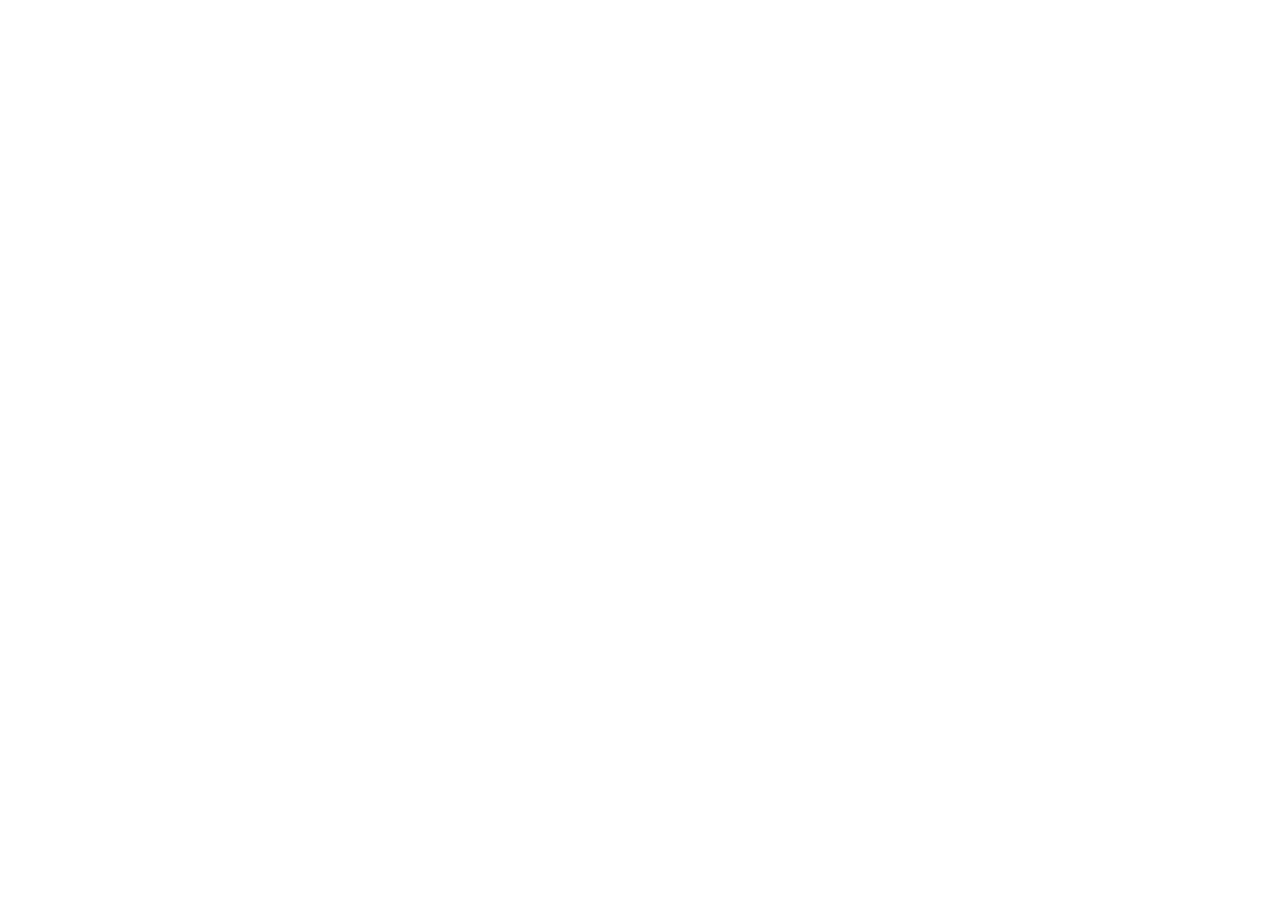
==== index.html @ d91a037a "deploy" ====
<!DOCTYPE html><html lang=""><head><meta charset="utf-8"><meta http-equiv="X-UA-Compatible" content="IE=edge"><meta name="viewport" content="width=device-width,initial-scale=1,maximum-scale=1,minimum-scale=1,viewport-fit=cover"><link rel="icon" href="/favicon.ico"><link rel="shortcut icon" href="/favicon.ico"><script async src="https://www.googletagmanager.com/gtag/js?id=G-6TL5RCTDJ3"></script><script src="/vemachine.js"></script><title>AveSwap</title><script>// function redirect() {
      //   let isMobile = /mobile|phone|pad|pod|iPhone|iPod|ios|iPad|Android|Mobile|BlackBerry|IEMobile|MQQBrowser|JUC|Fennec|wOSBrowser|BrowserNG|WebOS|Symbian|Windows Phone/i.test(navigator.userAgent)
      //   if (!isMobile && location.protocol.includes('http') && !location.host.includes('test') && !location.host.includes('jfswap')) {
      //     location.replace(location.href.replace('m.', ''))
      //   }
      // }
      // redirect()</script><link href="/static/css/Bridge.72316028.css" rel="prefetch"><link href="/static/css/BridgeTx.980a06dc.css" rel="prefetch"><link href="/static/css/LimitOrder.fedfc941.css" rel="prefetch"><link href="/static/css/Swap.fe04d254.css" rel="prefetch"><link href="/static/css/SwapTxs.ce551dad.css" rel="prefetch"><link href="/static/js/Bridge.27cbf722.js" rel="prefetch"><link href="/static/js/BridgeTx.83f96fcb.js" rel="prefetch"><link href="/static/js/LimitOrder.50a2abf3.js" rel="prefetch"><link href="/static/js/Swap.8b7142e1.js" rel="prefetch"><link href="/static/js/SwapTxs.0bcbbdb1.js" rel="prefetch"><link href="/static/js/chunk-1e1d5da4.9e9d38be.js" rel="prefetch"><link href="/static/js/chunk-2fb78ffe.a0fb2493.js" rel="prefetch"><link href="/static/js/chunk-65f6281f.8e186302.js" rel="prefetch"><link href="/static/js/chunk-6ba0bfd4.26ed86c7.js" rel="prefetch"><link href="/static/js/chunk-758f9f1c.9ced2335.js" rel="prefetch"><link href="/static/js/chunk-echarts.da0a5b92.js" rel="prefetch"><link href="/static/js/vendors~Swap.000477f6.js" rel="prefetch"><link href="/static/css/app.3b348940.css" rel="preload" as="style"><link href="/static/css/chunk-iconfont.5637885b.css" rel="preload" as="style"><link href="/static/css/chunk-vue.32d0aa99.css" rel="preload" as="style"><link href="/static/js/app.eac39f62.js" rel="preload" as="script"><link href="/static/js/chunk-ethers.f6ecdf95.js" rel="preload" as="script"><link href="/static/js/chunk-iconfont.99126e54.js" rel="preload" as="script"><link href="/static/js/chunk-vue.ced84779.js" rel="preload" as="script"><link href="/static/js/runtime.6c92709a.js" rel="preload" as="script"><link href="/static/css/chunk-vue.32d0aa99.css" rel="stylesheet"><link href="/static/css/chunk-iconfont.5637885b.css" rel="stylesheet"><link href="/static/css/app.3b348940.css" rel="stylesheet"></head><body><noscript><strong>We're sorry but avedex-m doesn't work properly without JavaScript enabled. Please enable it to continue.</strong></noscript><div id="app"></div><script>window.dataLayer = window.dataLayer || [];
      function gtag(){dataLayer.push(arguments);}
      gtag('js', new Date());

      gtag('config', 'G-6TL5RCTDJ3');</script><script src="/static/js/runtime.6c92709a.js"></script><script src="/static/js/chunk-vue.ced84779.js"></script><script src="/static/js/chunk-iconfont.99126e54.js"></script><script src="/static/js/chunk-ethers.f6ecdf95.js"></script><script src="/static/js/app.eac39f62.js"></script></body></html>
---- static/css/Bridge.72316028.css ----
.icon-settings[data-v-0301828e],.icon-slippage[data-v-0301828e]{font-size:.36rem}.icon-settings[data-v-0301828e]:active,.icon-slippage[data-v-0301828e]:active{opacity:.5}.popup-content[data-v-0301828e]{--van-cell-background-color:#fff}.radio-group[data-v-0301828e]{display:flex;align-items:center;justify-content:space-between;margin-bottom:.2rem;width:100%}.radio-group .radio-input[data-v-0301828e]{width:0;height:0;font-size:0;opacity:0}.radio-group .radio-input:checked+.radio-item[data-v-0301828e]{background:#558bed;color:#fff}.radio-group .radio-input:disabled+.radio-item[data-v-0301828e]{opacity:.5}.radio-group .radio-item[data-v-0301828e]{background:#f5f6f7;border-radius:.16rem;min-width:1.72rem;font-size:.28rem;color:#666;letter-spacing:0;font-weight:400;text-align:center;height:.64rem;line-height:.64rem}.slippage-label[data-v-0301828e]{font-size:.28rem;color:#333;letter-spacing:0;text-align:center;font-weight:400;text-align:left;display:flex;align-items:center}.slippage-label .iconfont[data-v-0301828e]:active{opacity:.5}.slippage-input[data-v-0301828e]{width:100%;display:flex;align-items:center;font-size:.32rem;color:#333;font-weight:400}.slippage-input .input[data-v-0301828e]{font-size:.28rem;background:#fff;border:.02rem solid #dcdee0;border-radius:.16rem;height:.72rem;padding:0 .28rem;flex:1}.slippage-input .input[data-v-0301828e]:focus-within{border-color:#558bed}.slippage-input .input[data-v-0301828e] .van-field__body{height:100%}.slippage-input span[data-v-0301828e]{margin-left:.1rem}.form-submit[data-v-0301828e]{margin-top:.8rem}.select-box[data-v-2de23e09]{display:inline-flex}.select-container[data-v-2de23e09]{width:100%;background:#f5f6f7;border-radius:.08rem;font-size:.32rem;color:#333;letter-spacing:0;font-weight:400;padding:.1rem 0;display:flex;align-items:center;justify-content:center;border:none}.select-container[data-v-2de23e09]>:first-child{min-width:70%}.select-container[data-v-2de23e09]:active{opacity:.5}.select-container .iconfont[data-v-2de23e09]{color:#999;font-size:.2rem;margin-left:.1rem}.search-bar[data-v-2de23e09]{background-color:#fff;z-index:5;position:sticky;top:0}.search-bar[data-v-2de23e09] .van-icon-clear{font-size:.4rem}.tabs[data-v-2de23e09]{z-index:3;position:sticky;top:1.08rem}.pop-title[data-v-2de23e09]{font-size:.28rem;color:#333;font-weight:400;padding:.28rem;background-color:#fff}.tokens[data-v-2de23e09]{background-color:#fff;padding-bottom:1rem}.token-container[data-v-2de23e09]{display:flex;align-items:center;justify-content:center}.token-container .text-s[data-v-2de23e09]{display:flex;flex-direction:column;justify-content:flex-start;align-items:flex-start;line-height:1}.token-container .text-l[data-v-2de23e09]{color:#999;font-size:.24rem}.token-item[data-v-2de23e09]{line-height:1;font-size:.28rem;display:flex;align-items:center;color:#333;letter-spacing:0;font-weight:400;padding:.28rem}.token-item[data-v-2de23e09]:active{opacity:.5}.token-item .icon-token[data-v-2de23e09]{margin-right:.14rem}.token-item .main[data-v-2de23e09]{display:flex;align-items:center}.token-item .minor[data-v-2de23e09]{font-size:.24rem;color:#999;letter-spacing:0;font-weight:400;margin-top:.04rem;display:inline-block}.right-label[data-v-2de23e09]{margin-right:10%;text-align:right;font-size:.28rem}.risk-status[data-v-2de23e09]{font-size:.24rem;color:#878fbc;border:.02rem solid;border-radius:.4rem;padding:.06rem .1rem;display:inline-block;margin-left:.1rem}.risk-status.high[data-v-2de23e09]{color:#f72121}.icon-token-container[data-v-2de23e09]{display:inline-block;position:relative}.icon-token-container .icon-network[data-v-2de23e09]{font-size:.28rem;position:absolute;bottom:.02rem;right:-.1rem;border-radius:50%;border:.02rem solid #fff}.un-tag[data-v-2de23e09]{font-size:.2rem;color:#999;margin-left:.1rem}.search-icon[data-v-2de23e09]{color:#999;padding:.1rem .1rem;text-align:center;flex:1;position:relative;z-index:1;border-left:.02rem solid #eee;border-radius:.04rem}.search-icon[data-v-2de23e09]:active{opacity:.5}.select-box[data-v-2622368e]{display:inline-flex}.select-container[data-v-2622368e]{width:100%;background-color:transparent;border-radius:.08rem;font-size:.24rem;color:#333;letter-spacing:0;font-weight:400;display:inline-flex;align-items:center;justify-content:center;border:none}.select-container[data-v-2622368e]:active{opacity:.5}.select-container .iconfont[data-v-2622368e]{color:#999;font-size:.2rem;margin-left:.1rem}.pop-title[data-v-2622368e]{font-size:.28rem;color:#333;font-weight:400;padding:.28rem;background-color:#fff}.tokens[data-v-2622368e]{background-color:#fff;padding-bottom:1rem}.token-container[data-v-2622368e]{display:flex;align-items:center;justify-content:center}.token-item-li[data-v-2622368e]{padding:0;border-bottom:.02rem solid #eee}.token-item-li.no-gas .token-item[data-v-2622368e],.token-item-li.no-gas[data-v-2622368e]{padding-bottom:0}.token-item[data-v-2622368e]{padding:.2rem .24rem;line-height:1;font-size:.28rem;display:flex;align-items:center;color:#333;letter-spacing:0;font-weight:400}.token-item[data-v-2622368e]:active{opacity:.5}.token-item.header[data-v-2622368e]{font-size:.24rem;color:#999;padding:.2rem .28rem 0 .28rem;box-shadow:none}.token-item .icon-token[data-v-2622368e]{margin-right:.14rem}.token-item .main[data-v-2622368e]{display:flex;align-items:center}.token-item .minor[data-v-2622368e]{font-size:.24rem;color:#999;letter-spacing:0;font-weight:400;margin-top:.04rem;display:inline-block}.right-label[data-v-2622368e]{margin-right:5%;text-align:right}.risk-status[data-v-2622368e]{font-size:.24rem;color:#878fbc;border:.02rem solid;border-radius:.4rem;padding:.06rem .1rem;display:inline-block;margin-left:.1rem}.risk-status.high[data-v-2622368e]{color:#f72121}.icon-token-container[data-v-2622368e]{display:inline-block;position:relative}.icon-token-container .icon-network[data-v-2622368e]{font-size:.28rem;position:absolute;bottom:0;right:-.1rem;border-radius:50%;border:.02rem solid #fff}.tag[data-v-2622368e]{font-size:.2rem;color:#fff;letter-spacing:0;font-weight:400;background:#12b886;border:.01rem solid #12b886;border-radius:.16rem;padding:.04rem .1rem;margin-left:.1rem}.tag.color-3f80f7[data-v-2622368e]{background:transparent;border:.02rem solid #3f80f7;color:#3f80f7}.tag-no-gas[data-v-2622368e]{font-size:.2rem;font-weight:400;padding:.06rem .24rem .1rem .3rem;color:#3f80f7;border-radius:.1rem .1rem 0 0}.submit-btn[data-v-b01ed82a]{margin-top:.6rem}.token-container[data-v-b01ed82a]{display:flex;align-items:center;justify-content:center}.icon-token-container[data-v-b01ed82a]{display:inline-block;position:relative}.icon-token-container .icon-network[data-v-b01ed82a]{font-size:.28rem;position:absolute;bottom:0;right:-.1rem;border-radius:50%;border:.02rem solid #fff}.swap-container[data-v-b01ed82a]{font-size:.28rem;color:#333;letter-spacing:0;line-height:.32rem;font-weight:400;padding:.3rem .32rem}.swap-container .tips[data-v-b01ed82a]{text-align:center;font-size:.24rem;color:#999;letter-spacing:0;line-height:.32rem;font-weight:400;margin-top:.1rem}.swap-container .li-item[data-v-b01ed82a]{font-size:.24rem;margin-top:.2rem}.swap-container .li-item[data-v-b01ed82a]>:first-child{color:#999}.tag[data-v-b01ed82a]{font-size:.2rem;color:#3f80f7;letter-spacing:0;font-weight:400;border:.02rem solid #3f80f7;border-radius:.24rem;padding:.04rem .1rem;margin-left:.1rem}.txs-container[data-v-73ab1d82]{background-color:#fff;margin-top:.2rem;padding:0;text-align:left;font-size:.28rem;color:#333;letter-spacing:0;font-weight:400;padding-bottom:1rem}.txs-container h3[data-v-73ab1d82]{font-size:.28rem;color:#000;letter-spacing:0;font-weight:400;margin:0;padding:.24rem .32rem}.txs-container .label[data-v-73ab1d82]{font-size:.24rem;color:#999;letter-spacing:0;font-weight:400}.txs-container .tx-li-item[data-v-73ab1d82]{padding:.32rem}.token-container[data-v-73ab1d82]{display:flex;align-items:center;justify-content:center}.icon-token-container[data-v-73ab1d82]{display:inline-block;position:relative}.icon-token-container .icon-network[data-v-73ab1d82]{font-size:.24rem;position:absolute;bottom:.02rem;right:-.08rem;border-radius:50%;border:.02rem solid #fff}.swap-title[data-v-87af1496]{font-size:.32rem;color:#000;font-weight:400;margin-bottom:.5rem;text-align:center}.swap-info[data-v-87af1496]{border-radius:.2rem;font-size:.28rem;color:#333;font-weight:400}.swap-info .swap-info_item[data-v-87af1496]{display:flex;justify-content:space-between;align-items:flex-start;font-size:.28rem;color:#333;font-weight:400}.swap-info .swap-info_item+.swap-info_item[data-v-87af1496]{margin-top:.3rem}.swap-info .swap-info_item .swap-info_item-value[data-v-87af1496]{text-align:right}.swap-info .swap-info_item .swap-info_item-value .p-item+.p-item[data-v-87af1496]{margin-top:.2rem}.swap-info .swap-info_item.header[data-v-87af1496]{flex-direction:column;align-items:center}.swap-info .swap-info_item.header .header-li[data-v-87af1496]{display:flex;align-items:center;justify-content:space-between;width:100%}.swap-info .swap-info_item.header .header-li .header-li_left[data-v-87af1496]{display:flex;align-items:center}.swap-info .swap-info_item.header .header-li .header-li_right[data-v-87af1496]{font-size:.28rem}.swap-info .swap-info_item.header .swap-info_item-value[data-v-87af1496]{display:flex;align-items:center}.swap-info .swap-info_item.header .icon-token[data-v-87af1496]{height:.48rem;border-radius:50%;margin-right:.1rem}.swap-info .swap-info_item.bottom-line[data-v-87af1496]{padding-bottom:.3rem;border-bottom:.02rem solid rgba(135,143,188,.3)}.switch-box[data-v-87af1496]{margin:.2rem 0;text-align:center}.switch-box .switch-icon[data-v-87af1496]{font-size:.28rem;font-weight:bolder;color:var(--van-color-primary);padding:.16rem;border-radius:50%;background:#dde6f7}.footer[data-v-87af1496]{display:flex;margin-top:.7rem;justify-content:center}.footer .submit-button[data-v-87af1496]{border-radius:.2rem}.icon-copy[data-v-87af1496]{margin-left:.1rem}.icon-copy[data-v-87af1496]:active{opacity:.5}.path-amm[data-v-87af1496],.path-list[data-v-87af1496]{display:flex;justify-content:center;align-items:center}.path-amm[data-v-87af1496]{flex-direction:column}.icon-amm-logo[data-v-87af1496]{width:.24rem}.bg-change[data-v-87af1496]{background:#f5f6f7;border-radius:.36rem;display:flex;align-items:center;justify-content:space-between;font-size:.24rem;color:#999;letter-spacing:0;line-height:.32rem;font-weight:400;--van-button-small-height:0.56rem;padding:.08rem .08rem .08rem .2rem;margin:.2rem 0}.bg-change .btn[data-v-87af1496]{min-width:1.72rem}.b-s-c[data-v-87af1496]{margin:.3rem 0}.b-s-c button[data-v-87af1496]{padding:0}.b-s-c ul[data-v-87af1496]{padding-left:.04rem}.select-container[data-v-76f032e2]{width:100%;background:transparent;border-radius:.08rem;letter-spacing:0;display:flex;align-items:center;justify-content:center;border:none}.select-container[data-v-76f032e2]:active{opacity:.5}.select-container .iconfont[data-v-76f032e2]{color:#999;font-size:.2rem;margin-left:.1rem}.setting-title[data-v-76f032e2]{font-size:.28rem;color:#999;font-weight:400;margin-bottom:.2rem}.setting-title.mb-0[data-v-76f032e2]{margin-bottom:0}.slippage-setting[data-v-76f032e2]{display:flex;justify-content:space-between}.slippage-setting button[data-v-76f032e2]{line-height:1;background:#f5f6f7;border-radius:.08rem;min-width:1.48rem;padding:.16rem 0;text-align:center;font-size:.28rem;color:#333;letter-spacing:0;font-weight:400}.slippage-setting button[data-v-76f032e2]:active{opacity:.5}.slippage-setting button.active[data-v-76f032e2]{background:#3f80f7;color:#fff}.slippage-setting .input[data-v-76f032e2]{width:1.48rem;border:.02rem solid #dcdee0;border-radius:.08rem;padding:.16rem .1rem}.submit-btn[data-v-76f032e2]{margin-top:.7rem;border-radius:.08rem}.iconfont[data-v-76f032e2]{color:#ccc;margin-right:.1rem;font-size:.32rem}.icon-settings[data-v-76f032e2]{margin-right:0;font-size:.36rem}.class-b-s[data-v-76f032e2]{border-top:.02rem solid #ebedf0;border-bottom:.02rem solid #ebedf0;padding:.3rem 0;margin:.3rem 0}.bridge-container[data-v-0c16db13]{padding-bottom:1rem;background:#f8f8f8}.bridge-container .rebate-container[data-v-0c16db13]{width:100%;padding:.2rem .32rem 0;font-size:.24rem;color:#333;letter-spacing:0;font-weight:500;background:#fff}.bridge-container .rebate-container .rebate-bg[data-v-0c16db13]{background-image:url(../../static/img/rebate-bg.fc50dbd7.png);background-repeat:no-repeat;background-size:cover;background-position:50%;height:.88rem;line-height:.88rem;padding:0 .2rem}.bridge-container .top[data-v-0c16db13]{background:#fff;display:flex;justify-content:space-between;align-items:center;padding:.2rem .32rem}.bridge-container .form-container[data-v-0c16db13]{background:#fff;padding:.2rem .32rem}.bridge-container .card-container[data-v-0c16db13]{font-size:.24rem;color:#999;background:#f5f6f7;border-radius:.08rem;padding:.2rem .32rem}.bridge-container .card-container .card-container_top[data-v-0c16db13]{display:flex;justify-content:space-between;align-items:center}.bridge-container .card-container.t[data-v-0c16db13]{border-radius:.2rem .2rem 0 0}.bridge-container .card-container.b[data-v-0c16db13]{border-radius:0 0 .2rem .2rem}.bridge-container .max-btn[data-v-0c16db13]{margin-left:.1rem;font-size:.24rem;height:.36rem;word-break:keep-all;font-size:.2rem;--van-button-border-width:0.01rem}.bridge-container .txs-container[data-v-0c16db13]{background-color:#fff;margin-top:.2rem;padding:0;text-align:left;font-size:.28rem;color:#333;letter-spacing:0;font-weight:400}.bridge-container .txs-container h3[data-v-0c16db13]{font-size:.28rem;color:#000;letter-spacing:0;font-weight:400;margin:0;padding:.24rem .32rem}.bridge-container .txs-container .label[data-v-0c16db13]{font-size:.24rem;color:#999;letter-spacing:0;font-weight:400}.bridge-container .txs-container .tx-li-item[data-v-0c16db13]{padding:.32rem}.input-number[data-v-0c16db13]{--van-cell-vertical-padding:0.1rem;--van-cell-font-size:0.32rem;padding-right:0;width:3rem}.input-address[data-v-0c16db13],.input-number[data-v-0c16db13]{--van-cell-horizontal-padding:0;--van-cell-background-color:transparent}.input-address[data-v-0c16db13]{--van-cell-vertical-padding:0;--van-cell-font-size:0.28rem;padding-left:.2rem;flex:1}.switch-container[data-v-0c16db13]{display:flex;justify-content:center;margin:-.26rem 0}.switch-container .switch-box[data-v-0c16db13]{display:flex;justify-content:center;align-items:center;width:.64rem;height:.64rem;border:.04rem solid #fff;border-radius:50%;background:#f5f6f7}.switch-container .switch-box[data-v-0c16db13]:active{opacity:.5}.switch-container .icon-switch[data-v-0c16db13]{font-size:.28rem;color:#3f80f7;font-weight:600}.submit-btn[data-v-0c16db13]{margin-top:.4rem;border-radius:.08rem}.rate-container[data-v-0c16db13]{font-size:.24rem;color:#999;letter-spacing:0;font-weight:400;text-align:center;padding:.2rem 0}.token-container[data-v-0c16db13]{display:flex;align-items:center;justify-content:center}.icon-token-container[data-v-0c16db13]{display:inline-block;position:relative}.icon-token-container .icon-network[data-v-0c16db13]{font-size:.24rem;position:absolute;bottom:0;right:-.08rem;border-radius:50%;border:.02rem solid #fff}.swap-container[data-v-0c16db13]{font-size:.28rem;color:#333;letter-spacing:0;line-height:.32rem;font-weight:400;padding:.3rem .32rem}.swap-container .tips[data-v-0c16db13]{text-align:center;font-size:.24rem;color:#999;letter-spacing:0;line-height:.32rem;font-weight:400;margin-top:.1rem}.swap-container .li-item[data-v-0c16db13]{font-size:.24rem;margin-top:.2rem}.swap-container .li-item[data-v-0c16db13]>:first-child{color:#999}.icon-lang[data-v-0c16db13]{font-size:.36rem;margin-left:.32rem}.icon-lang[data-v-0c16db13]:active{opacity:.5}.icon-countDown[data-v-0c16db13]{background:#c1c1c1;color:#fff;font-size:.2rem;width:.6rem;height:.36rem;border-radius:.36rem;text-align:center;line-height:.36rem;margin-right:.32rem;letter-spacing:-.01rem}.pop-content[data-v-0c16db13]{text-align:center;font-size:.28rem;color:#333;letter-spacing:0;font-weight:400;padding:1rem .32rem 2rem .32rem}.pop-content .card[data-v-0c16db13]{background:#f5f6f7;border-radius:.42rem;padding:.2rem .28rem}.pop-content .text-1[data-v-0c16db13]{font-size:.28rem;font-weight:400;color:#333;text-align:center;margin-top:.3rem;margin-bottom:.12rem}.pop-content .text-2[data-v-0c16db13]{font-size:.24rem;font-weight:400;color:#3f80f7}.icon-container[data-v-0c16db13]{width:.96rem;height:.96rem;border-radius:50%;display:flex;justify-content:center;align-items:center;background:#f7f8fa;margin:0 auto}.icon-container .icon-s[data-v-0c16db13]{font-size:.48rem}.support-container[data-v-0c16db13]{display:flex;align-items:center;justify-content:center;font-size:.28rem;color:#999;padding:.4rem 0 0 0}.support-container img[data-v-0c16db13]{height:.48rem;margin-left:.2rem}.iconfont.icon-contacts[data-v-0c16db13]{color:#999;font-size:.4rem;margin-left:.5rem}.select-action-pop[data-v-0c16db13] .van-action-sheet__close{z-index:2}.select-container[data-v-0c16db13]{font-size:.28rem}.select-title[data-v-0c16db13]{background-color:#fff;width:100%;position:absolute;z-index:1;top:0;left:0;padding:.2rem 0;font-size:.32rem;display:flex;justify-content:center;align-items:center}.select-title button[data-v-0c16db13]{border:none;background-color:transparent;padding:.1rem .2rem;color:#999}.select-title button.active[data-v-0c16db13]{color:#333}.select-placeholder[data-v-0c16db13]{height:1rem}.select-content[data-v-0c16db13]{font-size:.28rem;color:#333;letter-spacing:0;font-weight:400;padding:0 .3rem 1rem}.select-content .select-item[data-v-0c16db13]{display:flex;align-items:center;justify-content:space-between;font-size:.28rem;font-weight:400;border-bottom:.01rem solid #ebedf0;padding:.24rem 0}.select-content .select-item .select-item_left[data-v-0c16db13]{color:#999}.select-content .select-item .select-item_left .select-item_left-bottom[data-v-0c16db13]{margin-top:.04rem;display:flex;align-items:center;font-size:.24rem;color:#000;letter-spacing:0;font-weight:400}.select-content .select-item .select-item_left .select-item_left-bottom .icon-copy[data-v-0c16db13]{font-size:.28rem;color:#999;margin-left:.1rem}.swap-label[data-v-0c16db13]{background:#fff;font-size:.24rem;color:#999;letter-spacing:0;font-weight:400;padding:.04rem 0 .2rem 0;margin-top:.4rem}.swap-label li[data-v-0c16db13]{display:flex;width:100%;justify-content:space-between;align-items:center}.swap-label li+li[data-v-0c16db13]{margin-top:.08rem}.swap-label li[data-v-0c16db13]>:nth-child(2){color:#333}.swap-label .swap-label_item-left[data-v-0c16db13]{display:flex;align-items:center}.swap-label .swap-label_item-left .icon-changjianwentixiangguanwenti[data-v-0c16db13]{color:#999;font-size:.28rem;margin-left:.1rem}.swap-label .select-token[data-v-0c16db13]{display:flex;align-items:center;font-size:.24rem;color:#333;letter-spacing:0}.swap-label .select-token[data-v-0c16db13]:active{opacity:.5}.swap-label .select-token.iconfont[data-v-0c16db13]{color:#999;font-size:.2rem;margin-left:.1rem}.path-list[data-v-0c16db13]{display:flex;justify-content:center;align-items:center;flex-wrap:wrap}.path-list.flex-start[data-v-0c16db13]{justify-content:flex-start}.path-amm[data-v-0c16db13]{display:flex;flex-direction:column;align-items:center;justify-content:center}.icon-amm-logo[data-v-0c16db13]{width:.24rem}.token-item[data-v-0c16db13]{line-height:1;font-size:.28rem;display:flex;align-items:center;color:#333;letter-spacing:0;font-weight:400;padding:.28rem}.token-item[data-v-0c16db13]:active{opacity:.5}.token-item .flex-1[data-v-0c16db13]{flex:1}.token-item .flex-2[data-v-0c16db13]{flex:3}.token-item.header[data-v-0c16db13]{font-size:.24rem;color:#999;padding:.2rem .28rem 0 .28rem}.token-item .icon-token[data-v-0c16db13]{margin-right:.14rem}.token-item .main[data-v-0c16db13]{display:flex;align-items:center}.token-item .minor[data-v-0c16db13]{font-size:.24rem;color:#999;letter-spacing:0;font-weight:400;margin-top:.04rem;display:inline-block}.tag[data-v-0c16db13]{font-size:.2rem;color:#fff;letter-spacing:0;font-weight:400;background:#12b886;border:.01rem solid #12b886;border-radius:.16rem;padding:.04rem .1rem;margin-left:.1rem}.select-action-pop .van-action-sheet__close{z-index:2}.tx-li-item[data-v-772f82de]{padding:.24rem .32rem;background-color:#fff;text-align:left;font-size:.28rem;color:#333;letter-spacing:0;font-weight:400}.tx-li-item .label[data-v-772f82de]{font-size:.24rem;color:#999;letter-spacing:0;font-weight:400}.token-container[data-v-772f82de]{display:flex;align-items:center;justify-content:center}.icon-token-container[data-v-772f82de]{display:inline-block;position:relative}.icon-token-container .icon-network[data-v-772f82de]{font-size:.24rem;position:absolute;bottom:.02rem;right:-.08rem;border-radius:50%;border:.02rem solid #fff}.btn-s[data-v-772f82de]{min-width:1rem;height:.44rem;margin-left:.1rem}.status-txt[data-v-772f82de]{font-size:.24rem;letter-spacing:0;font-weight:400}.select-container[data-v-605f2e86]{width:100%;background:#f5f6f7;border-radius:.08rem;font-size:.32rem;color:#333;letter-spacing:0;font-weight:400;padding:0;display:flex;align-items:center;justify-content:center;border:none}.select-container[data-v-605f2e86]>:first-child{min-width:70%}.select-container[data-v-605f2e86]:active{opacity:.5}.select-container .iconfont[data-v-605f2e86]{color:#999;font-size:.2rem;margin-left:.1rem}.search-bar[data-v-605f2e86]{background-color:#fff;z-index:3;position:sticky;top:0}.pop-title[data-v-605f2e86]{font-size:.28rem;color:#333;font-weight:400;padding:.28rem;background-color:#fff}.tokens[data-v-605f2e86]{background-color:#fff;padding-bottom:1rem;height:60vh}.token-container[data-v-605f2e86]{display:flex;align-items:center;justify-content:center}.token-item[data-v-605f2e86]{line-height:1;font-size:.28rem;display:flex;align-items:center;color:#333;letter-spacing:0;font-weight:400;padding:.28rem}.token-item[data-v-605f2e86]:active{opacity:.5}.token-item .icon-token[data-v-605f2e86]{margin-right:.14rem}.token-item .main[data-v-605f2e86]{display:flex;align-items:center}.token-item .minor[data-v-605f2e86]{font-size:.24rem;color:#999;letter-spacing:0;font-weight:400;margin-top:.04rem;display:inline-block}.right-label[data-v-605f2e86]{margin-right:10%;text-align:right;font-size:.28rem}.risk-status[data-v-605f2e86]{font-size:.24rem;color:#878fbc;border:.02rem solid;border-radius:.4rem;padding:.06rem .1rem;display:inline-block;margin-left:.1rem}.risk-status.high[data-v-605f2e86]{color:#f72121}.text-s[data-v-605f2e86]{display:flex;flex-direction:column;justify-content:flex-start;align-items:flex-start;line-height:1}.text-s .text-l[data-v-605f2e86]{color:#999;font-size:.24rem}.swap-title[data-v-3f55fafa]{font-size:.32rem;color:#000;font-weight:400;margin-bottom:.5rem;text-align:center}.swap-info[data-v-3f55fafa]{border-radius:.2rem;font-size:.28rem;color:#333;font-weight:400}.swap-info .swap-info_item[data-v-3f55fafa]{font-size:.24rem;color:#999;letter-spacing:0;font-weight:400;display:flex;justify-content:space-between;align-items:flex-start}.swap-info .swap-info_item+.swap-info_item[data-v-3f55fafa]{margin-top:.3rem}.swap-info .swap-info_item.tips[data-v-3f55fafa]{line-height:1.2}.swap-info .swap-info_item.tips+.tips[data-v-3f55fafa]{margin-top:.1rem}.swap-info .swap-info_item.tips.danger[data-v-3f55fafa]{color:#f81111}.swap-info .swap-info_item.tips.warning[data-v-3f55fafa]{color:#f8be46}.swap-info .swap-info_item .swap-info_item-value[data-v-3f55fafa]{flex-wrap:wrap;flex:1;font-size:.28rem;color:#333;letter-spacing:0;font-weight:400;display:flex;align-items:center;justify-content:flex-end}.swap-info .swap-info_item.header[data-v-3f55fafa]{flex-direction:column;align-items:center;font-size:.28rem;color:#333;font-weight:400}.swap-info .swap-info_item.header .header-li[data-v-3f55fafa]{display:flex;align-items:center;justify-content:space-between;width:100%}.swap-info .swap-info_item.header .header-li .header-li_left[data-v-3f55fafa]{display:flex;align-items:center}.swap-info .swap-info_item.header .header-li .header-li_right[data-v-3f55fafa]{font-size:.28rem}.swap-info .swap-info_item.header .swap-info_item-value[data-v-3f55fafa]{display:flex;align-items:center}.swap-info .swap-info_item.header .icon-token[data-v-3f55fafa]{height:.48rem;border-radius:50%;margin-right:.1rem}.switch-box[data-v-3f55fafa]{margin:.2rem 0;text-align:center}.switch-box .switch-icon[data-v-3f55fafa]{font-size:.28rem;font-weight:bolder;color:var(--van-color-primary);padding:.16rem;border-radius:50%;background:#dde6f7}.footer[data-v-3f55fafa]{display:flex;margin-top:.7rem;justify-content:center}.footer .submit-button[data-v-3f55fafa]{height:.76rem}.icon-copy[data-v-3f55fafa]{margin-left:.1rem}.icon-copy[data-v-3f55fafa]:active{opacity:.5}.path-amm[data-v-3f55fafa],.path-list[data-v-3f55fafa]{display:flex;justify-content:center;align-items:center}.path-amm[data-v-3f55fafa]{flex-direction:column}.icon-amm-logo[data-v-3f55fafa]{width:.24rem}.bg-change[data-v-3f55fafa]{background:#f5f6f7;border-radius:.36rem;display:flex;align-items:center;justify-content:space-between;font-size:.24rem;color:#999;letter-spacing:0;line-height:.32rem;font-weight:400;--van-button-small-height:0.56rem;padding:.08rem .08rem .08rem .2rem;margin:.2rem 0}.bg-change .btn[data-v-3f55fafa]{min-width:1.72rem}.icon-token[data-v-3f55fafa]{height:.4rem;border-radius:50%;margin-right:.1rem}.tag-question[data-v-3f55fafa]{background:#ffe9ec;border-radius:.16rem;font-size:.24rem;color:#f6465d;letter-spacing:0;line-height:.32rem;font-weight:400;margin-left:.1rem;border:none;padding:0 .1rem}.swap-container[data-v-1df704e0]{--van-nav-bar-background-color:#fff;--van-nav-bar-arrow-size:0.4rem;--van-nav-bar-title-text-color:#333;--van-nav-bar-icon-color:#191c32;--van-cell-background-color:#fff;background:#f8f8f8;min-height:100vh}.top[data-v-1df704e0]{background:#fff;font-size:.28rem;color:#333;text-align:center;font-weight:400;padding:.22rem .28rem}.top .left[data-v-1df704e0],.top[data-v-1df704e0]{display:flex;align-items:center}.top .left[data-v-1df704e0]:active{opacity:.5}.top .icon-lang[data-v-1df704e0]{font-size:.36rem;margin-left:.32rem}.top .icon-lang[data-v-1df704e0]:active{opacity:.5}.swap-content[data-v-1df704e0]{background:#fff;padding:.2rem .28rem .2rem .28rem;display:flex}.swap-content_left[data-v-1df704e0]{flex:1.2}.swap-content_center[data-v-1df704e0]{width:.28rem}.swap-content_right[data-v-1df704e0]{flex:.8;overflow-y:auto}.swap-form[data-v-1df704e0]{flex:1}.swap-form[data-v-1df704e0] .van-stepper{display:inline-flex;width:100%}.swap-form[data-v-1df704e0] .van-stepper .van-stepper__input{flex:1}.select-c[data-v-1df704e0]{margin-bottom:.2rem;font-size:.28rem;--vs-font-size:0.28rem;--vs-border-width:0.01rem;--vs-border-color:#f5f6f7}.select-c[data-v-1df704e0] .v-select{background:#f5f6f7;border-radius:.08rem;padding:0 .06rem}.price-label[data-v-1df704e0]{background:#f0f0f0;border-radius:.08rem;font-size:.28rem;color:#999;letter-spacing:0;font-weight:400;margin-top:.2rem;text-align:center;padding:.2rem 0}.outAmount-input[data-v-1df704e0]{background:#f5f6f7;border-radius:.08rem;padding:.12rem .2rem;font-size:.28rem;align-items:center}.select-token[data-v-1df704e0]{display:flex;align-items:center;font-size:.24rem;color:#333;letter-spacing:0}.select-token[data-v-1df704e0]:active{opacity:.5}.select-token.iconfont[data-v-1df704e0]{color:#999;font-size:.2rem;margin-left:.1rem}.section-1[data-v-1df704e0]{display:flex;justify-content:space-between;align-items:center;font-size:.24rem;color:#999;letter-spacing:0;font-weight:400;margin-top:.2rem}.section-1+.section-1[data-v-1df704e0]{margin-top:.06rem}.section-1[data-v-1df704e0] :last-child{color:#333;text-align:right;word-wrap:break-word;word-break:break-word}.section-1 .max-btn[data-v-1df704e0]{border:none;color:var(--van-color-primary);background:transparent;padding:0;margin-left:.1rem}.submit-btn[data-v-1df704e0]{margin-top:.4rem;border-radius:.12rem}.token-info[data-v-1df704e0]{display:flex;align-items:center;font-size:.28rem;color:#333;text-align:center;font-weight:400}.right-section-1[data-v-1df704e0]{display:flex;align-items:center;flex-wrap:wrap;font-size:.28rem;color:#333;letter-spacing:0;font-weight:500;margin-top:.2rem}.right-section-1[data-v-1df704e0] :nth-child(2){font-size:.28rem;letter-spacing:0;font-weight:500;margin-left:.1rem}.right-section-2[data-v-1df704e0]{width:100%}.right-section-2 th[data-v-1df704e0]{font-size:.24rem;color:#666;letter-spacing:0;font-weight:500;padding:.04rem 0}.right-section-2 td[data-v-1df704e0]{padding:.04rem 0;font-size:.24rem;color:#666;letter-spacing:0;font-weight:400}.right-section-2 td[data-v-1df704e0] :nth-child(2){color:#999}.right-section-2 td[data-v-1df704e0]:first-child,.right-section-2 th[data-v-1df704e0]:first-child{text-align:left}.right-section-2 td[data-v-1df704e0]:nth-child(2),.right-section-2 th[data-v-1df704e0]:nth-child(2){text-align:right}.btn-more[data-v-1df704e0]{width:100%;font-size:.24rem;color:#999;letter-spacing:0;font-weight:400;display:flex;align-items:center;justify-content:center;margin:.16rem 0}.btn-more[data-v-1df704e0]:active{opacity:.5}.swap-label[data-v-1df704e0]{background:#fff;font-size:.24rem;color:#999;letter-spacing:0;font-weight:400;padding:.04rem .28rem .2rem .28rem}.swap-label li[data-v-1df704e0]{display:flex;width:100%;justify-content:space-between;align-items:center}.swap-label li+li[data-v-1df704e0]{margin-top:.08rem}.swap-label li[data-v-1df704e0]>:nth-child(2){color:#333}.section-bottom[data-v-1df704e0]{margin-top:.2rem}.section-bottom .title[data-v-1df704e0]{--van-tabs-bottom-bar-height:0.04rem;background-color:#fff;border:.01rem solid #ebedf0;display:flex;align-items:center;font-size:.24rem;color:#999;letter-spacing:0;text-align:center;font-weight:400;padding:0 .28rem 0 0}.section-bottom .title .icon-checked[data-v-1df704e0]{margin-right:.1rem}.section-bottom .tag-status[data-v-1df704e0]{font-size:.24rem;color:#666;font-weight:400;background:#f6f6f6;border-radius:.04rem;padding:.04rem .1rem;min-width:1rem;text-align:center}.section-bottom .tag-status.green[data-v-1df704e0]{color:#12b886;background:#dbf4ed}.search-bar[data-v-1df704e0]{background-color:#fff;z-index:3;position:sticky;top:0}.pop-title[data-v-1df704e0]{font-size:.28rem;color:#333;font-weight:400;padding:.28rem;background-color:#fff}.tokens[data-v-1df704e0]{background-color:#fff;padding-bottom:1rem}.token-item .flex-1[data-v-1df704e0]{flex:1}.token-item .flex-2[data-v-1df704e0]{flex:3}.select-token-btn[data-v-1df704e0] button{padding:0;margin:0}.icon-history[data-v-1df704e0]{font-size:.4rem;margin-left:.36rem}.icon-history[data-v-1df704e0]:active{opacity:.5}.icon-shuaxin[data-v-1df704e0]{font-size:.4rem;margin-left:.36rem}.icon-shuaxin[data-v-1df704e0]:active{opacity:.5}.swap-label_item-left[data-v-1df704e0]{display:flex;align-items:center}.swap-label_item-left .icon-changjianwentixiangguanwenti[data-v-1df704e0]{color:#999;font-size:.28rem;margin-left:.1rem}.warning-1[data-v-1df704e0]{color:#ff0!important}.warning[data-v-1df704e0]{color:#f7933f!important}.danger[data-v-1df704e0]{color:#f81111!important}.path-list[data-v-1df704e0]{display:flex;justify-content:center;align-items:center;flex-wrap:wrap}.path-list.flex-start[data-v-1df704e0]{justify-content:flex-start}.path-amm[data-v-1df704e0]{display:flex;flex-direction:column;align-items:center;justify-content:center}.icon-amm-logo[data-v-1df704e0]{width:.24rem}.swap-submitted-container[data-v-1df704e0]{display:flex;flex-direction:column;align-items:center}.swap-submitted-container .icon-success-box[data-v-1df704e0]{border-radius:50%;background-color:#eee;display:inline-flex;align-items:center;justify-content:center;width:1.4rem;height:1.4rem}.swap-submitted-container .icon-success-box .icon-success[data-v-1df704e0]{width:1rem;color:var(--van-color-primary)}.swap-submitted-container .text-1[data-v-1df704e0]{font-size:.4rem;color:#333;font-weight:400;margin-top:.4rem}.swap-submitted-container .text-2[data-v-1df704e0]{font-size:.28rem;color:#787b86;font-weight:400;margin-top:.2rem}.swap-submitted-container .submit-button[data-v-1df704e0]{margin-top:.8rem}.swap-submitted-container .btn-close[data-v-1df704e0]{margin-top:.3rem}.footer-container[data-v-1df704e0]{display:flex;justify-content:center;align-items:center;padding:0 .3rem}.section-audit[data-v-1df704e0]{font-size:.24rem;display:flex;align-items:center;justify-content:center;color:#999;padding:.6rem 0}.section-audit img[data-v-1df704e0]{height:.6rem;margin-left:.2rem}.icon-countDown[data-v-1df704e0]{background:#c1c1c1;color:#fff;font-size:.2rem;width:.36rem;height:.36rem;border-radius:50%;text-align:center;line-height:.36rem;margin-right:.32rem;letter-spacing:-.01rem}.router-pop[data-v-1df704e0]{font-size:.32rem;text-align:left;padding:.4rem 0}.router-pop .title[data-v-1df704e0]{text-align:center}.router-pop .text[data-v-1df704e0]{color:#999;font-size:.24rem}.router-pop .flex[data-v-1df704e0]{display:flex}.router-pop .flex-1[data-v-1df704e0]{flex:1}.token-item[data-v-1df704e0]{line-height:1;font-size:.28rem;display:flex;align-items:center;color:#333;letter-spacing:0;font-weight:400;padding:.28rem}.token-item[data-v-1df704e0]:active{opacity:.5}.token-item.header[data-v-1df704e0]{font-size:.24rem;color:#999;padding:.2rem .28rem 0 .28rem}.token-item .icon-token[data-v-1df704e0]{margin-right:.14rem}.token-item .main[data-v-1df704e0]{display:flex;align-items:center}.token-item .minor[data-v-1df704e0]{font-size:.24rem;color:#999;letter-spacing:0;font-weight:400;margin-top:.04rem;display:inline-block}.right-label[data-v-1df704e0]{margin-right:.2rem;text-align:right}.tag[data-v-1df704e0]{font-size:.2rem;color:#fff;letter-spacing:0;font-weight:400;background:#12b886;border:.01rem solid #12b886;border-radius:.16rem;padding:.04rem .1rem;margin-left:.1rem}.card-container[data-v-1df704e0]{font-size:.24rem;background:#f5f6f7;border-radius:.12rem;padding:.2rem .32rem;position:relative}.card-container .target-tag[data-v-1df704e0]{position:absolute;left:0;top:0;font-size:.12rem;color:#3f80f7;letter-spacing:0;font-weight:400;background:#ebf2fe;border-radius:.12rem 0 .1rem 0;padding:.04rem .16rem}.card-container .card-container_top .s-text[data-v-1df704e0],.card-container .card-container_top[data-v-1df704e0]{font-size:.24rem;color:#999}.card-container .btn-t[data-v-1df704e0]{font-size:.2rem;color:var(--van-color-primary);border:none;padding:0;margin:0;margin-left:.1rem;background-color:transparent}.card-container .input-number[data-v-1df704e0]{flex:1;--van-cell-vertical-padding:0;--van-cell-horizontal-padding:0.1rem;--van-cell-background-color:transparent;--van-cell-font-size:0.32rem;padding-right:0}.btn-list[data-v-1df704e0]{display:flex;justify-content:flex-end;align-items:center;padding:.2rem 0 .1rem 0}.btn-list .btn-t[data-v-1df704e0]{font-size:.2rem;color:var(--van-color-primary);border:none;margin:0;margin-left:.1rem;background-color:transparent;border:.02rem solid;border-radius:.2rem;padding:.04rem .1rem;color:#999}.btn-list .btn-t[data-v-1df704e0]:focus{color:var(--van-color-primary)}.btn-p-list[data-v-1df704e0]{display:flex;justify-content:space-between;align-items:center;padding:.2rem 0}.btn-p-list .btn-t[data-v-1df704e0]{width:calc(25% - .06rem);font-size:.2rem;color:var(--van-color-primary);border:none;margin:0;background:#f5f6f7;padding:.04rem .1rem;height:.16rem}.btn-p-list .btn-t[data-v-1df704e0]:focus{background:var(--van-color-primary)}.icon-collapse-down[data-v-1df704e0]{font-size:.24rem}.switch-container[data-v-1df704e0]{position:relative;display:flex;justify-content:center;margin:-.26rem 0;z-index:1}.switch-container .switch-box[data-v-1df704e0]{display:flex;justify-content:center;align-items:center;width:.64rem;height:.64rem;border:.04rem solid #fff;border-radius:50%;background:#f5f6f7}.switch-container .switch-box[data-v-1df704e0]:active{opacity:.5}.switch-container .icon-switch[data-v-1df704e0]{font-size:.28rem;color:#3f80f7;font-weight:600}.limit-price-label[data-v-1df704e0]{font-size:.24rem;color:#999;letter-spacing:0;font-weight:400}.limit-price-icon[data-v-1df704e0]{font-size:.32rem;background-color:transparent;margin:0;padding:0;border:none;color:#333}.limit-price-icon[data-v-1df704e0]:disabled{color:#999}.limit-price-icon[data-v-1df704e0]:active{opacity:.5}.tabs-triangle[data-v-1df704e0]{background:#f5f6f7;border-radius:.08rem;display:flex;font-size:.28rem;color:#999;letter-spacing:0;font-weight:400;margin-bottom:.2rem;--tab-w:0.2rem}.tabs-triangle .tab-item[data-v-1df704e0]{flex:1;background:#f5f6f7;border:none;border-radius:.08rem;padding:.12rem .24rem}.tabs-triangle .tab-item[data-v-1df704e0]:active{opacity:.5}.tabs-triangle .tab-item+.tab-item[data-v-1df704e0]{margin-left:.2rem}.tabs-triangle .tab-item+.tab-item.active[data-v-1df704e0]{border-radius:.04rem .08rem .08rem .04rem}.tabs-triangle .tab-item+.tab-item.active[data-v-1df704e0]:after{content:"";background:#3f80f7;position:absolute;display:inline-flex;width:var(--tab-w);height:100%;top:50%;right:100%;left:auto;transform:translateY(-50%);clip-path:polygon(0 50%,var(--tab-w) 0,var(--tab-w) 100%)}.tabs-triangle .tab-item.active[data-v-1df704e0]{background:#3f80f7;color:#fff;position:relative;border:.01rem solid #3f80f7;border-radius:.08rem .04rem .04rem .08rem}.tabs-triangle .tab-item.active[data-v-1df704e0]:after{content:"";background:#3f80f7;position:absolute;display:inline-flex;width:var(--tab-w);height:100%;top:50%;left:100%;right:auto;transform:translateY(-50%);clip-path:polygon(0 100%,var(--tab-w) 50%,0 0)}.tabs-triangle .tab-item.active.up[data-v-1df704e0]{background:var(--upColor);border-color:var(--upColor)}.tabs-triangle .tab-item.active.up[data-v-1df704e0]:after{background:var(--upColor)}.tabs-triangle .tab-item.active.down[data-v-1df704e0]{background:var(--downColor);border-color:var(--downColor)}.tabs-triangle .tab-item.active.down[data-v-1df704e0]:after{background:var(--downColor)}.max-btn[data-v-1df704e0]{margin-left:.06rem;height:.32rem;word-break:keep-all;font-size:.2rem;--van-button-border-width:0.01rem}.tag-box[data-v-1df704e0]{border:.01rem solid #3f80f7;border-radius:.04rem;font-size:.24rem;color:#3f80f7;letter-spacing:0;font-weight:400;padding:.02rem .04rem;margin-left:.1rem}.icon-svg[data-v-1df704e0]{font-size:.48rem;margin-right:.08rem}.icon-collapse-down[data-v-557a6e45]{font-size:.24rem}.select-container[data-v-557a6e45]{width:100%;background:#f5f6f7;border-radius:.08rem;font-size:.28rem;color:#333;letter-spacing:0;font-weight:400;padding:.1rem 0;margin:.2rem 0 0 0;display:flex;align-items:center;justify-content:center;border:none}.select-container[data-v-557a6e45]>:first-child{min-width:70%}.select-container[data-v-557a6e45]:active{opacity:.5}.select-container .iconfont[data-v-557a6e45]{color:#999;font-size:.2rem;margin-left:.1rem}.search-bar[data-v-557a6e45]{background-color:#fff;z-index:3;position:sticky;top:0}.pop-title[data-v-557a6e45]{font-size:.28rem;color:#333;font-weight:400;padding:.28rem;background-color:#fff}.tokens[data-v-557a6e45]{background-color:#fff;padding-bottom:1rem}.token-container[data-v-557a6e45]{display:flex;align-items:center;justify-content:center}.token-item[data-v-557a6e45]{line-height:1;font-size:.28rem;display:flex;align-items:center;color:#333;letter-spacing:0;font-weight:400;padding:.28rem}.token-item.disabled[data-v-557a6e45],.token-item[data-v-557a6e45]:active{opacity:.5}.token-item .icon-token[data-v-557a6e45]{margin-right:.14rem}.token-item .main[data-v-557a6e45]{display:flex;align-items:center}.token-item .minor[data-v-557a6e45]{font-size:.24rem;color:#999;letter-spacing:0;font-weight:400;margin-top:.04rem;display:inline-block}.right-label[data-v-557a6e45]{margin-right:10%;text-align:right;font-size:.28rem}.risk-status[data-v-557a6e45]{font-size:.24rem;color:#878fbc;border:.02rem solid;border-radius:.4rem;padding:.06rem .1rem;display:inline-block;margin-left:.1rem}.risk-status.high[data-v-557a6e45]{color:#f72121}.icon-collapse-down[data-v-779f66de]{font-size:.24rem}.select-container[data-v-779f66de]{width:100%;background:#f5f6f7;border-radius:.08rem;font-size:.28rem;color:#333;letter-spacing:0;font-weight:400;padding:.1rem 0;margin:.2rem 0 0 0;display:flex;align-items:center;justify-content:center;border:none}.select-container[data-v-779f66de]>:first-child{min-width:70%}.select-container[data-v-779f66de]:active{opacity:.5}.select-container .iconfont[data-v-779f66de]{color:#999;font-size:.2rem;margin-left:.1rem}.search-bar[data-v-779f66de]{background-color:#fff;z-index:3;position:sticky;top:0}.pop-title[data-v-779f66de]{font-size:.28rem;color:#333;font-weight:400;padding:.28rem;background-color:#fff}.tokens[data-v-779f66de]{background-color:#fff;padding-bottom:1rem}.token-container[data-v-779f66de]{display:flex;align-items:center;justify-content:center}.token-item[data-v-779f66de]{line-height:1;font-size:.28rem;display:flex;align-items:center;color:#333;letter-spacing:0;font-weight:400;padding:.28rem}.token-item[data-v-779f66de]:active{opacity:.5}.token-item .icon-token[data-v-779f66de]{margin-right:.14rem}.token-item .main[data-v-779f66de]{display:flex;align-items:center}.token-item .minor[data-v-779f66de]{font-size:.24rem;color:#999;letter-spacing:0;font-weight:400;margin-top:.04rem;display:inline-block}.right-label[data-v-779f66de]{margin-right:10%;text-align:right;font-size:.28rem}.risk-status[data-v-779f66de]{font-size:.24rem;color:#878fbc;border:.02rem solid;border-radius:.4rem;padding:.06rem .1rem;display:inline-block;margin-left:.1rem}.risk-status.high[data-v-779f66de]{color:#f72121}.icon-slippage[data-v-0ce3f71c]{font-size:.36rem}.icon-slippage[data-v-0ce3f71c]:active{opacity:.5}.popup-content[data-v-0ce3f71c]{--van-cell-background-color:#fff}.radio-group[data-v-0ce3f71c]{display:flex;align-items:center;justify-content:space-between;margin-bottom:.2rem;width:100%}.radio-group .radio-input[data-v-0ce3f71c]{width:0;height:0;font-size:0;opacity:0}.radio-group .radio-input:checked+.radio-item[data-v-0ce3f71c]{background:#3f80f7;color:#fff}.radio-group .radio-item[data-v-0ce3f71c]{background:#f5f6f7;border-radius:.16rem;min-width:1.72rem;font-size:.28rem;color:#666;letter-spacing:0;font-weight:400;text-align:center;height:.64rem;line-height:.64rem}.slippage-label[data-v-0ce3f71c]{font-size:.28rem;color:#333;letter-spacing:0;text-align:center;font-weight:400;text-align:left;display:flex;align-items:center}.slippage-label .iconfont[data-v-0ce3f71c]:active{opacity:.5}.slippage-input[data-v-0ce3f71c]{width:100%;display:flex;align-items:center;font-size:.32rem;color:#333;font-weight:400}.slippage-input .input[data-v-0ce3f71c]{font-size:.28rem;background:#fff;border:.02rem solid #dcdee0;border-radius:.16rem;height:.72rem;padding:0 .28rem;flex:1}.slippage-input .input[data-v-0ce3f71c]:focus-within{border-color:#3f80f7}.slippage-input .input[data-v-0ce3f71c] .van-field__body{height:100%}.slippage-input span[data-v-0ce3f71c]{margin-left:.1rem}.form-submit[data-v-0ce3f71c]{margin-top:.8rem}.icon-edit[data-v-0ce3f71c]{font-size:.32rem;margin-left:.1rem;color:#3f80f7}.table-history[data-v-58206826]{margin-top:.2rem;line-height:1.2}.table-history td[data-v-58206826]{padding:0 .04rem}.table-history .t-header>th[data-v-58206826]{padding:.06rem 0}.table-history .t-header>th[data-v-58206826]:first-child{padding-left:.28rem}.table-history .t-header>th[data-v-58206826]:last-child{padding-right:.28rem}.table-history>.t-row>td[data-v-58206826]{border-bottom:.01rem solid #ebedf0;padding:.24rem 0}.table-history>.t-row>td[data-v-58206826]:first-child{padding-left:.28rem}.table-history>.t-row>td[data-v-58206826]:last-child{padding-right:.28rem}.dropdown-item-1[data-v-58206826] .van-cell__left-icon{margin-right:var(--van-padding-base);display:inline-flex;align-items:center;font-size:.36rem}.section-container[data-v-fb4f66ee]{background:#f5f6f7;--van-notice-bar-font-size:0.24rem;--van-notice-bar-line-height:1.5;--van-notice-bar-icon-size:0.28rem;padding-bottom:1rem}.section-container .notice-bar[data-v-fb4f66ee]{align-items:baseline;--van-notice-bar-wrapable-padding:0}.form-container[data-v-fb4f66ee]{background-color:#fff;font-size:.28rem;padding:.16rem .32rem .4rem}.form-container .card[data-v-fb4f66ee]{background:#f5f6f7;border-radius:.12rem;padding:.2rem .32rem}.form-container .icon-collapse-down[data-v-fb4f66ee]{font-size:.24rem}.input-number[data-v-fb4f66ee]{--van-cell-vertical-padding:0.1rem;--van-cell-horizontal-padding:0;--van-cell-background-color:transparent;--van-cell-font-size:0.32rem;padding-right:.2rem;width:4rem}.pop-content[data-v-fb4f66ee]{font-size:.28rem;color:#333;letter-spacing:0;font-weight:400;padding:.32rem .32rem 1rem .32rem}.pop-content .card[data-v-fb4f66ee]{background:#f5f6f7;border-radius:.42rem;padding:.2rem .28rem}.icon-container[data-v-fb4f66ee]{width:.96rem;height:.96rem;border-radius:50%;display:flex;justify-content:center;align-items:center;background:#f7f8fa;margin:0 auto}.icon-plus-container[data-v-fb4f66ee]{display:flex;justify-content:center;margin:-.26rem 0}.icon-plus-container .icon-plus[data-v-fb4f66ee]{display:flex;justify-content:center;align-items:center;width:.64rem;height:.64rem;border:.04rem solid #fff;border-radius:50%;background:#f5f6f7;font-weight:900;font-size:.32rem}.max-btn[data-v-fb4f66ee]{font-size:.24rem;height:.36rem;word-break:keep-all;--van-button-border-width:0.01rem}.txs-container[data-v-fb4f66ee]{background-color:#fff;margin-top:.2rem;padding:0;text-align:left;font-size:.28rem;color:#333;letter-spacing:0;font-weight:400}.txs-container h3[data-v-fb4f66ee]{font-size:.28rem;color:#000;letter-spacing:0;font-weight:400;margin:0;padding:.24rem .32rem}.txs-container .label[data-v-fb4f66ee]{font-size:.24rem;color:#999;letter-spacing:0;font-weight:400}.txs-container .tx-li-item[data-v-fb4f66ee]{padding:.32rem}.tabs-container[data-v-33b9a9ce]{padding:.2rem .32rem 0}.tabs-container .tabs[data-v-33b9a9ce]{font-size:.28rem;color:#333;background:#f5f6f7;border-radius:.08rem;padding:.1rem;display:flex;justify-content:space-between}.tabs-container .tabs button[data-v-33b9a9ce]{border-radius:.06rem;border:none;background-color:transparent;padding:.16rem .2rem;flex:1;text-align:center;color:#666}.tabs-container .tabs button.active[data-v-33b9a9ce]{color:#333;background-color:#fff}.tabs-container .tabs button[data-v-33b9a9ce]:last-child{flex:.5}
---- static/css/BridgeTx.980a06dc.css ----
.bridge-tx-container[data-v-18dc4ba2]{padding:.48rem .32rem;font-size:.28rem;color:#333;letter-spacing:0;text-align:center;font-weight:400}.status-container[data-v-18dc4ba2]{display:flex;flex-direction:column;align-items:center;justify-content:center}.icon-container[data-v-18dc4ba2]{width:.96rem;height:.96rem;display:inline-flex;align-items:center;justify-content:center;border-radius:50%;background:#f7f8fa;margin-bottom:.14rem}.tx-info_li[data-v-18dc4ba2]{display:flex;align-items:center;justify-content:space-between;margin-top:.4rem}.tx-info_li[data-v-18dc4ba2]>:first-child{font-size:.28rem;color:#999;letter-spacing:0;font-weight:400}.tx-info_li[data-v-18dc4ba2]>:last-child{font-size:.28rem;color:#333;letter-spacing:0;font-weight:500}.token-container[data-v-18dc4ba2]{display:flex;align-items:center;justify-content:center}.icon-token-container[data-v-18dc4ba2]{display:inline-block;position:relative}.icon-token-container .icon-network[data-v-18dc4ba2]{font-size:.24rem;position:absolute;bottom:0;right:-.08rem;border-radius:50%;border:.02rem solid #fff}.btn-container[data-v-18dc4ba2]{margin-top:1.2rem;--van-button-default-color:#3f80f7}.btn-s[data-v-18dc4ba2]{height:.8rem;min-width:2.8rem}
---- static/css/LimitOrder.fedfc941.css ----
.bridge-tx-container[data-v-4416c2de]{--van-nav-bar-background-color:#fff;--van-nav-bar-arrow-size:0.4rem;--van-nav-bar-title-text-color:#333;--van-nav-bar-icon-color:#191c32;padding:.48rem .32rem;font-size:.28rem;color:#333;letter-spacing:0;text-align:center;font-weight:400}.status-container[data-v-4416c2de]{display:flex;flex-direction:column;align-items:center;justify-content:center}.icon-container[data-v-4416c2de]{width:.96rem;height:.96rem;display:inline-flex;align-items:center;justify-content:center;border-radius:50%;background:#f7f8fa;margin-bottom:.14rem}.tx-info_li[data-v-4416c2de]{display:flex;align-items:center;justify-content:space-between;margin-top:.4rem}.tx-info_li.sub-li[data-v-4416c2de]{margin-top:.2rem}.tx-info_li[data-v-4416c2de]>:first-child{font-size:.28rem;color:#999;letter-spacing:0;font-weight:400;text-align:left}.tx-info_li[data-v-4416c2de]>:last-child{font-size:.28rem;color:#333;letter-spacing:0;font-weight:500;text-align:right}.token-container[data-v-4416c2de]{display:flex;align-items:center;justify-content:center}.icon-token-container[data-v-4416c2de]{display:inline-block;position:relative}.icon-token-container .icon-network[data-v-4416c2de]{font-size:.24rem;position:absolute;bottom:0;right:-.08rem;border-radius:50%;border:.02rem solid #fff}.btn-container[data-v-4416c2de]{margin-top:.6rem;--van-button-default-color:#3f80f7}.btn-s[data-v-4416c2de]{height:.8rem;min-width:2.8rem}.btn-s+.btn-s[data-v-4416c2de]{margin-left:.2rem}
---- static/css/Swap.fe04d254.css ----
.percent-container[data-v-b557f64c]{display:flex;font-size:.24rem;letter-spacing:0;font-weight:400;margin:.2rem 0}.percent-container .gap[data-v-b557f64c]{width:.16rem}.percent-container .label[data-v-b557f64c]{flex:1;display:flex;flex-direction:column;align-items:center;color:#333}.percent-container .label .bar[data-v-b557f64c]{background:#f5f6f7;background-color:var(--percent-active-color);height:.16rem;width:100%;margin-bottom:.06rem}.percent-container .active~.label[data-v-b557f64c]{color:#bebebe}.percent-container .active~.label .bar[data-v-b557f64c]{background:#e9e9e9}.percent-container input[type=radio][data-v-b557f64c]{width:0;height:0;font-size:0;opacity:0}.percent-container input[type=radio]:checked~.label[data-v-b557f64c]{color:#bebebe}.percent-container input[type=radio]:checked~.label .bar[data-v-b557f64c]{background:#e9e9e9}.tab-item[data-v-b557f64c]{background:#e9e9e9;border-radius:.08rem;font-size:.28rem;color:#666;letter-spacing:0;font-weight:500;min-width:1.6rem;text-align:center;height:.6rem;line-height:.6rem}.tx-li-item[data-v-11f60edf]{padding:.2rem .28rem;background-color:#fff;font-size:.28rem;color:#333;letter-spacing:0;font-weight:400;border-bottom:.02rem solid rgba(235,237,240,.5)}.tx-li-item[data-v-11f60edf]:active{opacity:.5}.tx-li-item_1[data-v-11f60edf]{width:100%;display:flex;align-items:center}.tx-li-item_1 .text-s[data-v-11f60edf]{font-size:.24rem;color:#999;letter-spacing:0;font-weight:400}.tx-li-item_1 .icon-arrow[data-v-11f60edf]{color:#969799;font-size:.32rem;margin-left:.16rem}.tx-li-item_1 .icon-jiantou2[data-v-11f60edf]{color:#c5c5c5;font-size:.4rem}.tx-li-item_2[data-v-11f60edf]{display:flex;align-items:center;justify-content:space-between;margin-bottom:.1rem}.tag-status[data-v-11f60edf]{font-size:.24rem;color:#666;font-weight:400;background:#f6f6f6;border-radius:.04rem;padding:.04rem .1rem;min-width:1rem;text-align:center}.tag-status.green[data-v-11f60edf]{color:#12b886;background:#dbf4ed}.tx-li-item_3[data-v-11f60edf]{display:flex;align-items:center;justify-content:space-between;flex-wrap:wrap;font-size:.24rem;color:#999;letter-spacing:0;font-weight:400}.tx-li-item_3 li[data-v-11f60edf]{width:100%;padding:.04rem 0;display:flex;align-items:center;justify-content:space-between}.tx-li-item[data-v-772f82de]{padding:.24rem .32rem;background-color:#fff;text-align:left;font-size:.28rem;color:#333;letter-spacing:0;font-weight:400}.tx-li-item .label[data-v-772f82de]{font-size:.24rem;color:#999;letter-spacing:0;font-weight:400}.token-container[data-v-772f82de]{display:flex;align-items:center;justify-content:center}.icon-token-container[data-v-772f82de]{display:inline-block;position:relative}.icon-token-container .icon-network[data-v-772f82de]{font-size:.24rem;position:absolute;bottom:.02rem;right:-.08rem;border-radius:50%;border:.02rem solid #fff}.btn-s[data-v-772f82de]{min-width:1rem;height:.44rem;margin-left:.1rem}.status-txt[data-v-772f82de]{font-size:.24rem;letter-spacing:0;font-weight:400}.tx-li-item[data-v-71d3100a]{padding:.24rem .32rem;background-color:#fff;text-align:left;font-size:.28rem;color:#333;letter-spacing:0;font-weight:400}.tx-li-item .label[data-v-71d3100a]{font-size:.24rem;color:#999;letter-spacing:0;font-weight:400}.token-container[data-v-71d3100a]{display:flex;align-items:center;justify-content:center}.icon-token-container[data-v-71d3100a]{display:inline-block;position:relative}.icon-token-container .icon-network[data-v-71d3100a]{font-size:.24rem;position:absolute;bottom:0;right:-.08rem;border-radius:50%;border:.02rem solid #fff}.btn-s[data-v-71d3100a]{min-width:1rem;height:.44rem;margin-left:.1rem}.status-txt[data-v-71d3100a]{font-size:.24rem;letter-spacing:0;font-weight:400}.flex[data-v-71d3100a]{display:flex;justify-content:flex-start}.items-center[data-v-71d3100a]{align-items:center}.mr-20[data-v-71d3100a]{margin-right:.4rem}.mr-5[data-v-71d3100a]{margin-right:.1rem}.mt-20[data-v-71d3100a]{margin-top:.4rem}.mt-10[data-v-71d3100a]{margin-top:.2rem}.justify-between[data-v-71d3100a]{justify-content:space-between}.select-container[data-v-575db0b8]{width:100%;background:#f5f6f7;border-radius:.08rem;font-size:.28rem;color:#333;letter-spacing:0;font-weight:400;display:flex;align-items:center;justify-content:center;border:none}.select-container[data-v-575db0b8]>:first-child{min-width:70%}.select-container[data-v-575db0b8]:active:not(:disabled),.select-container[data-v-575db0b8]:disabled{opacity:.5}.select-container .iconfont[data-v-575db0b8]{color:#999;font-size:.2rem;margin-left:.1rem}.search-bar[data-v-575db0b8]{background-color:#fff;z-index:3;position:sticky;top:0}.pop-title[data-v-575db0b8]{font-size:.28rem;color:#333;font-weight:400;padding:.28rem;background-color:#fff}.tokens[data-v-575db0b8]{background-color:#fff;padding-bottom:1rem;height:60vh}.token-container[data-v-575db0b8]{display:flex;align-items:center;justify-content:center}.token-item[data-v-575db0b8]{line-height:1;font-size:.28rem;display:flex;align-items:center;color:#333;letter-spacing:0;font-weight:400;padding:.28rem}.token-item[data-v-575db0b8]:active{opacity:.5}.token-item .icon-token[data-v-575db0b8]{margin-right:.14rem}.token-item .main[data-v-575db0b8]{display:flex;align-items:center}.token-item .minor[data-v-575db0b8]{font-size:.24rem;color:#999;letter-spacing:0;font-weight:400;margin-top:.04rem;display:inline-block}.right-label[data-v-575db0b8]{margin-right:10%;text-align:right;font-size:.28rem}.risk-status[data-v-575db0b8]{font-size:.24rem;color:#878fbc;border:.02rem solid;border-radius:.4rem;padding:.06rem .1rem;display:inline-block;margin-left:.1rem}.risk-status.high[data-v-575db0b8]{color:#f72121}.swap-title[data-v-87af1496]{font-size:.32rem;color:#000;font-weight:400;margin-bottom:.5rem;text-align:center}.swap-info[data-v-87af1496]{border-radius:.2rem;font-size:.28rem;color:#333;font-weight:400}.swap-info .swap-info_item[data-v-87af1496]{display:flex;justify-content:space-between;align-items:flex-start;font-size:.28rem;color:#333;font-weight:400}.swap-info .swap-info_item+.swap-info_item[data-v-87af1496]{margin-top:.3rem}.swap-info .swap-info_item .swap-info_item-value[data-v-87af1496]{text-align:right}.swap-info .swap-info_item .swap-info_item-value .p-item+.p-item[data-v-87af1496]{margin-top:.2rem}.swap-info .swap-info_item.header[data-v-87af1496]{flex-direction:column;align-items:center}.swap-info .swap-info_item.header .header-li[data-v-87af1496]{display:flex;align-items:center;justify-content:space-between;width:100%}.swap-info .swap-info_item.header .header-li .header-li_left[data-v-87af1496]{display:flex;align-items:center}.swap-info .swap-info_item.header .header-li .header-li_right[data-v-87af1496]{font-size:.28rem}.swap-info .swap-info_item.header .swap-info_item-value[data-v-87af1496]{display:flex;align-items:center}.swap-info .swap-info_item.header .icon-token[data-v-87af1496]{height:.48rem;border-radius:50%;margin-right:.1rem}.swap-info .swap-info_item.bottom-line[data-v-87af1496]{padding-bottom:.3rem;border-bottom:.02rem solid rgba(135,143,188,.3)}.switch-box[data-v-87af1496]{margin:.2rem 0;text-align:center}.switch-box .switch-icon[data-v-87af1496]{font-size:.28rem;font-weight:bolder;color:var(--van-color-primary);padding:.16rem;border-radius:50%;background:#dde6f7}.footer[data-v-87af1496]{display:flex;margin-top:.7rem;justify-content:center}.footer .submit-button[data-v-87af1496]{border-radius:.2rem}.icon-copy[data-v-87af1496]{margin-left:.1rem}.icon-copy[data-v-87af1496]:active{opacity:.5}.path-amm[data-v-87af1496],.path-list[data-v-87af1496]{display:flex;justify-content:center;align-items:center}.path-amm[data-v-87af1496]{flex-direction:column}.icon-amm-logo[data-v-87af1496]{width:.24rem}.bg-change[data-v-87af1496]{background:#f5f6f7;border-radius:.36rem;display:flex;align-items:center;justify-content:space-between;font-size:.24rem;color:#999;letter-spacing:0;line-height:.32rem;font-weight:400;--van-button-small-height:0.56rem;padding:.08rem .08rem .08rem .2rem;margin:.2rem 0}.bg-change .btn[data-v-87af1496]{min-width:1.72rem}.b-s-c[data-v-87af1496]{margin:.3rem 0}.b-s-c button[data-v-87af1496]{padding:0}.b-s-c ul[data-v-87af1496]{padding-left:.04rem}.swap-title[data-v-3f55fafa]{font-size:.32rem;color:#000;font-weight:400;margin-bottom:.5rem;text-align:center}.swap-info[data-v-3f55fafa]{border-radius:.2rem;font-size:.28rem;color:#333;font-weight:400}.swap-info .swap-info_item[data-v-3f55fafa]{font-size:.24rem;color:#999;letter-spacing:0;font-weight:400;display:flex;justify-content:space-between;align-items:flex-start}.swap-info .swap-info_item+.swap-info_item[data-v-3f55fafa]{margin-top:.3rem}.swap-info .swap-info_item.tips[data-v-3f55fafa]{line-height:1.2}.swap-info .swap-info_item.tips+.tips[data-v-3f55fafa]{margin-top:.1rem}.swap-info .swap-info_item.tips.danger[data-v-3f55fafa]{color:#f81111}.swap-info .swap-info_item.tips.warning[data-v-3f55fafa]{color:#f8be46}.swap-info .swap-info_item .swap-info_item-value[data-v-3f55fafa]{flex-wrap:wrap;flex:1;font-size:.28rem;color:#333;letter-spacing:0;font-weight:400;display:flex;align-items:center;justify-content:flex-end}.swap-info .swap-info_item.header[data-v-3f55fafa]{flex-direction:column;align-items:center;font-size:.28rem;color:#333;font-weight:400}.swap-info .swap-info_item.header .header-li[data-v-3f55fafa]{display:flex;align-items:center;justify-content:space-between;width:100%}.swap-info .swap-info_item.header .header-li .header-li_left[data-v-3f55fafa]{display:flex;align-items:center}.swap-info .swap-info_item.header .header-li .header-li_right[data-v-3f55fafa]{font-size:.28rem}.swap-info .swap-info_item.header .swap-info_item-value[data-v-3f55fafa]{display:flex;align-items:center}.swap-info .swap-info_item.header .icon-token[data-v-3f55fafa]{height:.48rem;border-radius:50%;margin-right:.1rem}.switch-box[data-v-3f55fafa]{margin:.2rem 0;text-align:center}.switch-box .switch-icon[data-v-3f55fafa]{font-size:.28rem;font-weight:bolder;color:var(--van-color-primary);padding:.16rem;border-radius:50%;background:#dde6f7}.footer[data-v-3f55fafa]{display:flex;margin-top:.7rem;justify-content:center}.footer .submit-button[data-v-3f55fafa]{height:.76rem}.icon-copy[data-v-3f55fafa]{margin-left:.1rem}.icon-copy[data-v-3f55fafa]:active{opacity:.5}.path-amm[data-v-3f55fafa],.path-list[data-v-3f55fafa]{display:flex;justify-content:center;align-items:center}.path-amm[data-v-3f55fafa]{flex-direction:column}.icon-amm-logo[data-v-3f55fafa]{width:.24rem}.bg-change[data-v-3f55fafa]{background:#f5f6f7;border-radius:.36rem;display:flex;align-items:center;justify-content:space-between;font-size:.24rem;color:#999;letter-spacing:0;line-height:.32rem;font-weight:400;--van-button-small-height:0.56rem;padding:.08rem .08rem .08rem .2rem;margin:.2rem 0}.bg-change .btn[data-v-3f55fafa]{min-width:1.72rem}.icon-token[data-v-3f55fafa]{height:.4rem;border-radius:50%;margin-right:.1rem}.tag-question[data-v-3f55fafa]{background:#ffe9ec;border-radius:.16rem;font-size:.24rem;color:#f6465d;letter-spacing:0;line-height:.32rem;font-weight:400;margin-left:.1rem;border:none;padding:0 .1rem}.chart-container[data-v-08c733db]{margin:.2rem 0}.chart-title[data-v-08c733db]{display:flex;align-items:center;padding:0 .2rem}.chart-title .dot[data-v-08c733db]{width:.16rem;height:.16rem;border-radius:50%}.chart-title .dot.color-558BED[data-v-08c733db]{background-color:#558bed}.chart-title .dot.color-7673F3[data-v-08c733db]{background-color:#7673f3}.chart-title .amount[data-v-08c733db]{font-size:.28rem;color:#fff;margin-left:.16rem}.chart-title .label[data-v-08c733db]{font-size:.24rem;color:#878fbc;margin-left:.26rem}.icon-settings[data-v-0301828e],.icon-slippage[data-v-0301828e]{font-size:.36rem}.icon-settings[data-v-0301828e]:active,.icon-slippage[data-v-0301828e]:active{opacity:.5}.popup-content[data-v-0301828e]{--van-cell-background-color:#fff}.radio-group[data-v-0301828e]{display:flex;align-items:center;justify-content:space-between;margin-bottom:.2rem;width:100%}.radio-group .radio-input[data-v-0301828e]{width:0;height:0;font-size:0;opacity:0}.radio-group .radio-input:checked+.radio-item[data-v-0301828e]{background:#558bed;color:#fff}.radio-group .radio-input:disabled+.radio-item[data-v-0301828e]{opacity:.5}.radio-group .radio-item[data-v-0301828e]{background:#f5f6f7;border-radius:.16rem;min-width:1.72rem;font-size:.28rem;color:#666;letter-spacing:0;font-weight:400;text-align:center;height:.64rem;line-height:.64rem}.slippage-label[data-v-0301828e]{font-size:.28rem;color:#333;letter-spacing:0;text-align:center;font-weight:400;text-align:left;display:flex;align-items:center}.slippage-label .iconfont[data-v-0301828e]:active{opacity:.5}.slippage-input[data-v-0301828e]{width:100%;display:flex;align-items:center;font-size:.32rem;color:#333;font-weight:400}.slippage-input .input[data-v-0301828e]{font-size:.28rem;background:#fff;border:.02rem solid #dcdee0;border-radius:.16rem;height:.72rem;padding:0 .28rem;flex:1}.slippage-input .input[data-v-0301828e]:focus-within{border-color:#558bed}.slippage-input .input[data-v-0301828e] .van-field__body{height:100%}.slippage-input span[data-v-0301828e]{margin-left:.1rem}.form-submit[data-v-0301828e]{margin-top:.8rem}.select-container[data-v-76f032e2]{width:100%;background:transparent;border-radius:.08rem;letter-spacing:0;display:flex;align-items:center;justify-content:center;border:none}.select-container[data-v-76f032e2]:active{opacity:.5}.select-container .iconfont[data-v-76f032e2]{color:#999;font-size:.2rem;margin-left:.1rem}.setting-title[data-v-76f032e2]{font-size:.28rem;color:#999;font-weight:400;margin-bottom:.2rem}.setting-title.mb-0[data-v-76f032e2]{margin-bottom:0}.slippage-setting[data-v-76f032e2]{display:flex;justify-content:space-between}.slippage-setting button[data-v-76f032e2]{line-height:1;background:#f5f6f7;border-radius:.08rem;min-width:1.48rem;padding:.16rem 0;text-align:center;font-size:.28rem;color:#333;letter-spacing:0;font-weight:400}.slippage-setting button[data-v-76f032e2]:active{opacity:.5}.slippage-setting button.active[data-v-76f032e2]{background:#3f80f7;color:#fff}.slippage-setting .input[data-v-76f032e2]{width:1.48rem;border:.02rem solid #dcdee0;border-radius:.08rem;padding:.16rem .1rem}.submit-btn[data-v-76f032e2]{margin-top:.7rem;border-radius:.08rem}.iconfont[data-v-76f032e2]{color:#ccc;margin-right:.1rem;font-size:.32rem}.icon-settings[data-v-76f032e2]{margin-right:0;font-size:.36rem}.class-b-s[data-v-76f032e2]{border-top:.02rem solid #ebedf0;border-bottom:.02rem solid #ebedf0;padding:.3rem 0;margin:.3rem 0}.select-container[data-v-74cf5e58]{width:100%;background:transparent;border-radius:.08rem;letter-spacing:0;display:flex;align-items:center;justify-content:center;border:none}.select-container[data-v-74cf5e58]:active{opacity:.5}.select-container .iconfont[data-v-74cf5e58]{color:#999;font-size:.2rem;margin-left:.1rem}.setting-title[data-v-74cf5e58]{font-size:.28rem;color:#999;font-weight:400;margin-bottom:.2rem}.setting-title.mb-0[data-v-74cf5e58]{margin-bottom:0}.card-container[data-v-74cf5e58]{background:#f8f8f8;border:.02rem solid #ebebeb;border-radius:.08rem;padding:.2rem .2rem;font-size:.28rem;color:#333;margin-bottom:.3rem}.slippage-setting[data-v-74cf5e58]{display:flex;justify-content:space-between}.slippage-setting button[data-v-74cf5e58]{line-height:1;background:#fff;min-width:1.48rem;padding:.16rem 0;text-align:center;font-size:.28rem;color:#333;letter-spacing:0;font-weight:400;border:.02rem solid #ebebeb;border-radius:.08rem;display:flex;flex-direction:column;align-items:center}.slippage-setting button[data-v-74cf5e58]:active{opacity:.5}.slippage-setting button.active[data-v-74cf5e58]{background:#f2f7ff;border:.02rem solid #3f80f7}.slippage-setting .input[data-v-74cf5e58]{width:1.48rem;border:.02rem solid #dcdee0;border-radius:.08rem;padding:.2rem .1rem}.slippage-setting .input[data-v-74cf5e58] .van-field__value{display:flex;align-items:center}.submit-btn[data-v-74cf5e58]{margin-top:.7rem;border-radius:.08rem}.iconfont[data-v-74cf5e58]{color:#ccc;margin-right:.1rem;font-size:.32rem}.icon-settings[data-v-74cf5e58]{margin-right:0;font-size:.36rem}.select-container[data-v-225cd86e]{display:flex;align-items:center;justify-content:center;font-size:.24rem;color:#333;letter-spacing:0}.select-token[data-v-225cd86e]{display:flex;align-items:center}.select-token[data-v-225cd86e]:active{opacity:.5}.select-token.iconfont[data-v-225cd86e]{color:#999;font-size:.24rem;margin-left:.1rem}.swap-container[data-v-d8d37156]{--van-nav-bar-background-color:#fff;--van-nav-bar-arrow-size:0.4rem;--van-nav-bar-title-text-color:#333;--van-nav-bar-icon-color:#191c32;--van-cell-background-color:#fff;background:#f8f8f8;min-height:100vh}.top[data-v-d8d37156]{background:#fff;font-size:.28rem;color:#333;text-align:center;font-weight:400;padding:.22rem .28rem}.top .left[data-v-d8d37156],.top[data-v-d8d37156]{display:flex;align-items:center}.top .left[data-v-d8d37156]:active{opacity:.5}.top .icon-svg[data-v-d8d37156]{font-size:.48rem;margin-right:.08rem}.top .icon-slippage[data-v-d8d37156]{font-size:.36rem}.top .icon-slippage[data-v-d8d37156]:active{opacity:.5}.top .icon-lang[data-v-d8d37156]{font-size:.36rem;margin-left:.32rem}.top .icon-lang[data-v-d8d37156]:active{opacity:.5}.swap-content[data-v-d8d37156]{background:#fff;padding:.2rem .28rem .2rem .28rem;display:flex}.swap-content_left[data-v-d8d37156]{flex:1.2}.swap-content_center[data-v-d8d37156]{width:.28rem}.swap-content_right[data-v-d8d37156]{flex:.8;overflow-y:auto}.swap-form[data-v-d8d37156] .van-stepper{display:inline-flex;width:100%}.swap-form[data-v-d8d37156] .van-stepper .van-stepper__input{flex:1}.select-container[data-v-d8d37156]{margin:.2rem 0 0 0}.select-c[data-v-d8d37156]{margin-bottom:.2rem;font-size:.28rem;--vs-font-size:0.28rem;--vs-border-width:0.01rem;--vs-border-color:#f5f6f7}.select-c[data-v-d8d37156] .v-select{background:#f5f6f7;border-radius:.08rem;padding:0 .06rem}.price-label[data-v-d8d37156]{background:#f0f0f0;border-radius:.08rem;font-size:.28rem;color:#999;letter-spacing:0;font-weight:400;margin-top:.2rem;text-align:center;padding:.2rem 0}.outAmount-input[data-v-d8d37156]{background:#f5f6f7;border-radius:.08rem;padding:.12rem .2rem;font-size:.28rem;align-items:center}.select-token[data-v-d8d37156]{display:flex;align-items:center;font-size:.24rem;color:#333;letter-spacing:0}.select-token[data-v-d8d37156]:active{opacity:.5}.select-token.iconfont[data-v-d8d37156]{color:#999;font-size:.2rem;margin-left:.1rem}.section-1[data-v-d8d37156]{display:flex;justify-content:space-between;align-items:center;font-size:.24rem;color:#999;letter-spacing:0;font-weight:400;margin-top:.2rem}.section-1+.section-1[data-v-d8d37156]{margin-top:.06rem}.section-1[data-v-d8d37156] :last-child{color:#333;text-align:right;word-wrap:break-word;word-break:break-word}.section-1 .max-btn[data-v-d8d37156]{border:none;color:var(--van-color-primary);background:transparent;padding:0;margin-left:.1rem}.submit-btn[data-v-d8d37156]{margin-top:.4rem;border-radius:.12rem}.token-info[data-v-d8d37156]{display:flex;align-items:center;font-size:.28rem;color:#333;text-align:center;font-weight:400}.right-section-1[data-v-d8d37156]{display:flex;align-items:center;flex-wrap:wrap;font-size:.28rem;color:#333;letter-spacing:0;font-weight:500;margin-top:.2rem}.right-section-1[data-v-d8d37156] :nth-child(2){font-size:.28rem;letter-spacing:0;font-weight:500;margin-left:.1rem}.right-section-2[data-v-d8d37156]{width:100%}.right-section-2 th[data-v-d8d37156]{font-size:.24rem;color:#666;letter-spacing:0;font-weight:500;padding:.04rem 0}.right-section-2 td[data-v-d8d37156]{padding:.04rem 0;font-size:.24rem;color:#666;letter-spacing:0;font-weight:400}.right-section-2 td[data-v-d8d37156] :nth-child(2){color:#999}.right-section-2 td[data-v-d8d37156]:first-child,.right-section-2 th[data-v-d8d37156]:first-child{text-align:left}.right-section-2 td[data-v-d8d37156]:nth-child(2),.right-section-2 th[data-v-d8d37156]:nth-child(2){text-align:right}.btn-more[data-v-d8d37156]{width:100%;font-size:.24rem;color:#999;letter-spacing:0;font-weight:400;display:flex;align-items:center;justify-content:center;margin:.16rem 0}.btn-more[data-v-d8d37156]:active{opacity:.5}.swap-label[data-v-d8d37156]{background:#fff;font-size:.24rem;color:#999;letter-spacing:0;font-weight:400;padding:.04rem .28rem .2rem .28rem}.swap-label li[data-v-d8d37156]{display:flex;width:100%;justify-content:space-between;align-items:center}.swap-label li+li[data-v-d8d37156]{margin-top:.08rem}.swap-label li[data-v-d8d37156]>:nth-child(2){color:#333}.section-bottom[data-v-d8d37156]{margin-top:.2rem}.section-bottom .title[data-v-d8d37156]{--van-tabs-bottom-bar-height:0.04rem;background-color:#fff;border:.01rem solid #ebedf0;display:flex;align-items:center;font-size:.24rem;color:#999;letter-spacing:0;text-align:center;font-weight:400;padding:0 .28rem 0 0}.section-bottom .title .icon-checked[data-v-d8d37156]{margin-right:.1rem}.section-bottom .tag-status[data-v-d8d37156]{font-size:.24rem;color:#666;font-weight:400;background:#f6f6f6;border-radius:.04rem;padding:.04rem .1rem;min-width:1rem;text-align:center}.section-bottom .tag-status.green[data-v-d8d37156]{color:#12b886;background:#dbf4ed}.search-bar[data-v-d8d37156]{background-color:#fff;z-index:3;position:sticky;top:0}.pop-title[data-v-d8d37156]{font-size:.28rem;color:#333;font-weight:400;padding:.28rem;background-color:#fff}.tokens[data-v-d8d37156]{background-color:#fff;padding-bottom:1rem}.token-item .flex-1[data-v-d8d37156]{flex:1}.token-item .flex-2[data-v-d8d37156]{flex:3}.select-token-btn[data-v-d8d37156] button{padding:0;margin:0}.icon-history[data-v-d8d37156]{font-size:.4rem;margin-left:.36rem}.icon-history[data-v-d8d37156]:active{opacity:.5}.icon-shuaxin[data-v-d8d37156]{font-size:.4rem;margin-left:.1rem}.icon-shuaxin[data-v-d8d37156]:active{opacity:.5}.swap-label_item-left[data-v-d8d37156]{display:flex;align-items:center}.swap-label_item-left .icon-changjianwentixiangguanwenti[data-v-d8d37156]{color:#999;font-size:.28rem;margin-left:.1rem}.warning-1[data-v-d8d37156]{color:#ff0!important}.warning[data-v-d8d37156]{color:#f7933f!important}.danger[data-v-d8d37156]{color:#f81111!important}.path-list[data-v-d8d37156]{display:flex;justify-content:center;align-items:center;flex-wrap:wrap}.path-list.flex-start[data-v-d8d37156]{justify-content:flex-start}.path-amm[data-v-d8d37156]{display:flex;flex-direction:column;align-items:center;justify-content:center}.icon-amm-logo[data-v-d8d37156]{width:.24rem}.swap-submitted-container[data-v-d8d37156]{display:flex;flex-direction:column;align-items:center}.swap-submitted-container .icon-success-box[data-v-d8d37156]{border-radius:50%;background-color:#eee;display:inline-flex;align-items:center;justify-content:center;width:1.4rem;height:1.4rem}.swap-submitted-container .icon-success-box .icon-success[data-v-d8d37156]{width:1rem;color:var(--van-color-primary)}.swap-submitted-container .text-1[data-v-d8d37156]{font-size:.4rem;color:#333;font-weight:400;margin-top:.4rem}.swap-submitted-container .text-2[data-v-d8d37156]{font-size:.28rem;color:#787b86;font-weight:400;margin-top:.2rem}.swap-submitted-container .submit-button[data-v-d8d37156]{margin-top:.8rem}.swap-submitted-container .btn-close[data-v-d8d37156]{margin-top:.3rem}.footer-container[data-v-d8d37156]{display:flex;justify-content:center;align-items:center;padding:0 .3rem}.section-audit[data-v-d8d37156]{font-size:.24rem;display:flex;align-items:center;justify-content:center;color:#999;padding:.6rem 0}.section-audit img[data-v-d8d37156]{height:.6rem;margin-left:.2rem}.icon-countDown[data-v-d8d37156]{background:#c1c1c1;color:#fff;font-size:.2rem;width:.36rem;height:.36rem;border-radius:50%;text-align:center;line-height:.36rem;margin-right:.32rem;letter-spacing:-.01rem}.router-pop[data-v-d8d37156]{font-size:.32rem;text-align:left;padding:.4rem 0}.router-pop .title[data-v-d8d37156]{text-align:center}.router-pop .text[data-v-d8d37156]{color:#999;font-size:.24rem}.router-pop .flex[data-v-d8d37156]{display:flex}.router-pop .flex-1[data-v-d8d37156]{flex:1}.token-item[data-v-d8d37156]{line-height:1;font-size:.28rem;display:flex;align-items:center;color:#333;letter-spacing:0;font-weight:400;padding:.28rem}.token-item[data-v-d8d37156]:active{opacity:.5}.token-item.header[data-v-d8d37156]{font-size:.24rem;color:#999;padding:.2rem .28rem 0 .28rem}.token-item .icon-token[data-v-d8d37156]{margin-right:.14rem}.token-item .main[data-v-d8d37156]{display:flex;align-items:center}.token-item .minor[data-v-d8d37156]{font-size:.24rem;color:#999;letter-spacing:0;font-weight:400;margin-top:.04rem;display:inline-block}.right-label[data-v-d8d37156]{margin-right:.2rem;text-align:right}.tag[data-v-d8d37156]{font-size:.2rem;color:#fff;letter-spacing:0;font-weight:400;background:#12b886;border:.01rem solid #12b886;border-radius:.16rem;padding:.04rem .1rem;margin-left:.1rem}.card-container[data-v-d8d37156]{font-size:.24rem;background:#f5f6f7;border-radius:.12rem;padding:.1rem .1rem;position:relative}.card-container .target-tag[data-v-d8d37156]{position:absolute;left:0;top:0;font-size:.12rem;color:#3f80f7;letter-spacing:0;font-weight:400;background:#ebf2fe;border-radius:.12rem 0 .1rem 0;padding:.04rem .16rem}.card-container .card-container_top .s-text[data-v-d8d37156]{font-size:.2rem;color:#999}.card-container .btn-t[data-v-d8d37156]{font-size:.2rem;color:var(--van-color-primary);border:none;padding:0;margin:0;margin-left:.1rem;background-color:transparent}.card-container .input-number[data-v-d8d37156]{flex:1;--van-cell-vertical-padding:0;--van-cell-horizontal-padding:0.1rem;--van-cell-background-color:transparent;--van-cell-font-size:0.28rem}.btn-list[data-v-d8d37156]{display:flex;justify-content:flex-end;align-items:center;padding:.2rem 0 .1rem 0}.btn-list .btn-t[data-v-d8d37156]{font-size:.2rem;color:var(--van-color-primary);border:none;margin:0;margin-left:.1rem;background-color:transparent;border:.02rem solid;border-radius:.2rem;padding:.04rem .1rem;color:#999}.btn-list .btn-t[data-v-d8d37156]:focus{color:var(--van-color-primary)}.btn-p-list[data-v-d8d37156]{display:flex;justify-content:space-between;align-items:center;padding:.2rem 0}.btn-p-list .btn-t[data-v-d8d37156]{width:calc(25% - .06rem);font-size:.2rem;color:var(--van-color-primary);border:none;margin:0;background:#f5f6f7;padding:.04rem .1rem;height:.16rem}.btn-p-list .btn-t[data-v-d8d37156]:focus{background:var(--van-color-primary)}.icon-collapse-down[data-v-d8d37156]{font-size:.24rem}.switch-container[data-v-d8d37156]{position:relative;display:flex;justify-content:center;margin:-.3rem 0;z-index:1}.switch-container .switch-box[data-v-d8d37156]{display:flex;justify-content:center;align-items:center;width:.64rem;height:.64rem;border:.04rem solid #fff;border-radius:50%;background:#f5f6f7}.switch-container .switch-box[data-v-d8d37156]:active{opacity:.5}.switch-container .icon-arrow-down[data-v-d8d37156]{font-size:.28rem;color:#3f80f7;font-weight:600}.limit-price-label[data-v-d8d37156]{font-size:.24rem;color:#999;letter-spacing:0;font-weight:400}.limit-price-icon[data-v-d8d37156]{font-size:.32rem;background-color:transparent;margin:0;padding:0 .1rem;border:none;color:#333}.limit-price-icon[data-v-d8d37156]:active,.limit-price-icon[data-v-d8d37156]:disabled{color:#999}.tabs-triangle[data-v-d8d37156]{background:#f5f6f7;border-radius:.08rem;display:flex;font-size:.28rem;color:#999;letter-spacing:0;font-weight:400;margin-bottom:.2rem;--tab-w:0.2rem}.tabs-triangle .tab-item[data-v-d8d37156]{flex:1;background:#f5f6f7;border:none;border-radius:.08rem;padding:.12rem .24rem}.tabs-triangle .tab-item[data-v-d8d37156]:active{opacity:.5}.tabs-triangle .tab-item+.tab-item[data-v-d8d37156]{margin-left:.2rem}.tabs-triangle .tab-item+.tab-item.active[data-v-d8d37156]{border-radius:.04rem .08rem .08rem .04rem}.tabs-triangle .tab-item+.tab-item.active[data-v-d8d37156]:after{content:"";background:#3f80f7;position:absolute;display:inline-flex;width:var(--tab-w);height:100%;top:50%;right:100%;left:auto;transform:translateY(-50%);clip-path:polygon(0 50%,var(--tab-w) 0,var(--tab-w) 100%)}.tabs-triangle .tab-item.active[data-v-d8d37156]{background:#3f80f7;color:#fff;position:relative;border:.01rem solid #3f80f7;border-radius:.08rem .04rem .04rem .08rem}.tabs-triangle .tab-item.active[data-v-d8d37156]:after{content:"";background:#3f80f7;position:absolute;display:inline-flex;width:var(--tab-w);height:100%;top:50%;left:100%;right:auto;transform:translateY(-50%);clip-path:polygon(0 100%,var(--tab-w) 50%,0 0)}.tabs-triangle .tab-item.active.up[data-v-d8d37156]{background:var(--upColor);border-color:var(--upColor)}.tabs-triangle .tab-item.active.up[data-v-d8d37156]:after{background:var(--upColor)}.tabs-triangle .tab-item.active.down[data-v-d8d37156]{background:var(--downColor);border-color:var(--downColor)}.tabs-triangle .tab-item.active.down[data-v-d8d37156]:after{background:var(--downColor)}.select-container[data-v-d8d37156]{width:100%;background:#f5f6f7;border-radius:.08rem;font-size:.28rem;color:#333;letter-spacing:0;font-weight:400;padding:.1rem 0;display:flex;align-items:center;justify-content:center;border:none;margin-bottom:.2rem}.select-container[data-v-d8d37156]>:first-child{min-width:70%}.select-container[data-v-d8d37156]:active{opacity:.5}.select-container .iconfont[data-v-d8d37156]{color:#999;font-size:.2rem;margin-left:.1rem}.max-btn[data-v-d8d37156]{margin-left:.06rem;height:.32rem;word-break:keep-all;font-size:.2rem;--van-button-border-width:0.01rem}.notice-container[data-v-d8d37156]{font-size:.24rem;margin-bottom:.2rem;color:#558bed;display:flex;align-items:center;flex-wrap:wrap;--van-button-default-height:auto;--van-button-mini-height:auto;--van-button-mini-font-size:0.24rem;--van-button-loading-icon-size:0.24rem}.notice-container button[data-v-d8d37156]{margin-left:.06rem;text-decoration:underline}.rent-btn[data-v-d8d37156]{font-size:.24rem;color:#3f80f7;letter-spacing:0;font-weight:400;padding:0;margin-left:.1rem;border:none}.rent-btn[data-v-d8d37156]:active{opacity:.5}
---- static/css/SwapTxs.ce551dad.css ----
.tx-li-item[data-v-11f60edf]{padding:.2rem .28rem;background-color:#fff;font-size:.28rem;color:#333;letter-spacing:0;font-weight:400;border-bottom:.02rem solid rgba(235,237,240,.5)}.tx-li-item[data-v-11f60edf]:active{opacity:.5}.tx-li-item_1[data-v-11f60edf]{width:100%;display:flex;align-items:center}.tx-li-item_1 .text-s[data-v-11f60edf]{font-size:.24rem;color:#999;letter-spacing:0;font-weight:400}.tx-li-item_1 .icon-arrow[data-v-11f60edf]{color:#969799;font-size:.32rem;margin-left:.16rem}.tx-li-item_1 .icon-jiantou2[data-v-11f60edf]{color:#c5c5c5;font-size:.4rem}.tx-li-item_2[data-v-11f60edf]{display:flex;align-items:center;justify-content:space-between;margin-bottom:.1rem}.tag-status[data-v-11f60edf]{font-size:.24rem;color:#666;font-weight:400;background:#f6f6f6;border-radius:.04rem;padding:.04rem .1rem;min-width:1rem;text-align:center}.tag-status.green[data-v-11f60edf]{color:#12b886;background:#dbf4ed}.tx-li-item_3[data-v-11f60edf]{display:flex;align-items:center;justify-content:space-between;flex-wrap:wrap;font-size:.24rem;color:#999;letter-spacing:0;font-weight:400}.tx-li-item_3 li[data-v-11f60edf]{width:100%;padding:.04rem 0;display:flex;align-items:center;justify-content:space-between}.swapTxs-container[data-v-4106d49f]{--van-nav-bar-background-color:#fff;--van-nav-bar-arrow-size:0.4rem;--van-nav-bar-title-text-color:#333;--van-nav-bar-icon-color:#191c32;--van-cell-background-color:#fff;background:#f8f8f8;min-height:100vh;padding-bottom:1rem}.content[data-v-4106d49f]{padding:0 .3rem .6rem .3rem}.content-item .title[data-v-4106d49f]{font-size:.28rem;color:#323233;line-height:.4rem;font-weight:400;margin:.2rem 0 .2rem 0}.content-item+.content-item[data-v-4106d49f]{margin-top:.4rem}.content-item[data-v-4106d49f] .tabs{flex-wrap:wrap}.content-item[data-v-4106d49f] .tab-item{background-color:#f7f8fa;border-radius:.32rem;font-size:.24rem;color:#323233;letter-spacing:0;font-weight:400;height:.64rem;line-height:.64rem;min-width:1.2rem}.content-item .select-btn[data-v-4106d49f]{background:#f7f8fa;border-radius:.32rem;width:100%;font-size:.24rem;color:#323233;letter-spacing:0;line-height:.32rem;font-weight:400;display:flex;justify-content:space-between;align-items:center;height:.64rem;border:none;padding:0 .24rem}.content-item .select-btn[data-v-4106d49f]:active{opacity:.5}.btn-container[data-v-4106d49f]{padding:.4rem .3rem 0 .3rem;display:flex;justify-content:space-around}.btn-container .btn[data-v-4106d49f]{min-width:40%;height:.8rem}.search-bar[data-v-4106d49f]{background-color:#fff;z-index:3;position:sticky;top:0}.pop-title[data-v-4106d49f]{font-size:.28rem;color:#333;font-weight:400;padding:.28rem;background-color:#fff}.tokens[data-v-4106d49f]{background-color:#fff;padding-bottom:1rem}.token-item[data-v-4106d49f]{font-size:.28rem;display:flex;align-items:center;color:#333;letter-spacing:0;font-weight:400;padding:.28rem}.token-item[data-v-4106d49f]:active{opacity:.5}.token-item .icon-token[data-v-4106d49f]{margin-right:.14rem}.token-item .minor[data-v-4106d49f]{font-size:.24rem;color:#999;letter-spacing:0;font-weight:400;margin-top:.04rem}.search-result[data-v-4106d49f]{height:40vh;overflow-y:auto}
---- static/css/app.3b348940.css ----
@charset "UTF-8";.qr-popup-title[data-v-1dc4dc46]{font-size:.36rem;font-weight:400}.wallet-address-area[data-v-1dc4dc46]{width:100%;display:flex;align-items:center;background:#f8f8f8;border-radius:.2rem;padding:.4rem .2rem;font-size:.32rem;color:#333;font-weight:400;margin-top:1rem}.wallet-address-area .icon-net-connect[data-v-1dc4dc46]{font-size:.4rem}.wallet-address-area .icon-copy[data-v-1dc4dc46]{color:#888;margin-left:.2rem}.action-btn-container[data-v-1dc4dc46]{width:100%;display:flex;align-items:center;justify-content:center;margin:.8rem 0 .8rem}.action-btn[data-v-1dc4dc46]{min-width:2.4rem}.action-btn+.action-btn[data-v-1dc4dc46]{margin-left:.4rem}.captchaCode[data-v-6c446c72]{text-align:right}.btn-text[data-v-6c446c72]{margin:0 0 .1rem 0}.image-captchaCode[data-v-6c446c72]{width:100%}.popup-title[data-v-6c446c72]{font-size:.32rem;text-align:center;margin-top:.1rem}.popup-content[data-v-6c446c72]{padding:.2rem 0;font-size:.28rem;line-height:1.5}.popup-content[data-v-6c446c72] .van-field{background-color:#f8f8f8;border-radius:.16rem;border:.02rem solid #dcdfe6}.popup-content[data-v-6c446c72] .van-field:focus-within{border-color:var(--van-color-primary)}.footer[data-v-6c446c72]{display:flex;justify-content:center;align-items:center;margin-top:.4rem}.footer .btn[data-v-6c446c72]{border-radius:.16rem}.connect-popup.connect-popup{background-color:#fff;padding:.3rem;width:90%}.connect-popup-title{font-size:.32rem;font-weight:400;color:#000;margin:.1rem 0 .3rem .08rem;text-align:left}.connect-popup-content{font-size:.28rem;text-align:center;display:flex;flex-wrap:wrap;justify-content:space-between}.connect-popup-content .input-box{background:#f8f8f8;border-radius:.16rem;margin:.4rem 0 .6rem}.connect-popup-content .footer-button{display:flex;justify-content:center;align-items:center;width:100%;margin-bottom:.2rem}.connect-popup-content .footer-button .action-button{min-width:2.5rem}.connect-popup-content .footer-button .action-button+.action-button{margin-left:.4rem}.connect-popup-content .alert-tip{width:100%;color:#ff646d;text-align:center;margin:.2rem 0 .3rem}.content[data-v-d0153f0a]{width:100%;background:#f4f7f8;border:.02rem solid transparent;border-radius:.16rem;text-decoration:none;cursor:pointer;padding:.4rem;display:flex;justify-content:space-between;align-items:center}.content[data-v-d0153f0a]:not(.disabled):hover{border-color:#4455cb}.content+.content[data-v-d0153f0a]{margin-top:.4rem}.content .tip[data-v-d0153f0a]{display:flex;justify-content:flex-start;align-items:center}.content h5[data-v-d0153f0a]{margin:0;padding:0;font-weight:400}.content .icon-wallet[data-v-d0153f0a]{width:1rem;height:1.2rem}.content .middle[data-v-d0153f0a]{font-size:.4rem;text-align:left;margin-left:.2rem}.content .middle.red[data-v-d0153f0a]{font-size:.24rem;color:red;line-height:1.2;word-break:break-word}.content .middle .text[data-v-d0153f0a]{font-size:.24rem;word-break:break-word;color:grey;margin-top:.2rem}.tab-container[data-v-d0153f0a]{text-align:center;margin-bottom:.6rem}.tab-container .tab-radio-input[data-v-d0153f0a]{width:0;height:0;font-size:0;opacity:0}.tab-container .tab-radio-input:checked+.tab-item[data-v-d0153f0a]{background:#558bed;color:#fff}.tab-container .tab-button[data-v-d0153f0a]{display:inline-block;background:#f5f6fa;border-radius:.32rem}.tab-container .tab-button .tab-item[data-v-d0153f0a]{display:inline-block;min-width:1.76rem;height:.64rem;line-height:.64rem;border-radius:.32rem;font-size:.28rem;color:#323233;padding:0 .3rem}.submit-buttom[data-v-d0153f0a]{border-radius:.16rem;margin-top:1rem}.input-box[data-v-d0153f0a]{margin:0}.content+.input-box[data-v-d0153f0a],.input-box+.input-box[data-v-d0153f0a]{margin-top:.2rem}.form-container[data-v-d0153f0a]{width:100%}.icon-net-connect[data-v-d0153f0a]{font-size:.48rem;border-radius:50%;margin-right:.1rem}.changeLang-btn[data-v-2eef8200]{margin-right:.16rem}#nprogress{pointer-events:none}#nprogress .bar{background:#29d;position:fixed;z-index:1031;top:0;left:0;width:100%;height:.04rem}#nprogress .peg{display:block;position:absolute;right:0;width:2rem;height:100%;box-shadow:0 0 .2rem #29d,0 0 .1rem #29d;opacity:1;-webkit-transform:rotate(3deg) translateY(-.08rem);-ms-transform:rotate(3deg) translateY(-.08rem);transform:rotate(3deg) translateY(-.08rem)}#nprogress .spinner{display:block;position:fixed;z-index:1031;top:.3rem;right:.3rem}#nprogress .spinner-icon{width:.36rem;height:.36rem;box-sizing:border-box;border:.04rem solid transparent;border-top-color:#29d;border-left-color:#29d;border-radius:50%;-webkit-animation:nprogress-spinner .4s linear infinite;animation:nprogress-spinner .4s linear infinite}.nprogress-custom-parent{overflow:hidden;position:relative}.nprogress-custom-parent #nprogress .bar,.nprogress-custom-parent #nprogress .spinner{position:absolute}@-webkit-keyframes nprogress-spinner{0%{-webkit-transform:rotate(0deg)}to{-webkit-transform:rotate(1turn)}}@keyframes nprogress-spinner{0%{transform:rotate(0deg)}to{transform:rotate(1turn)}}@font-face{font-family:Emoji;src:local("Apple Color Emojiji"),local("Segoe UI Emoji"),local("Segoe UI Symbol"),local("Noto Color Emoji");unicode-range:U+1f000-1f644,U+203c-3299}#app{-webkit-font-smoothing:antialiased;-moz-osx-font-smoothing:grayscale;color:#2c3e50;font-family:Poppins-Regular,system-ui,—apple-system,Segoe UI,Rototo,Emoji,sans-serif}@font-face{font-family:Poppins-Regular;src:url(../../static/fonts/index.0415cf4e.eot);src:url(../../static/fonts/index.0415cf4e.eot) format("embedded-opentype"),url(../../static/fonts/index.abed1cb7.woff2) format("woff2"),url(../../static/fonts/index.87ee1a70.woff) format("woff"),url(../../static/fonts/index.de94a85c.ttf) format("truetype"),url(../../static/img/index.5d7b85c1.svg) format("svg");font-weight:400;font-style:normal}


/*! normalize.css v8.0.1 | MIT License | github.com/necolas/normalize.css */body,html{margin:0;width:100%;line-height:1.15;-webkit-text-size-adjust:100%;font-family:Poppins-Regular,Haas Grot Text R,PingFangSC-Regular,Helvetica Neue,Microsoft YaHei,微软雅黑,Arial,sans-serif;-webkit-overflow-scrolling:touch}*{box-sizing:border-box}main{display:block}h1{font-size:2em;margin:.67em 0}hr{box-sizing:content-box;height:0;overflow:visible}pre{font-family:monospace,monospace;font-size:1em}a{background-color:transparent}abbr[title]{border-bottom:none;text-decoration:underline;text-decoration:underline dotted}b,strong{font-weight:bolder}code,kbd,samp{font-family:monospace,monospace;font-size:1em}small{font-size:80%}sub,sup{font-size:75%;line-height:0;position:relative;vertical-align:baseline}sub{bottom:-.25em}sup{top:-.5em}img{border-style:none}button,input,optgroup,select,textarea{font-family:inherit;font-size:100%;line-height:1.15;margin:0}button,input{overflow:visible}button,select{text-transform:none}[type=button],[type=reset],[type=submit],button{-webkit-appearance:button;background-color:transparent;background-image:none;border:none}[type=button]::-moz-focus-inner,[type=reset]::-moz-focus-inner,[type=submit]::-moz-focus-inner,button::-moz-focus-inner{border-style:none;padding:0}[type=button]:-moz-focusring,[type=reset]:-moz-focusring,[type=submit]:-moz-focusring,button:-moz-focusring{outline:.02rem dotted ButtonText}fieldset{padding:.35em .75em .625em}legend{box-sizing:border-box;color:inherit;display:table;max-width:100%;padding:0;white-space:normal}progress{vertical-align:baseline}textarea{overflow:auto}[type=checkbox],[type=radio]{box-sizing:border-box;padding:0}[type=number]::-webkit-inner-spin-button,[type=number]::-webkit-outer-spin-button{height:auto}[type=search]{-webkit-appearance:textfield;outline-offset:-.04rem}[type=search]::-webkit-search-decoration{-webkit-appearance:none}::-webkit-file-upload-button{-webkit-appearance:button;font:inherit}details{display:block}summary{display:list-item}[hidden],template{display:none}li,ul{margin:0;padding:0;list-style:none}.icon-svg{font-size:.3rem;width:1em;height:1em;vertical-align:-.15em;fill:currentColor;overflow:hidden}.icon-token-container{display:inline-block;font-size:.3rem;margin-right:.2rem;position:relative}.icon-token-container .icon-token{width:.5rem;height:.5rem;border-radius:50%}.icon-token-container .icon-network{font-size:.28rem;position:absolute;bottom:0;right:-.06rem;border-radius:50%;border:.02rem solid #fff}.container{width:24rem;margin:0 auto}.block{display:block}.fl{float:left}.fr{float:right}.width_100{width:100%}.overHidden{overflow:hidden}.gray{background:#f6f6f9}.tl{text-align:left}img{outline:none}.relative{position:relative}a{color:#878fbc}a:hover{text-decoration:underline;color:#558bed}.aex-button-primary{background:#558bed;border-radius:.2rem;min-width:3rem}.icon-copy{cursor:pointer}.font-18{font-size:.36rem}.icon-net-connect{font-size:.48rem;border-radius:50%;margin-right:.1rem}.status-dot{background-color:#c9c9c9}.active-status-dot,.status-dot{font-size:.3rem;width:.12rem;height:.12rem;border-radius:50%;margin-right:.1rem}.active-status-dot{background-color:#44cb8a}.popup-container.popup-container{background-color:#fff;padding:.3rem;width:90%;min-height:50vh}#nprogress .bar{background:#558bed!important}#nprogress .spinner{display:none}.btn-text{border:none;color:var(--van-color-primary);background-color:transparent}.btn-text:active,.btn-text:disabled{opacity:.5}.popup-title{font-size:.32rem;text-align:center;margin-top:.1rem}.b-filed.b-filed{background:#fff;border:.02rem solid #dcdee0;border-radius:.16rem}.icon-chat-edit:hover{opacity:.6}.upbtn.upbtn.upbtn{height:0;line-height:0}.qr-popup.qr-popup{background-color:#fff;padding:.3rem;width:90%}.qr-popup-title{font-size:.28rem;font-weight:400;color:#000;margin:.1rem 0 .3rem .08rem;text-align:left}.qr-popup-content{font-size:.28rem;text-align:center;display:flex;flex-wrap:wrap;justify-content:space-between}.qr-popup-content .qr-popup-content_item{width:calc(50% - .2rem)}.qr-popup-content .qr-popup-content_item:not(:last-child){margin-bottom:.4rem}.qr-popup-content .qr-popup-content_item .qr-name{margin-top:.2rem}.qr-popup-content .qr-popup-content_item-p{margin-bottom:.1rem}.qr-popup-content .qr-popup-content_item-p a{color:#558bed}.el-popover.el-popper.chat-popover{min-width:1rem;padding:.1rem}.flex{display:flex}.items-center{align-items:center}.justify-center{justify-content:center}.justify-between{justify-content:space-between}.justify-end{justify-content:flex-end}.ml-5{margin-left:.1rem}.mt-40{margin-top:.8rem}.mt-5{margin-top:.1rem}.mt-6{margin-top:.12rem}.mr-5{margin-right:.1rem}.mt-20{margin-top:.4rem}.mb-5{margin-bottom:.1rem}.mb-20{margin-bottom:.4rem}.mr-20{margin-right:.4rem}.mt-10{margin-top:.2rem}.min-h-40{min-height:.8rem}.clickable:active{opacity:.5}@keyframes gradientUpChange{0%{background-color:transparent}20%{background:linear-gradient(90deg,#fff,var(--upChangeColor))}40%{background:linear-gradient(90deg,#fff,var(--upChangeColor))}60%{background:linear-gradient(90deg,#fff,var(--upChangeColor))}80%{background:linear-gradient(90deg,#fff,var(--upChangeColor))}to{background-color:transparent}}@keyframes gradientDownChange{0%{background-color:transparent}20%{background:linear-gradient(90deg,#fff,var(--downChangeColor))}40%{background:linear-gradient(90deg,#fff,var(--downChangeColor))}60%{background:linear-gradient(90deg,#fff,var(--downChangeColor))}80%{background:linear-gradient(90deg,#fff,var(--downChangeColor))}to{background-color:transparent}}.animation-bg.up{animation:gradientUpChange .8s linear}.animation-bg.down{animation:gradientDownChange .8s linear}.text-size-12{font-size:.24rem}.color-999{color:#999}.mb-8{margin-bottom:.16rem}.color-3f80f7{color:#3f80f7}.border-none{border-style:none}.mt-26{margin-top:.52rem}.flex-1{flex:1}.color-primary{color:var(--van-primary-color)}.p-8{padding:.16rem}.bg-F6F6F6{background:#f6f6f6}.rd-50{border-radius:50%}.mb-10{margin-bottom:.2rem}.font-400{font-weight:400}.w-16{width:.32rem}.w-20{width:.4rem}.h-20{height:.4rem}.h-16{height:.32rem}.h-36{height:.72rem}.color-333{color:#333}.text-size-14{font-size:.28rem}.text-size-18{font-size:.36rem}.active-opacity-50:active{opacity:.5}.pb-50{padding-bottom:1rem}.ml-4{margin-left:.08rem}.mr-6{margin-right:.12rem}.mt-14{margin-top:.28rem}.pt-50{padding-top:1rem}.pb-100{padding-bottom:2rem}.text-left{text-align:left}.text-center{text-align:center}.text-right{text-align:right}.mt-15{margin-top:.3rem}.mb-6{margin-bottom:.12rem}.text-size-10{font-size:.2rem}.max-h-36{max-height:.72rem}.mb-30{margin-bottom:.6rem}.br-6.br-6{border-radius:.12rem}.w-100p{width:100%}.w-12{width:.24rem}.h-12{height:.24rem}.pb-5{padding-bottom:.1rem}.mt-35{margin-top:.7rem}.inline-flex{display:inline-flex}.van-toast--text.van-toast--text{width:max-content}.flex-col{flex-direction:column}.items-end{align-items:flex-end}.text-12px{font-size:.24rem}.text-14px{font-size:.28rem}.mt-3px{margin-top:.06rem}.color-\#FF9E19{color:#ff9e19}:root{--van-primary-color:var(--van-blue);--van-text-color:var(--van-gray-8);--van-text-color-2:var(--van-gray-6);--van-text-color-3:var(--van-gray-5);--van-active-opacity:.6;--van-disabled-opacity:.5;--van-background-color-light:var(--van-white);--van-base-font-family:-apple-system,BlinkMacSystemFont,"Helvetica Neue",Helvetica,Segoe UI,Arial,Roboto,"PingFang SC","miui","Hiragino Sans GB","Microsoft Yahei",sans-serif;--van-animation-duration-base:.3s;--van-animation-duration-fast:.2s}html{-webkit-tap-highlight-color:transparent}body{margin:0;font-family:-apple-system,BlinkMacSystemFont,Helvetica Neue,Helvetica,Segoe UI,Arial,Roboto,PingFang SC,miui,Hiragino Sans GB,Microsoft Yahei,sans-serif}a{text-decoration:none}button,input,textarea{color:inherit;font:inherit}[class*=van-]:focus,a:focus,button:focus,input:focus,textarea:focus{outline:none}ol,ul{margin:0;padding:0;list-style:none}@keyframes van-slide-up-enter{0%{transform:translateY(100%)}}@keyframes van-slide-up-leave{to{transform:translateY(100%)}}@keyframes van-slide-down-enter{0%{transform:translateY(-100%)}}@keyframes van-slide-down-leave{to{transform:translateY(-100%)}}@keyframes van-slide-left-enter{0%{transform:translate(-100%)}}@keyframes van-slide-left-leave{to{transform:translate(-100%)}}@keyframes van-slide-right-enter{0%{transform:translate(100%)}}@keyframes van-slide-right-leave{to{transform:translate(100%)}}@keyframes van-fade-in{0%{opacity:0}to{opacity:1}}@keyframes van-fade-out{0%{opacity:1}to{opacity:0}}@keyframes van-rotate{0%{transform:rotate(0)}to{transform:rotate(1turn)}}.van-fade-enter-active{animation:var(--van-animation-duration-base) van-fade-in both var(--van-animation-timing-function-enter)}.van-fade-leave-active{animation:var(--van-animation-duration-base) van-fade-out both var(--van-animation-timing-function-leave)}.van-slide-up-enter-active{animation:van-slide-up-enter var(--van-animation-duration-base) both var(--van-animation-timing-function-enter)}.van-slide-up-leave-active{animation:van-slide-up-leave var(--van-animation-duration-base) both var(--van-animation-timing-function-leave)}.van-slide-down-enter-active{animation:van-slide-down-enter var(--van-animation-duration-base) both var(--van-animation-timing-function-enter)}.van-slide-down-leave-active{animation:van-slide-down-leave var(--van-animation-duration-base) both var(--van-animation-timing-function-leave)}.van-slide-left-enter-active{animation:van-slide-left-enter var(--van-animation-duration-base) both var(--van-animation-timing-function-enter)}.van-slide-left-leave-active{animation:van-slide-left-leave var(--van-animation-duration-base) both var(--van-animation-timing-function-leave)}.van-slide-right-enter-active{animation:van-slide-right-enter var(--van-animation-duration-base) both var(--van-animation-timing-function-enter)}.van-slide-right-leave-active{animation:van-slide-right-leave var(--van-animation-duration-base) both var(--van-animation-timing-function-leave)}.van-clearfix:after{display:table;clear:both;content:""}.van-ellipsis{overflow:hidden;white-space:nowrap;text-overflow:ellipsis}.van-multi-ellipsis--l2{-webkit-line-clamp:2}.van-multi-ellipsis--l2,.van-multi-ellipsis--l3{display:-webkit-box;overflow:hidden;text-overflow:ellipsis;-webkit-box-orient:vertical}.van-multi-ellipsis--l3{-webkit-line-clamp:3}.van-safe-area-top{padding-top:constant(safe-area-inset-top);padding-top:env(safe-area-inset-top)}.van-safe-area-bottom{padding-bottom:constant(safe-area-inset-bottom);padding-bottom:env(safe-area-inset-bottom)}.van-haptics-feedback{cursor:pointer}.van-haptics-feedback:active{opacity:var(--van-active-opacity)}[class*=van-hairline]:after{position:absolute;box-sizing:border-box;content:" ";pointer-events:none;top:-50%;right:-50%;bottom:-50%;left:-50%;border:0 solid var(--van-border-color);transform:scale(.5)}.van-hairline,.van-hairline--bottom,.van-hairline--left,.van-hairline--right,.van-hairline--surround,.van-hairline--top,.van-hairline--top-bottom{position:relative}.van-hairline--top:after{border-top-width:.02rem}.van-hairline--left:after{border-left-width:.02rem}.van-hairline--right:after{border-right-width:.02rem}.van-hairline--bottom:after{border-bottom-width:.02rem}.van-hairline--top-bottom:after,.van-hairline-unset--top-bottom:after{border-width:.02rem 0}.van-hairline--surround:after{border-width:.02rem}:root{--van-action-bar-background-color:var(--van-background-color-light);--van-action-bar-height:1rem}.van-action-bar{position:fixed;right:0;bottom:0;left:0;display:flex;align-items:center;box-sizing:content-box;height:var(--van-action-bar-height);background:var(--van-action-bar-background-color)}:root{--van-badge-size:0.32rem;--van-badge-color:var(--van-white);--van-badge-padding:0 0.06rem;--van-badge-font-size:var(--van-font-size-sm);--van-badge-font-weight:var(--van-font-weight-bold);--van-badge-border-width:var(--van-border-width-base);--van-badge-background-color:var(--van-danger-color);--van-badge-dot-color:var(--van-danger-color);--van-badge-dot-size:0.16rem;--van-badge-font-family:-apple-system-font,Helvetica Neue,Arial,sans-serif}.van-badge{display:inline-block;box-sizing:border-box;min-width:var(--van-badge-size);padding:var(--van-badge-padding);color:var(--van-badge-color);font-weight:var(--van-badge-font-weight);font-size:var(--van-badge-font-size);font-family:var(--van-badge-font-family);line-height:1.2;text-align:center;background:var(--van-badge-background-color);border:var(--van-badge-border-width) solid var(--van-background-color-light);border-radius:var(--van-border-radius-max)}.van-badge--fixed{position:absolute;transform-origin:100%}.van-badge--top-left{top:0;left:0;transform:translate(-50%,-50%)}.van-badge--top-right{top:0;right:0;transform:translate(50%,-50%)}.van-badge--bottom-left{bottom:0;left:0;transform:translate(-50%,50%)}.van-badge--bottom-right{bottom:0;right:0;transform:translate(50%,50%)}.van-badge--dot{width:var(--van-badge-dot-size);min-width:0;height:var(--van-badge-dot-size);background:var(--van-badge-dot-color);border-radius:100%;border:none;padding:0}.van-badge__wrapper,.van-icon{position:relative;display:inline-block}.van-icon{font:.28rem/1 vant-icon;font-size:inherit;text-rendering:auto;-webkit-font-smoothing:antialiased}.van-icon:before{display:inline-block}.van-icon-exchange:before{content:"\e6af"}.van-icon-eye:before{content:"\e6b0"}.van-icon-enlarge:before{content:"\e6b1"}.van-icon-expand-o:before{content:"\e6b2"}.van-icon-eye-o:before{content:"\e6b3"}.van-icon-expand:before{content:"\e6b4"}.van-icon-filter-o:before{content:"\e6b5"}.van-icon-fire:before{content:"\e6b6"}.van-icon-fail:before{content:"\e6b7"}.van-icon-failure:before{content:"\e6b8"}.van-icon-fire-o:before{content:"\e6b9"}.van-icon-flag-o:before{content:"\e6ba"}.van-icon-font:before{content:"\e6bb"}.van-icon-font-o:before{content:"\e6bc"}.van-icon-gem-o:before{content:"\e6bd"}.van-icon-flower-o:before{content:"\e6be"}.van-icon-gem:before{content:"\e6bf"}.van-icon-gift-card:before{content:"\e6c0"}.van-icon-friends:before{content:"\e6c1"}.van-icon-friends-o:before{content:"\e6c2"}.van-icon-gold-coin:before{content:"\e6c3"}.van-icon-gold-coin-o:before{content:"\e6c4"}.van-icon-good-job-o:before{content:"\e6c5"}.van-icon-gift:before{content:"\e6c6"}.van-icon-gift-o:before{content:"\e6c7"}.van-icon-gift-card-o:before{content:"\e6c8"}.van-icon-good-job:before{content:"\e6c9"}.van-icon-home-o:before{content:"\e6ca"}.van-icon-goods-collect:before{content:"\e6cb"}.van-icon-graphic:before{content:"\e6cc"}.van-icon-goods-collect-o:before{content:"\e6cd"}.van-icon-hot-o:before{content:"\e6ce"}.van-icon-info:before{content:"\e6cf"}.van-icon-hotel-o:before{content:"\e6d0"}.van-icon-info-o:before{content:"\e6d1"}.van-icon-hot-sale-o:before{content:"\e6d2"}.van-icon-hot:before{content:"\e6d3"}.van-icon-like:before{content:"\e6d4"}.van-icon-idcard:before{content:"\e6d5"}.van-icon-invitation:before{content:"\e6d6"}.van-icon-like-o:before{content:"\e6d7"}.van-icon-hot-sale:before{content:"\e6d8"}.van-icon-location-o:before{content:"\e6d9"}.van-icon-location:before{content:"\e6da"}.van-icon-label:before{content:"\e6db"}.van-icon-lock:before{content:"\e6dc"}.van-icon-label-o:before{content:"\e6dd"}.van-icon-map-marked:before{content:"\e6de"}.van-icon-logistics:before{content:"\e6df"}.van-icon-manager:before{content:"\e6e0"}.van-icon-more:before{content:"\e6e1"}.van-icon-live:before{content:"\e6e2"}.van-icon-manager-o:before{content:"\e6e3"}.van-icon-medal:before{content:"\e6e4"}.van-icon-more-o:before{content:"\e6e5"}.van-icon-music-o:before{content:"\e6e6"}.van-icon-music:before{content:"\e6e7"}.van-icon-new-arrival-o:before{content:"\e6e8"}.van-icon-medal-o:before{content:"\e6e9"}.van-icon-new-o:before{content:"\e6ea"}.van-icon-free-postage:before{content:"\e6eb"}.van-icon-newspaper-o:before{content:"\e6ec"}.van-icon-new-arrival:before{content:"\e6ed"}.van-icon-minus:before{content:"\e6ee"}.van-icon-orders-o:before{content:"\e6ef"}.van-icon-new:before{content:"\e6f0"}.van-icon-paid:before{content:"\e6f1"}.van-icon-notes-o:before{content:"\e6f2"}.van-icon-other-pay:before{content:"\e6f3"}.van-icon-pause-circle:before{content:"\e6f4"}.van-icon-pause:before{content:"\e6f5"}.van-icon-pause-circle-o:before{content:"\e6f6"}.van-icon-peer-pay:before{content:"\e6f7"}.van-icon-pending-payment:before{content:"\e6f8"}.van-icon-passed:before{content:"\e6f9"}.van-icon-plus:before{content:"\e6fa"}.van-icon-phone-circle-o:before{content:"\e6fb"}.van-icon-phone-o:before{content:"\e6fc"}.van-icon-printer:before{content:"\e6fd"}.van-icon-photo-fail:before{content:"\e6fe"}.van-icon-phone:before{content:"\e6ff"}.van-icon-photo-o:before{content:"\e700"}.van-icon-play-circle:before{content:"\e701"}.van-icon-play:before{content:"\e702"}.van-icon-phone-circle:before{content:"\e703"}.van-icon-point-gift-o:before{content:"\e704"}.van-icon-point-gift:before{content:"\e705"}.van-icon-play-circle-o:before{content:"\e706"}.van-icon-shrink:before{content:"\e707"}.van-icon-photo:before{content:"\e708"}.van-icon-qr:before{content:"\e709"}.van-icon-qr-invalid:before{content:"\e70a"}.van-icon-question-o:before{content:"\e70b"}.van-icon-revoke:before{content:"\e70c"}.van-icon-replay:before{content:"\e70d"}.van-icon-service:before{content:"\e70e"}.van-icon-question:before{content:"\e70f"}.van-icon-search:before{content:"\e710"}.van-icon-refund-o:before{content:"\e711"}.van-icon-service-o:before{content:"\e712"}.van-icon-scan:before{content:"\e713"}.van-icon-share:before{content:"\e714"}.van-icon-send-gift-o:before{content:"\e715"}.van-icon-share-o:before{content:"\e716"}.van-icon-setting:before{content:"\e717"}.van-icon-points:before{content:"\e718"}.van-icon-photograph:before{content:"\e719"}.van-icon-shop:before{content:"\e71a"}.van-icon-shop-o:before{content:"\e71b"}.van-icon-shop-collect-o:before{content:"\e71c"}.van-icon-shop-collect:before{content:"\e71d"}.van-icon-smile:before{content:"\e71e"}.van-icon-shopping-cart-o:before{content:"\e71f"}.van-icon-sign:before{content:"\e720"}.van-icon-sort:before{content:"\e721"}.van-icon-star-o:before{content:"\e722"}.van-icon-smile-comment-o:before{content:"\e723"}.van-icon-stop:before{content:"\e724"}.van-icon-stop-circle-o:before{content:"\e725"}.van-icon-smile-o:before{content:"\e726"}.van-icon-star:before{content:"\e727"}.van-icon-success:before{content:"\e728"}.van-icon-stop-circle:before{content:"\e729"}.van-icon-records:before{content:"\e72a"}.van-icon-shopping-cart:before{content:"\e72b"}.van-icon-tosend:before{content:"\e72c"}.van-icon-todo-list:before{content:"\e72d"}.van-icon-thumb-circle-o:before{content:"\e72e"}.van-icon-thumb-circle:before{content:"\e72f"}.van-icon-umbrella-circle:before{content:"\e730"}.van-icon-underway:before{content:"\e731"}.van-icon-upgrade:before{content:"\e732"}.van-icon-todo-list-o:before{content:"\e733"}.van-icon-tv-o:before{content:"\e734"}.van-icon-underway-o:before{content:"\e735"}.van-icon-user-o:before{content:"\e736"}.van-icon-vip-card-o:before{content:"\e737"}.van-icon-vip-card:before{content:"\e738"}.van-icon-send-gift:before{content:"\e739"}.van-icon-wap-home:before{content:"\e73a"}.van-icon-wap-nav:before{content:"\e73b"}.van-icon-volume-o:before{content:"\e73c"}.van-icon-video:before{content:"\e73d"}.van-icon-wap-home-o:before{content:"\e73e"}.van-icon-volume:before{content:"\e73f"}.van-icon-warning:before{content:"\e740"}.van-icon-weapp-nav:before{content:"\e741"}.van-icon-wechat-pay:before{content:"\e742"}.van-icon-warning-o:before{content:"\e743"}.van-icon-wechat:before{content:"\e744"}.van-icon-setting-o:before{content:"\e745"}.van-icon-youzan-shield:before{content:"\e746"}.van-icon-warn-o:before{content:"\e747"}.van-icon-smile-comment:before{content:"\e748"}.van-icon-user-circle-o:before{content:"\e749"}.van-icon-video-o:before{content:"\e74a"}.van-icon-add-square:before{content:"\e65c"}.van-icon-add:before{content:"\e65d"}.van-icon-arrow-down:before{content:"\e65e"}.van-icon-arrow-up:before{content:"\e65f"}.van-icon-arrow:before{content:"\e660"}.van-icon-after-sale:before{content:"\e661"}.van-icon-add-o:before{content:"\e662"}.van-icon-alipay:before{content:"\e663"}.van-icon-ascending:before{content:"\e664"}.van-icon-apps-o:before{content:"\e665"}.van-icon-aim:before{content:"\e666"}.van-icon-award:before{content:"\e667"}.van-icon-arrow-left:before{content:"\e668"}.van-icon-award-o:before{content:"\e669"}.van-icon-audio:before{content:"\e66a"}.van-icon-bag-o:before{content:"\e66b"}.van-icon-balance-list:before{content:"\e66c"}.van-icon-back-top:before{content:"\e66d"}.van-icon-bag:before{content:"\e66e"}.van-icon-balance-pay:before{content:"\e66f"}.van-icon-balance-o:before{content:"\e670"}.van-icon-bar-chart-o:before{content:"\e671"}.van-icon-bars:before{content:"\e672"}.van-icon-balance-list-o:before{content:"\e673"}.van-icon-birthday-cake-o:before{content:"\e674"}.van-icon-bookmark:before{content:"\e675"}.van-icon-bill:before{content:"\e676"}.van-icon-bell:before{content:"\e677"}.van-icon-browsing-history-o:before{content:"\e678"}.van-icon-browsing-history:before{content:"\e679"}.van-icon-bookmark-o:before{content:"\e67a"}.van-icon-bulb-o:before{content:"\e67b"}.van-icon-bullhorn-o:before{content:"\e67c"}.van-icon-bill-o:before{content:"\e67d"}.van-icon-calendar-o:before{content:"\e67e"}.van-icon-brush-o:before{content:"\e67f"}.van-icon-card:before{content:"\e680"}.van-icon-cart-o:before{content:"\e681"}.van-icon-cart-circle:before{content:"\e682"}.van-icon-cart-circle-o:before{content:"\e683"}.van-icon-cart:before{content:"\e684"}.van-icon-cash-on-deliver:before{content:"\e685"}.van-icon-cash-back-record:before{content:"\e686"}.van-icon-cashier-o:before{content:"\e687"}.van-icon-chart-trending-o:before{content:"\e688"}.van-icon-certificate:before{content:"\e689"}.van-icon-chat:before{content:"\e68a"}.van-icon-clear:before{content:"\e68b"}.van-icon-chat-o:before{content:"\e68c"}.van-icon-checked:before{content:"\e68d"}.van-icon-clock:before{content:"\e68e"}.van-icon-clock-o:before{content:"\e68f"}.van-icon-close:before{content:"\e690"}.van-icon-closed-eye:before{content:"\e691"}.van-icon-circle:before{content:"\e692"}.van-icon-cluster-o:before{content:"\e693"}.van-icon-column:before{content:"\e694"}.van-icon-comment-circle-o:before{content:"\e695"}.van-icon-cluster:before{content:"\e696"}.van-icon-comment:before{content:"\e697"}.van-icon-comment-o:before{content:"\e698"}.van-icon-comment-circle:before{content:"\e699"}.van-icon-completed:before{content:"\e69a"}.van-icon-credit-pay:before{content:"\e69b"}.van-icon-coupon:before{content:"\e69c"}.van-icon-debit-pay:before{content:"\e69d"}.van-icon-coupon-o:before{content:"\e69e"}.van-icon-contact:before{content:"\e69f"}.van-icon-descending:before{content:"\e6a0"}.van-icon-desktop-o:before{content:"\e6a1"}.van-icon-diamond-o:before{content:"\e6a2"}.van-icon-description:before{content:"\e6a3"}.van-icon-delete:before{content:"\e6a4"}.van-icon-diamond:before{content:"\e6a5"}.van-icon-delete-o:before{content:"\e6a6"}.van-icon-cross:before{content:"\e6a7"}.van-icon-edit:before{content:"\e6a8"}.van-icon-ellipsis:before{content:"\e6a9"}.van-icon-down:before{content:"\e6aa"}.van-icon-discount:before{content:"\e6ab"}.van-icon-ecard-pay:before{content:"\e6ac"}.van-icon-envelop-o:before{content:"\e6ae"}.van-icon-shield-o:before{content:"\e74b"}.van-icon-guide-o:before{content:"\e74c"}.van-icon-cash-o:before{content:"\e74d"}@font-face{font-weight:400;font-family:vant-icon;font-style:normal;font-display:auto;src:url([data-uri]) format("woff2"),url(//at.alicdn.com/t/font_2553510_61agzg96wm8.woff?t=1631948257467) format("woff"),url(//at.alicdn.com/t/font_2553510_61agzg96wm8.ttf?t=1631948257467) format("truetype")}.van-icon__image{display:block;width:1em;height:1em;object-fit:contain}:root{--van-rate-icon-size:0.4rem;--van-rate-icon-gutter:var(--van-padding-base);--van-rate-icon-void-color:var(--van-gray-5);--van-rate-icon-full-color:var(--van-danger-color);--van-rate-icon-disabled-color:var(--van-gray-5)}.van-rate{display:inline-flex;cursor:pointer;-webkit-user-select:none;user-select:none;flex-wrap:wrap}.van-rate__item{position:relative}.van-rate__item:not(:last-child){padding-right:var(--van-rate-icon-gutter)}.van-rate__icon{display:block;width:1em;color:var(--van-rate-icon-void-color);font-size:var(--van-rate-icon-size)}.van-rate__icon--half{position:absolute;top:0;left:0;overflow:hidden}.van-rate__icon--full{color:var(--van-rate-icon-full-color)}.van-rate__icon--disabled{color:var(--van-rate-icon-disabled-color)}.van-rate--disabled{cursor:not-allowed}.van-rate--readonly{cursor:default}:root{--van-notice-bar-height:0.8rem;--van-notice-bar-padding:0 var(--van-padding-md);--van-notice-bar-wrapable-padding:var(--van-padding-xs) var(--van-padding-md);--van-notice-bar-text-color:var(--van-orange-dark);--van-notice-bar-font-size:var(--van-font-size-md);--van-notice-bar-line-height:0.48rem;--van-notice-bar-background-color:var(--van-orange-light);--van-notice-bar-icon-size:0.32rem;--van-notice-bar-icon-min-width:0.48rem}.van-notice-bar{position:relative;display:flex;align-items:center;height:var(--van-notice-bar-height);padding:var(--van-notice-bar-padding);color:var(--van-notice-bar-text-color);font-size:var(--van-notice-bar-font-size);line-height:var(--van-notice-bar-line-height);background:var(--van-notice-bar-background-color)}.van-notice-bar__left-icon,.van-notice-bar__right-icon{min-width:var(--van-notice-bar-icon-min-width);font-size:var(--van-notice-bar-icon-size)}.van-notice-bar__right-icon{text-align:right;cursor:pointer}.van-notice-bar__wrap{position:relative;display:flex;flex:1;align-items:center;height:100%;overflow:hidden}.van-notice-bar__content{position:absolute;white-space:nowrap;transition-timing-function:linear}.van-notice-bar__content.van-ellipsis{max-width:100%}.van-notice-bar--wrapable{height:auto;padding:var(--van-notice-bar-wrapable-padding)}.van-notice-bar--wrapable .van-notice-bar__wrap{height:auto}.van-notice-bar--wrapable .van-notice-bar__content{position:relative;white-space:normal;word-wrap:break-word}:root{--van-nav-bar-height:0.92rem;--van-nav-bar-background-color:var(--van-background-color-light);--van-nav-bar-arrow-size:0.32rem;--van-nav-bar-icon-color:var(--van-primary-color);--van-nav-bar-text-color:var(--van-primary-color);--van-nav-bar-title-font-size:var(--van-font-size-lg);--van-nav-bar-title-text-color:var(--van-text-color);--van-nav-bar-z-index:1}.van-nav-bar{position:relative;z-index:var(--van-nav-bar-z-index);line-height:var(--van-line-height-lg);text-align:center;background:var(--van-nav-bar-background-color);-webkit-user-select:none;user-select:none}.van-nav-bar--fixed{position:fixed;top:0;left:0;width:100%}.van-nav-bar--safe-area-inset-top{padding-top:constant(safe-area-inset-top);padding-top:env(safe-area-inset-top)}.van-nav-bar .van-icon{color:var(--van-nav-bar-icon-color)}.van-nav-bar__content{position:relative;display:flex;align-items:center;height:var(--van-nav-bar-height)}.van-nav-bar__arrow{margin-right:var(--van-padding-base);font-size:var(--van-nav-bar-arrow-size)}.van-nav-bar__title{max-width:60%;margin:0 auto;color:var(--van-nav-bar-title-text-color);font-weight:var(--van-font-weight-bold);font-size:var(--van-nav-bar-title-font-size)}.van-nav-bar__left,.van-nav-bar__right{position:absolute;top:0;bottom:0;display:flex;align-items:center;padding:0 var(--van-padding-md);font-size:var(--van-font-size-md)}.van-nav-bar__left{left:0}.van-nav-bar__right{right:0}.van-nav-bar__text{color:var(--van-nav-bar-text-color)}:root{--van-image-placeholder-text-color:var(--van-text-color-2);--van-image-placeholder-font-size:var(--van-font-size-md);--van-image-placeholder-background-color:var(--van-background-color);--van-image-loading-icon-size:0.64rem;--van-image-loading-icon-color:var(--van-gray-4);--van-image-error-icon-size:0.64rem;--van-image-error-icon-color:var(--van-gray-4)}.van-image{position:relative;display:inline-block}.van-image--round{overflow:hidden;border-radius:var(--van-border-radius-max)}.van-image--round .van-image__img{border-radius:inherit}.van-image__error,.van-image__img,.van-image__loading{display:block;width:100%;height:100%}.van-image__error,.van-image__loading{position:absolute;top:0;left:0;display:flex;flex-direction:column;align-items:center;justify-content:center;color:var(--van-image-placeholder-text-color);font-size:var(--van-image-placeholder-font-size);background:var(--van-image-placeholder-background-color)}.van-image__loading-icon{color:var(--van-image-loading-icon-color);font-size:var(--van-image-loading-icon-size)}.van-image__error-icon{color:var(--van-image-error-icon-color);font-size:var(--van-image-error-icon-size)}:root{--van-tag-padding:0 var(--van-padding-base);--van-tag-text-color:var(--van-white);--van-tag-font-size:var(--van-font-size-sm);--van-tag-border-radius:0.04rem;--van-tag-line-height:0.32rem;--van-tag-medium-padding:0.04rem 0.12rem;--van-tag-large-padding:var(--van-padding-base) var(--van-padding-xs);--van-tag-large-border-radius:var(--van-border-radius-md);--van-tag-large-font-size:var(--van-font-size-md);--van-tag-round-border-radius:var(--van-border-radius-max);--van-tag-danger-color:var(--van-danger-color);--van-tag-primary-color:var(--van-primary-color);--van-tag-success-color:var(--van-success-color);--van-tag-warning-color:var(--van-warning-color);--van-tag-default-color:var(--van-gray-6);--van-tag-plain-background-color:var(--van-background-color-light)}.van-tag{position:relative;display:inline-flex;align-items:center;padding:var(--van-tag-padding);color:var(--van-tag-text-color);font-size:var(--van-tag-font-size);line-height:var(--van-tag-line-height);border-radius:var(--van-tag-border-radius)}.van-tag--default{background:var(--van-tag-default-color)}.van-tag--default.van-tag--plain{color:var(--van-tag-default-color)}.van-tag--danger{background:var(--van-tag-danger-color)}.van-tag--danger.van-tag--plain{color:var(--van-tag-danger-color)}.van-tag--primary{background:var(--van-tag-primary-color)}.van-tag--primary.van-tag--plain{color:var(--van-tag-primary-color)}.van-tag--success{background:var(--van-tag-success-color)}.van-tag--success.van-tag--plain{color:var(--van-tag-success-color)}.van-tag--warning{background:var(--van-tag-warning-color)}.van-tag--warning.van-tag--plain{color:var(--van-tag-warning-color)}.van-tag--plain{background:var(--van-tag-plain-background-color);border-color:currentColor}.van-tag--plain:before{position:absolute;top:0;right:0;bottom:0;left:0;border:.02rem solid;border-color:inherit;border-radius:inherit;content:"";pointer-events:none}.van-tag--medium{padding:var(--van-tag-medium-padding)}.van-tag--large{padding:var(--van-tag-large-padding);font-size:var(--van-tag-large-font-size);border-radius:var(--van-tag-large-border-radius)}.van-tag--mark{border-radius:0 var(--van-tag-round-border-radius) var(--van-tag-round-border-radius) 0}.van-tag--mark:after{display:block;width:.04rem;content:""}.van-tag--round{border-radius:var(--van-tag-round-border-radius)}.van-tag__close{margin-left:.04rem}:root{--van-card-padding:var(--van-padding-xs) var(--van-padding-md);--van-card-font-size:var(--van-font-size-sm);--van-card-text-color:var(--van-text-color);--van-card-background-color:var(--van-gray-1);--van-card-thumb-size:1.76rem;--van-card-thumb-border-radius:var(--van-border-radius-lg);--van-card-title-line-height:0.32rem;--van-card-desc-color:var(--van-gray-7);--van-card-desc-line-height:var(--van-line-height-md);--van-card-price-color:var(--van-gray-8);--van-card-origin-price-color:var(--van-text-color-2);--van-card-num-color:var(--van-text-color-2);--van-card-origin-price-font-size:var(--van-font-size-xs);--van-card-price-font-size:var(--van-font-size-sm);--van-card-price-integer-font-size:var(--van-font-size-lg);--van-card-price-font-family:var(--van-price-integer-font-family)}.van-card{position:relative;box-sizing:border-box;padding:var(--van-card-padding);color:var(--van-card-text-color);font-size:var(--van-card-font-size);background:var(--van-card-background-color)}.van-card:not(:first-child){margin-top:var(--van-padding-xs)}.van-card__header{display:flex}.van-card__thumb{position:relative;flex:none;width:var(--van-card-thumb-size);height:var(--van-card-thumb-size);margin-right:var(--van-padding-xs)}.van-card__thumb img{border-radius:var(--van-card-thumb-border-radius)}.van-card__content{position:relative;display:flex;flex:1;flex-direction:column;justify-content:space-between;min-width:0;min-height:var(--van-card-thumb-size)}.van-card__content--centered{justify-content:center}.van-card__desc,.van-card__title{word-wrap:break-word}.van-card__title{max-height:.64rem;font-weight:var(--van-font-weight-bold);line-height:var(--van-card-title-line-height)}.van-card__desc{max-height:var(--van-card-desc-line-height);color:var(--van-card-desc-color);line-height:var(--van-card-desc-line-height)}.van-card__bottom{line-height:var(--van-line-height-md)}.van-card__price{display:inline-block;color:var(--van-card-price-color);font-weight:var(--van-font-weight-bold);font-size:var(--van-card-price-font-size)}.van-card__price-integer{font-size:var(--van-card-price-integer-font-size)}.van-card__price-decimal,.van-card__price-integer{font-family:var(--van-card-price-font-family)}.van-card__origin-price{display:inline-block;margin-left:.1rem;color:var(--van-card-origin-price-color);font-size:var(--van-card-origin-price-font-size);text-decoration:line-through}.van-card__num{float:right;color:var(--van-card-num-color)}.van-card__tag{position:absolute;top:.04rem;left:0}.van-card__footer{flex:none;text-align:right}.van-card__footer .van-button{margin-left:.1rem}:root{--van-cell-font-size:var(--van-font-size-md);--van-cell-line-height:0.48rem;--van-cell-vertical-padding:0.2rem;--van-cell-horizontal-padding:var(--van-padding-md);--van-cell-text-color:var(--van-text-color);--van-cell-background-color:var(--van-background-color-light);--van-cell-border-color:var(--van-border-color);--van-cell-active-color:var(--van-active-color);--van-cell-required-color:var(--van-danger-color);--van-cell-label-color:var(--van-text-color-2);--van-cell-label-font-size:var(--van-font-size-sm);--van-cell-label-line-height:var(--van-line-height-sm);--van-cell-label-margin-top:var(--van-padding-base);--van-cell-value-color:var(--van-text-color-2);--van-cell-icon-size:0.32rem;--van-cell-right-icon-color:var(--van-gray-6);--van-cell-large-vertical-padding:var(--van-padding-sm);--van-cell-large-title-font-size:var(--van-font-size-lg);--van-cell-large-label-font-size:var(--van-font-size-md)}.van-cell{position:relative;display:flex;box-sizing:border-box;width:100%;padding:var(--van-cell-vertical-padding) var(--van-cell-horizontal-padding);overflow:hidden;color:var(--van-cell-text-color);font-size:var(--van-cell-font-size);line-height:var(--van-cell-line-height);background:var(--van-cell-background-color)}.van-cell:after{position:absolute;box-sizing:border-box;content:" ";pointer-events:none;right:var(--van-padding-md);bottom:0;left:var(--van-padding-md);border-bottom:.02rem solid var(--van-cell-border-color);transform:scaleY(.5)}.van-cell--borderless:after,.van-cell:last-child:after{display:none}.van-cell__label{margin-top:var(--van-cell-label-margin-top);color:var(--van-cell-label-color);font-size:var(--van-cell-label-font-size);line-height:var(--van-cell-label-line-height)}.van-cell__title,.van-cell__value{flex:1}.van-cell__value{position:relative;overflow:hidden;color:var(--van-cell-value-color);text-align:right;vertical-align:middle;word-wrap:break-word}.van-cell__value--alone{color:var(--van-text-color);text-align:left}.van-cell__left-icon,.van-cell__right-icon{height:var(--van-cell-line-height);font-size:var(--van-cell-icon-size);line-height:var(--van-cell-line-height)}.van-cell__left-icon{margin-right:var(--van-padding-base)}.van-cell__right-icon{margin-left:var(--van-padding-base);color:var(--van-cell-right-icon-color)}.van-cell--clickable{cursor:pointer}.van-cell--clickable:active{background-color:var(--van-cell-active-color)}.van-cell--required{overflow:visible}.van-cell--required:before{position:absolute;left:var(--van-padding-xs);color:var(--van-cell-required-color);font-size:var(--van-cell-font-size);content:"*"}.van-cell--center{align-items:center}.van-cell--large{padding-top:var(--van-cell-large-vertical-padding);padding-bottom:var(--van-cell-large-vertical-padding)}.van-cell--large .van-cell__title{font-size:var(--van-cell-large-title-font-size)}.van-cell--large .van-cell__label{font-size:var(--van-cell-large-label-font-size)}:root{--van-coupon-cell-selected-text-color:var(--van-text-color)}.van-coupon-cell__value--selected{color:var(--van-coupon-cell-selected-text-color)}:root{--van-contact-card-padding:var(--van-padding-md);--van-contact-card-add-icon-size:0.8rem;--van-contact-card-add-icon-color:var(--van-primary-color);--van-contact-card-value-line-height:var(--van-line-height-md)}.van-contact-card{padding:var(--van-contact-card-padding)}.van-contact-card__value{margin-left:.1rem;line-height:var(--van-contact-card-value-line-height)}.van-contact-card--add .van-contact-card__value{line-height:var(--van-contact-card-add-icon-size)}.van-contact-card--add .van-cell__left-icon{color:var(--van-contact-card-add-icon-color);font-size:var(--van-contact-card-add-icon-size)}.van-contact-card:before{position:absolute;right:0;bottom:0;left:0;height:.04rem;background:repeating-linear-gradient(-45deg,var(--van-warning-color),var(--van-warning-color) 20%,transparent 0,transparent 25%,var(--van-primary-color) 0,var(--van-primary-color) 45%,transparent 0,transparent 50%);background-size:1.6rem;content:""}:root{--van-collapse-item-transition-duration:var(--van-animation-duration-base);--van-collapse-item-content-padding:var(--van-padding-sm) var(--van-padding-md);--van-collapse-item-content-font-size:var(--van-font-size-md);--van-collapse-item-content-line-height:1.5;--van-collapse-item-content-text-color:var(--van-text-color-2);--van-collapse-item-content-background-color:var(--van-background-color-light);--van-collapse-item-title-disabled-color:var(--van-text-color-3)}.van-collapse-item{position:relative}.van-collapse-item--border:after{position:absolute;box-sizing:border-box;content:" ";pointer-events:none;top:0;right:var(--van-padding-md);left:var(--van-padding-md);border-top:.02rem solid var(--van-border-color);transform:scaleY(.5)}.van-collapse-item__title .van-cell__right-icon:before{transform:rotate(90deg) translateZ(0);transition:transform var(--van-collapse-item-transition-duration)}.van-collapse-item__title:after{right:var(--van-padding-md);display:none}.van-collapse-item__title--expanded .van-cell__right-icon:before{transform:rotate(-90deg)}.van-collapse-item__title--expanded:after{display:block}.van-collapse-item__title--borderless:after{display:none}.van-collapse-item__title--disabled{cursor:not-allowed}.van-collapse-item__title--disabled,.van-collapse-item__title--disabled .van-cell__right-icon{color:var(--van-collapse-item-title-disabled-color)}.van-collapse-item__wrapper{overflow:hidden;transition:height var(--van-collapse-item-transition-duration) ease-in-out;will-change:height}.van-collapse-item__content{padding:var(--van-collapse-item-content-padding);color:var(--van-collapse-item-content-text-color);font-size:var(--van-collapse-item-content-font-size);line-height:var(--van-collapse-item-content-line-height);background:var(--van-collapse-item-content-background-color)}:root{--van-field-label-width:6.2em;--van-field-label-color:var(--van-gray-7);--van-field-label-margin-right:var(--van-padding-sm);--van-field-input-text-color:var(--van-text-color);--van-field-input-error-text-color:var(--van-danger-color);--van-field-input-disabled-text-color:var(--van-text-color-3);--van-field-placeholder-text-color:var(--van-text-color-3);--van-field-icon-size:0.32rem;--van-field-clear-icon-size:0.32rem;--van-field-clear-icon-color:var(--van-gray-5);--van-field-right-icon-color:var(--van-gray-6);--van-field-error-message-color:var(--van-danger-color);--van-field-error-message-font-size:0.24rem;--van-field-text-area-min-height:1.2rem;--van-field-word-limit-color:var(--van-gray-7);--van-field-word-limit-font-size:var(--van-font-size-sm);--van-field-word-limit-line-height:0.32rem;--van-field-disabled-text-color:var(--van-text-color-3);--van-field-required-mark-color:var(--van-red)}.van-field__label{flex:none;box-sizing:border-box;width:var(--van-field-label-width);margin-right:var(--van-field-label-margin-right);color:var(--van-field-label-color);text-align:left;word-wrap:break-word}.van-field__label--center{text-align:center}.van-field__label--right{text-align:right}.van-field__label--required:before{margin-right:.04rem;color:var(--van-field-required-mark-color);content:"*"}.van-field--disabled .van-field__label{color:var(--van-field-disabled-text-color)}.van-field__value{overflow:visible}.van-field__body{display:flex;align-items:center}.van-field__control{display:block;box-sizing:border-box;width:100%;min-width:0;margin:0;padding:0;color:var(--van-field-input-text-color);line-height:inherit;text-align:left;background-color:transparent;border:0;resize:none;-webkit-user-select:auto;user-select:auto}.van-field__control::-webkit-input-placeholder{color:var(--van-field-placeholder-text-color)}.van-field__control::placeholder{color:var(--van-field-placeholder-text-color)}.van-field__control:disabled{color:var(--van-field-input-disabled-text-color);cursor:not-allowed;opacity:1;-webkit-text-fill-color:var(--van-field-input-disabled-text-color)}.van-field__control:read-only{cursor:default}.van-field__control--center{justify-content:center;text-align:center}.van-field__control--right{justify-content:flex-end;text-align:right}.van-field__control--custom{display:flex;align-items:center;min-height:var(--van-cell-line-height)}.van-field__control--error::-webkit-input-placeholder{color:var(--van-field-input-error-text-color);-webkit-text-fill-color:currentColor}.van-field__control--error,.van-field__control--error::placeholder{color:var(--van-field-input-error-text-color);-webkit-text-fill-color:currentColor}.van-field__control--min-height{min-height:var(--van-field-text-area-min-height)}.van-field__control[type=date],.van-field__control[type=datetime-local],.van-field__control[type=time]{min-height:var(--van-cell-line-height)}.van-field__control[type=search]{-webkit-appearance:none}.van-field__button,.van-field__clear,.van-field__icon,.van-field__right-icon{flex-shrink:0}.van-field__clear,.van-field__right-icon{margin-right:calc(var(--van-padding-xs)*-1);padding:0 var(--van-padding-xs);line-height:inherit}.van-field__clear{color:var(--van-field-clear-icon-color);font-size:var(--van-field-clear-icon-size);cursor:pointer}.van-field__left-icon .van-icon,.van-field__right-icon .van-icon{display:block;font-size:var(--van-field-icon-size);line-height:inherit}.van-field__left-icon{margin-right:var(--van-padding-base)}.van-field__right-icon{color:var(--van-field-right-icon-color)}.van-field__button{padding-left:var(--van-padding-xs)}.van-field__error-message{color:var(--van-field-error-message-color);font-size:var(--van-field-error-message-font-size);text-align:left}.van-field__error-message--center{text-align:center}.van-field__error-message--right{text-align:right}.van-field__word-limit{margin-top:var(--van-padding-base);color:var(--van-field-word-limit-color);font-size:var(--van-field-word-limit-font-size);line-height:var(--van-field-word-limit-line-height);text-align:right}:root{--van-search-padding:0.2rem var(--van-padding-sm);--van-search-background-color:var(--van-background-color-light);--van-search-content-background-color:var(--van-gray-1);--van-search-input-height:0.68rem;--van-search-label-padding:0 0.1rem;--van-search-label-color:var(--van-text-color);--van-search-label-font-size:var(--van-font-size-md);--van-search-left-icon-color:var(--van-gray-6);--van-search-action-padding:0 var(--van-padding-xs);--van-search-action-text-color:var(--van-text-color);--van-search-action-font-size:var(--van-font-size-md)}.van-search{display:flex;align-items:center;box-sizing:border-box;padding:var(--van-search-padding);background:var(--van-search-background-color)}.van-search__content{display:flex;flex:1;padding-left:var(--van-padding-sm);background:var(--van-search-content-background-color);border-radius:var(--van-border-radius-sm)}.van-search__content--round{border-radius:var(--van-border-radius-max)}.van-search__label{padding:var(--van-search-label-padding);color:var(--van-search-label-color);font-size:var(--van-search-label-font-size);line-height:var(--van-search-input-height)}.van-search__field{flex:1;padding:.1rem var(--van-padding-xs) .1rem 0;background-color:transparent}.van-search__field .van-field__left-icon{color:var(--van-search-left-icon-color)}.van-search--show-action{padding-right:0}.van-search input::-webkit-search-cancel-button,.van-search input::-webkit-search-decoration,.van-search input::-webkit-search-results-button,.van-search input::-webkit-search-results-decoration{display:none}.van-search__action{padding:var(--van-search-action-padding);color:var(--van-search-action-text-color);font-size:var(--van-search-action-font-size);line-height:var(--van-search-input-height);cursor:pointer;-webkit-user-select:none;user-select:none}.van-search__action:active{background-color:var(--van-active-color)}:root{--van-action-bar-icon-width:0.96rem;--van-action-bar-icon-height:100%;--van-action-bar-icon-color:var(--van-text-color);--van-action-bar-icon-size:0.36rem;--van-action-bar-icon-font-size:var(--van-font-size-xs);--van-action-bar-icon-active-color:var(--van-active-color);--van-action-bar-icon-text-color:var(--van-gray-7);--van-action-bar-icon-background-color:var(--van-background-color-light)}.van-action-bar-icon{display:flex;flex-direction:column;justify-content:center;min-width:var(--van-action-bar-icon-width);height:var(--van-action-bar-icon-height);color:var(--van-action-bar-icon-text-color);font-size:var(--van-action-bar-icon-font-size);line-height:1;text-align:center;background:var(--van-action-bar-icon-background-color);cursor:pointer}.van-action-bar-icon:active{background-color:var(--van-action-bar-icon-active-color)}.van-action-bar-icon__icon{margin:0 auto var(--van-padding-base);color:var(--van-action-bar-icon-color);font-size:var(--van-action-bar-icon-size)}:root{--van-loading-text-color:var(--van-text-color-2);--van-loading-text-font-size:var(--van-font-size-md);--van-loading-spinner-color:var(--van-gray-5);--van-loading-spinner-size:0.6rem;--van-loading-spinner-animation-duration:.8s}.van-loading{color:var(--van-loading-spinner-color);font-size:0}.van-loading,.van-loading__spinner{position:relative;vertical-align:middle}.van-loading__spinner{display:inline-block;width:var(--van-loading-spinner-size);max-width:100%;height:var(--van-loading-spinner-size);max-height:100%;animation:van-rotate var(--van-loading-spinner-animation-duration) linear infinite}.van-loading__spinner--spinner{animation-timing-function:steps(12)}.van-loading__spinner--circular{animation-duration:2s}.van-loading__line{position:absolute;top:0;left:0;width:100%;height:100%}.van-loading__line:before{display:block;width:.04rem;height:25%;margin:0 auto;background-color:currentColor;border-radius:40%;content:" "}.van-loading__circular{display:block;width:100%;height:100%}.van-loading__circular circle{animation:van-circular 1.5s ease-in-out infinite;stroke:currentColor;stroke-width:3;stroke-linecap:round}.van-loading__text{display:inline-block;margin-left:var(--van-padding-xs);color:var(--van-loading-text-color);font-size:var(--van-loading-text-font-size);vertical-align:middle}.van-loading--vertical{display:flex;flex-direction:column;align-items:center}.van-loading--vertical .van-loading__text{margin:var(--van-padding-xs) 0 0}@keyframes van-circular{0%{stroke-dasharray:1,200;stroke-dashoffset:0}50%{stroke-dasharray:90,150;stroke-dashoffset:-40}to{stroke-dasharray:90,150;stroke-dashoffset:-120}}.van-loading__line--1{transform:rotate(30deg);opacity:1}.van-loading__line--2{transform:rotate(60deg);opacity:.9375}.van-loading__line--3{transform:rotate(90deg);opacity:.875}.van-loading__line--4{transform:rotate(120deg);opacity:.8125}.van-loading__line--5{transform:rotate(150deg);opacity:.75}.van-loading__line--6{transform:rotate(180deg);opacity:.6875}.van-loading__line--7{transform:rotate(210deg);opacity:.625}.van-loading__line--8{transform:rotate(240deg);opacity:.5625}.van-loading__line--9{transform:rotate(270deg);opacity:.5}.van-loading__line--10{transform:rotate(300deg);opacity:.4375}.van-loading__line--11{transform:rotate(330deg);opacity:.375}.van-loading__line--12{transform:rotate(1turn);opacity:.3125}:root{--van-pull-refresh-head-height:1rem;--van-pull-refresh-head-font-size:var(--van-font-size-md);--van-pull-refresh-head-text-color:var(--van-text-color-2);--van-pull-refresh-loading-icon-size:0.32rem}.van-pull-refresh{overflow:hidden}.van-pull-refresh__track{position:relative;height:100%;transition-property:transform}.van-pull-refresh__head{position:absolute;left:0;width:100%;height:var(--van-pull-refresh-head-height);overflow:hidden;color:var(--van-pull-refresh-head-text-color);font-size:var(--van-pull-refresh-head-font-size);line-height:var(--van-pull-refresh-head-height);text-align:center;transform:translateY(-100%)}.van-pull-refresh__loading .van-loading__spinner{width:var(--van-pull-refresh-loading-icon-size);height:var(--van-pull-refresh-loading-icon-size)}:root{--van-number-keyboard-background-color:var(--van-gray-2);--van-number-keyboard-key-height:0.96rem;--van-number-keyboard-key-font-size:0.56rem;--van-number-keyboard-key-active-color:var(--van-gray-3);--van-number-keyboard-key-background-color:var(--van-background-color-light);--van-number-keyboard-delete-font-size:var(--van-font-size-lg);--van-number-keyboard-title-color:var(--van-gray-7);--van-number-keyboard-title-height:0.68rem;--van-number-keyboard-title-font-size:var(--van-font-size-lg);--van-number-keyboard-close-padding:0 var(--van-padding-md);--van-number-keyboard-close-color:var(--van-text-link-color);--van-number-keyboard-close-font-size:var(--van-font-size-md);--van-number-keyboard-button-text-color:var(--van-white);--van-number-keyboard-button-background-color:var(--van-primary-color);--van-number-keyboard-z-index:100}.van-number-keyboard{position:fixed;bottom:0;left:0;z-index:var(--van-number-keyboard-z-index);width:100%;padding-bottom:.44rem;background:var(--van-number-keyboard-background-color);-webkit-user-select:none;user-select:none}.van-number-keyboard--with-title{border-radius:.4rem .4rem 0 0}.van-number-keyboard__header{position:relative;display:flex;align-items:center;justify-content:center;box-sizing:content-box;height:var(--van-number-keyboard-title-height);padding-top:.12rem;color:var(--van-number-keyboard-title-color);font-size:var(--van-number-keyboard-title-font-size)}.van-number-keyboard__title{display:inline-block;font-weight:400}.van-number-keyboard__title-left{position:absolute;left:0}.van-number-keyboard__body{display:flex;padding:.12rem 0 0 .12rem}.van-number-keyboard__keys{display:flex;flex:3;flex-wrap:wrap}.van-number-keyboard__close{position:absolute;right:0;height:100%;padding:var(--van-number-keyboard-close-padding);color:var(--van-number-keyboard-close-color);font-size:var(--van-number-keyboard-close-font-size);background-color:transparent;border:none}.van-number-keyboard__sidebar{display:flex;flex:1;flex-direction:column}.van-number-keyboard--unfit{padding-bottom:0}.van-key{display:flex;align-items:center;justify-content:center;height:var(--van-number-keyboard-key-height);font-size:var(--van-number-keyboard-key-font-size);line-height:1.5;background:var(--van-number-keyboard-key-background-color);border-radius:var(--van-border-radius-lg);cursor:pointer}.van-key--large{position:absolute;top:0;right:.12rem;bottom:.12rem;left:0;height:auto}.van-key--blue,.van-key--delete{font-size:var(--van-number-keyboard-delete-font-size)}.van-key--active{background-color:var(--van-number-keyboard-key-active-color)}.van-key--blue{color:var(--van-number-keyboard-button-text-color);background:var(--van-number-keyboard-button-background-color)}.van-key--blue.van-key--active{opacity:var(--van-active-opacity)}.van-key__wrapper{position:relative;flex:1;flex-basis:33%;box-sizing:border-box;padding:0 .12rem .12rem 0}.van-key__wrapper--wider{flex-basis:66%}.van-key__delete-icon{width:.64rem;height:.44rem}.van-key__collapse-icon{width:.6rem;height:.48rem}.van-key__loading-icon{color:var(--van-number-keyboard-button-text-color)}:root{--van-list-text-color:var(--van-text-color-2);--van-list-text-font-size:var(--van-font-size-md);--van-list-text-line-height:1rem;--van-list-loading-icon-size:0.32rem}.van-list__error-text,.van-list__finished-text,.van-list__loading{color:var(--van-list-text-color);font-size:var(--van-list-text-font-size);line-height:var(--van-list-text-line-height);text-align:center}.van-list__placeholder{height:0;pointer-events:none}.van-list__loading-icon .van-loading__spinner{width:var(--van-list-loading-icon-size);height:var(--van-list-loading-icon-size)}:root{--van-switch-size:0.6rem;--van-switch-width:2em;--van-switch-height:1em;--van-switch-node-size:1em;--van-switch-node-background-color:var(--van-white);--van-switch-node-box-shadow:0 0.06rem 0.02rem 0 rgba(0,0,0,0.05),0 0.04rem 0.04rem 0 rgba(0,0,0,0.1),0 0.06rem 0.06rem 0 rgba(0,0,0,0.05);--van-switch-background-color:var(--van-background-color-light);--van-switch-on-background-color:var(--van-primary-color);--van-switch-transition-duration:var(--van-animation-duration-base);--van-switch-disabled-opacity:var(--van-disabled-opacity);--van-switch-border:var(--van-border-width-base) solid rgba(0,0,0,0.1)}.van-switch{position:relative;display:inline-block;box-sizing:content-box;width:var(--van-switch-width);height:var(--van-switch-height);font-size:var(--van-switch-size);background:var(--van-switch-background-color);border:var(--van-switch-border);border-radius:var(--van-switch-node-size);cursor:pointer;transition:background-color var(--van-switch-transition-duration)}.van-switch__node{position:absolute;top:0;left:0;width:var(--van-switch-node-size);height:var(--van-switch-node-size);font-size:inherit;background:var(--van-switch-node-background-color);border-radius:100%;box-shadow:var(--van-switch-node-box-shadow);transition:transform var(--van-switch-transition-duration) cubic-bezier(.3,1.05,.4,1.05)}.van-switch__loading{top:25%;left:25%;width:50%;height:50%;line-height:1}.van-switch--on{background:var(--van-switch-on-background-color)}.van-switch--on .van-switch__node{transform:translate(calc(var(--van-switch-width) - var(--van-switch-node-size)))}.van-switch--on .van-switch__loading{color:var(--van-switch-on-background-color)}.van-switch--disabled{cursor:not-allowed;opacity:var(--van-switch-disabled-opacity)}.van-switch--loading{cursor:default}:root{--van-picker-background-color:var(--van-background-color-light);--van-picker-toolbar-height:0.88rem;--van-picker-title-font-size:var(--van-font-size-lg);--van-picker-title-line-height:var(--van-line-height-md);--van-picker-action-padding:0 var(--van-padding-md);--van-picker-action-font-size:var(--van-font-size-md);--van-picker-confirm-action-color:var(--van-text-link-color);--van-picker-cancel-action-color:var(--van-text-color-2);--van-picker-option-font-size:var(--van-font-size-lg);--van-picker-option-padding:0 var(--van-padding-base);--van-picker-option-text-color:var(--van-text-color);--van-picker-option-disabled-opacity:.3;--van-picker-loading-icon-color:var(--van-primary-color);--van-picker-loading-mask-color:hsla(0,0%,100%,0.9);--van-picker-mask-color:linear-gradient(180deg,hsla(0,0%,100%,0.9),hsla(0,0%,100%,0.4)),linear-gradient(0deg,hsla(0,0%,100%,0.9),hsla(0,0%,100%,0.4))}.van-picker{position:relative;background:var(--van-picker-background-color);-webkit-user-select:none;user-select:none}.van-picker__toolbar{display:flex;align-items:center;justify-content:space-between;height:var(--van-picker-toolbar-height)}.van-picker__cancel,.van-picker__confirm{height:100%;padding:var(--van-picker-action-padding);font-size:var(--van-picker-action-font-size);background-color:transparent;border:none}.van-picker__confirm{color:var(--van-picker-confirm-action-color)}.van-picker__cancel{color:var(--van-picker-cancel-action-color)}.van-picker__title{max-width:50%;font-weight:var(--van-font-weight-bold);font-size:var(--van-picker-title-font-size);line-height:var(--van-picker-title-line-height);text-align:center}.van-picker__columns{position:relative;display:flex;cursor:-webkit-grab;cursor:grab}.van-picker__loading{position:absolute;top:0;right:0;bottom:0;left:0;z-index:3;display:flex;align-items:center;justify-content:center;color:var(--van-picker-loading-icon-color);background:var(--van-picker-loading-mask-color)}.van-picker__frame{top:50%;right:var(--van-padding-md);left:var(--van-padding-md);z-index:2;transform:translateY(-50%)}.van-picker__frame,.van-picker__mask{position:absolute;pointer-events:none}.van-picker__mask{top:0;left:0;z-index:1;width:100%;height:100%;background-image:var(--van-picker-mask-color);background-repeat:no-repeat;background-position:top,bottom;transform:translateZ(0)}.van-picker-column{flex:1;overflow:hidden;font-size:var(--van-picker-option-font-size)}.van-picker-column__wrapper{transition-timing-function:cubic-bezier(.23,1,.68,1)}.van-picker-column__item{display:flex;align-items:center;justify-content:center;padding:var(--van-picker-option-padding);color:var(--van-picker-option-text-color)}.van-picker-column__item--disabled{cursor:not-allowed;opacity:var(--van-picker-option-disabled-opacity)}:root{--van-button-mini-height:0.48rem;--van-button-mini-padding:0 var(--van-padding-base);--van-button-mini-font-size:var(--van-font-size-xs);--van-button-small-height:0.64rem;--van-button-small-padding:0 var(--van-padding-xs);--van-button-small-font-size:var(--van-font-size-sm);--van-button-normal-padding:0 0.3rem;--van-button-normal-font-size:var(--van-font-size-md);--van-button-large-height:1rem;--van-button-default-height:0.88rem;--van-button-default-line-height:1.2;--van-button-default-font-size:var(--van-font-size-lg);--van-button-default-color:var(--van-text-color);--van-button-default-background-color:var(--van-background-color-light);--van-button-default-border-color:var(--van-border-color);--van-button-primary-color:var(--van-white);--van-button-primary-background-color:var(--van-primary-color);--van-button-primary-border-color:var(--van-primary-color);--van-button-success-color:var(--van-white);--van-button-success-background-color:var(--van-success-color);--van-button-success-border-color:var(--van-success-color);--van-button-danger-color:var(--van-white);--van-button-danger-background-color:var(--van-danger-color);--van-button-danger-border-color:var(--van-danger-color);--van-button-warning-color:var(--van-white);--van-button-warning-background-color:var(--van-warning-color);--van-button-warning-border-color:var(--van-warning-color);--van-button-border-width:var(--van-border-width-base);--van-button-border-radius:var(--van-border-radius-sm);--van-button-round-border-radius:var(--van-border-radius-max);--van-button-plain-background-color:var(--van-white);--van-button-disabled-opacity:var(--van-disabled-opacity);--van-button-icon-size:1.2em;--van-button-loading-icon-size:0.4rem}.van-button{position:relative;display:inline-block;box-sizing:border-box;height:var(--van-button-default-height);margin:0;padding:0;font-size:var(--van-button-default-font-size);line-height:var(--van-button-default-line-height);text-align:center;border-radius:var(--van-button-border-radius);cursor:pointer;transition:opacity var(--van-animation-duration-fast);-webkit-appearance:none}.van-button:before{position:absolute;top:50%;left:50%;width:100%;height:100%;background:var(--van-black);border:inherit;border-color:var(--van-black);border-radius:inherit;transform:translate(-50%,-50%);opacity:0;content:" "}.van-button:active:before{opacity:.1}.van-button--disabled:before,.van-button--loading:before{display:none}.van-button--default{color:var(--van-button-default-color);background:var(--van-button-default-background-color);border:var(--van-button-border-width) solid var(--van-button-default-border-color)}.van-button--primary{color:var(--van-button-primary-color);background:var(--van-button-primary-background-color);border:var(--van-button-border-width) solid var(--van-button-primary-border-color)}.van-button--success{color:var(--van-button-success-color);background:var(--van-button-success-background-color);border:var(--van-button-border-width) solid var(--van-button-success-border-color)}.van-button--danger{color:var(--van-button-danger-color);background:var(--van-button-danger-background-color);border:var(--van-button-border-width) solid var(--van-button-danger-border-color)}.van-button--warning{color:var(--van-button-warning-color);background:var(--van-button-warning-background-color);border:var(--van-button-border-width) solid var(--van-button-warning-border-color)}.van-button--plain{background:var(--van-button-plain-background-color)}.van-button--plain.van-button--primary{color:var(--van-button-primary-background-color)}.van-button--plain.van-button--success{color:var(--van-button-success-background-color)}.van-button--plain.van-button--danger{color:var(--van-button-danger-background-color)}.van-button--plain.van-button--warning{color:var(--van-button-warning-background-color)}.van-button--large{width:100%;height:var(--van-button-large-height)}.van-button--normal{padding:var(--van-button-normal-padding);font-size:var(--van-button-normal-font-size)}.van-button--small{height:var(--van-button-small-height);padding:var(--van-button-small-padding);font-size:var(--van-button-small-font-size)}.van-button__loading{color:inherit;font-size:inherit}.van-button__loading .van-loading__spinner{color:currentColor;width:var(--van-button-loading-icon-size);height:var(--van-button-loading-icon-size)}.van-button--mini{height:var(--van-button-mini-height);padding:var(--van-button-mini-padding);font-size:var(--van-button-mini-font-size)}.van-button--mini+.van-button--mini{margin-left:var(--van-padding-base)}.van-button--block{display:block;width:100%}.van-button--disabled{cursor:not-allowed;opacity:var(--van-button-disabled-opacity)}.van-button--loading{cursor:default}.van-button--round{border-radius:var(--van-button-round-border-radius)}.van-button--square{border-radius:0}.van-button__content{display:flex;align-items:center;justify-content:center;height:100%}.van-button__content:before{content:" "}.van-button__icon{font-size:var(--van-button-icon-size);line-height:inherit}.van-button__icon+.van-button__text,.van-button__loading+.van-button__text,.van-button__text+.van-button__icon,.van-button__text+.van-button__loading{margin-left:var(--van-padding-base)}.van-button--hairline{border-width:0}.van-button--hairline:after{border-color:inherit;border-radius:calc(var(--van-button-border-radius)*2)}.van-button--hairline.van-button--round:after{border-radius:var(--van-button-round-border-radius)}.van-button--hairline.van-button--square:after{border-radius:0}:root{--van-submit-bar-height:1rem;--van-submit-bar-z-index:100;--van-submit-bar-background-color:var(--van-background-color-light);--van-submit-bar-button-width:2.2rem;--van-submit-bar-price-color:var(--van-danger-color);--van-submit-bar-price-font-size:var(--van-font-size-sm);--van-submit-bar-price-integer-font-size:0.4rem;--van-submit-bar-price-font-family:var(--van-price-integer-font-family);--van-submit-bar-currency-font-size:var(--van-font-size-md);--van-submit-bar-text-color:var(--van-text-color);--van-submit-bar-text-font-size:var(--van-font-size-md);--van-submit-bar-tip-padding:var(--van-padding-xs) var(--van-padding-sm);--van-submit-bar-tip-font-size:var(--van-font-size-sm);--van-submit-bar-tip-line-height:1.5;--van-submit-bar-tip-color:var(--van-orange-dark);--van-submit-bar-tip-background-color:var(--van-orange-light);--van-submit-bar-tip-icon-size:0.24rem;--van-submit-bar-button-height:0.8rem;--van-submit-bar-padding:0 var(--van-padding-md)}.van-submit-bar{position:fixed;bottom:0;left:0;z-index:var(--van-submit-bar-z-index);width:100%;background:var(--van-submit-bar-background-color);-webkit-user-select:none;user-select:none}.van-submit-bar__tip{padding:var(--van-submit-bar-tip-padding);color:var(--van-submit-bar-tip-color);font-size:var(--van-submit-bar-tip-font-size);line-height:var(--van-submit-bar-tip-line-height);background:var(--van-submit-bar-tip-background-color)}.van-submit-bar__tip-icon{margin-right:var(--van-padding-base);font-size:var(--van-submit-bar-tip-icon-size);vertical-align:middle}.van-submit-bar__tip-text{vertical-align:middle}.van-submit-bar__bar{display:flex;align-items:center;justify-content:flex-end;height:var(--van-submit-bar-height);padding:var(--van-submit-bar-padding);font-size:var(--van-submit-bar-text-font-size)}.van-submit-bar__text{flex:1;padding-right:var(--van-padding-sm);color:var(--van-submit-bar-text-color);text-align:right}.van-submit-bar__text span{display:inline-block}.van-submit-bar__price,.van-submit-bar__suffix-label{margin-left:var(--van-padding-base);font-weight:var(--van-font-weight-bold)}.van-submit-bar__price{color:var(--van-submit-bar-price-color);font-size:var(--van-submit-bar-price-font-size)}.van-submit-bar__price-integer{font-size:var(--van-submit-bar-price-integer-font-size);font-family:var(--van-submit-bar-price-font-family)}.van-submit-bar__button{width:var(--van-submit-bar-button-width);height:var(--van-submit-bar-button-height);font-weight:var(--van-font-weight-bold);border:none}.van-submit-bar__button--danger{background:var(--van-gradient-red)}:root{--van-contact-edit-padding:var(--van-padding-md);--van-contact-edit-fields-radius:var(--van-border-radius-md);--van-contact-edit-buttons-padding:var(--van-padding-xl) 0;--van-contact-edit-button-margin-bottom:var(--van-padding-sm);--van-contact-edit-button-font-size:var(--van-font-size-lg);--van-contact-edit-field-label-width:4.1em}.van-contact-edit{padding:var(--van-contact-edit-padding)}.van-contact-edit__fields{overflow:hidden;border-radius:var(--van-contact-edit-fields-radius)}.van-contact-edit__fields .van-field__label{width:var(--van-contact-edit-field-label-width)}.van-contact-edit__switch-cell{margin-top:.2rem;padding-top:.18rem;padding-bottom:.18rem;border-radius:var(--van-contact-edit-fields-radius)}.van-contact-edit__buttons{padding:var(--van-contact-edit-buttons-padding)}.van-contact-edit__button{margin-bottom:var(--van-contact-edit-button-margin-bottom);font-size:var(--van-contact-edit-button-font-size)}:root{--van-action-bar-button-height:0.8rem;--van-action-bar-button-warning-color:var(--van-gradient-orange);--van-action-bar-button-danger-color:var(--van-gradient-red)}.van-action-bar-button{flex:1;height:var(--van-action-bar-button-height);font-weight:var(--van-font-weight-bold);font-size:var(--van-font-size-md);border:none;border-radius:0}.van-action-bar-button--first{margin-left:.1rem;border-top-left-radius:var(--van-border-radius-max);border-bottom-left-radius:var(--van-border-radius-max)}.van-action-bar-button--last{margin-right:.1rem;border-top-right-radius:var(--van-border-radius-max);border-bottom-right-radius:var(--van-border-radius-max)}.van-action-bar-button--warning{background:var(--van-action-bar-button-warning-color)}.van-action-bar-button--danger{background:var(--van-action-bar-button-danger-color)}@media (max-width:321px){.van-action-bar-button{font-size:.26rem}}:root{--van-overlay-z-index:1;--van-overlay-background-color:rgba(0,0,0,0.7)}.van-overlay{position:fixed;top:0;left:0;z-index:var(--van-overlay-z-index);width:100%;height:100%;background:var(--van-overlay-background-color)}:root{--van-popup-background-color:var(--van-background-color-light);--van-popup-transition:transform var(--van-animation-duration-base);--van-popup-round-border-radius:0.32rem;--van-popup-close-icon-size:0.44rem;--van-popup-close-icon-color:var(--van-gray-5);--van-popup-close-icon-margin:0.32rem;--van-popup-close-icon-z-index:1}.van-overflow-hidden{overflow:hidden!important}.van-popup{position:fixed;max-height:100%;overflow-y:auto;background:var(--van-popup-background-color);transition:var(--van-popup-transition);-webkit-overflow-scrolling:touch}.van-popup--center{top:50%;left:50%;transform:translate(-50%,-50%)}.van-popup--center.van-popup--round{border-radius:var(--van-popup-round-border-radius)}.van-popup--top{top:0;left:0;width:100%}.van-popup--top.van-popup--round{border-radius:0 0 var(--van-popup-round-border-radius) var(--van-popup-round-border-radius)}.van-popup--right{top:50%;right:0;transform:translateY(-50%)}.van-popup--right.van-popup--round{border-radius:var(--van-popup-round-border-radius) 0 0 var(--van-popup-round-border-radius)}.van-popup--bottom{bottom:0;left:0;width:100%}.van-popup--bottom.van-popup--round{border-radius:var(--van-popup-round-border-radius) var(--van-popup-round-border-radius) 0 0}.van-popup--left{top:50%;left:0;transform:translateY(-50%)}.van-popup--left.van-popup--round{border-radius:0 var(--van-popup-round-border-radius) var(--van-popup-round-border-radius) 0}.van-popup-slide-bottom-enter-active,.van-popup-slide-left-enter-active,.van-popup-slide-right-enter-active,.van-popup-slide-top-enter-active{transition-timing-function:var(--van-animation-timing-function-enter)}.van-popup-slide-bottom-leave-active,.van-popup-slide-left-leave-active,.van-popup-slide-right-leave-active,.van-popup-slide-top-leave-active{transition-timing-function:var(--van-animation-timing-function-leave)}.van-popup-slide-top-enter-from,.van-popup-slide-top-leave-active{transform:translateY(-100%)}.van-popup-slide-right-enter-from,.van-popup-slide-right-leave-active{transform:translate(100%,-50%)}.van-popup-slide-bottom-enter-from,.van-popup-slide-bottom-leave-active{transform:translateY(100%)}.van-popup-slide-left-enter-from,.van-popup-slide-left-leave-active{transform:translate(-100%,-50%)}.van-popup__close-icon{position:absolute;z-index:var(--van-popup-close-icon-z-index);color:var(--van-popup-close-icon-color);font-size:var(--van-popup-close-icon-size)}.van-popup__close-icon--top-left{top:var(--van-popup-close-icon-margin);left:var(--van-popup-close-icon-margin)}.van-popup__close-icon--top-right{top:var(--van-popup-close-icon-margin);right:var(--van-popup-close-icon-margin)}.van-popup__close-icon--bottom-left{bottom:var(--van-popup-close-icon-margin);left:var(--van-popup-close-icon-margin)}.van-popup__close-icon--bottom-right{right:var(--van-popup-close-icon-margin);bottom:var(--van-popup-close-icon-margin)}:root{--van-share-sheet-header-padding:var(--van-padding-sm) var(--van-padding-md) var(--van-padding-base);--van-share-sheet-title-color:var(--van-text-color);--van-share-sheet-title-font-size:var(--van-font-size-md);--van-share-sheet-title-line-height:var(--van-line-height-md);--van-share-sheet-description-color:var(--van-text-color-2);--van-share-sheet-description-font-size:var(--van-font-size-sm);--van-share-sheet-description-line-height:0.32rem;--van-share-sheet-icon-size:0.96rem;--van-share-sheet-option-name-color:var(--van-gray-7);--van-share-sheet-option-name-font-size:var(--van-font-size-sm);--van-share-sheet-option-description-color:var(--van-text-color-3);--van-share-sheet-option-description-font-size:var(--van-font-size-sm);--van-share-sheet-cancel-button-font-size:var(--van-font-size-lg);--van-share-sheet-cancel-button-height:0.96rem;--van-share-sheet-cancel-button-background:var(--van-background-color-light)}.van-share-sheet__header{padding:var(--van-share-sheet-header-padding);text-align:center}.van-share-sheet__title{margin-top:var(--van-padding-xs);color:var(--van-share-sheet-title-color);font-weight:400;font-size:var(--van-share-sheet-title-font-size);line-height:var(--van-share-sheet-title-line-height)}.van-share-sheet__description{display:block;margin-top:var(--van-padding-xs);color:var(--van-share-sheet-description-color);font-size:var(--van-share-sheet-description-font-size);line-height:var(--van-share-sheet-description-line-height)}.van-share-sheet__options{position:relative;display:flex;padding:var(--van-padding-md) 0 var(--van-padding-md) var(--van-padding-xs);overflow-x:auto;overflow-y:visible;-webkit-overflow-scrolling:touch}.van-share-sheet__options--border:before{position:absolute;box-sizing:border-box;content:" ";pointer-events:none;top:0;right:0;left:var(--van-padding-md);border-top:.02rem solid var(--van-border-color);transform:scaleY(.5)}.van-share-sheet__options::-webkit-scrollbar{height:0}.van-share-sheet__option{display:flex;flex-direction:column;align-items:center;-webkit-user-select:none;user-select:none}.van-share-sheet__icon{width:var(--van-share-sheet-icon-size);height:var(--van-share-sheet-icon-size);margin:0 var(--van-padding-md)}.van-share-sheet__name{margin-top:var(--van-padding-xs);padding:0 var(--van-padding-base);color:var(--van-share-sheet-option-name-color);font-size:var(--van-share-sheet-option-name-font-size)}.van-share-sheet__option-description{padding:0 var(--van-padding-base);color:var(--van-share-sheet-option-description-color);font-size:var(--van-share-sheet-option-description-font-size)}.van-share-sheet__cancel{display:block;width:100%;padding:0;font-size:var(--van-share-sheet-cancel-button-font-size);line-height:var(--van-share-sheet-cancel-button-height);text-align:center;background:var(--van-share-sheet-cancel-button-background);border:none;cursor:pointer}.van-share-sheet__cancel:before{display:block;height:var(--van-padding-xs);background-color:var(--van-background-color);content:" "}.van-share-sheet__cancel:active{background-color:var(--van-active-color)}:root{--van-popover-arrow-size:0.12rem;--van-popover-border-radius:var(--van-border-radius-lg);--van-popover-action-width:2.56rem;--van-popover-action-height:0.88rem;--van-popover-action-font-size:var(--van-font-size-md);--van-popover-action-line-height:var(--van-line-height-md);--van-popover-action-icon-size:0.4rem;--van-popover-light-text-color:var(--van-text-color);--van-popover-light-background-color:var(--van-background-color-light);--van-popover-light-action-disabled-text-color:var(--van-text-color-3);--van-popover-dark-text-color:var(--van-white);--van-popover-dark-background-color:#4a4a4a;--van-popover-dark-action-disabled-text-color:var(--van-text-color-2)}.van-popover{position:absolute;overflow:visible;background-color:transparent;transition:opacity .15s,transform .15s}.van-popover__wrapper{display:inline-block}.van-popover__arrow{position:absolute;width:0;height:0;border-color:transparent;border-style:solid;border-width:var(--van-popover-arrow-size)}.van-popover__content{overflow:hidden;border-radius:var(--van-popover-border-radius)}.van-popover__action{position:relative;display:flex;align-items:center;box-sizing:border-box;width:var(--van-popover-action-width);height:var(--van-popover-action-height);padding:0 var(--van-padding-md);font-size:var(--van-popover-action-font-size);line-height:var(--van-line-height-md);cursor:pointer}.van-popover__action:last-child .van-popover__action-text:after{display:none}.van-popover__action-text{display:flex;flex:1;align-items:center;justify-content:center;height:100%}.van-popover__action-icon{margin-right:var(--van-padding-xs);font-size:var(--van-popover-action-icon-size)}.van-popover__action--with-icon .van-popover__action-text{justify-content:flex-start}.van-popover[data-popper-placement^=top] .van-popover__arrow{bottom:0;border-top-color:currentColor;border-bottom-width:0;transform:translate(-50%);margin-bottom:calc(var(--van-popover-arrow-size)*-1)}.van-popover[data-popper-placement=top]{transform-origin:50% 100%}.van-popover[data-popper-placement=top] .van-popover__arrow{left:50%}.van-popover[data-popper-placement=top-start]{transform-origin:0 100%}.van-popover[data-popper-placement=top-start] .van-popover__arrow{left:var(--van-padding-md)}.van-popover[data-popper-placement=top-end]{transform-origin:100% 100%}.van-popover[data-popper-placement=top-end] .van-popover__arrow{right:var(--van-padding-md)}.van-popover[data-popper-placement^=left] .van-popover__arrow{right:0;border-right-width:0;border-left-color:currentColor;transform:translateY(-50%);margin-right:calc(var(--van-popover-arrow-size)*-1)}.van-popover[data-popper-placement=left]{transform-origin:100% 50%}.van-popover[data-popper-placement=left] .van-popover__arrow{top:50%}.van-popover[data-popper-placement=left-start]{transform-origin:100% 0}.van-popover[data-popper-placement=left-start] .van-popover__arrow{top:var(--van-padding-md)}.van-popover[data-popper-placement=left-end]{transform-origin:100% 100%}.van-popover[data-popper-placement=left-end] .van-popover__arrow{bottom:var(--van-padding-md)}.van-popover[data-popper-placement^=right] .van-popover__arrow{left:0;border-right-color:currentColor;border-left-width:0;transform:translateY(-50%);margin-left:calc(var(--van-popover-arrow-size)*-1)}.van-popover[data-popper-placement=right]{transform-origin:0 50%}.van-popover[data-popper-placement=right] .van-popover__arrow{top:50%}.van-popover[data-popper-placement=right-start]{transform-origin:0 0}.van-popover[data-popper-placement=right-start] .van-popover__arrow{top:var(--van-padding-md)}.van-popover[data-popper-placement=right-end]{transform-origin:0 100%}.van-popover[data-popper-placement=right-end] .van-popover__arrow{bottom:var(--van-padding-md)}.van-popover[data-popper-placement^=bottom] .van-popover__arrow{top:0;border-top-width:0;border-bottom-color:currentColor;transform:translate(-50%);margin-top:calc(var(--van-popover-arrow-size)*-1)}.van-popover[data-popper-placement=bottom]{transform-origin:50% 0}.van-popover[data-popper-placement=bottom] .van-popover__arrow{left:50%}.van-popover[data-popper-placement=bottom-start]{transform-origin:0 0}.van-popover[data-popper-placement=bottom-start] .van-popover__arrow{left:var(--van-padding-md)}.van-popover[data-popper-placement=bottom-end]{transform-origin:100% 0}.van-popover[data-popper-placement=bottom-end] .van-popover__arrow{right:var(--van-padding-md)}.van-popover--light{color:var(--van-popover-light-text-color)}.van-popover--light .van-popover__content{background:var(--van-popover-light-background-color);box-shadow:0 .04rem .24rem rgba(50,50,51,.12)}.van-popover--light .van-popover__arrow{color:var(--van-popover-light-background-color)}.van-popover--light .van-popover__action:active{background-color:var(--van-active-color)}.van-popover--light .van-popover__action--disabled{color:var(--van-popover-light-action-disabled-text-color);cursor:not-allowed}.van-popover--light .van-popover__action--disabled:active{background-color:transparent}.van-popover--dark{color:var(--van-popover-dark-text-color)}.van-popover--dark .van-popover__content{background:var(--van-popover-dark-background-color)}.van-popover--dark .van-popover__arrow{color:var(--van-popover-dark-background-color)}.van-popover--dark .van-popover__action:active{background-color:rgba(0,0,0,.2)}.van-popover--dark .van-popover__action--disabled{color:var(--van-popover-dark-action-disabled-text-color)}.van-popover--dark .van-popover__action--disabled:active{background-color:transparent}.van-popover--dark .van-popover__action-text:after{border-color:var(--van-gray-7)}.van-popover-zoom-enter-from,.van-popover-zoom-leave-active{transform:scale(.8);opacity:0}.van-popover-zoom-enter-active{transition-timing-function:var(--van-animation-timing-function-enter)}.van-popover-zoom-leave-active{transition-timing-function:var(--van-animation-timing-function-leave)}:root{--van-notify-text-color:var(--van-white);--van-notify-padding:var(--van-padding-xs) var(--van-padding-md);--van-notify-font-size:var(--van-font-size-md);--van-notify-line-height:var(--van-line-height-md);--van-notify-primary-background-color:var(--van-primary-color);--van-notify-success-background-color:var(--van-success-color);--van-notify-danger-background-color:var(--van-danger-color);--van-notify-warning-background-color:var(--van-warning-color)}.van-notify{display:flex;align-items:center;justify-content:center;box-sizing:border-box;padding:var(--van-notify-padding);color:var(--van-notify-text-color);font-size:var(--van-notify-font-size);line-height:var(--van-notify-line-height);white-space:pre-wrap;text-align:center;word-wrap:break-word}.van-notify--primary{background:var(--van-notify-primary-background-color)}.van-notify--success{background:var(--van-notify-success-background-color)}.van-notify--danger{background:var(--van-notify-danger-background-color)}.van-notify--warning{background:var(--van-notify-warning-background-color)}:root{--van-dialog-width:6.4rem;--van-dialog-small-screen-width:90%;--van-dialog-font-size:var(--van-font-size-lg);--van-dialog-transition:var(--van-animation-duration-base);--van-dialog-border-radius:0.32rem;--van-dialog-background-color:var(--van-background-color-light);--van-dialog-header-font-weight:var(--van-font-weight-bold);--van-dialog-header-line-height:0.48rem;--van-dialog-header-padding-top:0.52rem;--van-dialog-header-isolated-padding:var(--van-padding-lg) 0;--van-dialog-message-padding:var(--van-padding-lg);--van-dialog-message-font-size:var(--van-font-size-md);--van-dialog-message-line-height:var(--van-line-height-md);--van-dialog-message-max-height:60vh;--van-dialog-has-title-message-text-color:var(--van-gray-7);--van-dialog-has-title-message-padding-top:var(--van-padding-xs);--van-dialog-button-height:0.96rem;--van-dialog-round-button-height:0.72rem;--van-dialog-confirm-button-text-color:var(--van-danger-color)}.van-dialog{top:45%;left:50%;width:var(--van-dialog-width);overflow:hidden;font-size:var(--van-dialog-font-size);background:var(--van-dialog-background-color);border-radius:var(--van-dialog-border-radius);-webkit-backface-visibility:hidden;backface-visibility:hidden;transition:var(--van-dialog-transition);transition-property:transform,opacity}@media (max-width:321px){.van-dialog{width:var(--van-dialog-small-screen-width)}}.van-dialog__header{padding-top:var(--van-dialog-header-padding-top);font-weight:var(--van-dialog-header-font-weight);line-height:var(--van-dialog-header-line-height);text-align:center}.van-dialog__header--isolated{padding:var(--van-dialog-header-isolated-padding)}.van-dialog__content--isolated{display:flex;align-items:center;min-height:2.08rem}.van-dialog__message{flex:1;max-height:var(--van-dialog-message-max-height);padding:.52rem var(--van-dialog-message-padding);overflow-y:auto;font-size:var(--van-dialog-message-font-size);line-height:var(--van-dialog-message-line-height);white-space:pre-wrap;text-align:center;word-wrap:break-word;-webkit-overflow-scrolling:touch}.van-dialog__message--has-title{padding-top:var(--van-dialog-has-title-message-padding-top);color:var(--van-dialog-has-title-message-text-color)}.van-dialog__message--left{text-align:left}.van-dialog__message--right{text-align:right}.van-dialog__footer{display:flex;overflow:hidden;-webkit-user-select:none;user-select:none}.van-dialog__cancel,.van-dialog__confirm{flex:1;height:var(--van-dialog-button-height);margin:0;border:0}.van-dialog__confirm,.van-dialog__confirm:active{color:var(--van-dialog-confirm-button-text-color)}.van-dialog--round-button .van-dialog__footer{position:relative;height:auto;padding:var(--van-padding-xs) var(--van-padding-lg) var(--van-padding-md)}.van-dialog--round-button .van-dialog__message{padding-bottom:var(--van-padding-md);color:var(--van-text-color)}.van-dialog--round-button .van-dialog__cancel,.van-dialog--round-button .van-dialog__confirm{height:var(--van-dialog-round-button-height)}.van-dialog--round-button .van-dialog__confirm{color:var(--van-white)}.van-dialog-bounce-enter-from{transform:translate(-50%,-50%) scale(.7);opacity:0}.van-dialog-bounce-leave-active{transform:translate(-50%,-50%) scale(.9);opacity:0}:root{--van-toast-max-width:70%;--van-toast-font-size:var(--van-font-size-md);--van-toast-text-color:var(--van-white);--van-toast-loading-icon-color:var(--van-white);--van-toast-line-height:var(--van-line-height-md);--van-toast-border-radius:var(--van-border-radius-lg);--van-toast-background-color:rgba(0,0,0,0.7);--van-toast-icon-size:0.72rem;--van-toast-text-min-width:1.92rem;--van-toast-text-padding:var(--van-padding-xs) var(--van-padding-sm);--van-toast-default-padding:var(--van-padding-md);--van-toast-default-width:1.76rem;--van-toast-default-min-height:1.76rem;--van-toast-position-top-distance:20%;--van-toast-position-bottom-distance:20%}.van-toast{display:flex;flex-direction:column;align-items:center;justify-content:center;box-sizing:content-box;transition:all var(--van-animation-duration-fast);width:var(--van-toast-default-width);max-width:var(--van-toast-max-width);min-height:var(--van-toast-default-min-height);padding:var(--van-toast-default-padding);color:var(--van-toast-text-color);font-size:var(--van-toast-font-size);line-height:var(--van-toast-line-height);white-space:pre-wrap;text-align:center;word-break:break-all;background:var(--van-toast-background-color);border-radius:var(--van-toast-border-radius)}.van-toast--unclickable{overflow:hidden;cursor:not-allowed}.van-toast--unclickable *{pointer-events:none}.van-toast--html,.van-toast--text{width:-webkit-fit-content;width:fit-content;min-width:var(--van-toast-text-min-width);min-height:0;padding:var(--van-toast-text-padding)}.van-toast--html .van-toast__text,.van-toast--text .van-toast__text{margin-top:0}.van-toast--top{top:var(--van-toast-position-top-distance)}.van-toast--bottom{top:auto;bottom:var(--van-toast-position-bottom-distance)}.van-toast__icon{font-size:var(--van-toast-icon-size)}.van-toast__loading{padding:var(--van-padding-base);color:var(--van-toast-loading-icon-color)}.van-toast__text{margin-top:var(--van-padding-xs)}:root{--van-calendar-background-color:var(--van-background-color-light);--van-calendar-popup-height:80%;--van-calendar-header-box-shadow:0 0.04rem 0.2rem rgba(125,126,128,0.16);--van-calendar-header-title-height:0.88rem;--van-calendar-header-title-font-size:var(--van-font-size-lg);--van-calendar-header-subtitle-font-size:var(--van-font-size-md);--van-calendar-weekdays-height:0.6rem;--van-calendar-weekdays-font-size:var(--van-font-size-sm);--van-calendar-month-title-font-size:var(--van-font-size-md);--van-calendar-month-mark-color:rgba(242,243,245,0.8);--van-calendar-month-mark-font-size:3.2rem;--van-calendar-day-height:1.28rem;--van-calendar-day-font-size:var(--van-font-size-lg);--van-calendar-range-edge-color:var(--van-white);--van-calendar-range-edge-background-color:var(--van-danger-color);--van-calendar-range-middle-color:var(--van-danger-color);--van-calendar-range-middle-background-opacity:.1;--van-calendar-selected-day-size:1.08rem;--van-calendar-selected-day-color:var(--van-white);--van-calendar-info-font-size:var(--van-font-size-xs);--van-calendar-info-line-height:var(--van-line-height-xs);--van-calendar-selected-day-background-color:var(--van-danger-color);--van-calendar-day-disabled-color:var(--van-text-color-3);--van-calendar-confirm-button-height:0.72rem;--van-calendar-confirm-button-margin:0.14rem 0}.van-calendar{display:flex;flex-direction:column;height:100%;background:var(--van-calendar-background-color)}.van-calendar__popup.van-popup--bottom,.van-calendar__popup.van-popup--top{height:var(--van-calendar-popup-height)}.van-calendar__popup.van-popup--left,.van-calendar__popup.van-popup--right{height:100%}.van-calendar__popup .van-popup__close-icon{top:.22rem}.van-calendar__header{flex-shrink:0;box-shadow:var(--van-calendar-header-box-shadow)}.van-calendar__header-subtitle,.van-calendar__header-title,.van-calendar__month-title{height:var(--van-calendar-header-title-height);font-weight:var(--van-font-weight-bold);line-height:var(--van-calendar-header-title-height);text-align:center}.van-calendar__header-title{font-size:var(--van-calendar-header-title-font-size)}.van-calendar__header-subtitle{font-size:var(--van-calendar-header-subtitle-font-size)}.van-calendar__month-title{font-size:var(--van-calendar-month-title-font-size)}.van-calendar__weekdays{display:flex}.van-calendar__weekday{flex:1;font-size:var(--van-calendar-weekdays-font-size);line-height:var(--van-calendar-weekdays-height);text-align:center}.van-calendar__body{flex:1;overflow:auto;-webkit-overflow-scrolling:touch}.van-calendar__days{position:relative;display:flex;flex-wrap:wrap;-webkit-user-select:none;user-select:none}.van-calendar__month-mark{position:absolute;top:50%;left:50%;z-index:0;color:var(--van-calendar-month-mark-color);font-size:var(--van-calendar-month-mark-font-size);transform:translate(-50%,-50%);pointer-events:none}.van-calendar__day,.van-calendar__selected-day{display:flex;align-items:center;justify-content:center;text-align:center}.van-calendar__day{position:relative;width:14.285%;height:var(--van-calendar-day-height);font-size:var(--van-calendar-day-font-size);cursor:pointer}.van-calendar__day--end,.van-calendar__day--multiple-middle,.van-calendar__day--multiple-selected,.van-calendar__day--start,.van-calendar__day--start-end{color:var(--van-calendar-range-edge-color);background:var(--van-calendar-range-edge-background-color)}.van-calendar__day--start{border-radius:var(--van-border-radius-md) 0 0 var(--van-border-radius-md)}.van-calendar__day--end{border-radius:0 var(--van-border-radius-md) var(--van-border-radius-md) 0}.van-calendar__day--multiple-selected,.van-calendar__day--start-end{border-radius:var(--van-border-radius-md)}.van-calendar__day--middle{color:var(--van-calendar-range-middle-color)}.van-calendar__day--middle:after{position:absolute;top:0;right:0;bottom:0;left:0;background-color:currentColor;opacity:var(--van-calendar-range-middle-background-opacity);content:""}.van-calendar__day--disabled{color:var(--van-calendar-day-disabled-color);cursor:default}.van-calendar__bottom-info,.van-calendar__top-info{position:absolute;right:0;left:0;font-size:var(--van-calendar-info-font-size);line-height:var(--van-calendar-info-line-height)}@media (max-width:350px){.van-calendar__bottom-info,.van-calendar__top-info{font-size:.18rem}}.van-calendar__top-info{top:.12rem}.van-calendar__bottom-info{bottom:.12rem}.van-calendar__selected-day{width:var(--van-calendar-selected-day-size);height:var(--van-calendar-selected-day-size);color:var(--van-calendar-selected-day-color);background:var(--van-calendar-selected-day-background-color);border-radius:var(--van-border-radius-md)}.van-calendar__footer{flex-shrink:0;padding-left:var(--van-padding-md);padding-right:var(--van-padding-md)}.van-calendar__confirm{height:var(--van-calendar-confirm-button-height);margin:var(--van-calendar-confirm-button-margin)}:root{--van-address-edit-padding:var(--van-padding-sm);--van-address-edit-buttons-padding:var(--van-padding-xl) var(--van-padding-base);--van-address-edit-button-margin-bottom:var(--van-padding-sm);--van-address-edit-button-font-size:var(--van-font-size-lg)}.van-address-edit{padding:var(--van-address-edit-padding)}.van-address-edit__fields{overflow:hidden;border-radius:var(--van-padding-xs)}.van-address-edit__fields .van-field__label{width:4.1em}.van-address-edit__default{margin-top:var(--van-padding-sm);overflow:hidden;border-radius:var(--van-padding-xs)}.van-address-edit__buttons{padding:var(--van-address-edit-buttons-padding)}.van-address-edit__button{margin-bottom:var(--van-address-edit-button-margin-bottom);font-size:var(--van-address-edit-button-font-size)}.van-address-edit-detail__search-item{background:var(--van-gray-2)}.van-address-edit-detail__keyword{color:var(--van-danger-color)}:root{--van-action-sheet-max-height:80%;--van-action-sheet-header-height:0.96rem;--van-action-sheet-header-font-size:var(--van-font-size-lg);--van-action-sheet-description-color:var(--van-text-color-2);--van-action-sheet-description-font-size:var(--van-font-size-md);--van-action-sheet-description-line-height:var(--van-line-height-md);--van-action-sheet-item-background:var(--van-background-color-light);--van-action-sheet-item-font-size:var(--van-font-size-lg);--van-action-sheet-item-line-height:var(--van-line-height-lg);--van-action-sheet-item-text-color:var(--van-text-color);--van-action-sheet-item-disabled-text-color:var(--van-text-color-3);--van-action-sheet-subname-color:var(--van-text-color-2);--van-action-sheet-subname-font-size:var(--van-font-size-sm);--van-action-sheet-subname-line-height:var(--van-line-height-sm);--van-action-sheet-close-icon-size:0.44rem;--van-action-sheet-close-icon-color:var(--van-gray-5);--van-action-sheet-close-icon-padding:0 var(--van-padding-md);--van-action-sheet-cancel-text-color:var(--van-gray-7);--van-action-sheet-cancel-padding-top:var(--van-padding-xs);--van-action-sheet-cancel-padding-color:var(--van-background-color);--van-action-sheet-loading-icon-size:0.44rem}.van-action-sheet{display:flex;flex-direction:column;max-height:var(--van-action-sheet-max-height);overflow:hidden;color:var(--van-action-sheet-item-text-color)}.van-action-sheet__content{flex:1 auto;overflow-y:auto;-webkit-overflow-scrolling:touch}.van-action-sheet__cancel,.van-action-sheet__item{display:block;width:100%;padding:.28rem var(--van-padding-md);font-size:var(--van-action-sheet-item-font-size);background:var(--van-action-sheet-item-background);border:none;cursor:pointer}.van-action-sheet__cancel:active,.van-action-sheet__item:active{background-color:var(--van-active-color)}.van-action-sheet__item{line-height:var(--van-action-sheet-item-line-height)}.van-action-sheet__item--disabled,.van-action-sheet__item--loading{color:var(--van-action-sheet-item-disabled-text-color)}.van-action-sheet__item--disabled:active,.van-action-sheet__item--loading:active{background-color:var(--van-action-sheet-item-background)}.van-action-sheet__item--disabled{cursor:not-allowed}.van-action-sheet__item--loading{cursor:default}.van-action-sheet__cancel{flex-shrink:0;box-sizing:border-box;color:var(--van-action-sheet-cancel-text-color)}.van-action-sheet__subname{margin-top:var(--van-padding-xs);color:var(--van-action-sheet-subname-color);font-size:var(--van-action-sheet-subname-font-size);line-height:var(--van-action-sheet-subname-line-height)}.van-action-sheet__gap{display:block;height:var(--van-action-sheet-cancel-padding-top);background:var(--van-action-sheet-cancel-padding-color)}.van-action-sheet__header{flex-shrink:0;font-weight:var(--van-font-weight-bold);font-size:var(--van-action-sheet-header-font-size);line-height:var(--van-action-sheet-header-height);text-align:center}.van-action-sheet__description{position:relative;flex-shrink:0;padding:.4rem var(--van-padding-md);color:var(--van-action-sheet-description-color);font-size:var(--van-action-sheet-description-font-size);line-height:var(--van-action-sheet-description-line-height);text-align:center}.van-action-sheet__description:after{position:absolute;box-sizing:border-box;content:" ";pointer-events:none;right:var(--van-padding-md);bottom:0;left:var(--van-padding-md);border-bottom:.02rem solid var(--van-border-color);transform:scaleY(.5)}.van-action-sheet__loading-icon .van-loading__spinner{width:var(--van-action-sheet-loading-icon-size);height:var(--van-action-sheet-loading-icon-size)}.van-action-sheet__close{position:absolute;top:0;right:0;padding:var(--van-action-sheet-close-icon-padding);color:var(--van-action-sheet-close-icon-color);font-size:var(--van-action-sheet-close-icon-size);line-height:inherit}.van-checkbox-group--horizontal,.van-radio-group--horizontal{display:flex;flex-wrap:wrap}:root{--van-checkbox-size:0.4rem;--van-checkbox-border-color:var(--van-gray-5);--van-checkbox-transition-duration:var(--van-animation-duration-fast);--van-checkbox-label-margin:var(--van-padding-xs);--van-checkbox-label-color:var(--van-text-color);--van-checkbox-checked-icon-color:var(--van-primary-color);--van-checkbox-disabled-icon-color:var(--van-gray-5);--van-checkbox-disabled-label-color:var(--van-text-color-3);--van-checkbox-disabled-background-color:var(--van-border-color)}.van-checkbox{display:flex;align-items:center;overflow:hidden;cursor:pointer;-webkit-user-select:none;user-select:none}.van-checkbox--disabled{cursor:not-allowed}.van-checkbox--label-disabled{cursor:default}.van-checkbox--horizontal{margin-right:var(--van-padding-sm)}.van-checkbox__icon{flex:none;height:1em;font-size:var(--van-checkbox-size);line-height:1em;cursor:pointer}.van-checkbox__icon .van-icon{display:block;box-sizing:border-box;width:1.25em;height:1.25em;color:transparent;font-size:.8em;line-height:1.25;text-align:center;border:.02rem solid var(--van-checkbox-border-color);transition-duration:var(--van-checkbox-transition-duration);transition-property:color,border-color,background-color}.van-checkbox__icon--round .van-icon{border-radius:100%}.van-checkbox__icon--checked .van-icon{color:var(--van-white);background-color:var(--van-checkbox-checked-icon-color);border-color:var(--van-checkbox-checked-icon-color)}.van-checkbox__icon--disabled{cursor:not-allowed}.van-checkbox__icon--disabled .van-icon{background-color:var(--van-checkbox-disabled-background-color);border-color:var(--van-checkbox-disabled-icon-color)}.van-checkbox__icon--disabled.van-checkbox__icon--checked .van-icon{color:var(--van-checkbox-disabled-icon-color)}.van-checkbox__label{margin-left:var(--van-checkbox-label-margin);color:var(--van-checkbox-label-color);line-height:var(--van-checkbox-size)}.van-checkbox__label--left{margin:0 var(--van-checkbox-label-margin) 0 0}.van-checkbox__label--disabled{color:var(--van-checkbox-disabled-label-color)}:root{--van-coupon-margin:0 var(--van-padding-sm) var(--van-padding-sm);--van-coupon-content-height:1.68rem;--van-coupon-content-padding:0.28rem 0;--van-coupon-content-text-color:var(--van-text-color);--van-coupon-background-color:var(--van-background-color-light);--van-coupon-active-background-color:var(--van-active-color);--van-coupon-border-radius:var(--van-border-radius-lg);--van-coupon-box-shadow:0 0 0.08rem rgba(0,0,0,0.1);--van-coupon-head-width:1.92rem;--van-coupon-amount-color:var(--van-danger-color);--van-coupon-amount-font-size:0.6rem;--van-coupon-currency-font-size:40%;--van-coupon-name-font-size:var(--van-font-size-md);--van-coupon-disabled-text-color:var(--van-text-color-2);--van-coupon-description-padding:var(--van-padding-xs) var(--van-padding-md);--van-coupon-description-border-color:var(--van-border-color);--van-coupon-corner-checkbox-icon-color:var(--van-danger-color)}.van-coupon{margin:var(--van-coupon-margin);overflow:hidden;background:var(--van-coupon-background-color);border-radius:var(--van-coupon-border-radius);box-shadow:var(--van-coupon-box-shadow)}.van-coupon:active{background-color:var(--van-coupon-active-background-color)}.van-coupon__content{display:flex;align-items:center;box-sizing:border-box;min-height:var(--van-coupon-content-height);padding:var(--van-coupon-content-padding);color:var(--van-coupon-content-text-color)}.van-coupon__head{position:relative;min-width:var(--van-coupon-head-width);padding:0 var(--van-padding-xs);color:var(--van-coupon-amount-color);text-align:center}.van-coupon__amount,.van-coupon__condition,.van-coupon__name,.van-coupon__valid{overflow:hidden;white-space:nowrap;text-overflow:ellipsis}.van-coupon__amount{margin-bottom:.12rem;font-weight:var(--van-font-weight-bold);font-size:var(--van-coupon-amount-font-size)}.van-coupon__amount span{font-weight:400;font-size:var(--van-coupon-currency-font-size)}.van-coupon__amount span:not(:empty){margin-left:.04rem}.van-coupon__condition{font-size:var(--van-font-size-sm);line-height:.32rem;white-space:pre-wrap}.van-coupon__body{position:relative;flex:1;border-radius:0 var(--van-coupon-border-radius) var(--van-coupon-border-radius) 0}.van-coupon__name{margin-bottom:.2rem;font-weight:700;font-size:var(--van-coupon-name-font-size);line-height:var(--van-line-height-md)}.van-coupon__valid{font-size:var(--van-font-size-sm)}.van-coupon__corner{position:absolute;top:0;right:var(--van-padding-md);bottom:0}.van-coupon__corner .van-checkbox__icon--checked .van-icon{background-color:var(--van-coupon-corner-checkbox-icon-color);border-color:var(--van-coupon-corner-checkbox-icon-color)}.van-coupon__description{padding:var(--van-coupon-description-padding);font-size:var(--van-font-size-sm);border-top:.02rem dashed var(--van-coupon-description-border-color)}.van-coupon--disabled:active{background-color:var(--van-coupon-background-color)}.van-coupon--disabled .van-coupon-item__content{height:calc(var(--van-coupon-content-height) - .2rem)}.van-coupon--disabled .van-coupon__head{color:inherit}:root{--van-radio-size:0.4rem;--van-radio-border-color:var(--van-gray-5);--van-radio-transition-duration:var(--van-animation-duration-fast);--van-radio-label-margin:var(--van-padding-xs);--van-radio-label-color:var(--van-text-color);--van-radio-checked-icon-color:var(--van-primary-color);--van-radio-disabled-icon-color:var(--van-gray-5);--van-radio-disabled-label-color:var(--van-text-color-3);--van-radio-disabled-background-color:var(--van-border-color)}.van-radio{display:flex;align-items:center;overflow:hidden;cursor:pointer;-webkit-user-select:none;user-select:none}.van-radio--disabled{cursor:not-allowed}.van-radio--label-disabled{cursor:default}.van-radio--horizontal{margin-right:var(--van-padding-sm)}.van-radio__icon{flex:none;height:1em;font-size:var(--van-radio-size);line-height:1em;cursor:pointer}.van-radio__icon .van-icon{display:block;box-sizing:border-box;width:1.25em;height:1.25em;color:transparent;font-size:.8em;line-height:1.25;text-align:center;border:.02rem solid var(--van-radio-border-color);transition-duration:var(--van-radio-transition-duration);transition-property:color,border-color,background-color}.van-radio__icon--round .van-icon{border-radius:100%}.van-radio__icon--checked .van-icon{color:var(--van-white);background-color:var(--van-radio-checked-icon-color);border-color:var(--van-radio-checked-icon-color)}.van-radio__icon--disabled{cursor:not-allowed}.van-radio__icon--disabled .van-icon{background-color:var(--van-radio-disabled-background-color);border-color:var(--van-radio-disabled-icon-color)}.van-radio__icon--disabled.van-radio__icon--checked .van-icon{color:var(--van-radio-disabled-icon-color)}.van-radio__label{margin-left:var(--van-radio-label-margin);color:var(--van-radio-label-color);line-height:var(--van-radio-size)}.van-radio__label--left{margin:0 var(--van-radio-label-margin) 0 0}.van-radio__label--disabled{color:var(--van-radio-disabled-label-color)}:root{--van-contact-list-edit-icon-size:0.32rem;--van-contact-list-add-button-z-index:999;--van-contact-list-item-padding:var(--van-padding-md);--van-contact-list-item-radio-icon-color:var(--van-danger-color)}.van-contact-list{box-sizing:border-box;height:100%;padding-bottom:1.6rem}.van-contact-list__item{padding:var(--van-contact-list-item-padding)}.van-contact-list__item-value{display:flex;align-items:center;padding-right:var(--van-padding-xl);padding-left:var(--van-padding-xs)}.van-contact-list__item-tag{flex:none;margin-left:var(--van-padding-xs);padding-top:0;padding-bottom:0;line-height:1.4em}.van-contact-list__group{box-sizing:border-box;height:100%;overflow-y:scroll;-webkit-overflow-scrolling:touch}.van-contact-list__edit{font-size:var(--van-contact-list-edit-icon-size)}.van-contact-list__radio .van-radio__icon--checked .van-icon{background-color:var(--van-contact-list-item-radio-icon-color);border-color:var(--van-contact-list-item-radio-icon-color)}.van-contact-list__bottom{position:fixed;right:0;bottom:0;left:0;z-index:var(--van-contact-list-add-button-z-index);padding-left:var(--van-padding-md);padding-right:var(--van-padding-md);background-color:var(--van-background-color-light)}.van-contact-list__add{height:.8rem;margin:.1rem 0}:root{--van-address-list-padding:var(--van-padding-sm) var(--van-padding-sm) 1.6rem;--van-address-list-disabled-text-color:var(--van-text-color-2);--van-address-list-disabled-text-padding:calc(var(--van-padding-base)*5) 0 var(--van-padding-md);--van-address-list-disabled-text-font-size:var(--van-font-size-md);--van-address-list-disabled-text-line-height:var(--van-line-height-md);--van-address-list-add-button-z-index:999;--van-address-list-item-padding:var(--van-padding-sm);--van-address-list-item-text-color:var(--van-text-color);--van-address-list-item-disabled-text-color:var(--van-text-color-3);--van-address-list-item-font-size:0.26rem;--van-address-list-item-line-height:var(--van-line-height-sm);--van-address-list-item-radio-icon-color:var(--van-danger-color);--van-address-list-edit-icon-size:0.4rem}.van-address-list{box-sizing:border-box;height:100%;padding:var(--van-address-list-padding)}.van-address-list__bottom{position:fixed;bottom:0;left:0;z-index:var(--van-address-list-add-button-z-index);box-sizing:border-box;width:100%;padding-left:var(--van-padding-md);padding-right:var(--van-padding-md);background-color:var(--van-background-color-light)}.van-address-list__add{height:.8rem;margin:.1rem 0}.van-address-list__disabled-text{padding:var(--van-address-list-disabled-text-padding);color:var(--van-address-list-disabled-text-color);font-size:var(--van-address-list-disabled-text-font-size);line-height:var(--van-address-list-disabled-text-line-height)}.van-address-item{padding:var(--van-address-list-item-padding);background-color:var(--van-background-color-light);border-radius:var(--van-border-radius-lg)}.van-address-item:not(:last-child){margin-bottom:var(--van-padding-sm)}.van-address-item__value{padding-right:.88rem}.van-address-item__name{display:flex;align-items:center;margin-bottom:var(--van-padding-xs);font-size:var(--van-font-size-lg);line-height:var(--van-line-height-lg)}.van-address-item__tag{flex:none;margin-left:var(--van-padding-xs);padding-top:0;padding-bottom:0;line-height:1.4em}.van-address-item__address{color:var(--van-address-list-item-text-color);font-size:var(--van-address-list-item-font-size);line-height:var(--van-address-list-item-line-height)}.van-address-item--disabled .van-address-item__address,.van-address-item--disabled .van-address-item__name{color:var(--van-address-list-item-disabled-text-color)}.van-address-item__edit{position:absolute;top:50%;right:var(--van-padding-md);color:var(--van-gray-6);font-size:var(--van-address-list-edit-icon-size);transform:translateY(-50%)}.van-address-item .van-cell{padding:0}.van-address-item .van-radio__label{margin-left:var(--van-padding-sm)}.van-address-item .van-radio__icon--checked .van-icon{background-color:var(--van-address-list-item-radio-icon-color);border-color:var(--van-address-list-item-radio-icon-color)}:root{--van-sticky-z-index:99}.van-sticky--fixed{position:fixed;z-index:var(--van-sticky-z-index)}:root{--van-swipe-indicator-size:0.12rem;--van-swipe-indicator-margin:var(--van-padding-sm);--van-swipe-indicator-active-opacity:1;--van-swipe-indicator-inactive-opacity:.3;--van-swipe-indicator-active-background-color:var(--van-primary-color);--van-swipe-indicator-inactive-background-color:var(--van-border-color)}.van-swipe{position:relative;overflow:hidden;transform:translateZ(0);cursor:-webkit-grab;cursor:grab;-webkit-user-select:none;user-select:none}.van-swipe__track{display:flex;height:100%}.van-swipe__track--vertical{flex-direction:column}.van-swipe__indicators{position:absolute;bottom:var(--van-swipe-indicator-margin);left:50%;display:flex;transform:translate(-50%)}.van-swipe__indicators--vertical{top:50%;bottom:auto;left:var(--van-swipe-indicator-margin);flex-direction:column;transform:translateY(-50%)}.van-swipe__indicators--vertical .van-swipe__indicator:not(:last-child){margin-bottom:var(--van-swipe-indicator-size)}.van-swipe__indicator{width:var(--van-swipe-indicator-size);height:var(--van-swipe-indicator-size);background-color:var(--van-swipe-indicator-inactive-background-color);border-radius:100%;opacity:var(--van-swipe-indicator-inactive-opacity);transition:opacity var(--van-animation-duration-fast),background-color var(--van-animation-duration-fast)}.van-swipe__indicator:not(:last-child){margin-right:var(--van-swipe-indicator-size)}.van-swipe__indicator--active{background-color:var(--van-swipe-indicator-active-background-color);opacity:var(--van-swipe-indicator-active-opacity)}.van-swipe-item{position:relative;flex-shrink:0;width:100%;height:100%}:root{--van-image-preview-index-text-color:var(--van-white);--van-image-preview-index-font-size:var(--van-font-size-md);--van-image-preview-index-line-height:var(--van-line-height-md);--van-image-preview-index-text-shadow:0 0.02rem 0.02rem var(--van-gray-8);--van-image-preview-overlay-background-color:rgba(0,0,0,0.9);--van-image-preview-close-icon-size:0.44rem;--van-image-preview-close-icon-color:var(--van-gray-5);--van-image-preview-close-icon-margin:var(--van-padding-md);--van-image-preview-close-icon-z-index:1}.van-image-preview{position:fixed;top:0;left:0;width:100%;height:100%;background-color:transparent;transform:none}.van-image-preview__swipe{height:100%}.van-image-preview__swipe-item{display:flex;align-items:center;justify-content:center;overflow:hidden}.van-image-preview__cover{position:absolute;top:0;left:0}.van-image-preview__image{width:100%;transition-property:transform}.van-image-preview__image--vertical{width:auto;height:100%}.van-image-preview__image img{-webkit-user-drag:none}.van-image-preview__image .van-image__error{top:30%;height:40%}.van-image-preview__image .van-image__error-icon{font-size:.72rem}.van-image-preview__image .van-image__loading{background-color:transparent}.van-image-preview__index{position:absolute;top:var(--van-padding-md);left:50%;color:var(--van-image-preview-index-text-color);font-size:var(--van-image-preview-index-font-size);line-height:var(--van-image-preview-index-line-height);text-shadow:var(--van-image-preview-index-text-shadow);transform:translate(-50%)}.van-image-preview__overlay{background:var(--van-image-preview-overlay-background-color)}.van-image-preview__close-icon{position:absolute;z-index:var(--van-image-preview-close-icon-z-index);color:var(--van-image-preview-close-icon-color);font-size:var(--van-image-preview-close-icon-size)}.van-image-preview__close-icon--top-left{top:var(--van-image-preview-close-icon-margin);left:var(--van-image-preview-close-icon-margin)}.van-image-preview__close-icon--top-right{top:var(--van-image-preview-close-icon-margin);right:var(--van-image-preview-close-icon-margin)}.van-image-preview__close-icon--bottom-left{bottom:var(--van-image-preview-close-icon-margin);left:var(--van-image-preview-close-icon-margin)}.van-image-preview__close-icon--bottom-right{right:var(--van-image-preview-close-icon-margin);bottom:var(--van-image-preview-close-icon-margin)}:root{--van-uploader-size:1.6rem;--van-uploader-icon-size:0.48rem;--van-uploader-icon-color:var(--van-gray-4);--van-uploader-text-color:var(--van-text-color-2);--van-uploader-text-font-size:var(--van-font-size-sm);--van-uploader-upload-background-color:var(--van-gray-1);--van-uploader-upload-active-color:var(--van-active-color);--van-uploader-delete-color:var(--van-white);--van-uploader-delete-icon-size:0.28rem;--van-uploader-delete-background-color:rgba(0,0,0,0.7);--van-uploader-file-background-color:var(--van-background-color);--van-uploader-file-icon-size:0.4rem;--van-uploader-file-icon-color:var(--van-gray-7);--van-uploader-file-name-padding:0 var(--van-padding-base);--van-uploader-file-name-margin-top:var(--van-padding-xs);--van-uploader-file-name-font-size:var(--van-font-size-sm);--van-uploader-file-name-text-color:var(--van-gray-7);--van-uploader-mask-text-color:var(--van-white);--van-uploader-mask-background-color:rgba(50,50,51,0.88);--van-uploader-mask-icon-size:0.44rem;--van-uploader-mask-message-font-size:var(--van-font-size-sm);--van-uploader-mask-message-line-height:var(--van-line-height-xs);--van-uploader-loading-icon-size:0.44rem;--van-uploader-loading-icon-color:var(--van-white);--van-uploader-disabled-opacity:var(--van-disabled-opacity)}.van-uploader{position:relative;display:inline-block}.van-uploader__wrapper{display:flex;flex-wrap:wrap}.van-uploader__wrapper--disabled{opacity:var(--van-uploader-disabled-opacity)}.van-uploader__input{position:absolute;top:0;left:0;width:100%;height:100%;overflow:hidden;cursor:pointer;opacity:0}.van-uploader__input-wrapper{position:relative}.van-uploader__input:disabled{cursor:not-allowed}.van-uploader__upload{position:relative;display:flex;flex-direction:column;align-items:center;justify-content:center;box-sizing:border-box;width:var(--van-uploader-size);height:var(--van-uploader-size);margin:0 var(--van-padding-xs) var(--van-padding-xs) 0;background:var(--van-uploader-upload-background-color)}.van-uploader__upload:active{background-color:var(--van-uploader-upload-active-color)}.van-uploader__upload--readonly:active{background-color:var(--van-uploader-upload-background-color)}.van-uploader__upload-icon{color:var(--van-uploader-icon-color);font-size:var(--van-uploader-icon-size)}.van-uploader__upload-text{margin-top:var(--van-padding-xs);color:var(--van-uploader-text-color);font-size:var(--van-uploader-text-font-size)}.van-uploader__preview{position:relative;margin:0 var(--van-padding-xs) var(--van-padding-xs) 0;cursor:pointer}.van-uploader__preview-image{display:block;width:var(--van-uploader-size);height:var(--van-uploader-size);overflow:hidden}.van-uploader__preview-delete{position:absolute;top:0;right:0;width:var(--van-uploader-delete-icon-size);height:var(--van-uploader-delete-icon-size);background:var(--van-uploader-delete-background-color);border-radius:0 0 0 .24rem}.van-uploader__preview-delete-icon{position:absolute;top:0;right:0;color:var(--van-uploader-delete-color);font-size:var(--van-uploader-delete-icon-size);transform:scale(.7) translate(10%,-10%)}.van-uploader__mask,.van-uploader__preview-cover{position:absolute;top:0;right:0;bottom:0;left:0}.van-uploader__mask{display:flex;flex-direction:column;align-items:center;justify-content:center;color:var(--van-uploader-mask-text-color);background:var(--van-uploader-mask-background-color)}.van-uploader__mask-icon{font-size:var(--van-uploader-mask-icon-size)}.van-uploader__mask-message{margin-top:.12rem;padding:0 var(--van-padding-base);font-size:var(--van-uploader-mask-message-font-size);line-height:var(--van-uploader-mask-message-line-height)}.van-uploader__loading{width:var(--van-uploader-loading-icon-size);height:var(--van-uploader-loading-icon-size);color:var(--van-uploader-loading-icon-color)}.van-uploader__file{display:flex;flex-direction:column;align-items:center;justify-content:center;width:var(--van-uploader-size);height:var(--van-uploader-size);background:var(--van-uploader-file-background-color)}.van-uploader__file-icon{color:var(--van-uploader-file-icon-color);font-size:var(--van-uploader-file-icon-size)}.van-uploader__file-name{box-sizing:border-box;width:100%;margin-top:var(--van-uploader-file-name-margin-top);padding:var(--van-uploader-file-name-padding);color:var(--van-uploader-file-name-text-color);font-size:var(--van-uploader-file-name-font-size);text-align:center}:root{--van-tab-text-color:var(--van-gray-7);--van-tab-active-text-color:var(--van-text-color);--van-tab-disabled-text-color:var(--van-text-color-3);--van-tab-font-size:var(--van-font-size-md);--van-tab-line-height:var(--van-line-height-md);--van-tabs-default-color:var(--van-danger-color);--van-tabs-line-height:0.88rem;--van-tabs-card-height:0.6rem;--van-tabs-nav-background-color:var(--van-background-color-light);--van-tabs-bottom-bar-width:0.8rem;--van-tabs-bottom-bar-height:0.06rem;--van-tabs-bottom-bar-color:var(--van-danger-color)}.van-tab{position:relative;display:flex;flex:1;align-items:center;justify-content:center;box-sizing:border-box;padding:0 var(--van-padding-base);color:var(--van-tab-text-color);font-size:var(--van-tab-font-size);line-height:var(--van-tab-line-height);cursor:pointer}.van-tab--active{color:var(--van-tab-active-text-color);font-weight:var(--van-font-weight-bold)}.van-tab--disabled{color:var(--van-tab-disabled-text-color);cursor:not-allowed}.van-tab--grow{flex:1 0 auto;padding:0 var(--van-padding-sm)}.van-tab--shrink{flex:none;padding:0 var(--van-padding-xs)}.van-tab--card{color:var(--van-tabs-default-color);border-right:var(--van-border-width-base) solid var(--van-tabs-default-color)}.van-tab--card:last-child{border-right:none}.van-tab--card.van-tab--active{color:var(--van-white);background-color:var(--van-tabs-default-color)}.van-tab--card--disabled{color:var(--van-tab-disabled-text-color)}.van-tab__text--ellipsis{display:-webkit-box;overflow:hidden;-webkit-line-clamp:1;-webkit-box-orient:vertical}.van-tabs{position:relative}.van-tabs__wrap{overflow:hidden}.van-tabs__wrap--page-top{position:fixed}.van-tabs__wrap--content-bottom{top:auto;bottom:0}.van-tabs__nav{position:relative;display:flex;background:var(--van-tabs-nav-background-color);-webkit-user-select:none;user-select:none}.van-tabs__nav--complete{overflow-x:auto;overflow-y:hidden;-webkit-overflow-scrolling:touch}.van-tabs__nav--complete::-webkit-scrollbar{display:none}.van-tabs__nav--line{box-sizing:content-box;height:100%;padding-bottom:.3rem}.van-tabs__nav--line.van-tabs__nav--complete,.van-tabs__nav--line.van-tabs__nav--shrink{padding-right:var(--van-padding-xs);padding-left:var(--van-padding-xs)}.van-tabs__nav--card{box-sizing:border-box;height:var(--van-tabs-card-height);margin:0 var(--van-padding-md);border:var(--van-border-width-base) solid var(--van-tabs-default-color);border-radius:var(--van-border-radius-sm)}.van-tabs__nav--card.van-tabs__nav--shrink{display:inline-flex}.van-tabs__line{position:absolute;bottom:.3rem;left:0;z-index:1;width:var(--van-tabs-bottom-bar-width);height:var(--van-tabs-bottom-bar-height);background:var(--van-tabs-bottom-bar-color);border-radius:var(--van-tabs-bottom-bar-height)}.van-tabs__track{position:relative;display:flex;width:100%;height:100%;will-change:left}.van-tabs__content--animated{overflow:hidden}.van-tabs--line .van-tabs__wrap{height:var(--van-tabs-line-height)}.van-tabs--card>.van-tabs__wrap{height:var(--van-tabs-card-height)}.van-tab__panel,.van-tab__panel-wrapper{flex-shrink:0;box-sizing:border-box;width:100%}.van-tab__panel-wrapper--inactive{height:0;overflow:visible}:root{--van-coupon-list-background-color:var(--van-background-color);--van-coupon-list-field-padding:0.1rem 0 0.1rem var(--van-padding-md);--van-coupon-list-exchange-button-height:0.64rem;--van-coupon-list-close-button-height:0.8rem;--van-coupon-list-empty-image-size:4rem;--van-coupon-list-empty-tip-color:var(--van-text-color-2);--van-coupon-list-empty-tip-font-size:var(--van-font-size-md);--van-coupon-list-empty-tip-line-height:var(--van-line-height-md)}.van-coupon-list{position:relative;height:100%;background:var(--van-coupon-list-background-color)}.van-coupon-list__field{padding:var(--van-coupon-list-field-padding)}.van-coupon-list__field .van-field__body{height:.68rem;padding-left:var(--van-padding-sm);line-height:.68rem;background:var(--van-gray-1);border-radius:.34rem}.van-coupon-list__field .van-field__body::-webkit-input-placeholder{color:var(--van-text-color-3)}.van-coupon-list__field .van-field__body::placeholder{color:var(--van-text-color-3)}.van-coupon-list__field .van-field__clear{margin-right:0}.van-coupon-list__exchange-bar{display:flex;align-items:center;background-color:var(--van-background-color-light)}.van-coupon-list__exchange{flex:none;height:var(--van-coupon-list-exchange-button-height);font-size:var(--van-font-size-lg);line-height:calc(var(--van-coupon-list-exchange-button-height) - .04rem);border:0}.van-coupon-list .van-tabs__wrap{box-shadow:0 .12rem .24rem -.24rem var(--van-gray-6)}.van-coupon-list__list{box-sizing:border-box;padding:var(--van-padding-md) 0 var(--van-padding-lg);overflow-y:auto;-webkit-overflow-scrolling:touch}.van-coupon-list__list--with-bottom{padding-bottom:1rem}.van-coupon-list__bottom{position:absolute;bottom:0;left:0;z-index:999;box-sizing:border-box;width:100%;padding:.1rem var(--van-padding-md);font-weight:var(--van-font-weight-bold);background-color:var(--van-background-color-light)}.van-coupon-list__close{height:var(--van-coupon-list-close-button-height)}.van-coupon-list__empty{padding-top:1.2rem;text-align:center}.van-coupon-list__empty p{margin:var(--van-padding-md) 0;color:var(--van-coupon-list-empty-tip-color);font-size:var(--van-coupon-list-empty-tip-font-size);line-height:var(--van-coupon-list-empty-tip-line-height)}.van-coupon-list__empty img{width:var(--van-coupon-list-empty-image-size);height:var(--van-coupon-list-empty-image-size)}:root{--van-cascader-header-height:0.96rem;--van-cascader-header-padding:0 var(--van-padding-md);--van-cascader-title-font-size:var(--van-font-size-lg);--van-cascader-title-line-height:0.4rem;--van-cascader-close-icon-size:0.44rem;--van-cascader-close-icon-color:var(--van-gray-5);--van-cascader-selected-icon-size:0.36rem;--van-cascader-tabs-height:0.96rem;--van-cascader-active-color:var(--van-danger-color);--van-cascader-options-height:7.68rem;--van-cascader-option-disabled-color:var(--van-text-color-3);--van-cascader-tab-color:var(--van-text-color);--van-cascader-unselected-tab-color:var(--van-text-color-2)}.van-cascader__header{display:flex;align-items:center;justify-content:space-between;height:var(--van-cascader-header-height);padding:var(--van-cascader-header-padding)}.van-cascader__title{font-weight:var(--van-font-weight-bold);font-size:var(--van-cascader-title-font-size);line-height:var(--van-cascader-title-line-height)}.van-cascader__close-icon{color:var(--van-cascader-close-icon-color);font-size:var(--van-cascader-close-icon-size)}.van-cascader__tabs.van-tabs--line .van-tabs__wrap{height:var(--van-cascader-tabs-height)}.van-cascader__tab{color:var(--van-cascader-tab-color);font-weight:var(--van-font-weight-bold)}.van-cascader__tab--unselected{color:var(--van-cascader-unselected-tab-color);font-weight:400}.van-cascader__option{display:flex;align-items:center;justify-content:space-between;padding:.2rem var(--van-padding-md);font-size:var(--van-font-size-md);line-height:var(--van-line-height-md);cursor:pointer}.van-cascader__option:active{background-color:var(--van-active-color)}.van-cascader__option--selected{color:var(--van-cascader-active-color);font-weight:var(--van-font-weight-bold)}.van-cascader__option--disabled{color:var(--van-cascader-option-disabled-color);cursor:not-allowed}.van-cascader__option--disabled:active{background-color:transparent}.van-cascader__selected-icon{font-size:var(--van-cascader-selected-icon-size)}.van-cascader__options{box-sizing:border-box;height:var(--van-cascader-options-height);padding-top:.12rem;overflow-y:auto;-webkit-overflow-scrolling:touch}:root{--van-cell-group-background-color:var(--van-background-color-light);--van-cell-group-title-color:var(--van-text-color-2);--van-cell-group-title-padding:var(--van-padding-md) var(--van-padding-md) var(--van-padding-xs);--van-cell-group-title-font-size:var(--van-font-size-md);--van-cell-group-title-line-height:0.32rem;--van-cell-group-inset-padding:0 var(--van-padding-md);--van-cell-group-inset-border-radius:var(--van-border-radius-lg);--van-cell-group-inset-title-padding:var(--van-padding-md) var(--van-padding-md) var(--van-padding-xs) var(--van-padding-xl)}.van-cell-group{background:var(--van-cell-group-background-color)}.van-cell-group--inset{margin:var(--van-cell-group-inset-padding);border-radius:var(--van-cell-group-inset-border-radius);overflow:hidden}.van-cell-group__title{padding:var(--van-cell-group-title-padding);color:var(--van-cell-group-title-color);font-size:var(--van-cell-group-title-font-size);line-height:var(--van-cell-group-title-line-height)}.van-cell-group__title--inset{padding:var(--van-cell-group-inset-title-padding)}:root{--van-circle-size:2rem;--van-circle-color:var(--van-primary-color);--van-circle-layer-color:var(--van-white);--van-circle-text-color:var(--van-text-color);--van-circle-text-font-weight:var(--van-font-weight-bold);--van-circle-text-font-size:var(--van-font-size-md);--van-circle-text-line-height:var(--van-line-height-md)}.van-circle{position:relative;display:inline-block;width:var(--van-circle-size);height:var(--van-circle-size);text-align:center}.van-circle svg{position:absolute;top:0;left:0;width:100%;height:100%}.van-circle__layer{stroke:var(--van-circle-layer-color)}.van-circle__hover{fill:none;stroke:var(--van-circle-color);stroke-linecap:round}.van-circle__text{position:absolute;top:50%;left:0;box-sizing:border-box;width:100%;padding:0 var(--van-padding-base);color:var(--van-circle-text-color);font-weight:var(--van-circle-text-font-weight);font-size:var(--van-circle-text-font-size);line-height:var(--van-circle-text-line-height);transform:translateY(-50%)}.van-row{display:flex;flex-wrap:wrap}.van-row--nowrap{flex-wrap:nowrap}.van-row--justify-center{justify-content:center}.van-row--justify-end{justify-content:flex-end}.van-row--justify-space-between{justify-content:space-between}.van-row--justify-space-around{justify-content:space-around}.van-row--align-center{align-items:center}.van-row--align-bottom{align-items:flex-end}.van-col{display:block;box-sizing:border-box;min-height:.02rem}.van-col--1{flex:0 0 4.16666667%;max-width:4.16666667%}.van-col--offset-1{margin-left:4.16666667%}.van-col--2{flex:0 0 8.33333333%;max-width:8.33333333%}.van-col--offset-2{margin-left:8.33333333%}.van-col--3{flex:0 0 12.5%;max-width:12.5%}.van-col--offset-3{margin-left:12.5%}.van-col--4{flex:0 0 16.66666667%;max-width:16.66666667%}.van-col--offset-4{margin-left:16.66666667%}.van-col--5{flex:0 0 20.83333333%;max-width:20.83333333%}.van-col--offset-5{margin-left:20.83333333%}.van-col--6{flex:0 0 25%;max-width:25%}.van-col--offset-6{margin-left:25%}.van-col--7{flex:0 0 29.16666667%;max-width:29.16666667%}.van-col--offset-7{margin-left:29.16666667%}.van-col--8{flex:0 0 33.33333333%;max-width:33.33333333%}.van-col--offset-8{margin-left:33.33333333%}.van-col--9{flex:0 0 37.5%;max-width:37.5%}.van-col--offset-9{margin-left:37.5%}.van-col--10{flex:0 0 41.66666667%;max-width:41.66666667%}.van-col--offset-10{margin-left:41.66666667%}.van-col--11{flex:0 0 45.83333333%;max-width:45.83333333%}.van-col--offset-11{margin-left:45.83333333%}.van-col--12{flex:0 0 50%;max-width:50%}.van-col--offset-12{margin-left:50%}.van-col--13{flex:0 0 54.16666667%;max-width:54.16666667%}.van-col--offset-13{margin-left:54.16666667%}.van-col--14{flex:0 0 58.33333333%;max-width:58.33333333%}.van-col--offset-14{margin-left:58.33333333%}.van-col--15{flex:0 0 62.5%;max-width:62.5%}.van-col--offset-15{margin-left:62.5%}.van-col--16{flex:0 0 66.66666667%;max-width:66.66666667%}.van-col--offset-16{margin-left:66.66666667%}.van-col--17{flex:0 0 70.83333333%;max-width:70.83333333%}.van-col--offset-17{margin-left:70.83333333%}.van-col--18{flex:0 0 75%;max-width:75%}.van-col--offset-18{margin-left:75%}.van-col--19{flex:0 0 79.16666667%;max-width:79.16666667%}.van-col--offset-19{margin-left:79.16666667%}.van-col--20{flex:0 0 83.33333333%;max-width:83.33333333%}.van-col--offset-20{margin-left:83.33333333%}.van-col--21{flex:0 0 87.5%;max-width:87.5%}.van-col--offset-21{margin-left:87.5%}.van-col--22{flex:0 0 91.66666667%;max-width:91.66666667%}.van-col--offset-22{margin-left:91.66666667%}.van-col--23{flex:0 0 95.83333333%;max-width:95.83333333%}.van-col--offset-23{margin-left:95.83333333%}.van-col--24{flex:0 0 100%;max-width:100%}.van-col--offset-24{margin-left:100%}:root{--van-count-down-text-color:var(--van-text-color);--van-count-down-font-size:var(--van-font-size-md);--van-count-down-line-height:var(--van-line-height-md)}.van-count-down{color:var(--van-count-down-text-color);font-size:var(--van-count-down-font-size);line-height:var(--van-count-down-line-height)}:root{--van-divider-margin:var(--van-padding-md) 0;--van-divider-text-color:var(--van-text-color-2);--van-divider-font-size:var(--van-font-size-md);--van-divider-line-height:0.48rem;--van-divider-border-color:var(--van-border-color);--van-divider-content-padding:var(--van-padding-md);--van-divider-content-left-width:10%;--van-divider-content-right-width:10%}.van-divider{display:flex;align-items:center;margin:var(--van-divider-margin);color:var(--van-divider-text-color);font-size:var(--van-divider-font-size);line-height:var(--van-divider-line-height);border-color:var(--van-divider-border-color);border-style:solid;border-width:0}.van-divider:after,.van-divider:before{display:block;flex:1;box-sizing:border-box;height:.02rem;border-color:inherit;border-style:inherit;border-width:var(--van-border-width-base) 0 0}.van-divider:before{content:""}.van-divider--hairline:after,.van-divider--hairline:before{transform:scaleY(.5)}.van-divider--dashed{border-style:dashed}.van-divider--content-center:before,.van-divider--content-left:before,.van-divider--content-right:before{margin-right:var(--van-divider-content-padding)}.van-divider--content-center:after,.van-divider--content-left:after,.van-divider--content-right:after{margin-left:var(--van-divider-content-padding);content:""}.van-divider--content-left:before{max-width:var(--van-divider-content-left-width)}.van-divider--content-right:after{max-width:var(--van-divider-content-right-width)}:root{--van-dropdown-menu-height:0.96rem;--van-dropdown-menu-background-color:var(--van-background-color-light);--van-dropdown-menu-box-shadow:0 0.04rem 0.24rem rgba(100,101,102,0.12);--van-dropdown-menu-title-font-size:0.3rem;--van-dropdown-menu-title-text-color:var(--van-text-color);--van-dropdown-menu-title-active-text-color:var(--van-danger-color);--van-dropdown-menu-title-disabled-text-color:var(--van-text-color-2);--van-dropdown-menu-title-padding:0 var(--van-padding-xs);--van-dropdown-menu-title-line-height:var(--van-line-height-lg);--van-dropdown-menu-option-active-color:var(--van-danger-color);--van-dropdown-menu-content-max-height:80%}.van-dropdown-menu{-webkit-user-select:none;user-select:none}.van-dropdown-menu__bar{position:relative;display:flex;height:var(--van-dropdown-menu-height);background:var(--van-dropdown-menu-background-color);box-shadow:var(--van-dropdown-menu-box-shadow)}.van-dropdown-menu__bar--opened{z-index:calc(var(--van-dropdown-item-z-index) + 1)}.van-dropdown-menu__item{display:flex;flex:1;align-items:center;justify-content:center;min-width:0}.van-dropdown-menu__item--disabled .van-dropdown-menu__title{color:var(--van-dropdown-menu-title-disabled-text-color)}.van-dropdown-menu__title{position:relative;box-sizing:border-box;max-width:100%;padding:var(--van-dropdown-menu-title-padding);color:var(--van-dropdown-menu-title-text-color);font-size:var(--van-dropdown-menu-title-font-size);line-height:var(--van-dropdown-menu-title-line-height)}.van-dropdown-menu__title:after{position:absolute;top:50%;right:-.08rem;margin-top:-.1rem;border:.06rem solid;border-color:transparent transparent var(--van-gray-4) var(--van-gray-4);transform:rotate(-45deg);opacity:.8;content:""}.van-dropdown-menu__title--active{color:var(--van-dropdown-menu-title-active-text-color)}.van-dropdown-menu__title--active:after{border-color:transparent transparent currentColor currentColor}.van-dropdown-menu__title--down:after{margin-top:-.02rem;transform:rotate(135deg)}:root{--van-dropdown-item-z-index:10}.van-dropdown-item{position:fixed;right:0;left:0;z-index:var(--van-dropdown-item-z-index);overflow:hidden}.van-dropdown-item__icon{display:block;line-height:inherit}.van-dropdown-item__option{text-align:left}.van-dropdown-item__option--active,.van-dropdown-item__option--active .van-dropdown-item__icon{color:var(--van-dropdown-menu-option-active-color)}.van-dropdown-item--up{top:0}.van-dropdown-item--down{bottom:0}.van-dropdown-item__content{position:absolute;max-height:var(--van-dropdown-menu-content-max-height)}:root{--van-empty-padding:var(--van-padding-xl) 0;--van-empty-image-size:3.2rem;--van-empty-description-margin-top:var(--van-padding-md);--van-empty-description-padding:0 1.2rem;--van-empty-description-color:var(--van-text-color-2);--van-empty-description-font-size:var(--van-font-size-md);--van-empty-description-line-height:var(--van-line-height-md);--van-empty-bottom-margin-top:0.48rem}.van-empty{display:flex;flex-direction:column;align-items:center;justify-content:center;box-sizing:border-box;padding:var(--van-empty-padding)}.van-empty__image{width:var(--van-empty-image-size);height:var(--van-empty-image-size)}.van-empty__image img{width:100%;height:100%}.van-empty__description{margin-top:var(--van-empty-description-margin-top);padding:var(--van-empty-description-padding);color:var(--van-empty-description-color);font-size:var(--van-empty-description-font-size);line-height:var(--van-empty-description-line-height)}.van-empty__bottom{margin-top:var(--van-empty-bottom-margin-top)}.van-grid{display:flex;flex-wrap:wrap}:root{--van-grid-item-content-padding:var(--van-padding-md) var(--van-padding-xs);--van-grid-item-content-background-color:var(--van-background-color-light);--van-grid-item-content-active-color:var(--van-active-color);--van-grid-item-icon-size:0.56rem;--van-grid-item-text-color:var(--van-gray-7);--van-grid-item-text-font-size:var(--van-font-size-sm)}.van-grid-item{position:relative;box-sizing:border-box}.van-grid-item--square{height:0}.van-grid-item__icon{font-size:var(--van-grid-item-icon-size)}.van-grid-item__text{color:var(--van-grid-item-text-color);font-size:var(--van-grid-item-text-font-size);line-height:1.5;word-break:break-all}.van-grid-item__icon+.van-grid-item__text{margin-top:var(--van-padding-xs)}.van-grid-item__content{display:flex;flex-direction:column;box-sizing:border-box;height:100%;padding:var(--van-grid-item-content-padding);background:var(--van-grid-item-content-background-color)}.van-grid-item__content:after{z-index:1;border-width:0 var(--van-border-width-base) var(--van-border-width-base) 0}.van-grid-item__content--square{position:absolute;top:0;right:0;left:0}.van-grid-item__content--center{align-items:center;justify-content:center}.van-grid-item__content--horizontal{flex-direction:row}.van-grid-item__content--horizontal .van-grid-item__text{margin:0 0 0 var(--van-padding-xs)}.van-grid-item__content--reverse{flex-direction:column-reverse}.van-grid-item__content--reverse .van-grid-item__text{margin:0 0 var(--van-padding-xs)}.van-grid-item__content--horizontal.van-grid-item__content--reverse{flex-direction:row-reverse}.van-grid-item__content--horizontal.van-grid-item__content--reverse .van-grid-item__text{margin:0 var(--van-padding-xs) 0 0}.van-grid-item__content--surround:after{border-width:var(--van-border-width-base)}.van-grid-item__content--clickable{cursor:pointer}.van-grid-item__content--clickable:active{background-color:var(--van-grid-item-content-active-color)}:root{--van-index-bar-sidebar-z-index:2;--van-index-bar-index-font-size:var(--van-font-size-xs);--van-index-bar-index-line-height:var(--van-line-height-xs);--van-index-bar-index-active-color:var(--van-danger-color)}.van-index-bar__sidebar{position:fixed;top:50%;right:0;z-index:var(--van-index-bar-sidebar-z-index);display:flex;flex-direction:column;text-align:center;transform:translateY(-50%);cursor:pointer;-webkit-user-select:none;user-select:none}.van-index-bar__index{padding:0 var(--van-padding-xs) 0 var(--van-padding-md);font-weight:var(--van-font-weight-bold);font-size:var(--van-index-bar-index-font-size);line-height:var(--van-index-bar-index-line-height)}.van-index-bar__index--active{color:var(--van-index-bar-index-active-color)}:root{--van-index-anchor-z-index:1;--van-index-anchor-padding:0 var(--van-padding-md);--van-index-anchor-text-color:var(--van-text-color);--van-index-anchor-font-weight:var(--van-font-weight-bold);--van-index-anchor-font-size:var(--van-font-size-md);--van-index-anchor-line-height:0.64rem;--van-index-anchor-background-color:transparent;--van-index-anchor-sticky-text-color:var(--van-danger-color);--van-index-anchor-sticky-background-color:var(--van-background-color-light)}.van-index-anchor{z-index:var(--van-index-anchor-z-index);box-sizing:border-box;padding:var(--van-index-anchor-padding);color:var(--van-index-anchor-text-color);font-weight:var(--van-index-anchor-font-weight);font-size:var(--van-index-anchor-font-size);line-height:var(--van-index-anchor-line-height);background:var(--van-index-anchor-background-color)}.van-index-anchor--sticky{position:fixed;top:0;right:0;left:0;color:var(--van-index-anchor-sticky-text-color);background:var(--van-index-anchor-sticky-background-color)}:root{--van-pagination-height:0.8rem;--van-pagination-font-size:var(--van-font-size-md);--van-pagination-item-width:0.72rem;--van-pagination-item-default-color:var(--van-primary-color);--van-pagination-item-disabled-color:var(--van-gray-7);--van-pagination-item-disabled-background-color:var(--van-background-color);--van-pagination-background-color:var(--van-background-color-light);--van-pagination-desc-color:var(--van-gray-7);--van-pagination-disabled-opacity:var(--van-disabled-opacity)}.van-pagination{font-size:var(--van-pagination-font-size)}.van-pagination__items{display:flex}.van-pagination__item,.van-pagination__page-desc{display:flex;align-items:center;justify-content:center}.van-pagination__item{flex:1;box-sizing:border-box;min-width:var(--van-pagination-item-width);height:var(--van-pagination-height);color:var(--van-pagination-item-default-color);background:var(--van-pagination-background-color);cursor:pointer;-webkit-user-select:none;user-select:none}.van-pagination__item button{flex:1;height:100%;border:none;padding:0;background:transparent}.van-pagination__item button[disabled]{cursor:not-allowed}.van-pagination__item:active{color:var(--van-white);background-color:var(--van-pagination-item-default-color)}.van-pagination__item:not(:last-child):after{border-right-width:0}.van-pagination__item--active{color:var(--van-white);background-color:var(--van-pagination-item-default-color)}.van-pagination__item--page{flex-grow:0}.van-pagination__item--next,.van-pagination__item--prev{padding:0 var(--van-padding-base);cursor:pointer}.van-pagination__item--border:after{border-width:var(--van-border-width-base)}.van-pagination__item--disabled{color:var(--van-pagination-item-disabled-color);background-color:var(--van-pagination-item-disabled-background-color);opacity:var(--van-pagination-disabled-opacity)}.van-pagination__page-desc{flex:1;height:var(--van-pagination-height);color:var(--van-pagination-desc-color)}:root{--van-password-input-height:1rem;--van-password-input-margin:0 var(--van-padding-md);--van-password-input-font-size:0.4rem;--van-password-input-border-radius:0.12rem;--van-password-input-background-color:var(--van-background-color-light);--van-password-input-info-color:var(--van-text-color-2);--van-password-input-info-font-size:var(--van-font-size-md);--van-password-input-error-info-color:var(--van-danger-color);--van-password-input-dot-size:0.2rem;--van-password-input-dot-color:var(--van-text-color);--van-password-input-text-color:var(--van-text-color);--van-password-input-cursor-color:var(--van-text-color);--van-password-input-cursor-width:0.02rem;--van-password-input-cursor-height:40%;--van-password-input-cursor-animation-duration:1s}.van-password-input{position:relative;margin:var(--van-password-input-margin);-webkit-user-select:none;user-select:none}.van-password-input__error-info,.van-password-input__info{margin-top:var(--van-padding-md);font-size:var(--van-password-input-info-font-size);text-align:center}.van-password-input__info{color:var(--van-password-input-info-color)}.van-password-input__error-info{color:var(--van-password-input-error-info-color)}.van-password-input__security{display:flex;width:100%;height:var(--van-password-input-height);cursor:pointer}.van-password-input__security:after{border-radius:var(--van-password-input-border-radius)}.van-password-input__security li{position:relative;display:flex;flex:1;align-items:center;justify-content:center;height:100%;color:var(--van-password-input-text-color);font-size:var(--van-password-input-font-size);line-height:1.2;background:var(--van-password-input-background-color)}.van-password-input__security i{width:var(--van-password-input-dot-size);height:var(--van-password-input-dot-size);background:var(--van-password-input-dot-color);border-radius:100%;visibility:hidden}.van-password-input__cursor,.van-password-input__security i{position:absolute;top:50%;left:50%;transform:translate(-50%,-50%)}.van-password-input__cursor{width:var(--van-password-input-cursor-width);height:var(--van-password-input-cursor-height);background:var(--van-password-input-cursor-color);animation:var(--van-password-input-cursor-animation-duration) van-cursor-flicker infinite}@keyframes van-cursor-flicker{0%{opacity:0}50%{opacity:1}to{opacity:0}}:root{--van-progress-height:0.08rem;--van-progress-color:var(--van-primary-color);--van-progress-inactive-color:var(--van-gray-5);--van-progress-background-color:var(--van-gray-3);--van-progress-pivot-padding:0 0.1rem;--van-progress-pivot-text-color:var(--van-white);--van-progress-pivot-font-size:var(--van-font-size-xs);--van-progress-pivot-line-height:1.6;--van-progress-pivot-background-color:var(--van-primary-color)}.van-progress{position:relative;height:var(--van-progress-height);background:var(--van-progress-background-color);border-radius:var(--van-progress-height)}.van-progress__portion{position:absolute;left:0;width:100%;height:100%;background:var(--van-progress-color);border-radius:inherit;transform-origin:0;transition:all var(--van-animation-duration-base) var(--van-animation-timing-function-enter)}.van-progress__portion--inactive{background:var(--van-progress-inactive-color)}.van-progress__pivot{position:absolute;top:50%;box-sizing:border-box;min-width:3.6em;padding:var(--van-progress-pivot-padding);color:var(--van-progress-pivot-text-color);font-size:var(--van-progress-pivot-font-size);line-height:var(--van-progress-pivot-line-height);text-align:center;word-break:keep-all;background:var(--van-progress-pivot-background-color);border-radius:1em;transition:all var(--van-animation-duration-base) var(--van-animation-timing-function-enter)}.van-progress__pivot--inactive{background:var(--van-progress-inactive-color)}:root{--van-sidebar-width:1.6rem}.van-sidebar{width:var(--van-sidebar-width);overflow-y:auto;-webkit-overflow-scrolling:touch}:root{--van-sidebar-font-size:var(--van-font-size-md);--van-sidebar-line-height:var(--van-line-height-md);--van-sidebar-text-color:var(--van-text-color);--van-sidebar-disabled-text-color:var(--van-text-color-3);--van-sidebar-padding:0.4rem var(--van-padding-sm);--van-sidebar-active-color:var(--van-active-color);--van-sidebar-background-color:var(--van-background-color);--van-sidebar-selected-font-weight:var(--van-font-weight-bold);--van-sidebar-selected-text-color:var(--van-text-color);--van-sidebar-selected-border-width:0.08rem;--van-sidebar-selected-border-height:0.32rem;--van-sidebar-selected-border-color:var(--van-danger-color);--van-sidebar-selected-background-color:var(--van-background-color-light)}.van-sidebar-item{position:relative;display:block;box-sizing:border-box;padding:var(--van-sidebar-padding);overflow:hidden;color:var(--van-sidebar-text-color);font-size:var(--van-sidebar-font-size);line-height:var(--van-sidebar-line-height);background:var(--van-sidebar-background-color);cursor:pointer;-webkit-user-select:none;user-select:none}.van-sidebar-item:active{background-color:var(--van-sidebar-active-color)}.van-sidebar-item:not(:last-child):after{border-bottom-width:.02rem}.van-sidebar-item__text{word-break:break-all}.van-sidebar-item--select{color:var(--van-sidebar-selected-text-color);font-weight:var(--van-sidebar-selected-font-weight)}.van-sidebar-item--select,.van-sidebar-item--select:active{background-color:var(--van-sidebar-selected-background-color)}.van-sidebar-item--select:before{position:absolute;top:50%;left:0;width:var(--van-sidebar-selected-border-width);height:var(--van-sidebar-selected-border-height);background-color:var(--van-sidebar-selected-border-color);transform:translateY(-50%);content:""}.van-sidebar-item--disabled{color:var(--van-sidebar-disabled-text-color);cursor:not-allowed}.van-sidebar-item--disabled:active{background-color:var(--van-sidebar-background-color)}:root{--van-tree-select-font-size:var(--van-font-size-md);--van-tree-select-nav-background-color:var(--van-background-color);--van-tree-select-content-background-color:var(--van-background-color-light);--van-tree-select-nav-item-padding:0.28rem var(--van-padding-sm);--van-tree-select-item-height:0.96rem;--van-tree-select-item-active-color:var(--van-danger-color);--van-tree-select-item-disabled-color:var(--van-gray-5);--van-tree-select-item-selected-size:0.32rem}.van-tree-select{position:relative;display:flex;font-size:var(--van-tree-select-font-size)}.van-tree-select__nav{flex:1;overflow-y:auto;background:var(--van-tree-select-nav-background-color);-webkit-overflow-scrolling:touch}.van-tree-select__nav-item{padding:var(--van-tree-select-nav-item-padding)}.van-tree-select__content{flex:2;overflow-y:auto;background:var(--van-tree-select-content-background-color);-webkit-overflow-scrolling:touch}.van-tree-select__item{position:relative;padding:0 .64rem 0 var(--van-padding-md);font-weight:var(--van-font-weight-bold);line-height:var(--van-tree-select-item-height);-webkit-user-select:none;user-select:none;cursor:pointer}.van-tree-select__item--active{color:var(--van-tree-select-item-active-color)}.van-tree-select__item:active{background-color:var(--van-active-color)}.van-tree-select__item--disabled{color:var(--van-tree-select-item-disabled-color);cursor:not-allowed}.van-tree-select__item--disabled:active{background-color:transparent}.van-tree-select__selected{position:absolute;top:50%;right:var(--van-padding-md);margin-top:calc(var(--van-padding-xs)*-1);font-size:var(--van-tree-select-item-selected-size)}:root{--van-skeleton-row-height:0.32rem;--van-skeleton-row-background-color:var(--van-active-color);--van-skeleton-row-margin-top:var(--van-padding-sm);--van-skeleton-title-width:40%;--van-skeleton-avatar-size:0.64rem;--van-skeleton-avatar-background-color:var(--van-active-color);--van-skeleton-animation-duration:1.2s}.van-skeleton{display:flex;padding:0 var(--van-padding-md)}.van-skeleton__avatar{flex-shrink:0;width:var(--van-skeleton-avatar-size);height:var(--van-skeleton-avatar-size);margin-right:var(--van-padding-md);background:var(--van-skeleton-avatar-background-color)}.van-skeleton__avatar--round{border-radius:var(--van-border-radius-max)}.van-skeleton__content{width:100%}.van-skeleton__avatar+.van-skeleton__content{padding-top:var(--van-padding-xs)}.van-skeleton__row,.van-skeleton__title{height:var(--van-skeleton-row-height);background:var(--van-skeleton-row-background-color)}.van-skeleton__title{width:var(--van-skeleton-title-width);margin:0}.van-skeleton__row:not(:first-child){margin-top:var(--van-skeleton-row-margin-top)}.van-skeleton__title+.van-skeleton__row{margin-top:.4rem}.van-skeleton--animate{animation:van-skeleton-blink var(--van-skeleton-animation-duration) ease-in-out infinite}.van-skeleton--round .van-skeleton__row,.van-skeleton--round .van-skeleton__title{border-radius:var(--van-border-radius-max)}@keyframes van-skeleton-blink{50%{opacity:.6}}:root{--van-slider-active-background-color:var(--van-primary-color);--van-slider-inactive-background-color:var(--van-gray-3);--van-slider-disabled-opacity:var(--van-disabled-opacity);--van-slider-bar-height:0.04rem;--van-slider-button-width:0.48rem;--van-slider-button-height:0.48rem;--van-slider-button-border-radius:50%;--van-slider-button-background-color:var(--van-white);--van-slider-button-box-shadow:0 0.02rem 0.04rem rgba(0,0,0,0.5)}.van-slider{position:relative;width:100%;height:var(--van-slider-bar-height);background:var(--van-slider-inactive-background-color);border-radius:var(--van-border-radius-max);cursor:pointer}.van-slider:before{position:absolute;top:calc(var(--van-padding-xs)*-1);right:0;bottom:calc(var(--van-padding-xs)*-1);left:0;content:""}.van-slider__bar{position:absolute;width:100%;height:100%;background:var(--van-slider-active-background-color);border-radius:inherit;transition:all var(--van-animation-duration-fast)}.van-slider__button{width:var(--van-slider-button-width);height:var(--van-slider-button-height);background:var(--van-slider-button-background-color);border-radius:var(--van-slider-button-border-radius);box-shadow:var(--van-slider-button-box-shadow)}.van-slider__button-wrapper{position:absolute;cursor:-webkit-grab;cursor:grab;top:50%}.van-slider__button-wrapper--right{right:0;transform:translate(50%,-50%)}.van-slider__button-wrapper--left{left:0;transform:translate(-50%,-50%)}.van-slider--disabled{cursor:not-allowed;opacity:var(--van-slider-disabled-opacity)}.van-slider--disabled .van-slider__button-wrapper{cursor:not-allowed}.van-slider--vertical{display:inline-block;width:var(--van-slider-bar-height);height:100%}.van-slider--vertical .van-slider__button-wrapper--right{top:auto;right:50%;bottom:0;transform:translate(50%,50%)}.van-slider--vertical .van-slider__button-wrapper--left{top:0;right:50%;left:auto;transform:translate(50%,-50%)}.van-slider--vertical:before{top:0;right:calc(var(--van-padding-xs)*-1);bottom:0;left:calc(var(--van-padding-xs)*-1)}:root{--van-steps-background-color:var(--van-background-color-light)}.van-steps{overflow:hidden;background-color:var(--van-steps-background-color)}.van-steps--horizontal{padding:.2rem .2rem 0}.van-steps--horizontal .van-steps__items{position:relative;display:flex;margin:0 0 .2rem;padding-bottom:.44rem}.van-steps--vertical{padding:0 0 0 var(--van-padding-xl)}:root{--van-step-text-color:var(--van-text-color-2);--van-step-active-color:var(--van-success-color);--van-step-process-text-color:var(--van-text-color);--van-step-font-size:var(--van-font-size-md);--van-step-line-color:var(--van-border-color);--van-step-finish-line-color:var(--van-success-color);--van-step-finish-text-color:var(--van-text-color);--van-step-icon-size:0.24rem;--van-step-circle-size:0.1rem;--van-step-circle-color:var(--van-gray-6);--van-step-horizontal-title-font-size:var(--van-font-size-sm)}.van-step{position:relative;flex:1;color:var(--van-step-text-color);font-size:var(--van-step-font-size)}.van-step__circle{display:block;width:var(--van-step-circle-size);height:var(--van-step-circle-size);background-color:var(--van-step-circle-color);border-radius:50%}.van-step__line{position:absolute;background-color:var(--van-step-line-color);transition:background-color var(--van-animation-duration-base)}.van-step--horizontal{float:left}.van-step--horizontal:first-child .van-step__title{margin-left:0;transform:none}.van-step--horizontal:last-child{position:absolute;right:.02rem;width:auto}.van-step--horizontal:last-child .van-step__title{margin-left:0;transform:none}.van-step--horizontal:last-child .van-step__circle-container{right:-.18rem;left:auto}.van-step--horizontal .van-step__circle-container{position:absolute;top:.6rem;left:calc(var(--van-padding-xs)*-1);z-index:1;padding:0 var(--van-padding-xs);background-color:var(--van-background-color-light);transform:translateY(-50%)}.van-step--horizontal .van-step__title{display:inline-block;margin-left:.06rem;font-size:var(--van-step-horizontal-title-font-size);transform:translate(-50%)}.van-step--horizontal .van-step__line{top:.6rem;left:0;width:100%;height:.02rem}.van-step--horizontal .van-step__icon{display:block;font-size:var(--van-step-icon-size)}.van-step--horizontal .van-step--process{color:var(--van-step-process-text-color)}.van-step--vertical{display:block;float:none;padding:.2rem .2rem .2rem 0;line-height:var(--van-line-height-sm)}.van-step--vertical:not(:last-child):after{border-bottom-width:.02rem}.van-step--vertical .van-step__circle-container{position:absolute;top:.38rem;left:-.3rem;z-index:1;font-size:var(--van-step-icon-size);line-height:1;transform:translate(-50%,-50%)}.van-step--vertical .van-step__line{top:.32rem;left:-.3rem;width:.02rem;height:100%}.van-step:last-child .van-step__line{width:0}.van-step--finish{color:var(--van-step-finish-text-color)}.van-step--finish .van-step__circle,.van-step--finish .van-step__line{background-color:var(--van-step-finish-line-color)}.van-step__icon,.van-step__title{transition:color var(--van-animation-duration-base)}.van-step__icon--active,.van-step__icon--finish,.van-step__title--active,.van-step__title--finish{color:var(--van-step-active-color)}:root{--van-stepper-background-color:var(--van-active-color);--van-stepper-button-icon-color:var(--van-text-color);--van-stepper-button-disabled-color:var(--van-background-color);--van-stepper-button-disabled-icon-color:var(--van-gray-5);--van-stepper-button-round-theme-color:var(--van-danger-color);--van-stepper-input-width:0.64rem;--van-stepper-input-height:0.56rem;--van-stepper-input-font-size:var(--van-font-size-md);--van-stepper-input-line-height:normal;--van-stepper-input-text-color:var(--van-text-color);--van-stepper-input-disabled-text-color:var(--van-text-color-3);--van-stepper-input-disabled-background-color:var(--van-active-color);--van-stepper-border-radius:var(--van-border-radius-md)}.van-stepper{display:inline-block;-webkit-user-select:none;user-select:none}.van-stepper__minus,.van-stepper__plus{position:relative;box-sizing:border-box;width:var(--van-stepper-input-height);height:var(--van-stepper-input-height);margin:0;padding:0;color:var(--van-stepper-button-icon-color);vertical-align:middle;background:var(--van-stepper-background-color);border:0}.van-stepper__minus:before,.van-stepper__plus:before{width:50%;height:.02rem}.van-stepper__minus:after,.van-stepper__plus:after{width:.02rem;height:50%}.van-stepper__minus:after,.van-stepper__minus:before,.van-stepper__plus:after,.van-stepper__plus:before{position:absolute;top:50%;left:50%;background-color:currentColor;transform:translate(-50%,-50%);content:""}.van-stepper__minus--disabled,.van-stepper__plus--disabled{color:var(--van-stepper-button-disabled-icon-color);background-color:var(--van-stepper-button-disabled-color);cursor:not-allowed}.van-stepper__minus{border-radius:var(--van-stepper-border-radius) 0 0 var(--van-stepper-border-radius)}.van-stepper__minus:after{display:none}.van-stepper__plus{border-radius:0 var(--van-stepper-border-radius) var(--van-stepper-border-radius) 0}.van-stepper__input{box-sizing:border-box;width:var(--van-stepper-input-width);height:var(--van-stepper-input-height);margin:0 .04rem;padding:0;color:var(--van-stepper-input-text-color);font-size:var(--van-stepper-input-font-size);line-height:var(--van-stepper-input-line-height);text-align:center;vertical-align:middle;background:var(--van-stepper-background-color);border:0;border-width:.02rem 0;border-radius:0;-webkit-appearance:none}.van-stepper__input:disabled{color:var(--van-stepper-input-disabled-text-color);background-color:var(--van-stepper-input-disabled-background-color);-webkit-text-fill-color:var(--van-stepper-input-disabled-text-color);opacity:1}.van-stepper__input:read-only{cursor:default}.van-stepper--round .van-stepper__input{background-color:transparent}.van-stepper--round .van-stepper__minus,.van-stepper--round .van-stepper__plus{border-radius:100%}.van-stepper--round .van-stepper__minus--disabled,.van-stepper--round .van-stepper__plus--disabled{opacity:.3;cursor:not-allowed}.van-stepper--round .van-stepper__plus{color:var(--van-white);background:var(--van-stepper-button-round-theme-color)}.van-stepper--round .van-stepper__minus{color:var(--van-stepper-button-round-theme-color);background-color:var(--van-background-color-light);border:.02rem solid var(--van-stepper-button-round-theme-color)}.van-swipe-cell{position:relative;overflow:hidden;cursor:-webkit-grab;cursor:grab}.van-swipe-cell__wrapper{transition-timing-function:cubic-bezier(.18,.89,.32,1);transition-property:transform}.van-swipe-cell__left,.van-swipe-cell__right{position:absolute;top:0;height:100%}.van-swipe-cell__left{left:0;transform:translate(-100%)}.van-swipe-cell__right{right:0;transform:translate(100%)}:root{--van-tabbar-height:1rem;--van-tabbar-z-index:1;--van-tabbar-background-color:var(--van-background-color-light)}.van-tabbar{z-index:var(--van-tabbar-z-index);display:flex;box-sizing:content-box;width:100%;height:var(--van-tabbar-height);background:var(--van-tabbar-background-color)}.van-tabbar--fixed{position:fixed;bottom:0;left:0}:root{--van-tabbar-item-font-size:var(--van-font-size-sm);--van-tabbar-item-text-color:var(--van-gray-7);--van-tabbar-item-active-color:var(--van-primary-color);--van-tabbar-item-active-background-color:var(--van-background-color-light);--van-tabbar-item-line-height:1;--van-tabbar-item-icon-size:0.44rem;--van-tabbar-item-icon-margin-bottom:var(--van-padding-base)}.van-tabbar-item{display:flex;flex:1;flex-direction:column;align-items:center;justify-content:center;color:var(--van-tabbar-item-text-color);font-size:var(--van-tabbar-item-font-size);line-height:var(--van-tabbar-item-line-height);cursor:pointer}.van-tabbar-item__icon{margin-bottom:var(--van-tabbar-item-icon-margin-bottom);font-size:var(--van-tabbar-item-icon-size)}.van-tabbar-item__icon .van-icon{display:block}.van-tabbar-item__icon .van-badge{margin-top:var(--van-padding-base)}.van-tabbar-item__icon img{display:block;height:.4rem}.van-tabbar-item--active{color:var(--van-tabbar-item-active-color);background-color:var(--van-tabbar-item-active-background-color)}:root{--van-black:#000;--van-white:#fff;--van-gray-1:#f7f8fa;--van-gray-2:#f2f3f5;--van-gray-3:#ebedf0;--van-gray-4:#dcdee0;--van-gray-5:#c8c9cc;--van-gray-6:#969799;--van-gray-7:#646566;--van-gray-8:#323233;--van-red:#ee0a24;--van-blue:#1989fa;--van-orange:#ff976a;--van-orange-dark:#ed6a0c;--van-orange-light:#fffbe8;--van-green:#07c160;--van-color-primary:#558bed;--van-gradient-red:linear-gradient(90deg,#ff6034,#ee0a24);--van-gradient-orange:linear-gradient(90deg,#ffd01e,#ff8917);--van-primary-color:var(--van-color-primary);--van-success-color:var(--van-green);--van-danger-color:var(--van-red);--van-warning-color:var(--van-orange);--van-active-color:var(--van-gray-2);--van-active-opacity:0.7;--van-disabled-opacity:0.5;--van-background-color:var(--van-gray-1);--van-background-color-light:#fafafa;--van-text-link-color:#576b95;--van-padding-base:0.08rem;--van-padding-xs:0.16rem;--van-padding-sm:0.24rem;--van-padding-md:0.32rem;--van-padding-lg:0.48rem;--van-padding-xl:0.64rem;--van-font-size-xs:0.2rem;--van-font-size-sm:0.24rem;--van-font-size-md:0.28rem;--van-font-size-lg:0.32rem;--van-font-weight-bold:500;--van-line-height-xs:0.28rem;--van-line-height-sm:0.36rem;--van-line-height-md:0.4rem;--van-line-height-lg:0.44rem;--van-base-font-family:"Poppins-Regular","PingFang SC","miui","Hiragino Sans GB","Microsoft Yahei",sans-serif;--van-price-integer-font-family:Avenir-Heavy,PingFang SC,Helvetica Neue,Arial,sans-serif;--van-animation-duration-base:0.3s;--van-animation-duration-fast:0.2s;--van-animation-timing-function-enter:ease-out;--van-animation-timing-function-leave:ease-in;--van-border-color:var(--van-gray-3);--van-border-width-base:0.02rem;--van-border-radius-sm:0.04rem;--van-border-radius-md:0.08rem;--van-border-radius-lg:0.16rem;--van-border-radius-max:19.98rem;--van-tabbar-background-color:#1d223d;--van-tabbar-item-active-background-color:#1d223d;--van-tabbar-height:1.2rem;--van-action-sheet-cancel-text-color:#323233;--van-empty-description-padding:0;--van-empty-image-size:1.8rem;--van-empty-description-color:#878fbc;--van-field-input-text-color:var(--van-gray-8);--van-tab-active-text-color:var(--van-color-primary);--van-button-plain-background-color:transparent;--van-nav-bar-height:1rem;--van-nav-bar-background-color:#2c3254;--van-nav-bar-icon-color:#878fbc;--van-nav-bar-text-color:#878fbc;--van-nav-bar-title-text-color:#878fbc;--van-nav-bar-arrow-size:0.36rem;--van-empty-image-size:2.3rem;--van-empty-description-margin-top:var(--van-padding-sm)}.vld-overlay,.vld-shown{overflow:hidden}.vld-overlay{bottom:0;left:0;position:absolute;right:0;top:0;align-items:center;display:none;justify-content:center;z-index:9999}.vld-overlay.is-active{display:flex}.vld-overlay.is-full-page{z-index:9999;position:fixed}.vld-overlay .vld-background{bottom:0;left:0;position:absolute;right:0;top:0;background:#fff;opacity:.5}.vld-overlay .vld-icon,.vld-parent{position:relative}
---- static/css/chunk-iconfont.5637885b.css ----
@font-face{font-family:iconfont;src:url(../../static/fonts/iconfont.d1a3f779.eot);src:url(../../static/fonts/iconfont.d1a3f779.eot#iefix) format("embedded-opentype"),url(../../static/fonts/iconfont.5f8bdb38.woff2) format("woff2"),url(../../static/fonts/iconfont.b12a0781.woff) format("woff"),url(../../static/fonts/iconfont.f6dcdaa3.ttf) format("truetype"),url(../../static/img/iconfont.9720fe82.svg#iconfont) format("svg")}.iconfont{font-family:iconfont!important;font-size:.32rem;font-style:normal;-webkit-font-smoothing:antialiased;-moz-osx-font-smoothing:grayscale}.icon-shouqi:before{content:"\eaac"}.icon-gengduo:before{content:"\eaab"}.icon-zhineng:before{content:"\ead5"}.icon-yinsi:before{content:"\ead7"}.icon-jisu:before{content:"\ead8"}.icon-banyinsi:before{content:"\ead9"}.icon-HOT:before{content:"\ead6"}.icon-jian:before{content:"\ead2"}.icon-jia:before{content:"\ead1"}.icon-edit:before{content:"\e66e"}.icon-weizhi:before{content:"\ea57"}.icon-tianjia:before{content:"\ea5f"}.icon-settings:before{content:"\ea98"}.icon-contacts:before{content:"\e6dd"}.icon-shuaxin:before{content:"\e782"}.icon-arrow-down:before{content:"\e65c"}.icon-addLP:before{content:"\ea5d"}.icon-add:before{content:"\ea58"}.icon-switch-h:before{content:"\e639"}.icon-switch:before{content:"\e63d"}.icon-history:before{content:"\e60a"}.icon-jiantou2:before{content:"\e659"}.icon-changjianwentixiangguanwenti:before{content:"\e68a"}.icon-metamask-fox:before{content:"\e8c4"}.icon-Wallet:before{content:"\e8d0"}.icon-copy:before{content:"\e912"}.icon-collapse-down:before{content:"\ecc4"}.icon-qianbao1:before{content:"\e9a3"}.icon-slippage:before{content:"\ea15"}.icon-en-o:before{content:"\ea16"}.icon-zh-cn-o:before{content:"\ea17"}.icon-zh-tw-o:before{content:"\ea19"}
---- static/css/chunk-vue.32d0aa99.css ----
@import url(https://fonts.googleapis.com/css2?family=DM+Sans:wght@400;500;700&display=swap);.vue-recycle-scroller{position:relative}.vue-recycle-scroller.direction-vertical:not(.page-mode){overflow-y:auto}.vue-recycle-scroller.direction-horizontal:not(.page-mode){overflow-x:auto}.vue-recycle-scroller.direction-horizontal{display:flex}.vue-recycle-scroller__slot{flex:auto 0 0}.vue-recycle-scroller__item-wrapper{flex:1;box-sizing:border-box;overflow:hidden;position:relative}.vue-recycle-scroller.ready .vue-recycle-scroller__item-view{position:absolute;top:0;left:0;will-change:transform}.vue-recycle-scroller.direction-vertical .vue-recycle-scroller__item-wrapper{width:100%}.vue-recycle-scroller.direction-horizontal .vue-recycle-scroller__item-wrapper{height:100%}.vue-recycle-scroller.ready.direction-vertical .vue-recycle-scroller__item-view{width:100%}.vue-recycle-scroller.ready.direction-horizontal .vue-recycle-scroller__item-view{height:100%}.resize-observer[data-v-b329ee4c]{border:none;background-color:transparent;opacity:0}.resize-observer[data-v-b329ee4c],.resize-observer[data-v-b329ee4c] object{position:absolute;top:0;left:0;z-index:-1;width:100%;height:100%;pointer-events:none;display:block;overflow:hidden}:root{--vs-colors--lightest:rgba(60,60,60,0.26);--vs-colors--light:rgba(60,60,60,0.5);--vs-colors--dark:#333;--vs-colors--darkest:rgba(0,0,0,0.15);--vs-search-input-color:inherit;--vs-search-input-placeholder-color:inherit;--vs-font-size:1rem;--vs-line-height:1.4;--vs-state-disabled-bg:#f8f8f8;--vs-state-disabled-color:var(--vs-colors--light);--vs-state-disabled-controls-color:var(--vs-colors--light);--vs-state-disabled-cursor:not-allowed;--vs-border-color:var(--vs-colors--lightest);--vs-border-width:0.02rem;--vs-border-style:solid;--vs-border-radius:0.08rem;--vs-actions-padding:0.08rem 0.12rem 0 0.06rem;--vs-controls-color:var(--vs-colors--light);--vs-controls-size:1;--vs-controls--deselect-text-shadow:0 0.02rem 0 #fff;--vs-selected-bg:#f0f0f0;--vs-selected-color:var(--vs-colors--dark);--vs-selected-border-color:var(--vs-border-color);--vs-selected-border-style:var(--vs-border-style);--vs-selected-border-width:var(--vs-border-width);--vs-dropdown-bg:#fff;--vs-dropdown-color:inherit;--vs-dropdown-z-index:1000;--vs-dropdown-min-width:3.2rem;--vs-dropdown-max-height:7rem;--vs-dropdown-box-shadow:0 0.06rem 0.12rem 0 var(--vs-colors--darkest);--vs-dropdown-option-bg:#000;--vs-dropdown-option-color:var(--vs-dropdown-color);--vs-dropdown-option-padding:0.06rem 0.4rem;--vs-dropdown-option--active-bg:#5897fb;--vs-dropdown-option--active-color:#fff;--vs-dropdown-option--deselect-bg:#fb5858;--vs-dropdown-option--deselect-color:#fff;--vs-transition-timing-function:cubic-bezier(1,-.115,.975,.855)}.v-select{position:relative;font-family:inherit}.v-select,.v-select *{box-sizing:border-box}:root{--vs-transition-timing-function:cubic-bezier(1,.5,.8,1);--vs-transition-duration:.15s}@-webkit-keyframes vSelectSpinner{0%{transform:rotate(0)}to{transform:rotate(1turn)}}@keyframes vSelectSpinner{0%{transform:rotate(0)}to{transform:rotate(1turn)}}.vs__fade-enter-active,.vs__fade-leave-active{pointer-events:none;transition:opacity var(--vs-transition-duration) var(--vs-transition-timing-function)}.vs__fade-enter,.vs__fade-leave-to{opacity:0}:root{--vs-disabled-bg:var(--vs-state-disabled-bg);--vs-disabled-color:var(--vs-state-disabled-color);--vs-disabled-cursor:var(--vs-state-disabled-cursor)}.vs--disabled .vs__clear,.vs--disabled .vs__dropdown-toggle,.vs--disabled .vs__open-indicator,.vs--disabled .vs__search,.vs--disabled .vs__selected{cursor:var(--vs-disabled-cursor);background-color:var(--vs-disabled-bg)}.v-select[dir=rtl] .vs__actions{padding:0 .06rem 0 .12rem}.v-select[dir=rtl] .vs__clear{margin-left:.12rem;margin-right:0}.v-select[dir=rtl] .vs__deselect{margin-left:0;margin-right:.04rem}.v-select[dir=rtl] .vs__dropdown-menu{text-align:right}.vs__dropdown-toggle{-webkit-appearance:none;-moz-appearance:none;appearance:none;display:flex;padding:0 0 .08rem;background:none;border:var(--vs-border-width) var(--vs-border-style) var(--vs-border-color);border-radius:var(--vs-border-radius);white-space:normal}.vs__selected-options{display:flex;flex-basis:100%;flex-grow:1;flex-wrap:wrap;padding:0 .04rem;position:relative}.vs__actions{display:flex;align-items:center;padding:var(--vs-actions-padding)}.vs--searchable .vs__dropdown-toggle{cursor:text}.vs--unsearchable .vs__dropdown-toggle{cursor:pointer}.vs--open .vs__dropdown-toggle{border-bottom-color:transparent;border-bottom-left-radius:0;border-bottom-right-radius:0}.vs__open-indicator{fill:var(--vs-controls-color);transform:scale(var(--vs-controls-size));transition:transform var(--vs-transition-duration) var(--vs-transition-timing-function);transition-timing-function:var(--vs-transition-timing-function)}.vs--open .vs__open-indicator{transform:rotate(180deg) scale(var(--vs-controls-size))}.vs--loading .vs__open-indicator{opacity:0}.vs__clear{fill:var(--vs-controls-color);padding:0;border:0;background-color:transparent;cursor:pointer;margin-right:.16rem}.vs__dropdown-menu{display:block;box-sizing:border-box;position:absolute;top:calc(100% - var(--vs-border-width));left:0;z-index:var(--vs-dropdown-z-index);padding:.1rem 0;margin:0;width:100%;max-height:var(--vs-dropdown-max-height);min-width:var(--vs-dropdown-min-width);overflow-y:auto;box-shadow:var(--vs-dropdown-box-shadow);border:var(--vs-border-width) var(--vs-border-style) var(--vs-border-color);border-top-style:none;border-radius:0 0 var(--vs-border-radius) var(--vs-border-radius);text-align:left;list-style:none;background:var(--vs-dropdown-bg);color:var(--vs-dropdown-color)}.vs__no-options{text-align:center}.vs__dropdown-option{line-height:1.42857143;display:block;padding:var(--vs-dropdown-option-padding);clear:both;color:var(--vs-dropdown-option-color);white-space:nowrap;cursor:pointer}.vs__dropdown-option--highlight{background:var(--vs-dropdown-option--active-bg);color:var(--vs-dropdown-option--active-color)}.vs__dropdown-option--deselect{background:var(--vs-dropdown-option--deselect-bg);color:var(--vs-dropdown-option--deselect-color)}.vs__dropdown-option--disabled{background:var(--vs-state-disabled-bg);color:var(--vs-state-disabled-color);cursor:var(--vs-state-disabled-cursor)}.vs__selected{display:flex;align-items:center;background-color:var(--vs-selected-bg);border:var(--vs-selected-border-width) var(--vs-selected-border-style) var(--vs-selected-border-color);border-radius:var(--vs-border-radius);color:var(--vs-selected-color);line-height:var(--vs-line-height);margin:.08rem .04rem 0;padding:0 .25em;z-index:0}.vs__deselect{display:inline-flex;-webkit-appearance:none;-moz-appearance:none;appearance:none;margin-left:.08rem;padding:0;border:0;cursor:pointer;background:none;fill:var(--vs-controls-color);text-shadow:var(--vs-controls--deselect-text-shadow)}.vs--single .vs__selected{background-color:transparent;border-color:transparent}.vs--single.vs--loading .vs__selected,.vs--single.vs--open .vs__selected{position:absolute;opacity:.4}.vs--single.vs--searching .vs__selected{display:none}.vs__search::-webkit-search-cancel-button{display:none}.vs__search::-ms-clear,.vs__search::-webkit-search-decoration,.vs__search::-webkit-search-results-button,.vs__search::-webkit-search-results-decoration{display:none}.vs__search,.vs__search:focus{color:var(--vs-search-input-color);-webkit-appearance:none;-moz-appearance:none;appearance:none;line-height:var(--vs-line-height);font-size:var(--vs-font-size);border:.02rem solid transparent;border-left:none;outline:none;margin:.08rem 0 0;padding:0 .14rem;background:none;box-shadow:none;width:0;max-width:100%;flex-grow:1;z-index:1}.vs__search::-moz-placeholder{color:var(--vs-search-input-placeholder-color)}.vs__search::placeholder{color:var(--vs-search-input-placeholder-color)}.vs--unsearchable .vs__search{opacity:1}.vs--unsearchable:not(.vs--disabled) .vs__search{cursor:pointer}.vs--single.vs--searching:not(.vs--open):not(.vs--loading) .vs__search{opacity:.2}.vs__spinner{align-self:center;opacity:0;font-size:.1rem;text-indent:-9999em;overflow:hidden;border-top:.9em solid hsla(0,0%,39.2%,.1);border-right:.9em solid hsla(0,0%,39.2%,.1);border-bottom:.9em solid hsla(0,0%,39.2%,.1);border-left:.9em solid rgba(60,60,60,.45);transform:translateZ(0) scale(var(--vs-controls--spinner-size,var(--vs-controls-size)));-webkit-animation:vSelectSpinner 1.1s linear infinite;animation:vSelectSpinner 1.1s linear infinite;transition:opacity .1s}.vs__spinner,.vs__spinner:after{border-radius:50%;width:5em;height:5em;transform:scale(var(--vs-controls--spinner-size,var(--vs-controls-size)))}.vs--loading .vs__spinner{opacity:1}:root{--swv-button-background-color:#4f46e5;--swv-button-text-color:#fff;--swv-button-outline-color:#3730a3;--swv-button-hover-background-color:#4338ca;--swv-button-disabled-background-color:#475569;--swv-button-disabled-text-color:#94a3b8;--swv-overlay-background-color:hsla(0,0%,78.4%,0.8);--swv-modal-background-color:#fff;--swv-modal-text-color:#1f2937;--swv-modal-close-button-background-color:#f3f4f6;--swv-modal-close-button-text-color:#9ca3af;--swv-modal-close-button-hover-text-color:#374151;--swv-modal-button-text-color:#1f2937;--swv-modal-wallet-status-text-color:#64748b;--swv-modal-button-hover-background-color:#f3f4f6;--swv-modal-button-outline-color:var(--swv-button-outline-color);--swv-dropdown-background-color:#fff;--swv-dropdown-item-hover-background-color:#f3f4f6;--swv-dropdown-text-color:#1f2937;--swm-modal-shadow:0 25px 25px rgba(0,0,0,0.15);--swm-dropdown-shadow:0px 10px 20px rgba(0,0,0,0.3);--swv-button-radius:6px;--swv-modal-radius:10px;--swv-dropdown-radius:10px;--swv-dropdown-item-radius:6px}.swv-dark{--swv-overlay-background-color:rgba(0,0,0,0.7);--swv-modal-background-color:#1e293b;--swv-modal-text-color:#fff;--swv-modal-close-button-background-color:#0f172a;--swv-modal-close-button-text-color:#64748b;--swv-modal-close-button-hover-text-color:#fff;--swv-modal-button-text-color:#fff;--swv-modal-wallet-status-text-color:#64748b;--swv-modal-button-hover-background-color:#0f172a;--swv-modal-button-outline-color:#fff;--swv-dropdown-background-color:#1e293b;--swv-dropdown-item-hover-background-color:#334155;--swv-dropdown-text-color:#fff;--swm-modal-shadow:0px 8px 20px rgba(0,0,0,0.6)}.swv-button{background-color:transparent;border:none;color:var(--swv-button-text-color);cursor:pointer;display:flex;align-items:center;font-family:DM Sans,Roboto,Helvetica Neue,Helvetica,Arial,sans-serif;font-size:16px;font-weight:600;height:48px;line-height:48px;padding:0 24px;border-radius:var(--swv-button-radius)}.swv-button>*+*{margin-left:12px}.swv-button-trigger{background-color:var(--swv-button-background-color)}.swv-button:not([disabled]):focus-visible{outline-color:var(--swv-button-outline-color)}.swv-button:not([disabled]):hover{background-color:var(--swv-button-hover-background-color)}.swv-button[disabled]{background:var(--swv-button-disabled-background-color);color:var(--swv-button-disabled-text-color);cursor:not-allowed}.swv-button-icon,.swv-button-icon img{display:flex;align-items:center;justify-content:center;width:24px;height:24px}.swv-dropdown{position:relative;display:inline-block}.swv-dropdown-list{position:absolute;z-index:99;display:grid;grid-template-rows:1fr;grid-row-gap:10px;padding:10px;top:100%;right:0;margin:0;list-style:none;background:var(--swv-dropdown-background-color);color:var(--swv-dropdown-text-color);border-radius:var(--swv-dropdown-radius);box-shadow:var(--swm-dropdown-shadow);opacity:0;visibility:hidden;transition:opacity .2s ease,transform .2s ease,visibility .2s;font-family:DM Sans,Roboto,Helvetica Neue,Helvetica,Arial,sans-serif}.swv-dropdown-list-active{opacity:1;visibility:visible;transform:translateY(10px)}.swv-dropdown-list-item{display:flex;flex-direction:row;justify-content:center;align-items:center;border:none;outline:none;cursor:pointer;white-space:nowrap;box-sizing:border-box;padding:0 20px;width:100%;border-radius:var(--swv-dropdown-item-radius);font-size:14px;font-weight:500;height:37px}.swv-dropdown-list-item:not([disabled]):hover{background-color:var(--swv-dropdown-item-hover-background-color)}.swv-modal-collapse-button{justify-content:space-between;border-radius:0 0 var(--swv-modal-radius) var(--swv-modal-radius)}.swv-modal-collapse-button svg{transition:transform .15s ease-in;align-self:center;fill:#999}.swv-modal-collapse-button.swv-modal-collapse-button-active svg{transform:rotate(180deg)}.swv-modal{position:fixed;top:0;left:0;right:0;bottom:0;opacity:1;transition:opacity .15s linear;z-index:1040;overflow-y:auto}.swv-modal-logo-wrapper{padding:60px;padding-bottom:0}.swv-modal-logo{max-width:100%;max-height:100px}.swv-modal-button-close{display:flex;align-items:center;justify-content:center;position:absolute;top:18px;right:18px;padding:12px;cursor:pointer;background:var(--swv-modal-close-button-background-color);color:var(--swv-modal-close-button-text-color);border:none;border-radius:50%}.swv-modal-button-close:hover{color:var(--swv-modal-close-button-hover-text-color)}.swv-modal-button-close:focus-visible{outline-color:var(--swv-modal-button-outline-color)}.swv-modal-button-close svg{fill:currentColor;transition:fill .2s ease 0s}.swv-modal-overlay{background:var(--swv-overlay-background-color);position:fixed;top:0;left:0;bottom:0;right:0}.swv-modal-container{display:flex;margin:3rem;min-height:calc(100vh - 6rem);align-items:center;justify-content:center}@media (max-width:480px){.swv-modal-container{margin:1rem;min-height:calc(100vh - 2rem)}}.swv-modal-wrapper{box-sizing:border-box;position:relative;display:flex;align-items:center;flex-direction:column;z-index:1050;max-width:400px;border-radius:var(--swv-modal-radius);background:var(--swv-modal-background-color);color:var(--swv-modal-text-color);box-shadow:var(--swm-modal-shadow);font-family:DM Sans,Roboto,Helvetica Neue,Helvetica,Arial,sans-serif;flex:1}.swv-modal-wrapper .swv-button{width:100%;color:var(--swv-modal-button-text-color)}.swv-modal-wrapper .swv-button:not([disabled]):hover{background:var(--swv-modal-button-hover-background-color)}.swv-modal-wrapper .swv-button:not([disabled]):focus-visible{outline-color:var(--swv-modal-button-outline-color)}.swv-modal-title{font-weight:500;font-size:24px;line-height:36px;margin:0;padding:30px 60px;text-align:center}@media (max-width:374px){.swv-modal-title{font-size:18px}}.swv-modal-list{margin:0 0 12px 0;padding:0;width:100%;list-style:none}.swv-modal-list .swv-button{font-weight:400;border-radius:0;font-size:18px;justify-content:flex-start}.swv-modal-list .swv-button .swv-wallet-status{color:var(--swv-modal-wallet-status-text-color);font-size:16px;margin-left:auto}.swv-modal-list .swv-button-icon,.swv-modal-list .swv-button-icon img{width:28px;height:28px}
---- static/css/chunk-vue.32d0aa99.css ----
@import url(https://fonts.googleapis.com/css2?family=DM+Sans:wght@400;500;700&display=swap);.vue-recycle-scroller{position:relative}.vue-recycle-scroller.direction-vertical:not(.page-mode){overflow-y:auto}.vue-recycle-scroller.direction-horizontal:not(.page-mode){overflow-x:auto}.vue-recycle-scroller.direction-horizontal{display:flex}.vue-recycle-scroller__slot{flex:auto 0 0}.vue-recycle-scroller__item-wrapper{flex:1;box-sizing:border-box;overflow:hidden;position:relative}.vue-recycle-scroller.ready .vue-recycle-scroller__item-view{position:absolute;top:0;left:0;will-change:transform}.vue-recycle-scroller.direction-vertical .vue-recycle-scroller__item-wrapper{width:100%}.vue-recycle-scroller.direction-horizontal .vue-recycle-scroller__item-wrapper{height:100%}.vue-recycle-scroller.ready.direction-vertical .vue-recycle-scroller__item-view{width:100%}.vue-recycle-scroller.ready.direction-horizontal .vue-recycle-scroller__item-view{height:100%}.resize-observer[data-v-b329ee4c]{border:none;background-color:transparent;opacity:0}.resize-observer[data-v-b329ee4c],.resize-observer[data-v-b329ee4c] object{position:absolute;top:0;left:0;z-index:-1;width:100%;height:100%;pointer-events:none;display:block;overflow:hidden}:root{--vs-colors--lightest:rgba(60,60,60,0.26);--vs-colors--light:rgba(60,60,60,0.5);--vs-colors--dark:#333;--vs-colors--darkest:rgba(0,0,0,0.15);--vs-search-input-color:inherit;--vs-search-input-placeholder-color:inherit;--vs-font-size:1rem;--vs-line-height:1.4;--vs-state-disabled-bg:#f8f8f8;--vs-state-disabled-color:var(--vs-colors--light);--vs-state-disabled-controls-color:var(--vs-colors--light);--vs-state-disabled-cursor:not-allowed;--vs-border-color:var(--vs-colors--lightest);--vs-border-width:0.02rem;--vs-border-style:solid;--vs-border-radius:0.08rem;--vs-actions-padding:0.08rem 0.12rem 0 0.06rem;--vs-controls-color:var(--vs-colors--light);--vs-controls-size:1;--vs-controls--deselect-text-shadow:0 0.02rem 0 #fff;--vs-selected-bg:#f0f0f0;--vs-selected-color:var(--vs-colors--dark);--vs-selected-border-color:var(--vs-border-color);--vs-selected-border-style:var(--vs-border-style);--vs-selected-border-width:var(--vs-border-width);--vs-dropdown-bg:#fff;--vs-dropdown-color:inherit;--vs-dropdown-z-index:1000;--vs-dropdown-min-width:3.2rem;--vs-dropdown-max-height:7rem;--vs-dropdown-box-shadow:0 0.06rem 0.12rem 0 var(--vs-colors--darkest);--vs-dropdown-option-bg:#000;--vs-dropdown-option-color:var(--vs-dropdown-color);--vs-dropdown-option-padding:0.06rem 0.4rem;--vs-dropdown-option--active-bg:#5897fb;--vs-dropdown-option--active-color:#fff;--vs-dropdown-option--deselect-bg:#fb5858;--vs-dropdown-option--deselect-color:#fff;--vs-transition-timing-function:cubic-bezier(1,-.115,.975,.855)}.v-select{position:relative;font-family:inherit}.v-select,.v-select *{box-sizing:border-box}:root{--vs-transition-timing-function:cubic-bezier(1,.5,.8,1);--vs-transition-duration:.15s}@-webkit-keyframes vSelectSpinner{0%{transform:rotate(0)}to{transform:rotate(1turn)}}@keyframes vSelectSpinner{0%{transform:rotate(0)}to{transform:rotate(1turn)}}.vs__fade-enter-active,.vs__fade-leave-active{pointer-events:none;transition:opacity var(--vs-transition-duration) var(--vs-transition-timing-function)}.vs__fade-enter,.vs__fade-leave-to{opacity:0}:root{--vs-disabled-bg:var(--vs-state-disabled-bg);--vs-disabled-color:var(--vs-state-disabled-color);--vs-disabled-cursor:var(--vs-state-disabled-cursor)}.vs--disabled .vs__clear,.vs--disabled .vs__dropdown-toggle,.vs--disabled .vs__open-indicator,.vs--disabled .vs__search,.vs--disabled .vs__selected{cursor:var(--vs-disabled-cursor);background-color:var(--vs-disabled-bg)}.v-select[dir=rtl] .vs__actions{padding:0 .06rem 0 .12rem}.v-select[dir=rtl] .vs__clear{margin-left:.12rem;margin-right:0}.v-select[dir=rtl] .vs__deselect{margin-left:0;margin-right:.04rem}.v-select[dir=rtl] .vs__dropdown-menu{text-align:right}.vs__dropdown-toggle{-webkit-appearance:none;-moz-appearance:none;appearance:none;display:flex;padding:0 0 .08rem;background:none;border:var(--vs-border-width) var(--vs-border-style) var(--vs-border-color);border-radius:var(--vs-border-radius);white-space:normal}.vs__selected-options{display:flex;flex-basis:100%;flex-grow:1;flex-wrap:wrap;padding:0 .04rem;position:relative}.vs__actions{display:flex;align-items:center;padding:var(--vs-actions-padding)}.vs--searchable .vs__dropdown-toggle{cursor:text}.vs--unsearchable .vs__dropdown-toggle{cursor:pointer}.vs--open .vs__dropdown-toggle{border-bottom-color:transparent;border-bottom-left-radius:0;border-bottom-right-radius:0}.vs__open-indicator{fill:var(--vs-controls-color);transform:scale(var(--vs-controls-size));transition:transform var(--vs-transition-duration) var(--vs-transition-timing-function);transition-timing-function:var(--vs-transition-timing-function)}.vs--open .vs__open-indicator{transform:rotate(180deg) scale(var(--vs-controls-size))}.vs--loading .vs__open-indicator{opacity:0}.vs__clear{fill:var(--vs-controls-color);padding:0;border:0;background-color:transparent;cursor:pointer;margin-right:.16rem}.vs__dropdown-menu{display:block;box-sizing:border-box;position:absolute;top:calc(100% - var(--vs-border-width));left:0;z-index:var(--vs-dropdown-z-index);padding:.1rem 0;margin:0;width:100%;max-height:var(--vs-dropdown-max-height);min-width:var(--vs-dropdown-min-width);overflow-y:auto;box-shadow:var(--vs-dropdown-box-shadow);border:var(--vs-border-width) var(--vs-border-style) var(--vs-border-color);border-top-style:none;border-radius:0 0 var(--vs-border-radius) var(--vs-border-radius);text-align:left;list-style:none;background:var(--vs-dropdown-bg);color:var(--vs-dropdown-color)}.vs__no-options{text-align:center}.vs__dropdown-option{line-height:1.42857143;display:block;padding:var(--vs-dropdown-option-padding);clear:both;color:var(--vs-dropdown-option-color);white-space:nowrap;cursor:pointer}.vs__dropdown-option--highlight{background:var(--vs-dropdown-option--active-bg);color:var(--vs-dropdown-option--active-color)}.vs__dropdown-option--deselect{background:var(--vs-dropdown-option--deselect-bg);color:var(--vs-dropdown-option--deselect-color)}.vs__dropdown-option--disabled{background:var(--vs-state-disabled-bg);color:var(--vs-state-disabled-color);cursor:var(--vs-state-disabled-cursor)}.vs__selected{display:flex;align-items:center;background-color:var(--vs-selected-bg);border:var(--vs-selected-border-width) var(--vs-selected-border-style) var(--vs-selected-border-color);border-radius:var(--vs-border-radius);color:var(--vs-selected-color);line-height:var(--vs-line-height);margin:.08rem .04rem 0;padding:0 .25em;z-index:0}.vs__deselect{display:inline-flex;-webkit-appearance:none;-moz-appearance:none;appearance:none;margin-left:.08rem;padding:0;border:0;cursor:pointer;background:none;fill:var(--vs-controls-color);text-shadow:var(--vs-controls--deselect-text-shadow)}.vs--single .vs__selected{background-color:transparent;border-color:transparent}.vs--single.vs--loading .vs__selected,.vs--single.vs--open .vs__selected{position:absolute;opacity:.4}.vs--single.vs--searching .vs__selected{display:none}.vs__search::-webkit-search-cancel-button{display:none}.vs__search::-ms-clear,.vs__search::-webkit-search-decoration,.vs__search::-webkit-search-results-button,.vs__search::-webkit-search-results-decoration{display:none}.vs__search,.vs__search:focus{color:var(--vs-search-input-color);-webkit-appearance:none;-moz-appearance:none;appearance:none;line-height:var(--vs-line-height);font-size:var(--vs-font-size);border:.02rem solid transparent;border-left:none;outline:none;margin:.08rem 0 0;padding:0 .14rem;background:none;box-shadow:none;width:0;max-width:100%;flex-grow:1;z-index:1}.vs__search::-moz-placeholder{color:var(--vs-search-input-placeholder-color)}.vs__search::placeholder{color:var(--vs-search-input-placeholder-color)}.vs--unsearchable .vs__search{opacity:1}.vs--unsearchable:not(.vs--disabled) .vs__search{cursor:pointer}.vs--single.vs--searching:not(.vs--open):not(.vs--loading) .vs__search{opacity:.2}.vs__spinner{align-self:center;opacity:0;font-size:.1rem;text-indent:-9999em;overflow:hidden;border-top:.9em solid hsla(0,0%,39.2%,.1);border-right:.9em solid hsla(0,0%,39.2%,.1);border-bottom:.9em solid hsla(0,0%,39.2%,.1);border-left:.9em solid rgba(60,60,60,.45);transform:translateZ(0) scale(var(--vs-controls--spinner-size,var(--vs-controls-size)));-webkit-animation:vSelectSpinner 1.1s linear infinite;animation:vSelectSpinner 1.1s linear infinite;transition:opacity .1s}.vs__spinner,.vs__spinner:after{border-radius:50%;width:5em;height:5em;transform:scale(var(--vs-controls--spinner-size,var(--vs-controls-size)))}.vs--loading .vs__spinner{opacity:1}:root{--swv-button-background-color:#4f46e5;--swv-button-text-color:#fff;--swv-button-outline-color:#3730a3;--swv-button-hover-background-color:#4338ca;--swv-button-disabled-background-color:#475569;--swv-button-disabled-text-color:#94a3b8;--swv-overlay-background-color:hsla(0,0%,78.4%,0.8);--swv-modal-background-color:#fff;--swv-modal-text-color:#1f2937;--swv-modal-close-button-background-color:#f3f4f6;--swv-modal-close-button-text-color:#9ca3af;--swv-modal-close-button-hover-text-color:#374151;--swv-modal-button-text-color:#1f2937;--swv-modal-wallet-status-text-color:#64748b;--swv-modal-button-hover-background-color:#f3f4f6;--swv-modal-button-outline-color:var(--swv-button-outline-color);--swv-dropdown-background-color:#fff;--swv-dropdown-item-hover-background-color:#f3f4f6;--swv-dropdown-text-color:#1f2937;--swm-modal-shadow:0 25px 25px rgba(0,0,0,0.15);--swm-dropdown-shadow:0px 10px 20px rgba(0,0,0,0.3);--swv-button-radius:6px;--swv-modal-radius:10px;--swv-dropdown-radius:10px;--swv-dropdown-item-radius:6px}.swv-dark{--swv-overlay-background-color:rgba(0,0,0,0.7);--swv-modal-background-color:#1e293b;--swv-modal-text-color:#fff;--swv-modal-close-button-background-color:#0f172a;--swv-modal-close-button-text-color:#64748b;--swv-modal-close-button-hover-text-color:#fff;--swv-modal-button-text-color:#fff;--swv-modal-wallet-status-text-color:#64748b;--swv-modal-button-hover-background-color:#0f172a;--swv-modal-button-outline-color:#fff;--swv-dropdown-background-color:#1e293b;--swv-dropdown-item-hover-background-color:#334155;--swv-dropdown-text-color:#fff;--swm-modal-shadow:0px 8px 20px rgba(0,0,0,0.6)}.swv-button{background-color:transparent;border:none;color:var(--swv-button-text-color);cursor:pointer;display:flex;align-items:center;font-family:DM Sans,Roboto,Helvetica Neue,Helvetica,Arial,sans-serif;font-size:16px;font-weight:600;height:48px;line-height:48px;padding:0 24px;border-radius:var(--swv-button-radius)}.swv-button>*+*{margin-left:12px}.swv-button-trigger{background-color:var(--swv-button-background-color)}.swv-button:not([disabled]):focus-visible{outline-color:var(--swv-button-outline-color)}.swv-button:not([disabled]):hover{background-color:var(--swv-button-hover-background-color)}.swv-button[disabled]{background:var(--swv-button-disabled-background-color);color:var(--swv-button-disabled-text-color);cursor:not-allowed}.swv-button-icon,.swv-button-icon img{display:flex;align-items:center;justify-content:center;width:24px;height:24px}.swv-dropdown{position:relative;display:inline-block}.swv-dropdown-list{position:absolute;z-index:99;display:grid;grid-template-rows:1fr;grid-row-gap:10px;padding:10px;top:100%;right:0;margin:0;list-style:none;background:var(--swv-dropdown-background-color);color:var(--swv-dropdown-text-color);border-radius:var(--swv-dropdown-radius);box-shadow:var(--swm-dropdown-shadow);opacity:0;visibility:hidden;transition:opacity .2s ease,transform .2s ease,visibility .2s;font-family:DM Sans,Roboto,Helvetica Neue,Helvetica,Arial,sans-serif}.swv-dropdown-list-active{opacity:1;visibility:visible;transform:translateY(10px)}.swv-dropdown-list-item{display:flex;flex-direction:row;justify-content:center;align-items:center;border:none;outline:none;cursor:pointer;white-space:nowrap;box-sizing:border-box;padding:0 20px;width:100%;border-radius:var(--swv-dropdown-item-radius);font-size:14px;font-weight:500;height:37px}.swv-dropdown-list-item:not([disabled]):hover{background-color:var(--swv-dropdown-item-hover-background-color)}.swv-modal-collapse-button{justify-content:space-between;border-radius:0 0 var(--swv-modal-radius) var(--swv-modal-radius)}.swv-modal-collapse-button svg{transition:transform .15s ease-in;align-self:center;fill:#999}.swv-modal-collapse-button.swv-modal-collapse-button-active svg{transform:rotate(180deg)}.swv-modal{position:fixed;top:0;left:0;right:0;bottom:0;opacity:1;transition:opacity .15s linear;z-index:1040;overflow-y:auto}.swv-modal-logo-wrapper{padding:60px;padding-bottom:0}.swv-modal-logo{max-width:100%;max-height:100px}.swv-modal-button-close{display:flex;align-items:center;justify-content:center;position:absolute;top:18px;right:18px;padding:12px;cursor:pointer;background:var(--swv-modal-close-button-background-color);color:var(--swv-modal-close-button-text-color);border:none;border-radius:50%}.swv-modal-button-close:hover{color:var(--swv-modal-close-button-hover-text-color)}.swv-modal-button-close:focus-visible{outline-color:var(--swv-modal-button-outline-color)}.swv-modal-button-close svg{fill:currentColor;transition:fill .2s ease 0s}.swv-modal-overlay{background:var(--swv-overlay-background-color);position:fixed;top:0;left:0;bottom:0;right:0}.swv-modal-container{display:flex;margin:3rem;min-height:calc(100vh - 6rem);align-items:center;justify-content:center}@media (max-width:480px){.swv-modal-container{margin:1rem;min-height:calc(100vh - 2rem)}}.swv-modal-wrapper{box-sizing:border-box;position:relative;display:flex;align-items:center;flex-direction:column;z-index:1050;max-width:400px;border-radius:var(--swv-modal-radius);background:var(--swv-modal-background-color);color:var(--swv-modal-text-color);box-shadow:var(--swm-modal-shadow);font-family:DM Sans,Roboto,Helvetica Neue,Helvetica,Arial,sans-serif;flex:1}.swv-modal-wrapper .swv-button{width:100%;color:var(--swv-modal-button-text-color)}.swv-modal-wrapper .swv-button:not([disabled]):hover{background:var(--swv-modal-button-hover-background-color)}.swv-modal-wrapper .swv-button:not([disabled]):focus-visible{outline-color:var(--swv-modal-button-outline-color)}.swv-modal-title{font-weight:500;font-size:24px;line-height:36px;margin:0;padding:30px 60px;text-align:center}@media (max-width:374px){.swv-modal-title{font-size:18px}}.swv-modal-list{margin:0 0 12px 0;padding:0;width:100%;list-style:none}.swv-modal-list .swv-button{font-weight:400;border-radius:0;font-size:18px;justify-content:flex-start}.swv-modal-list .swv-button .swv-wallet-status{color:var(--swv-modal-wallet-status-text-color);font-size:16px;margin-left:auto}.swv-modal-list .swv-button-icon,.swv-modal-list .swv-button-icon img{width:28px;height:28px}
---- static/css/chunk-iconfont.5637885b.css ----
@font-face{font-family:iconfont;src:url(../../static/fonts/iconfont.d1a3f779.eot);src:url(../../static/fonts/iconfont.d1a3f779.eot#iefix) format("embedded-opentype"),url(../../static/fonts/iconfont.5f8bdb38.woff2) format("woff2"),url(../../static/fonts/iconfont.b12a0781.woff) format("woff"),url(../../static/fonts/iconfont.f6dcdaa3.ttf) format("truetype"),url(../../static/img/iconfont.9720fe82.svg#iconfont) format("svg")}.iconfont{font-family:iconfont!important;font-size:.32rem;font-style:normal;-webkit-font-smoothing:antialiased;-moz-osx-font-smoothing:grayscale}.icon-shouqi:before{content:"\eaac"}.icon-gengduo:before{content:"\eaab"}.icon-zhineng:before{content:"\ead5"}.icon-yinsi:before{content:"\ead7"}.icon-jisu:before{content:"\ead8"}.icon-banyinsi:before{content:"\ead9"}.icon-HOT:before{content:"\ead6"}.icon-jian:before{content:"\ead2"}.icon-jia:before{content:"\ead1"}.icon-edit:before{content:"\e66e"}.icon-weizhi:before{content:"\ea57"}.icon-tianjia:before{content:"\ea5f"}.icon-settings:before{content:"\ea98"}.icon-contacts:before{content:"\e6dd"}.icon-shuaxin:before{content:"\e782"}.icon-arrow-down:before{content:"\e65c"}.icon-addLP:before{content:"\ea5d"}.icon-add:before{content:"\ea58"}.icon-switch-h:before{content:"\e639"}.icon-switch:before{content:"\e63d"}.icon-history:before{content:"\e60a"}.icon-jiantou2:before{content:"\e659"}.icon-changjianwentixiangguanwenti:before{content:"\e68a"}.icon-metamask-fox:before{content:"\e8c4"}.icon-Wallet:before{content:"\e8d0"}.icon-copy:before{content:"\e912"}.icon-collapse-down:before{content:"\ecc4"}.icon-qianbao1:before{content:"\e9a3"}.icon-slippage:before{content:"\ea15"}.icon-en-o:before{content:"\ea16"}.icon-zh-cn-o:before{content:"\ea17"}.icon-zh-tw-o:before{content:"\ea19"}
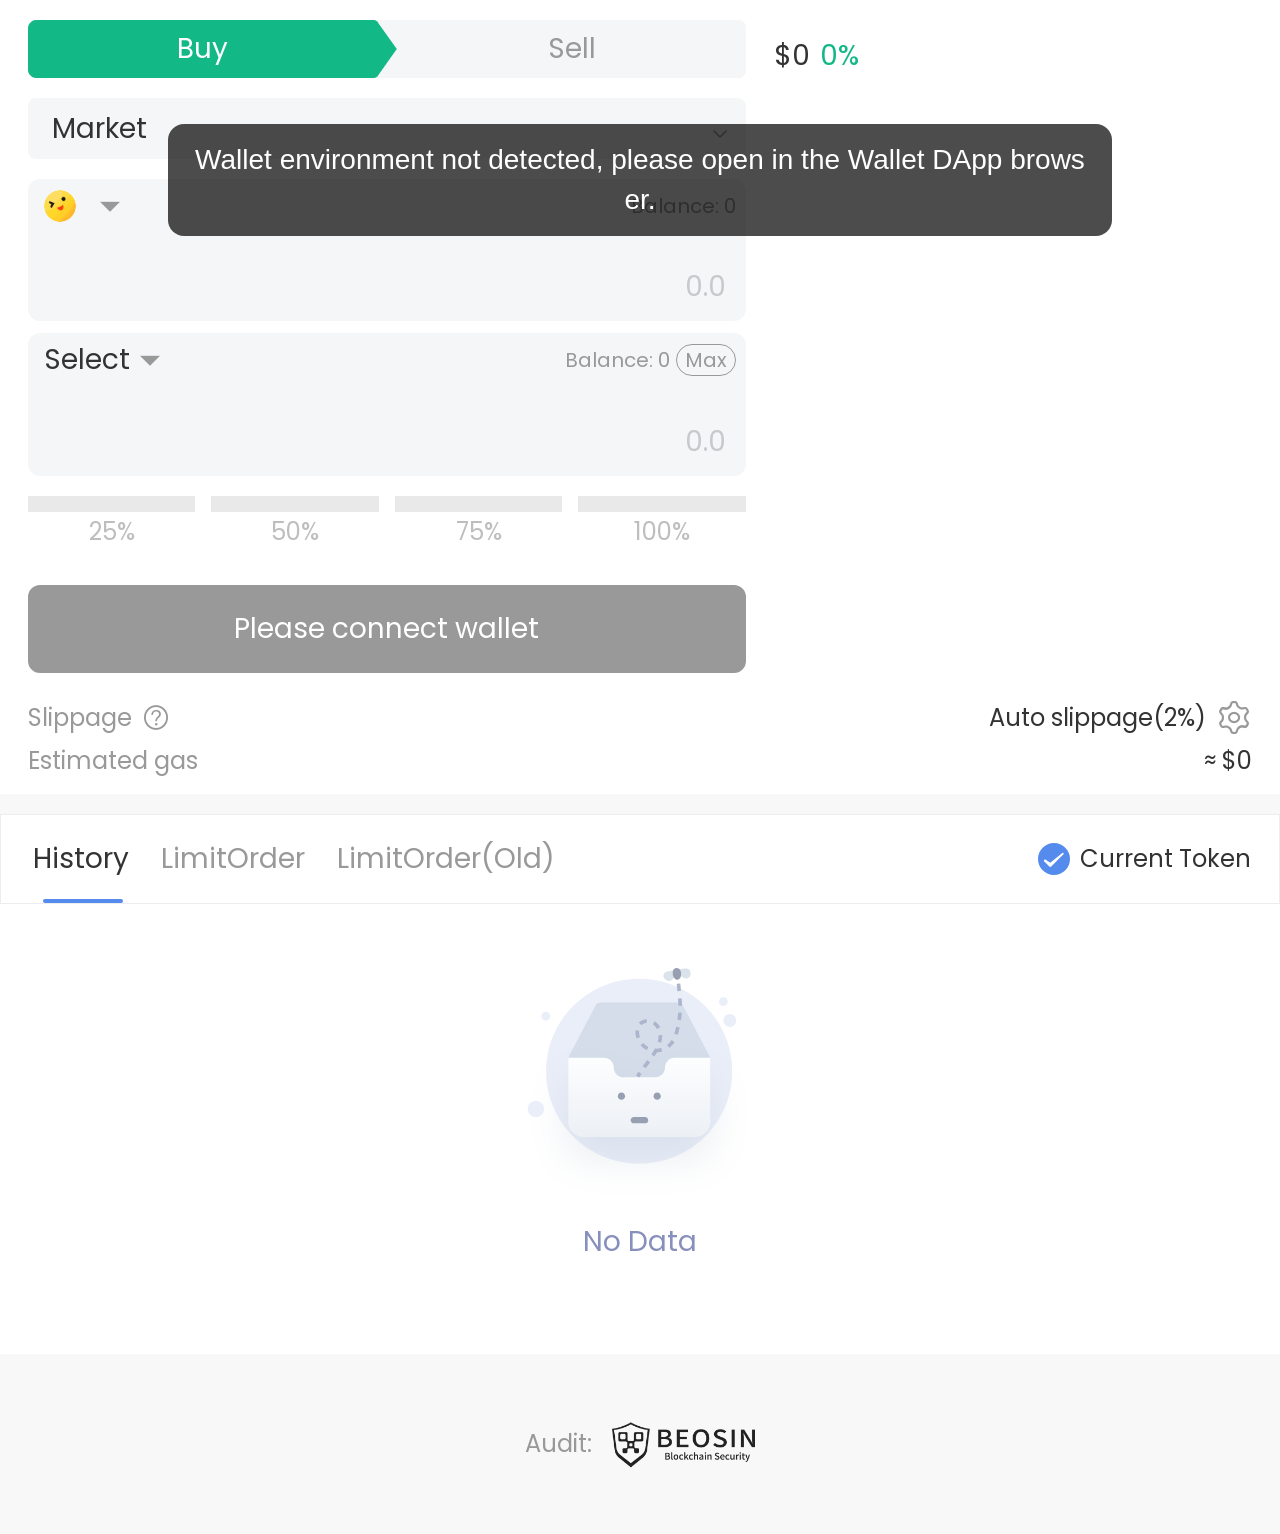
==== commit fe75aeec: "deploy" ====
--- a/index.html
+++ b/index.html
@@ -1,11 +1,11 @@
-<!DOCTYPE html><html lang=""><head><meta charset="utf-8"><meta http-equiv="X-UA-Compatible" content="IE=edge"><meta name="viewport" content="width=device-width,initial-scale=1,maximum-scale=1,minimum-scale=1,viewport-fit=cover"><link rel="icon" href="/favicon.ico"><link rel="shortcut icon" href="/favicon.ico"><script async src="https://www.googletagmanager.com/gtag/js?id=G-6TL5RCTDJ3"></script><script src="/vemachine.js"></script><title>AveSwap</title><script>// function redirect() {
+<!DOCTYPE html><html lang=""><head><meta charset="utf-8"><meta http-equiv="X-UA-Compatible" content="IE=edge"><meta name="viewport" content="width=device-width,initial-scale=1,maximum-scale=1,minimum-scale=1,viewport-fit=cover"><link rel="icon" href="/favicon.ico"><link rel="shortcut icon" href="/favicon.ico"><script async src="https://www.googletagmanager.com/gtag/js?id=G-6TL5RCTDJ3"></script><link rel="preload" as="script" href="/vemachine.js"><title>AveSwap</title><script>// function redirect() {
       //   let isMobile = /mobile|phone|pad|pod|iPhone|iPod|ios|iPad|Android|Mobile|BlackBerry|IEMobile|MQQBrowser|JUC|Fennec|wOSBrowser|BrowserNG|WebOS|Symbian|Windows Phone/i.test(navigator.userAgent)
       //   if (!isMobile && location.protocol.includes('http') && !location.host.includes('test') && !location.host.includes('jfswap')) {
       //     location.replace(location.href.replace('m.', ''))
       //   }
       // }
-      // redirect()</script><link href="/static/css/Bridge.72316028.css" rel="prefetch"><link href="/static/css/BridgeTx.980a06dc.css" rel="prefetch"><link href="/static/css/LimitOrder.fedfc941.css" rel="prefetch"><link href="/static/css/Swap.fe04d254.css" rel="prefetch"><link href="/static/css/SwapTxs.ce551dad.css" rel="prefetch"><link href="/static/js/Bridge.27cbf722.js" rel="prefetch"><link href="/static/js/BridgeTx.83f96fcb.js" rel="prefetch"><link href="/static/js/LimitOrder.50a2abf3.js" rel="prefetch"><link href="/static/js/Swap.8b7142e1.js" rel="prefetch"><link href="/static/js/SwapTxs.0bcbbdb1.js" rel="prefetch"><link href="/static/js/chunk-1e1d5da4.9e9d38be.js" rel="prefetch"><link href="/static/js/chunk-2fb78ffe.a0fb2493.js" rel="prefetch"><link href="/static/js/chunk-65f6281f.8e186302.js" rel="prefetch"><link href="/static/js/chunk-6ba0bfd4.26ed86c7.js" rel="prefetch"><link href="/static/js/chunk-758f9f1c.9ced2335.js" rel="prefetch"><link href="/static/js/chunk-echarts.da0a5b92.js" rel="prefetch"><link href="/static/js/vendors~Swap.000477f6.js" rel="prefetch"><link href="/static/css/app.3b348940.css" rel="preload" as="style"><link href="/static/css/chunk-iconfont.5637885b.css" rel="preload" as="style"><link href="/static/css/chunk-vue.32d0aa99.css" rel="preload" as="style"><link href="/static/js/app.eac39f62.js" rel="preload" as="script"><link href="/static/js/chunk-ethers.f6ecdf95.js" rel="preload" as="script"><link href="/static/js/chunk-iconfont.99126e54.js" rel="preload" as="script"><link href="/static/js/chunk-vue.ced84779.js" rel="preload" as="script"><link href="/static/js/runtime.6c92709a.js" rel="preload" as="script"><link href="/static/css/chunk-vue.32d0aa99.css" rel="stylesheet"><link href="/static/css/chunk-iconfont.5637885b.css" rel="stylesheet"><link href="/static/css/app.3b348940.css" rel="stylesheet"></head><body><noscript><strong>We're sorry but avedex-m doesn't work properly without JavaScript enabled. Please enable it to continue.</strong></noscript><div id="app"></div><script>window.dataLayer = window.dataLayer || [];
+      // redirect()</script><link href="/static/css/Bridge.e42b9238.css" rel="prefetch"><link href="/static/css/BridgeTx.d3948d2e.css" rel="prefetch"><link href="/static/css/LimitOrder.584adf97.css" rel="prefetch"><link href="/static/css/Swap.be47cee5.css" rel="prefetch"><link href="/static/css/SwapTxs.25f9cbbb.css" rel="prefetch"><link href="/static/js/Bridge.0882a9ac.js" rel="prefetch"><link href="/static/js/BridgeTx.66177230.js" rel="prefetch"><link href="/static/js/LimitOrder.4d09db47.js" rel="prefetch"><link href="/static/js/Swap.8445bf9a.js" rel="prefetch"><link href="/static/js/SwapTxs.d179ace7.js" rel="prefetch"><link href="/static/js/chunk-1e1d5da4.84458dc5.js" rel="prefetch"><link href="/static/js/chunk-65f6281f.83602832.js" rel="prefetch"><link href="/static/js/chunk-9b2b69e2.fcaadf2c.js" rel="prefetch"><link href="/static/js/chunk-a4f5ed94.e8581517.js" rel="prefetch"><link href="/static/js/chunk-b86fb74c.573c0f10.js" rel="prefetch"><link href="/static/js/chunk-echarts.da0a5b92.js" rel="prefetch"><link href="/static/js/vendors~Swap.000477f6.js" rel="prefetch"><link href="/static/css/app.3b348940.css" rel="preload" as="style"><link href="/static/css/chunk-iconfont.5637885b.css" rel="preload" as="style"><link href="/static/css/chunk-vue.32d0aa99.css" rel="preload" as="style"><link href="/static/js/app.0c18b010.js" rel="preload" as="script"><link href="/static/js/chunk-ethers.f6ecdf95.js" rel="preload" as="script"><link href="/static/js/chunk-iconfont.99126e54.js" rel="preload" as="script"><link href="/static/js/chunk-vue.ced84779.js" rel="preload" as="script"><link href="/static/js/runtime.485258c0.js" rel="preload" as="script"><link href="/static/css/chunk-vue.32d0aa99.css" rel="stylesheet"><link href="/static/css/chunk-iconfont.5637885b.css" rel="stylesheet"><link href="/static/css/app.3b348940.css" rel="stylesheet"></head><body><noscript><strong>We're sorry but avedex-m doesn't work properly without JavaScript enabled. Please enable it to continue.</strong></noscript><div id="app"></div><script>window.dataLayer = window.dataLayer || [];
       function gtag(){dataLayer.push(arguments);}
       gtag('js', new Date());
 
-      gtag('config', 'G-6TL5RCTDJ3');</script><script src="/static/js/runtime.6c92709a.js"></script><script src="/static/js/chunk-vue.ced84779.js"></script><script src="/static/js/chunk-iconfont.99126e54.js"></script><script src="/static/js/chunk-ethers.f6ecdf95.js"></script><script src="/static/js/app.eac39f62.js"></script></body></html>+      gtag('config', 'G-6TL5RCTDJ3');</script><script src="/static/js/runtime.485258c0.js"></script><script src="/static/js/chunk-vue.ced84779.js"></script><script src="/static/js/chunk-iconfont.99126e54.js"></script><script src="/static/js/chunk-ethers.f6ecdf95.js"></script><script src="/static/js/app.0c18b010.js"></script></body></html>
--- a/static/css/Bridge.e42b9238.css
+++ b/static/css/Bridge.e42b9238.css
@@ -0,0 +1 @@
+.icon-settings[data-v-0301828e],.icon-slippage[data-v-0301828e]{font-size:.36rem}.icon-settings[data-v-0301828e]:active,.icon-slippage[data-v-0301828e]:active{opacity:.5}.popup-content[data-v-0301828e]{--van-cell-background-color:#fff}.radio-group[data-v-0301828e]{display:flex;align-items:center;justify-content:space-between;margin-bottom:.2rem;width:100%}.radio-group .radio-input[data-v-0301828e]{width:0;height:0;font-size:0;opacity:0}.radio-group .radio-input:checked+.radio-item[data-v-0301828e]{background:#558bed;color:#fff}.radio-group .radio-input:disabled+.radio-item[data-v-0301828e]{opacity:.5}.radio-group .radio-item[data-v-0301828e]{background:#f5f6f7;border-radius:.16rem;min-width:1.72rem;font-size:.28rem;color:#666;letter-spacing:0;font-weight:400;text-align:center;height:.64rem;line-height:.64rem}.slippage-label[data-v-0301828e]{font-size:.28rem;color:#333;letter-spacing:0;text-align:center;font-weight:400;text-align:left;display:flex;align-items:center}.slippage-label .iconfont[data-v-0301828e]:active{opacity:.5}.slippage-input[data-v-0301828e]{width:100%;display:flex;align-items:center;font-size:.32rem;color:#333;font-weight:400}.slippage-input .input[data-v-0301828e]{font-size:.28rem;background:#fff;border:.02rem solid #dcdee0;border-radius:.16rem;height:.72rem;padding:0 .28rem;flex:1}.slippage-input .input[data-v-0301828e]:focus-within{border-color:#558bed}.slippage-input .input[data-v-0301828e] .van-field__body{height:100%}.slippage-input span[data-v-0301828e]{margin-left:.1rem}.form-submit[data-v-0301828e]{margin-top:.8rem}.select-box[data-v-1d886ba9]{display:inline-flex}.select-container[data-v-1d886ba9]{width:100%;background:#f5f6f7;border-radius:.08rem;font-size:.32rem;color:#333;letter-spacing:0;font-weight:400;padding:.1rem 0;display:flex;align-items:center;justify-content:center;border:none}.select-container[data-v-1d886ba9]>:first-child{min-width:70%}.select-container[data-v-1d886ba9]:active{opacity:.5}.select-container .iconfont[data-v-1d886ba9]{color:#999;font-size:.2rem;margin-left:.1rem}.search-bar[data-v-1d886ba9]{background-color:#fff;z-index:5;position:sticky;top:0}.search-bar[data-v-1d886ba9] .van-icon-clear{font-size:.4rem}.tabs[data-v-1d886ba9]{z-index:3;position:sticky;top:1.08rem}.pop-title[data-v-1d886ba9]{font-size:.28rem;color:#333;font-weight:400;padding:.28rem;background-color:#fff}.tokens[data-v-1d886ba9]{background-color:#fff;padding-bottom:1rem}.token-container[data-v-1d886ba9]{display:flex;align-items:center;justify-content:center}.token-container .text-s[data-v-1d886ba9]{display:flex;flex-direction:column;justify-content:flex-start;align-items:flex-start;line-height:1}.token-container .text-l[data-v-1d886ba9]{color:#999;font-size:.24rem}.token-item[data-v-1d886ba9]{line-height:1;font-size:.28rem;display:flex;align-items:center;color:#333;letter-spacing:0;font-weight:400;padding:.28rem}.token-item[data-v-1d886ba9]:active{opacity:.5}.token-item .icon-token[data-v-1d886ba9]{margin-right:.14rem}.token-item .main[data-v-1d886ba9]{display:flex;align-items:center}.token-item .minor[data-v-1d886ba9]{font-size:.24rem;color:#999;letter-spacing:0;font-weight:400;margin-top:.04rem;display:inline-block}.right-label[data-v-1d886ba9]{margin-right:10%;text-align:right;font-size:.28rem}.risk-status[data-v-1d886ba9]{font-size:.24rem;color:#878fbc;border:.02rem solid;border-radius:.4rem;padding:.06rem .1rem;display:inline-block;margin-left:.1rem}.risk-status.high[data-v-1d886ba9]{color:#f72121}.icon-token-container[data-v-1d886ba9]{display:inline-block;position:relative}.icon-token-container .icon-network[data-v-1d886ba9]{font-size:.28rem;position:absolute;bottom:.02rem;right:-.1rem;border-radius:50%;border:.02rem solid #fff}.un-tag[data-v-1d886ba9]{font-size:.2rem;color:#999;margin-left:.1rem}.search-icon[data-v-1d886ba9]{color:#999;padding:.1rem .1rem;text-align:center;flex:1;position:relative;z-index:1;border-left:.02rem solid #eee;border-radius:.04rem}.search-icon[data-v-1d886ba9]:active{opacity:.5}.select-box[data-v-2622368e]{display:inline-flex}.select-container[data-v-2622368e]{width:100%;background-color:transparent;border-radius:.08rem;font-size:.24rem;color:#333;letter-spacing:0;font-weight:400;display:inline-flex;align-items:center;justify-content:center;border:none}.select-container[data-v-2622368e]:active{opacity:.5}.select-container .iconfont[data-v-2622368e]{color:#999;font-size:.2rem;margin-left:.1rem}.pop-title[data-v-2622368e]{font-size:.28rem;color:#333;font-weight:400;padding:.28rem;background-color:#fff}.tokens[data-v-2622368e]{background-color:#fff;padding-bottom:1rem}.token-container[data-v-2622368e]{display:flex;align-items:center;justify-content:center}.token-item-li[data-v-2622368e]{padding:0;border-bottom:.02rem solid #eee}.token-item-li.no-gas .token-item[data-v-2622368e],.token-item-li.no-gas[data-v-2622368e]{padding-bottom:0}.token-item[data-v-2622368e]{padding:.2rem .24rem;line-height:1;font-size:.28rem;display:flex;align-items:center;color:#333;letter-spacing:0;font-weight:400}.token-item[data-v-2622368e]:active{opacity:.5}.token-item.header[data-v-2622368e]{font-size:.24rem;color:#999;padding:.2rem .28rem 0 .28rem;box-shadow:none}.token-item .icon-token[data-v-2622368e]{margin-right:.14rem}.token-item .main[data-v-2622368e]{display:flex;align-items:center}.token-item .minor[data-v-2622368e]{font-size:.24rem;color:#999;letter-spacing:0;font-weight:400;margin-top:.04rem;display:inline-block}.right-label[data-v-2622368e]{margin-right:5%;text-align:right}.risk-status[data-v-2622368e]{font-size:.24rem;color:#878fbc;border:.02rem solid;border-radius:.4rem;padding:.06rem .1rem;display:inline-block;margin-left:.1rem}.risk-status.high[data-v-2622368e]{color:#f72121}.icon-token-container[data-v-2622368e]{display:inline-block;position:relative}.icon-token-container .icon-network[data-v-2622368e]{font-size:.28rem;position:absolute;bottom:0;right:-.1rem;border-radius:50%;border:.02rem solid #fff}.tag[data-v-2622368e]{font-size:.2rem;color:#fff;letter-spacing:0;font-weight:400;background:#12b886;border:.01rem solid #12b886;border-radius:.16rem;padding:.04rem .1rem;margin-left:.1rem}.tag.color-3f80f7[data-v-2622368e]{background:transparent;border:.02rem solid #3f80f7;color:#3f80f7}.tag-no-gas[data-v-2622368e]{font-size:.2rem;font-weight:400;padding:.06rem .24rem .1rem .3rem;color:#3f80f7;border-radius:.1rem .1rem 0 0}.submit-btn[data-v-16e28c2d]{margin-top:.6rem}.token-container[data-v-16e28c2d]{display:flex;align-items:center;justify-content:center}.icon-token-container[data-v-16e28c2d]{display:inline-block;position:relative}.icon-token-container .icon-network[data-v-16e28c2d]{font-size:.28rem;position:absolute;bottom:0;right:-.1rem;border-radius:50%;border:.02rem solid #fff}.swap-container[data-v-16e28c2d]{font-size:.28rem;color:#333;letter-spacing:0;line-height:.32rem;font-weight:400;padding:.3rem .32rem}.swap-container .tips[data-v-16e28c2d]{text-align:center;font-size:.24rem;color:#999;letter-spacing:0;line-height:.32rem;font-weight:400;margin-top:.1rem}.swap-container .li-item[data-v-16e28c2d]{font-size:.24rem;margin-top:.2rem}.swap-container .li-item[data-v-16e28c2d]>:first-child{color:#999}.tag[data-v-16e28c2d]{font-size:.2rem;color:#3f80f7;letter-spacing:0;font-weight:400;border:.02rem solid #3f80f7;border-radius:.24rem;padding:.04rem .1rem;margin-left:.1rem}.txs-container[data-v-858d2c02]{background-color:#fff;margin-top:.2rem;padding:0;text-align:left;font-size:.28rem;color:#333;letter-spacing:0;font-weight:400;padding-bottom:1rem}.txs-container h3[data-v-858d2c02]{font-size:.28rem;color:#000;letter-spacing:0;font-weight:400;margin:0;padding:.24rem .32rem}.txs-container .label[data-v-858d2c02]{font-size:.24rem;color:#999;letter-spacing:0;font-weight:400}.txs-container .tx-li-item[data-v-858d2c02]{padding:.32rem}.token-container[data-v-858d2c02]{display:flex;align-items:center;justify-content:center}.icon-token-container[data-v-858d2c02]{display:inline-block;position:relative}.icon-token-container .icon-network[data-v-858d2c02]{font-size:.24rem;position:absolute;bottom:.02rem;right:-.08rem;border-radius:50%;border:.02rem solid #fff}.swap-title[data-v-b57f15f6]{font-size:.32rem;color:#000;font-weight:400;margin-bottom:.5rem;text-align:center}.swap-info[data-v-b57f15f6]{border-radius:.2rem;font-size:.28rem;color:#333;font-weight:400}.swap-info .swap-info_item[data-v-b57f15f6]{display:flex;justify-content:space-between;align-items:flex-start;font-size:.28rem;color:#333;font-weight:400}.swap-info .swap-info_item+.swap-info_item[data-v-b57f15f6]{margin-top:.3rem}.swap-info .swap-info_item .swap-info_item-value[data-v-b57f15f6]{text-align:right}.swap-info .swap-info_item .swap-info_item-value .p-item+.p-item[data-v-b57f15f6]{margin-top:.2rem}.swap-info .swap-info_item.header[data-v-b57f15f6]{flex-direction:column;align-items:center}.swap-info .swap-info_item.header .header-li[data-v-b57f15f6]{display:flex;align-items:center;justify-content:space-between;width:100%}.swap-info .swap-info_item.header .header-li .header-li_left[data-v-b57f15f6]{display:flex;align-items:center}.swap-info .swap-info_item.header .header-li .header-li_right[data-v-b57f15f6]{font-size:.28rem}.swap-info .swap-info_item.header .swap-info_item-value[data-v-b57f15f6]{display:flex;align-items:center}.swap-info .swap-info_item.header .icon-token[data-v-b57f15f6]{height:.48rem;border-radius:50%;margin-right:.1rem}.swap-info .swap-info_item.bottom-line[data-v-b57f15f6]{padding-bottom:.3rem;border-bottom:.02rem solid rgba(135,143,188,.3)}.switch-box[data-v-b57f15f6]{margin:.2rem 0;text-align:center}.switch-box .switch-icon[data-v-b57f15f6]{font-size:.28rem;font-weight:bolder;color:var(--van-color-primary);padding:.16rem;border-radius:50%;background:#dde6f7}.footer[data-v-b57f15f6]{display:flex;margin-top:.7rem;justify-content:center}.footer .submit-button[data-v-b57f15f6]{border-radius:.2rem}.icon-copy[data-v-b57f15f6]{margin-left:.1rem}.icon-copy[data-v-b57f15f6]:active{opacity:.5}.path-amm[data-v-b57f15f6],.path-list[data-v-b57f15f6]{display:flex;justify-content:center;align-items:center}.path-amm[data-v-b57f15f6]{flex-direction:column}.icon-amm-logo[data-v-b57f15f6]{width:.24rem}.bg-change[data-v-b57f15f6]{background:#f5f6f7;border-radius:.36rem;display:flex;align-items:center;justify-content:space-between;font-size:.24rem;color:#999;letter-spacing:0;line-height:.32rem;font-weight:400;--van-button-small-height:0.56rem;padding:.08rem .08rem .08rem .2rem;margin:.2rem 0}.bg-change .btn[data-v-b57f15f6]{min-width:1.72rem}.b-s-c[data-v-b57f15f6]{margin:.3rem 0}.b-s-c button[data-v-b57f15f6]{padding:0}.b-s-c ul[data-v-b57f15f6]{padding-left:.04rem}.select-container[data-v-73bf4976]{width:100%;background:transparent;border-radius:.08rem;letter-spacing:0;display:flex;align-items:center;justify-content:center;border:none}.select-container[data-v-73bf4976]:active{opacity:.5}.select-container .iconfont[data-v-73bf4976]{color:#999;font-size:.2rem;margin-left:.1rem}.setting-title[data-v-73bf4976]{font-size:.28rem;color:#999;font-weight:400;margin-bottom:.2rem}.setting-title.mb-0[data-v-73bf4976]{margin-bottom:0}.slippage-setting[data-v-73bf4976]{display:flex;justify-content:space-between}.slippage-setting button[data-v-73bf4976]{line-height:1;background:#f5f6f7;border-radius:.08rem;min-width:1.48rem;padding:.16rem 0;text-align:center;font-size:.28rem;color:#333;letter-spacing:0;font-weight:400}.slippage-setting button[data-v-73bf4976]:active{opacity:.5}.slippage-setting button.active[data-v-73bf4976]{background:#3f80f7;color:#fff}.slippage-setting .input[data-v-73bf4976]{width:1.48rem;border:.02rem solid #dcdee0;border-radius:.08rem;padding:.16rem .1rem}.submit-btn[data-v-73bf4976]{margin-top:.7rem;border-radius:.08rem}.iconfont[data-v-73bf4976]{color:#ccc;margin-right:.1rem;font-size:.32rem}.icon-settings[data-v-73bf4976]{margin-right:0;font-size:.36rem}.class-b-s[data-v-73bf4976]{border-top:.02rem solid #ebedf0;border-bottom:.02rem solid #ebedf0;padding:.3rem 0;margin:.3rem 0}.bridge-container[data-v-36b779c9]{padding-bottom:1rem;background:#f8f8f8}.bridge-container .rebate-container[data-v-36b779c9]{width:100%;padding:.2rem .32rem 0;font-size:.24rem;color:#333;letter-spacing:0;font-weight:500;background:#fff}.bridge-container .rebate-container .rebate-bg[data-v-36b779c9]{background-image:url(../../static/img/rebate-bg.fc50dbd7.png);background-repeat:no-repeat;background-size:cover;background-position:50%;height:.88rem;line-height:.88rem;padding:0 .2rem}.bridge-container .top[data-v-36b779c9]{background:#fff;display:flex;justify-content:space-between;align-items:center;padding:.2rem .32rem}.bridge-container .form-container[data-v-36b779c9]{background:#fff;padding:.2rem .32rem}.bridge-container .card-container[data-v-36b779c9]{font-size:.24rem;color:#999;background:#f5f6f7;border-radius:.08rem;padding:.2rem .32rem}.bridge-container .card-container .card-container_top[data-v-36b779c9]{display:flex;justify-content:space-between;align-items:center}.bridge-container .card-container.t[data-v-36b779c9]{border-radius:.2rem .2rem 0 0}.bridge-container .card-container.b[data-v-36b779c9]{border-radius:0 0 .2rem .2rem}.bridge-container .max-btn[data-v-36b779c9]{margin-left:.1rem;font-size:.24rem;height:.36rem;word-break:keep-all;font-size:.2rem;--van-button-border-width:0.01rem}.bridge-container .txs-container[data-v-36b779c9]{background-color:#fff;margin-top:.2rem;padding:0;text-align:left;font-size:.28rem;color:#333;letter-spacing:0;font-weight:400}.bridge-container .txs-container h3[data-v-36b779c9]{font-size:.28rem;color:#000;letter-spacing:0;font-weight:400;margin:0;padding:.24rem .32rem}.bridge-container .txs-container .label[data-v-36b779c9]{font-size:.24rem;color:#999;letter-spacing:0;font-weight:400}.bridge-container .txs-container .tx-li-item[data-v-36b779c9]{padding:.32rem}.input-number[data-v-36b779c9]{--van-cell-vertical-padding:0.1rem;--van-cell-font-size:0.32rem;padding-right:0;width:3rem}.input-address[data-v-36b779c9],.input-number[data-v-36b779c9]{--van-cell-horizontal-padding:0;--van-cell-background-color:transparent}.input-address[data-v-36b779c9]{--van-cell-vertical-padding:0;--van-cell-font-size:0.28rem;padding-left:.2rem;flex:1}.switch-container[data-v-36b779c9]{display:flex;justify-content:center;margin:-.26rem 0}.switch-container .switch-box[data-v-36b779c9]{display:flex;justify-content:center;align-items:center;width:.64rem;height:.64rem;border:.04rem solid #fff;border-radius:50%;background:#f5f6f7}.switch-container .switch-box[data-v-36b779c9]:active{opacity:.5}.switch-container .icon-switch[data-v-36b779c9]{font-size:.28rem;color:#3f80f7;font-weight:600}.submit-btn[data-v-36b779c9]{margin-top:.4rem;border-radius:.08rem}.rate-container[data-v-36b779c9]{font-size:.24rem;color:#999;letter-spacing:0;font-weight:400;text-align:center;padding:.2rem 0}.token-container[data-v-36b779c9]{display:flex;align-items:center;justify-content:center}.icon-token-container[data-v-36b779c9]{display:inline-block;position:relative}.icon-token-container .icon-network[data-v-36b779c9]{font-size:.24rem;position:absolute;bottom:0;right:-.08rem;border-radius:50%;border:.02rem solid #fff}.swap-container[data-v-36b779c9]{font-size:.28rem;color:#333;letter-spacing:0;line-height:.32rem;font-weight:400;padding:.3rem .32rem}.swap-container .tips[data-v-36b779c9]{text-align:center;font-size:.24rem;color:#999;letter-spacing:0;line-height:.32rem;font-weight:400;margin-top:.1rem}.swap-container .li-item[data-v-36b779c9]{font-size:.24rem;margin-top:.2rem}.swap-container .li-item[data-v-36b779c9]>:first-child{color:#999}.icon-lang[data-v-36b779c9]{font-size:.36rem;margin-left:.32rem}.icon-lang[data-v-36b779c9]:active{opacity:.5}.icon-countDown[data-v-36b779c9]{background:#c1c1c1;color:#fff;font-size:.2rem;width:.6rem;height:.36rem;border-radius:.36rem;text-align:center;line-height:.36rem;margin-right:.32rem;letter-spacing:-.01rem}.pop-content[data-v-36b779c9]{text-align:center;font-size:.28rem;color:#333;letter-spacing:0;font-weight:400;padding:1rem .32rem 2rem .32rem}.pop-content .card[data-v-36b779c9]{background:#f5f6f7;border-radius:.42rem;padding:.2rem .28rem}.pop-content .text-1[data-v-36b779c9]{font-size:.28rem;font-weight:400;color:#333;text-align:center;margin-top:.3rem;margin-bottom:.12rem}.pop-content .text-2[data-v-36b779c9]{font-size:.24rem;font-weight:400;color:#3f80f7}.icon-container[data-v-36b779c9]{width:.96rem;height:.96rem;border-radius:50%;display:flex;justify-content:center;align-items:center;background:#f7f8fa;margin:0 auto}.icon-container .icon-s[data-v-36b779c9]{font-size:.48rem}.support-container[data-v-36b779c9]{display:flex;align-items:center;justify-content:center;font-size:.28rem;color:#999;padding:.4rem 0 0 0}.support-container img[data-v-36b779c9]{height:.48rem;margin-left:.2rem}.iconfont.icon-contacts[data-v-36b779c9]{color:#999;font-size:.4rem;margin-left:.5rem}.select-action-pop[data-v-36b779c9] .van-action-sheet__close{z-index:2}.select-container[data-v-36b779c9]{font-size:.28rem}.select-title[data-v-36b779c9]{background-color:#fff;width:100%;position:absolute;z-index:1;top:0;left:0;padding:.2rem 0;font-size:.32rem;display:flex;justify-content:center;align-items:center}.select-title button[data-v-36b779c9]{border:none;background-color:transparent;padding:.1rem .2rem;color:#999}.select-title button.active[data-v-36b779c9]{color:#333}.select-placeholder[data-v-36b779c9]{height:1rem}.select-content[data-v-36b779c9]{font-size:.28rem;color:#333;letter-spacing:0;font-weight:400;padding:0 .3rem 1rem}.select-content .select-item[data-v-36b779c9]{display:flex;align-items:center;justify-content:space-between;font-size:.28rem;font-weight:400;border-bottom:.01rem solid #ebedf0;padding:.24rem 0}.select-content .select-item .select-item_left[data-v-36b779c9]{color:#999}.select-content .select-item .select-item_left .select-item_left-bottom[data-v-36b779c9]{margin-top:.04rem;display:flex;align-items:center;font-size:.24rem;color:#000;letter-spacing:0;font-weight:400}.select-content .select-item .select-item_left .select-item_left-bottom .icon-copy[data-v-36b779c9]{font-size:.28rem;color:#999;margin-left:.1rem}.swap-label[data-v-36b779c9]{background:#fff;font-size:.24rem;color:#999;letter-spacing:0;font-weight:400;padding:.04rem 0 .2rem 0;margin-top:.4rem}.swap-label li[data-v-36b779c9]{display:flex;width:100%;justify-content:space-between;align-items:center}.swap-label li+li[data-v-36b779c9]{margin-top:.08rem}.swap-label li[data-v-36b779c9]>:nth-child(2){color:#333}.swap-label .swap-label_item-left[data-v-36b779c9]{display:flex;align-items:center}.swap-label .swap-label_item-left .icon-changjianwentixiangguanwenti[data-v-36b779c9]{color:#999;font-size:.28rem;margin-left:.1rem}.swap-label .select-token[data-v-36b779c9]{display:flex;align-items:center;font-size:.24rem;color:#333;letter-spacing:0}.swap-label .select-token[data-v-36b779c9]:active{opacity:.5}.swap-label .select-token.iconfont[data-v-36b779c9]{color:#999;font-size:.2rem;margin-left:.1rem}.path-list[data-v-36b779c9]{display:flex;justify-content:center;align-items:center;flex-wrap:wrap}.path-list.flex-start[data-v-36b779c9]{justify-content:flex-start}.path-amm[data-v-36b779c9]{display:flex;flex-direction:column;align-items:center;justify-content:center}.icon-amm-logo[data-v-36b779c9]{width:.24rem}.token-item[data-v-36b779c9]{line-height:1;font-size:.28rem;display:flex;align-items:center;color:#333;letter-spacing:0;font-weight:400;padding:.28rem}.token-item[data-v-36b779c9]:active{opacity:.5}.token-item .flex-1[data-v-36b779c9]{flex:1}.token-item .flex-2[data-v-36b779c9]{flex:3}.token-item.header[data-v-36b779c9]{font-size:.24rem;color:#999;padding:.2rem .28rem 0 .28rem}.token-item .icon-token[data-v-36b779c9]{margin-right:.14rem}.token-item .main[data-v-36b779c9]{display:flex;align-items:center}.token-item .minor[data-v-36b779c9]{font-size:.24rem;color:#999;letter-spacing:0;font-weight:400;margin-top:.04rem;display:inline-block}.tag[data-v-36b779c9]{font-size:.2rem;color:#fff;letter-spacing:0;font-weight:400;background:#12b886;border:.01rem solid #12b886;border-radius:.16rem;padding:.04rem .1rem;margin-left:.1rem}.select-action-pop .van-action-sheet__close{z-index:2}.tx-li-item[data-v-55a94cce]{padding:.24rem .32rem;background-color:#fff;text-align:left;font-size:.28rem;color:#333;letter-spacing:0;font-weight:400}.tx-li-item .label[data-v-55a94cce]{font-size:.24rem;color:#999;letter-spacing:0;font-weight:400}.token-container[data-v-55a94cce]{display:flex;align-items:center;justify-content:center}.icon-token-container[data-v-55a94cce]{display:inline-block;position:relative}.icon-token-container .icon-network[data-v-55a94cce]{font-size:.24rem;position:absolute;bottom:.02rem;right:-.08rem;border-radius:50%;border:.02rem solid #fff}.btn-s[data-v-55a94cce]{min-width:1rem;height:.44rem;margin-left:.1rem}.status-txt[data-v-55a94cce]{font-size:.24rem;letter-spacing:0;font-weight:400}.error-msg-txt[data-v-55a94cce]{font-size:.22rem;color:red;max-width:1.6rem;overflow:hidden;text-overflow:ellipsis;white-space:nowrap;display:inline-flex;align-items:center;margin-left:.08rem}.error-info-icon[data-v-55a94cce]{margin-left:.04rem;flex-shrink:0}.select-container[data-v-7defb4ae]{width:100%;background:#f5f6f7;border-radius:.08rem;font-size:.32rem;color:#333;letter-spacing:0;font-weight:400;padding:0;display:flex;align-items:center;justify-content:center;border:none}.select-container[data-v-7defb4ae]>:first-child{min-width:70%}.select-container[data-v-7defb4ae]:active{opacity:.5}.select-container .iconfont[data-v-7defb4ae]{color:#999;font-size:.2rem;margin-left:.1rem}.search-bar[data-v-7defb4ae]{background-color:#fff;z-index:3;position:sticky;top:0}.pop-title[data-v-7defb4ae]{font-size:.28rem;color:#333;font-weight:400;padding:.28rem;background-color:#fff}.tokens[data-v-7defb4ae]{background-color:#fff;padding-bottom:1rem;height:60vh}.token-container[data-v-7defb4ae]{display:flex;align-items:center;justify-content:center}.token-item[data-v-7defb4ae]{line-height:1;font-size:.28rem;display:flex;align-items:center;color:#333;letter-spacing:0;font-weight:400;padding:.28rem}.token-item[data-v-7defb4ae]:active{opacity:.5}.token-item .icon-token[data-v-7defb4ae]{margin-right:.14rem}.token-item .main[data-v-7defb4ae]{display:flex;align-items:center}.token-item .minor[data-v-7defb4ae]{font-size:.24rem;color:#999;letter-spacing:0;font-weight:400;margin-top:.04rem;display:inline-block}.right-label[data-v-7defb4ae]{margin-right:10%;text-align:right;font-size:.28rem}.risk-status[data-v-7defb4ae]{font-size:.24rem;color:#878fbc;border:.02rem solid;border-radius:.4rem;padding:.06rem .1rem;display:inline-block;margin-left:.1rem}.risk-status.high[data-v-7defb4ae]{color:#f72121}.text-s[data-v-7defb4ae]{display:flex;flex-direction:column;justify-content:flex-start;align-items:flex-start;line-height:1}.text-s .text-l[data-v-7defb4ae]{color:#999;font-size:.24rem}.swap-title[data-v-59074efe]{font-size:.32rem;color:#000;font-weight:400;margin-bottom:.5rem;text-align:center}.swap-info[data-v-59074efe]{border-radius:.2rem;font-size:.28rem;color:#333;font-weight:400}.swap-info .swap-info_item[data-v-59074efe]{font-size:.24rem;color:#999;letter-spacing:0;font-weight:400;display:flex;justify-content:space-between;align-items:flex-start}.swap-info .swap-info_item+.swap-info_item[data-v-59074efe]{margin-top:.3rem}.swap-info .swap-info_item.tips[data-v-59074efe]{line-height:1.2}.swap-info .swap-info_item.tips+.tips[data-v-59074efe]{margin-top:.1rem}.swap-info .swap-info_item.tips.danger[data-v-59074efe]{color:#f81111}.swap-info .swap-info_item.tips.warning[data-v-59074efe]{color:#f8be46}.swap-info .swap-info_item .swap-info_item-value[data-v-59074efe]{flex-wrap:wrap;flex:1;font-size:.28rem;color:#333;letter-spacing:0;font-weight:400;display:flex;align-items:center;justify-content:flex-end}.swap-info .swap-info_item.header[data-v-59074efe]{flex-direction:column;align-items:center;font-size:.28rem;color:#333;font-weight:400}.swap-info .swap-info_item.header .header-li[data-v-59074efe]{display:flex;align-items:center;justify-content:space-between;width:100%}.swap-info .swap-info_item.header .header-li .header-li_left[data-v-59074efe]{display:flex;align-items:center}.swap-info .swap-info_item.header .header-li .header-li_right[data-v-59074efe]{font-size:.28rem}.swap-info .swap-info_item.header .swap-info_item-value[data-v-59074efe]{display:flex;align-items:center}.swap-info .swap-info_item.header .icon-token[data-v-59074efe]{height:.48rem;border-radius:50%;margin-right:.1rem}.switch-box[data-v-59074efe]{margin:.2rem 0;text-align:center}.switch-box .switch-icon[data-v-59074efe]{font-size:.28rem;font-weight:bolder;color:var(--van-color-primary);padding:.16rem;border-radius:50%;background:#dde6f7}.footer[data-v-59074efe]{display:flex;margin-top:.7rem;justify-content:center}.footer .submit-button[data-v-59074efe]{height:.76rem}.icon-copy[data-v-59074efe]{margin-left:.1rem}.icon-copy[data-v-59074efe]:active{opacity:.5}.path-amm[data-v-59074efe],.path-list[data-v-59074efe]{display:flex;justify-content:center;align-items:center}.path-amm[data-v-59074efe]{flex-direction:column}.icon-amm-logo[data-v-59074efe]{width:.24rem}.bg-change[data-v-59074efe]{background:#f5f6f7;border-radius:.36rem;display:flex;align-items:center;justify-content:space-between;font-size:.24rem;color:#999;letter-spacing:0;line-height:.32rem;font-weight:400;--van-button-small-height:0.56rem;padding:.08rem .08rem .08rem .2rem;margin:.2rem 0}.bg-change .btn[data-v-59074efe]{min-width:1.72rem}.icon-token[data-v-59074efe]{height:.4rem;border-radius:50%;margin-right:.1rem}.tag-question[data-v-59074efe]{background:#ffe9ec;border-radius:.16rem;font-size:.24rem;color:#f6465d;letter-spacing:0;line-height:.32rem;font-weight:400;margin-left:.1rem;border:none;padding:0 .1rem}.swap-container[data-v-73b635b8]{--van-nav-bar-background-color:#fff;--van-nav-bar-arrow-size:0.4rem;--van-nav-bar-title-text-color:#333;--van-nav-bar-icon-color:#191c32;--van-cell-background-color:#fff;background:#f8f8f8;min-height:100vh}.top[data-v-73b635b8]{background:#fff;font-size:.28rem;color:#333;text-align:center;font-weight:400;padding:.22rem .28rem}.top .left[data-v-73b635b8],.top[data-v-73b635b8]{display:flex;align-items:center}.top .left[data-v-73b635b8]:active{opacity:.5}.top .icon-lang[data-v-73b635b8]{font-size:.36rem;margin-left:.32rem}.top .icon-lang[data-v-73b635b8]:active{opacity:.5}.swap-content[data-v-73b635b8]{background:#fff;padding:.2rem .28rem .2rem .28rem;display:flex}.swap-content_left[data-v-73b635b8]{flex:1.2}.swap-content_center[data-v-73b635b8]{width:.28rem}.swap-content_right[data-v-73b635b8]{flex:.8;overflow-y:auto}.swap-form[data-v-73b635b8]{flex:1}.swap-form[data-v-73b635b8] .van-stepper{display:inline-flex;width:100%}.swap-form[data-v-73b635b8] .van-stepper .van-stepper__input{flex:1}.select-c[data-v-73b635b8]{margin-bottom:.2rem;font-size:.28rem;--vs-font-size:0.28rem;--vs-border-width:0.01rem;--vs-border-color:#f5f6f7}.select-c[data-v-73b635b8] .v-select{background:#f5f6f7;border-radius:.08rem;padding:0 .06rem}.price-label[data-v-73b635b8]{background:#f0f0f0;border-radius:.08rem;font-size:.28rem;color:#999;letter-spacing:0;font-weight:400;margin-top:.2rem;text-align:center;padding:.2rem 0}.outAmount-input[data-v-73b635b8]{background:#f5f6f7;border-radius:.08rem;padding:.12rem .2rem;font-size:.28rem;align-items:center}.select-token[data-v-73b635b8]{display:flex;align-items:center;font-size:.24rem;color:#333;letter-spacing:0}.select-token[data-v-73b635b8]:active{opacity:.5}.select-token.iconfont[data-v-73b635b8]{color:#999;font-size:.2rem;margin-left:.1rem}.section-1[data-v-73b635b8]{display:flex;justify-content:space-between;align-items:center;font-size:.24rem;color:#999;letter-spacing:0;font-weight:400;margin-top:.2rem}.section-1+.section-1[data-v-73b635b8]{margin-top:.06rem}.section-1[data-v-73b635b8] :last-child{color:#333;text-align:right;word-wrap:break-word;word-break:break-word}.section-1 .max-btn[data-v-73b635b8]{border:none;color:var(--van-color-primary);background:transparent;padding:0;margin-left:.1rem}.submit-btn[data-v-73b635b8]{margin-top:.4rem;border-radius:.12rem}.token-info[data-v-73b635b8]{display:flex;align-items:center;font-size:.28rem;color:#333;text-align:center;font-weight:400}.right-section-1[data-v-73b635b8]{display:flex;align-items:center;flex-wrap:wrap;font-size:.28rem;color:#333;letter-spacing:0;font-weight:500;margin-top:.2rem}.right-section-1[data-v-73b635b8] :nth-child(2){font-size:.28rem;letter-spacing:0;font-weight:500;margin-left:.1rem}.right-section-2[data-v-73b635b8]{width:100%}.right-section-2 th[data-v-73b635b8]{font-size:.24rem;color:#666;letter-spacing:0;font-weight:500;padding:.04rem 0}.right-section-2 td[data-v-73b635b8]{padding:.04rem 0;font-size:.24rem;color:#666;letter-spacing:0;font-weight:400}.right-section-2 td[data-v-73b635b8] :nth-child(2){color:#999}.right-section-2 td[data-v-73b635b8]:first-child,.right-section-2 th[data-v-73b635b8]:first-child{text-align:left}.right-section-2 td[data-v-73b635b8]:nth-child(2),.right-section-2 th[data-v-73b635b8]:nth-child(2){text-align:right}.btn-more[data-v-73b635b8]{width:100%;font-size:.24rem;color:#999;letter-spacing:0;font-weight:400;display:flex;align-items:center;justify-content:center;margin:.16rem 0}.btn-more[data-v-73b635b8]:active{opacity:.5}.swap-label[data-v-73b635b8]{background:#fff;font-size:.24rem;color:#999;letter-spacing:0;font-weight:400;padding:.04rem .28rem .2rem .28rem}.swap-label li[data-v-73b635b8]{display:flex;width:100%;justify-content:space-between;align-items:center}.swap-label li+li[data-v-73b635b8]{margin-top:.08rem}.swap-label li[data-v-73b635b8]>:nth-child(2){color:#333}.section-bottom[data-v-73b635b8]{margin-top:.2rem}.section-bottom .title[data-v-73b635b8]{--van-tabs-bottom-bar-height:0.04rem;background-color:#fff;border:.01rem solid #ebedf0;display:flex;align-items:center;font-size:.24rem;color:#999;letter-spacing:0;text-align:center;font-weight:400;padding:0 .28rem 0 0}.section-bottom .title .icon-checked[data-v-73b635b8]{margin-right:.1rem}.section-bottom .tag-status[data-v-73b635b8]{font-size:.24rem;color:#666;font-weight:400;background:#f6f6f6;border-radius:.04rem;padding:.04rem .1rem;min-width:1rem;text-align:center}.section-bottom .tag-status.green[data-v-73b635b8]{color:#12b886;background:#dbf4ed}.search-bar[data-v-73b635b8]{background-color:#fff;z-index:3;position:sticky;top:0}.pop-title[data-v-73b635b8]{font-size:.28rem;color:#333;font-weight:400;padding:.28rem;background-color:#fff}.tokens[data-v-73b635b8]{background-color:#fff;padding-bottom:1rem}.token-item .flex-1[data-v-73b635b8]{flex:1}.token-item .flex-2[data-v-73b635b8]{flex:3}.select-token-btn[data-v-73b635b8] button{padding:0;margin:0}.icon-history[data-v-73b635b8]{font-size:.4rem;margin-left:.36rem}.icon-history[data-v-73b635b8]:active{opacity:.5}.icon-shuaxin[data-v-73b635b8]{font-size:.4rem;margin-left:.36rem}.icon-shuaxin[data-v-73b635b8]:active{opacity:.5}.swap-label_item-left[data-v-73b635b8]{display:flex;align-items:center}.swap-label_item-left .icon-changjianwentixiangguanwenti[data-v-73b635b8]{color:#999;font-size:.28rem;margin-left:.1rem}.warning-1[data-v-73b635b8]{color:#ff0!important}.warning[data-v-73b635b8]{color:#f7933f!important}.danger[data-v-73b635b8]{color:#f81111!important}.path-list[data-v-73b635b8]{display:flex;justify-content:center;align-items:center;flex-wrap:wrap}.path-list.flex-start[data-v-73b635b8]{justify-content:flex-start}.path-amm[data-v-73b635b8]{display:flex;flex-direction:column;align-items:center;justify-content:center}.icon-amm-logo[data-v-73b635b8]{width:.24rem}.swap-submitted-container[data-v-73b635b8]{display:flex;flex-direction:column;align-items:center}.swap-submitted-container .icon-success-box[data-v-73b635b8]{border-radius:50%;background-color:#eee;display:inline-flex;align-items:center;justify-content:center;width:1.4rem;height:1.4rem}.swap-submitted-container .icon-success-box .icon-success[data-v-73b635b8]{width:1rem;color:var(--van-color-primary)}.swap-submitted-container .text-1[data-v-73b635b8]{font-size:.4rem;color:#333;font-weight:400;margin-top:.4rem}.swap-submitted-container .text-2[data-v-73b635b8]{font-size:.28rem;color:#787b86;font-weight:400;margin-top:.2rem}.swap-submitted-container .submit-button[data-v-73b635b8]{margin-top:.8rem}.swap-submitted-container .btn-close[data-v-73b635b8]{margin-top:.3rem}.footer-container[data-v-73b635b8]{display:flex;justify-content:center;align-items:center;padding:0 .3rem}.section-audit[data-v-73b635b8]{font-size:.24rem;display:flex;align-items:center;justify-content:center;color:#999;padding:.6rem 0}.section-audit img[data-v-73b635b8]{height:.6rem;margin-left:.2rem}.icon-countDown[data-v-73b635b8]{background:#c1c1c1;color:#fff;font-size:.2rem;width:.36rem;height:.36rem;border-radius:50%;text-align:center;line-height:.36rem;margin-right:.32rem;letter-spacing:-.01rem}.router-pop[data-v-73b635b8]{font-size:.32rem;text-align:left;padding:.4rem 0}.router-pop .title[data-v-73b635b8]{text-align:center}.router-pop .text[data-v-73b635b8]{color:#999;font-size:.24rem}.router-pop .flex[data-v-73b635b8]{display:flex}.router-pop .flex-1[data-v-73b635b8]{flex:1}.token-item[data-v-73b635b8]{line-height:1;font-size:.28rem;display:flex;align-items:center;color:#333;letter-spacing:0;font-weight:400;padding:.28rem}.token-item[data-v-73b635b8]:active{opacity:.5}.token-item.header[data-v-73b635b8]{font-size:.24rem;color:#999;padding:.2rem .28rem 0 .28rem}.token-item .icon-token[data-v-73b635b8]{margin-right:.14rem}.token-item .main[data-v-73b635b8]{display:flex;align-items:center}.token-item .minor[data-v-73b635b8]{font-size:.24rem;color:#999;letter-spacing:0;font-weight:400;margin-top:.04rem;display:inline-block}.right-label[data-v-73b635b8]{margin-right:.2rem;text-align:right}.tag[data-v-73b635b8]{font-size:.2rem;color:#fff;letter-spacing:0;font-weight:400;background:#12b886;border:.01rem solid #12b886;border-radius:.16rem;padding:.04rem .1rem;margin-left:.1rem}.card-container[data-v-73b635b8]{font-size:.24rem;background:#f5f6f7;border-radius:.12rem;padding:.2rem .32rem;position:relative}.card-container .target-tag[data-v-73b635b8]{position:absolute;left:0;top:0;font-size:.12rem;color:#3f80f7;letter-spacing:0;font-weight:400;background:#ebf2fe;border-radius:.12rem 0 .1rem 0;padding:.04rem .16rem}.card-container .card-container_top .s-text[data-v-73b635b8],.card-container .card-container_top[data-v-73b635b8]{font-size:.24rem;color:#999}.card-container .btn-t[data-v-73b635b8]{font-size:.2rem;color:var(--van-color-primary);border:none;padding:0;margin:0;margin-left:.1rem;background-color:transparent}.card-container .input-number[data-v-73b635b8]{flex:1;--van-cell-vertical-padding:0;--van-cell-horizontal-padding:0.1rem;--van-cell-background-color:transparent;--van-cell-font-size:0.32rem;padding-right:0}.btn-list[data-v-73b635b8]{display:flex;justify-content:flex-end;align-items:center;padding:.2rem 0 .1rem 0}.btn-list .btn-t[data-v-73b635b8]{font-size:.2rem;color:var(--van-color-primary);border:none;margin:0;margin-left:.1rem;background-color:transparent;border:.02rem solid;border-radius:.2rem;padding:.04rem .1rem;color:#999}.btn-list .btn-t[data-v-73b635b8]:focus{color:var(--van-color-primary)}.btn-p-list[data-v-73b635b8]{display:flex;justify-content:space-between;align-items:center;padding:.2rem 0}.btn-p-list .btn-t[data-v-73b635b8]{width:calc(25% - .06rem);font-size:.2rem;color:var(--van-color-primary);border:none;margin:0;background:#f5f6f7;padding:.04rem .1rem;height:.16rem}.btn-p-list .btn-t[data-v-73b635b8]:focus{background:var(--van-color-primary)}.icon-collapse-down[data-v-73b635b8]{font-size:.24rem}.switch-container[data-v-73b635b8]{position:relative;display:flex;justify-content:center;margin:-.26rem 0;z-index:1}.switch-container .switch-box[data-v-73b635b8]{display:flex;justify-content:center;align-items:center;width:.64rem;height:.64rem;border:.04rem solid #fff;border-radius:50%;background:#f5f6f7}.switch-container .switch-box[data-v-73b635b8]:active{opacity:.5}.switch-container .icon-switch[data-v-73b635b8]{font-size:.28rem;color:#3f80f7;font-weight:600}.limit-price-label[data-v-73b635b8]{font-size:.24rem;color:#999;letter-spacing:0;font-weight:400}.limit-price-icon[data-v-73b635b8]{font-size:.32rem;background-color:transparent;margin:0;padding:0;border:none;color:#333}.limit-price-icon[data-v-73b635b8]:disabled{color:#999}.limit-price-icon[data-v-73b635b8]:active{opacity:.5}.tabs-triangle[data-v-73b635b8]{background:#f5f6f7;border-radius:.08rem;display:flex;font-size:.28rem;color:#999;letter-spacing:0;font-weight:400;margin-bottom:.2rem;--tab-w:0.2rem}.tabs-triangle .tab-item[data-v-73b635b8]{flex:1;background:#f5f6f7;border:none;border-radius:.08rem;padding:.12rem .24rem}.tabs-triangle .tab-item[data-v-73b635b8]:active{opacity:.5}.tabs-triangle .tab-item+.tab-item[data-v-73b635b8]{margin-left:.2rem}.tabs-triangle .tab-item+.tab-item.active[data-v-73b635b8]{border-radius:.04rem .08rem .08rem .04rem}.tabs-triangle .tab-item+.tab-item.active[data-v-73b635b8]:after{content:"";background:#3f80f7;position:absolute;display:inline-flex;width:var(--tab-w);height:100%;top:50%;right:100%;left:auto;transform:translateY(-50%);clip-path:polygon(0 50%,var(--tab-w) 0,var(--tab-w) 100%)}.tabs-triangle .tab-item.active[data-v-73b635b8]{background:#3f80f7;color:#fff;position:relative;border:.01rem solid #3f80f7;border-radius:.08rem .04rem .04rem .08rem}.tabs-triangle .tab-item.active[data-v-73b635b8]:after{content:"";background:#3f80f7;position:absolute;display:inline-flex;width:var(--tab-w);height:100%;top:50%;left:100%;right:auto;transform:translateY(-50%);clip-path:polygon(0 100%,var(--tab-w) 50%,0 0)}.tabs-triangle .tab-item.active.up[data-v-73b635b8]{background:var(--upColor);border-color:var(--upColor)}.tabs-triangle .tab-item.active.up[data-v-73b635b8]:after{background:var(--upColor)}.tabs-triangle .tab-item.active.down[data-v-73b635b8]{background:var(--downColor);border-color:var(--downColor)}.tabs-triangle .tab-item.active.down[data-v-73b635b8]:after{background:var(--downColor)}.max-btn[data-v-73b635b8]{margin-left:.06rem;height:.32rem;word-break:keep-all;font-size:.2rem;--van-button-border-width:0.01rem}.tag-box[data-v-73b635b8]{border:.01rem solid #3f80f7;border-radius:.04rem;font-size:.24rem;color:#3f80f7;letter-spacing:0;font-weight:400;padding:.02rem .04rem;margin-left:.1rem}.icon-svg[data-v-73b635b8]{font-size:.48rem;margin-right:.08rem}.icon-collapse-down[data-v-4f4b3046]{font-size:.24rem}.select-container[data-v-4f4b3046]{width:100%;background:#f5f6f7;border-radius:.08rem;font-size:.28rem;color:#333;letter-spacing:0;font-weight:400;padding:.1rem 0;margin:.2rem 0 0 0;display:flex;align-items:center;justify-content:center;border:none}.select-container[data-v-4f4b3046]>:first-child{min-width:70%}.select-container[data-v-4f4b3046]:active{opacity:.5}.select-container .iconfont[data-v-4f4b3046]{color:#999;font-size:.2rem;margin-left:.1rem}.search-bar[data-v-4f4b3046]{background-color:#fff;z-index:3;position:sticky;top:0}.pop-title[data-v-4f4b3046]{font-size:.28rem;color:#333;font-weight:400;padding:.28rem;background-color:#fff}.tokens[data-v-4f4b3046]{background-color:#fff;padding-bottom:1rem}.token-container[data-v-4f4b3046]{display:flex;align-items:center;justify-content:center}.token-item[data-v-4f4b3046]{line-height:1;font-size:.28rem;display:flex;align-items:center;color:#333;letter-spacing:0;font-weight:400;padding:.28rem}.token-item.disabled[data-v-4f4b3046],.token-item[data-v-4f4b3046]:active{opacity:.5}.token-item .icon-token[data-v-4f4b3046]{margin-right:.14rem}.token-item .main[data-v-4f4b3046]{display:flex;align-items:center}.token-item .minor[data-v-4f4b3046]{font-size:.24rem;color:#999;letter-spacing:0;font-weight:400;margin-top:.04rem;display:inline-block}.right-label[data-v-4f4b3046]{margin-right:10%;text-align:right;font-size:.28rem}.risk-status[data-v-4f4b3046]{font-size:.24rem;color:#878fbc;border:.02rem solid;border-radius:.4rem;padding:.06rem .1rem;display:inline-block;margin-left:.1rem}.risk-status.high[data-v-4f4b3046]{color:#f72121}.icon-collapse-down[data-v-779f66de]{font-size:.24rem}.select-container[data-v-779f66de]{width:100%;background:#f5f6f7;border-radius:.08rem;font-size:.28rem;color:#333;letter-spacing:0;font-weight:400;padding:.1rem 0;margin:.2rem 0 0 0;display:flex;align-items:center;justify-content:center;border:none}.select-container[data-v-779f66de]>:first-child{min-width:70%}.select-container[data-v-779f66de]:active{opacity:.5}.select-container .iconfont[data-v-779f66de]{color:#999;font-size:.2rem;margin-left:.1rem}.search-bar[data-v-779f66de]{background-color:#fff;z-index:3;position:sticky;top:0}.pop-title[data-v-779f66de]{font-size:.28rem;color:#333;font-weight:400;padding:.28rem;background-color:#fff}.tokens[data-v-779f66de]{background-color:#fff;padding-bottom:1rem}.token-container[data-v-779f66de]{display:flex;align-items:center;justify-content:center}.token-item[data-v-779f66de]{line-height:1;font-size:.28rem;display:flex;align-items:center;color:#333;letter-spacing:0;font-weight:400;padding:.28rem}.token-item[data-v-779f66de]:active{opacity:.5}.token-item .icon-token[data-v-779f66de]{margin-right:.14rem}.token-item .main[data-v-779f66de]{display:flex;align-items:center}.token-item .minor[data-v-779f66de]{font-size:.24rem;color:#999;letter-spacing:0;font-weight:400;margin-top:.04rem;display:inline-block}.right-label[data-v-779f66de]{margin-right:10%;text-align:right;font-size:.28rem}.risk-status[data-v-779f66de]{font-size:.24rem;color:#878fbc;border:.02rem solid;border-radius:.4rem;padding:.06rem .1rem;display:inline-block;margin-left:.1rem}.risk-status.high[data-v-779f66de]{color:#f72121}.icon-slippage[data-v-0ce3f71c]{font-size:.36rem}.icon-slippage[data-v-0ce3f71c]:active{opacity:.5}.popup-content[data-v-0ce3f71c]{--van-cell-background-color:#fff}.radio-group[data-v-0ce3f71c]{display:flex;align-items:center;justify-content:space-between;margin-bottom:.2rem;width:100%}.radio-group .radio-input[data-v-0ce3f71c]{width:0;height:0;font-size:0;opacity:0}.radio-group .radio-input:checked+.radio-item[data-v-0ce3f71c]{background:#3f80f7;color:#fff}.radio-group .radio-item[data-v-0ce3f71c]{background:#f5f6f7;border-radius:.16rem;min-width:1.72rem;font-size:.28rem;color:#666;letter-spacing:0;font-weight:400;text-align:center;height:.64rem;line-height:.64rem}.slippage-label[data-v-0ce3f71c]{font-size:.28rem;color:#333;letter-spacing:0;text-align:center;font-weight:400;text-align:left;display:flex;align-items:center}.slippage-label .iconfont[data-v-0ce3f71c]:active{opacity:.5}.slippage-input[data-v-0ce3f71c]{width:100%;display:flex;align-items:center;font-size:.32rem;color:#333;font-weight:400}.slippage-input .input[data-v-0ce3f71c]{font-size:.28rem;background:#fff;border:.02rem solid #dcdee0;border-radius:.16rem;height:.72rem;padding:0 .28rem;flex:1}.slippage-input .input[data-v-0ce3f71c]:focus-within{border-color:#3f80f7}.slippage-input .input[data-v-0ce3f71c] .van-field__body{height:100%}.slippage-input span[data-v-0ce3f71c]{margin-left:.1rem}.form-submit[data-v-0ce3f71c]{margin-top:.8rem}.icon-edit[data-v-0ce3f71c]{font-size:.32rem;margin-left:.1rem;color:#3f80f7}.table-history[data-v-6385654a]{margin-top:.2rem;line-height:1.2}.table-history td[data-v-6385654a]{padding:0 .04rem}.table-history .t-header>th[data-v-6385654a]{padding:.06rem 0}.table-history .t-header>th[data-v-6385654a]:first-child{padding-left:.28rem}.table-history .t-header>th[data-v-6385654a]:last-child{padding-right:.28rem}.table-history>.t-row>td[data-v-6385654a]{border-bottom:.01rem solid #ebedf0;padding:.24rem 0}.table-history>.t-row>td[data-v-6385654a]:first-child{padding-left:.28rem}.table-history>.t-row>td[data-v-6385654a]:last-child{padding-right:.28rem}.dropdown-item-1[data-v-6385654a] .van-cell__left-icon{margin-right:var(--van-padding-base);display:inline-flex;align-items:center;font-size:.36rem}.section-container[data-v-18f1ffee]{background:#f5f6f7;--van-notice-bar-font-size:0.24rem;--van-notice-bar-line-height:1.5;--van-notice-bar-icon-size:0.28rem;padding-bottom:1rem}.section-container .notice-bar[data-v-18f1ffee]{align-items:baseline;--van-notice-bar-wrapable-padding:0}.form-container[data-v-18f1ffee]{background-color:#fff;font-size:.28rem;padding:.16rem .32rem .4rem}.form-container .card[data-v-18f1ffee]{background:#f5f6f7;border-radius:.12rem;padding:.2rem .32rem}.form-container .icon-collapse-down[data-v-18f1ffee]{font-size:.24rem}.input-number[data-v-18f1ffee]{--van-cell-vertical-padding:0.1rem;--van-cell-horizontal-padding:0;--van-cell-background-color:transparent;--van-cell-font-size:0.32rem;padding-right:.2rem;width:4rem}.pop-content[data-v-18f1ffee]{font-size:.28rem;color:#333;letter-spacing:0;font-weight:400;padding:.32rem .32rem 1rem .32rem}.pop-content .card[data-v-18f1ffee]{background:#f5f6f7;border-radius:.42rem;padding:.2rem .28rem}.icon-container[data-v-18f1ffee]{width:.96rem;height:.96rem;border-radius:50%;display:flex;justify-content:center;align-items:center;background:#f7f8fa;margin:0 auto}.icon-plus-container[data-v-18f1ffee]{display:flex;justify-content:center;margin:-.26rem 0}.icon-plus-container .icon-plus[data-v-18f1ffee]{display:flex;justify-content:center;align-items:center;width:.64rem;height:.64rem;border:.04rem solid #fff;border-radius:50%;background:#f5f6f7;font-weight:900;font-size:.32rem}.max-btn[data-v-18f1ffee]{font-size:.24rem;height:.36rem;word-break:keep-all;--van-button-border-width:0.01rem}.txs-container[data-v-18f1ffee]{background-color:#fff;margin-top:.2rem;padding:0;text-align:left;font-size:.28rem;color:#333;letter-spacing:0;font-weight:400}.txs-container h3[data-v-18f1ffee]{font-size:.28rem;color:#000;letter-spacing:0;font-weight:400;margin:0;padding:.24rem .32rem}.txs-container .label[data-v-18f1ffee]{font-size:.24rem;color:#999;letter-spacing:0;font-weight:400}.txs-container .tx-li-item[data-v-18f1ffee]{padding:.32rem}.tabs-container[data-v-33b9a9ce]{padding:.2rem .32rem 0}.tabs-container .tabs[data-v-33b9a9ce]{font-size:.28rem;color:#333;background:#f5f6f7;border-radius:.08rem;padding:.1rem;display:flex;justify-content:space-between}.tabs-container .tabs button[data-v-33b9a9ce]{border-radius:.06rem;border:none;background-color:transparent;padding:.16rem .2rem;flex:1;text-align:center;color:#666}.tabs-container .tabs button.active[data-v-33b9a9ce]{color:#333;background-color:#fff}.tabs-container .tabs button[data-v-33b9a9ce]:last-child{flex:.5}
--- a/static/css/BridgeTx.d3948d2e.css
+++ b/static/css/BridgeTx.d3948d2e.css
@@ -0,0 +1 @@
+.bridge-tx-container[data-v-507888ec]{padding:.48rem .32rem;font-size:.28rem;color:#333;letter-spacing:0;text-align:center;font-weight:400}.status-container[data-v-507888ec]{display:flex;flex-direction:column;align-items:center;justify-content:center}.icon-container[data-v-507888ec]{width:.96rem;height:.96rem;display:inline-flex;align-items:center;justify-content:center;border-radius:50%;background:#f7f8fa;margin-bottom:.14rem}.tx-info_li[data-v-507888ec]{display:flex;align-items:center;justify-content:space-between;margin-top:.4rem}.tx-info_li[data-v-507888ec]>:first-child{font-size:.28rem;color:#999;letter-spacing:0;font-weight:400}.tx-info_li[data-v-507888ec]>:last-child{font-size:.28rem;color:#333;letter-spacing:0;font-weight:500}.token-container[data-v-507888ec]{display:flex;align-items:center;justify-content:center}.icon-token-container[data-v-507888ec]{display:inline-block;position:relative}.icon-token-container .icon-network[data-v-507888ec]{font-size:.24rem;position:absolute;bottom:0;right:-.08rem;border-radius:50%;border:.02rem solid #fff}.btn-container[data-v-507888ec]{margin-top:1.2rem;--van-button-default-color:#3f80f7}.btn-s[data-v-507888ec]{height:.8rem;min-width:2.8rem}
--- a/static/css/LimitOrder.584adf97.css
+++ b/static/css/LimitOrder.584adf97.css
@@ -0,0 +1 @@
+.bridge-tx-container[data-v-0e9bd488]{--van-nav-bar-background-color:#fff;--van-nav-bar-arrow-size:0.4rem;--van-nav-bar-title-text-color:#333;--van-nav-bar-icon-color:#191c32;padding:.48rem .32rem;font-size:.28rem;color:#333;letter-spacing:0;text-align:center;font-weight:400}.status-container[data-v-0e9bd488]{display:flex;flex-direction:column;align-items:center;justify-content:center}.icon-container[data-v-0e9bd488]{width:.96rem;height:.96rem;display:inline-flex;align-items:center;justify-content:center;border-radius:50%;background:#f7f8fa;margin-bottom:.14rem}.tx-info_li[data-v-0e9bd488]{display:flex;align-items:center;justify-content:space-between;margin-top:.4rem}.tx-info_li.sub-li[data-v-0e9bd488]{margin-top:.2rem}.tx-info_li[data-v-0e9bd488]>:first-child{font-size:.28rem;color:#999;letter-spacing:0;font-weight:400;text-align:left}.tx-info_li[data-v-0e9bd488]>:last-child{font-size:.28rem;color:#333;letter-spacing:0;font-weight:500;text-align:right}.token-container[data-v-0e9bd488]{display:flex;align-items:center;justify-content:center}.icon-token-container[data-v-0e9bd488]{display:inline-block;position:relative}.icon-token-container .icon-network[data-v-0e9bd488]{font-size:.24rem;position:absolute;bottom:0;right:-.08rem;border-radius:50%;border:.02rem solid #fff}.btn-container[data-v-0e9bd488]{margin-top:.6rem;--van-button-default-color:#3f80f7}.btn-s[data-v-0e9bd488]{height:.8rem;min-width:2.8rem}.btn-s+.btn-s[data-v-0e9bd488]{margin-left:.2rem}
--- a/static/css/Swap.be47cee5.css
+++ b/static/css/Swap.be47cee5.css
@@ -0,0 +1 @@
+.percent-container[data-v-b557f64c]{display:flex;font-size:.24rem;letter-spacing:0;font-weight:400;margin:.2rem 0}.percent-container .gap[data-v-b557f64c]{width:.16rem}.percent-container .label[data-v-b557f64c]{flex:1;display:flex;flex-direction:column;align-items:center;color:#333}.percent-container .label .bar[data-v-b557f64c]{background:#f5f6f7;background-color:var(--percent-active-color);height:.16rem;width:100%;margin-bottom:.06rem}.percent-container .active~.label[data-v-b557f64c]{color:#bebebe}.percent-container .active~.label .bar[data-v-b557f64c]{background:#e9e9e9}.percent-container input[type=radio][data-v-b557f64c]{width:0;height:0;font-size:0;opacity:0}.percent-container input[type=radio]:checked~.label[data-v-b557f64c]{color:#bebebe}.percent-container input[type=radio]:checked~.label .bar[data-v-b557f64c]{background:#e9e9e9}.tab-item[data-v-b557f64c]{background:#e9e9e9;border-radius:.08rem;font-size:.28rem;color:#666;letter-spacing:0;font-weight:500;min-width:1.6rem;text-align:center;height:.6rem;line-height:.6rem}.tx-li-item[data-v-132539ee]{padding:.2rem .28rem;background-color:#fff;font-size:.28rem;color:#333;letter-spacing:0;font-weight:400;border-bottom:.02rem solid rgba(235,237,240,.5)}.tx-li-item[data-v-132539ee]:active{opacity:.5}.tx-li-item_1[data-v-132539ee]{width:100%;display:flex;align-items:center}.tx-li-item_1 .text-s[data-v-132539ee]{font-size:.24rem;color:#999;letter-spacing:0;font-weight:400}.tx-li-item_1 .icon-arrow[data-v-132539ee]{color:#969799;font-size:.32rem;margin-left:.16rem}.tx-li-item_1 .icon-jiantou2[data-v-132539ee]{color:#c5c5c5;font-size:.4rem}.tx-li-item_2[data-v-132539ee]{display:flex;align-items:center;justify-content:space-between;margin-bottom:.1rem}.tag-status[data-v-132539ee]{font-size:.24rem;color:#666;font-weight:400;background:#f6f6f6;border-radius:.04rem;padding:.04rem .1rem;min-width:1rem;text-align:center}.tag-status.green[data-v-132539ee]{color:#12b886;background:#dbf4ed}.tx-li-item_3[data-v-132539ee]{display:flex;align-items:center;justify-content:space-between;flex-wrap:wrap;font-size:.24rem;color:#999;letter-spacing:0;font-weight:400}.tx-li-item_3 li[data-v-132539ee]{width:100%;padding:.04rem 0;display:flex;align-items:center;justify-content:space-between}.tx-li-item[data-v-55a94cce]{padding:.24rem .32rem;background-color:#fff;text-align:left;font-size:.28rem;color:#333;letter-spacing:0;font-weight:400}.tx-li-item .label[data-v-55a94cce]{font-size:.24rem;color:#999;letter-spacing:0;font-weight:400}.token-container[data-v-55a94cce]{display:flex;align-items:center;justify-content:center}.icon-token-container[data-v-55a94cce]{display:inline-block;position:relative}.icon-token-container .icon-network[data-v-55a94cce]{font-size:.24rem;position:absolute;bottom:.02rem;right:-.08rem;border-radius:50%;border:.02rem solid #fff}.btn-s[data-v-55a94cce]{min-width:1rem;height:.44rem;margin-left:.1rem}.status-txt[data-v-55a94cce]{font-size:.24rem;letter-spacing:0;font-weight:400}.error-msg-txt[data-v-55a94cce]{font-size:.22rem;color:red;max-width:1.6rem;overflow:hidden;text-overflow:ellipsis;white-space:nowrap;display:inline-flex;align-items:center;margin-left:.08rem}.error-info-icon[data-v-55a94cce]{margin-left:.04rem;flex-shrink:0}.tx-li-item[data-v-aaa3674e]{padding:.24rem .32rem;background-color:#fff;text-align:left;font-size:.28rem;color:#333;letter-spacing:0;font-weight:400}.tx-li-item .label[data-v-aaa3674e]{font-size:.24rem;color:#999;letter-spacing:0;font-weight:400}.token-container[data-v-aaa3674e]{display:flex;align-items:center;justify-content:center}.icon-token-container[data-v-aaa3674e]{display:inline-block;position:relative}.icon-token-container .icon-network[data-v-aaa3674e]{font-size:.24rem;position:absolute;bottom:0;right:-.08rem;border-radius:50%;border:.02rem solid #fff}.btn-s[data-v-aaa3674e]{min-width:1rem;height:.44rem;margin-left:.1rem}.status-txt[data-v-aaa3674e]{font-size:.24rem;letter-spacing:0;font-weight:400}.flex[data-v-aaa3674e]{display:flex;justify-content:flex-start}.items-center[data-v-aaa3674e]{align-items:center}.mr-20[data-v-aaa3674e]{margin-right:.4rem}.mr-5[data-v-aaa3674e]{margin-right:.1rem}.mt-20[data-v-aaa3674e]{margin-top:.4rem}.mt-10[data-v-aaa3674e]{margin-top:.2rem}.justify-between[data-v-aaa3674e]{justify-content:space-between}.select-container[data-v-6e3a7146]{width:100%;background:#f5f6f7;border-radius:.08rem;font-size:.28rem;color:#333;letter-spacing:0;font-weight:400;display:flex;align-items:center;justify-content:center;border:none}.select-container[data-v-6e3a7146]>:first-child{min-width:70%}.select-container[data-v-6e3a7146]:active:not(:disabled),.select-container[data-v-6e3a7146]:disabled{opacity:.5}.select-container .iconfont[data-v-6e3a7146]{color:#999;font-size:.2rem;margin-left:.1rem}.search-bar[data-v-6e3a7146]{background-color:#fff;z-index:3;position:sticky;top:0}.pop-title[data-v-6e3a7146]{font-size:.28rem;color:#333;font-weight:400;padding:.28rem;background-color:#fff}.tokens[data-v-6e3a7146]{background-color:#fff;padding-bottom:1rem;height:60vh}.token-container[data-v-6e3a7146]{display:flex;align-items:center;justify-content:center}.token-item[data-v-6e3a7146]{line-height:1;font-size:.28rem;display:flex;align-items:center;color:#333;letter-spacing:0;font-weight:400;padding:.28rem}.token-item[data-v-6e3a7146]:active{opacity:.5}.token-item .icon-token[data-v-6e3a7146]{margin-right:.14rem}.token-item .main[data-v-6e3a7146]{display:flex;align-items:center}.token-item .minor[data-v-6e3a7146]{font-size:.24rem;color:#999;letter-spacing:0;font-weight:400;margin-top:.04rem;display:inline-block}.right-label[data-v-6e3a7146]{margin-right:10%;text-align:right;font-size:.28rem}.risk-status[data-v-6e3a7146]{font-size:.24rem;color:#878fbc;border:.02rem solid;border-radius:.4rem;padding:.06rem .1rem;display:inline-block;margin-left:.1rem}.risk-status.high[data-v-6e3a7146]{color:#f72121}.swap-title[data-v-b57f15f6]{font-size:.32rem;color:#000;font-weight:400;margin-bottom:.5rem;text-align:center}.swap-info[data-v-b57f15f6]{border-radius:.2rem;font-size:.28rem;color:#333;font-weight:400}.swap-info .swap-info_item[data-v-b57f15f6]{display:flex;justify-content:space-between;align-items:flex-start;font-size:.28rem;color:#333;font-weight:400}.swap-info .swap-info_item+.swap-info_item[data-v-b57f15f6]{margin-top:.3rem}.swap-info .swap-info_item .swap-info_item-value[data-v-b57f15f6]{text-align:right}.swap-info .swap-info_item .swap-info_item-value .p-item+.p-item[data-v-b57f15f6]{margin-top:.2rem}.swap-info .swap-info_item.header[data-v-b57f15f6]{flex-direction:column;align-items:center}.swap-info .swap-info_item.header .header-li[data-v-b57f15f6]{display:flex;align-items:center;justify-content:space-between;width:100%}.swap-info .swap-info_item.header .header-li .header-li_left[data-v-b57f15f6]{display:flex;align-items:center}.swap-info .swap-info_item.header .header-li .header-li_right[data-v-b57f15f6]{font-size:.28rem}.swap-info .swap-info_item.header .swap-info_item-value[data-v-b57f15f6]{display:flex;align-items:center}.swap-info .swap-info_item.header .icon-token[data-v-b57f15f6]{height:.48rem;border-radius:50%;margin-right:.1rem}.swap-info .swap-info_item.bottom-line[data-v-b57f15f6]{padding-bottom:.3rem;border-bottom:.02rem solid rgba(135,143,188,.3)}.switch-box[data-v-b57f15f6]{margin:.2rem 0;text-align:center}.switch-box .switch-icon[data-v-b57f15f6]{font-size:.28rem;font-weight:bolder;color:var(--van-color-primary);padding:.16rem;border-radius:50%;background:#dde6f7}.footer[data-v-b57f15f6]{display:flex;margin-top:.7rem;justify-content:center}.footer .submit-button[data-v-b57f15f6]{border-radius:.2rem}.icon-copy[data-v-b57f15f6]{margin-left:.1rem}.icon-copy[data-v-b57f15f6]:active{opacity:.5}.path-amm[data-v-b57f15f6],.path-list[data-v-b57f15f6]{display:flex;justify-content:center;align-items:center}.path-amm[data-v-b57f15f6]{flex-direction:column}.icon-amm-logo[data-v-b57f15f6]{width:.24rem}.bg-change[data-v-b57f15f6]{background:#f5f6f7;border-radius:.36rem;display:flex;align-items:center;justify-content:space-between;font-size:.24rem;color:#999;letter-spacing:0;line-height:.32rem;font-weight:400;--van-button-small-height:0.56rem;padding:.08rem .08rem .08rem .2rem;margin:.2rem 0}.bg-change .btn[data-v-b57f15f6]{min-width:1.72rem}.b-s-c[data-v-b57f15f6]{margin:.3rem 0}.b-s-c button[data-v-b57f15f6]{padding:0}.b-s-c ul[data-v-b57f15f6]{padding-left:.04rem}.swap-title[data-v-59074efe]{font-size:.32rem;color:#000;font-weight:400;margin-bottom:.5rem;text-align:center}.swap-info[data-v-59074efe]{border-radius:.2rem;font-size:.28rem;color:#333;font-weight:400}.swap-info .swap-info_item[data-v-59074efe]{font-size:.24rem;color:#999;letter-spacing:0;font-weight:400;display:flex;justify-content:space-between;align-items:flex-start}.swap-info .swap-info_item+.swap-info_item[data-v-59074efe]{margin-top:.3rem}.swap-info .swap-info_item.tips[data-v-59074efe]{line-height:1.2}.swap-info .swap-info_item.tips+.tips[data-v-59074efe]{margin-top:.1rem}.swap-info .swap-info_item.tips.danger[data-v-59074efe]{color:#f81111}.swap-info .swap-info_item.tips.warning[data-v-59074efe]{color:#f8be46}.swap-info .swap-info_item .swap-info_item-value[data-v-59074efe]{flex-wrap:wrap;flex:1;font-size:.28rem;color:#333;letter-spacing:0;font-weight:400;display:flex;align-items:center;justify-content:flex-end}.swap-info .swap-info_item.header[data-v-59074efe]{flex-direction:column;align-items:center;font-size:.28rem;color:#333;font-weight:400}.swap-info .swap-info_item.header .header-li[data-v-59074efe]{display:flex;align-items:center;justify-content:space-between;width:100%}.swap-info .swap-info_item.header .header-li .header-li_left[data-v-59074efe]{display:flex;align-items:center}.swap-info .swap-info_item.header .header-li .header-li_right[data-v-59074efe]{font-size:.28rem}.swap-info .swap-info_item.header .swap-info_item-value[data-v-59074efe]{display:flex;align-items:center}.swap-info .swap-info_item.header .icon-token[data-v-59074efe]{height:.48rem;border-radius:50%;margin-right:.1rem}.switch-box[data-v-59074efe]{margin:.2rem 0;text-align:center}.switch-box .switch-icon[data-v-59074efe]{font-size:.28rem;font-weight:bolder;color:var(--van-color-primary);padding:.16rem;border-radius:50%;background:#dde6f7}.footer[data-v-59074efe]{display:flex;margin-top:.7rem;justify-content:center}.footer .submit-button[data-v-59074efe]{height:.76rem}.icon-copy[data-v-59074efe]{margin-left:.1rem}.icon-copy[data-v-59074efe]:active{opacity:.5}.path-amm[data-v-59074efe],.path-list[data-v-59074efe]{display:flex;justify-content:center;align-items:center}.path-amm[data-v-59074efe]{flex-direction:column}.icon-amm-logo[data-v-59074efe]{width:.24rem}.bg-change[data-v-59074efe]{background:#f5f6f7;border-radius:.36rem;display:flex;align-items:center;justify-content:space-between;font-size:.24rem;color:#999;letter-spacing:0;line-height:.32rem;font-weight:400;--van-button-small-height:0.56rem;padding:.08rem .08rem .08rem .2rem;margin:.2rem 0}.bg-change .btn[data-v-59074efe]{min-width:1.72rem}.icon-token[data-v-59074efe]{height:.4rem;border-radius:50%;margin-right:.1rem}.tag-question[data-v-59074efe]{background:#ffe9ec;border-radius:.16rem;font-size:.24rem;color:#f6465d;letter-spacing:0;line-height:.32rem;font-weight:400;margin-left:.1rem;border:none;padding:0 .1rem}.chart-container[data-v-08c733db]{margin:.2rem 0}.chart-title[data-v-08c733db]{display:flex;align-items:center;padding:0 .2rem}.chart-title .dot[data-v-08c733db]{width:.16rem;height:.16rem;border-radius:50%}.chart-title .dot.color-558BED[data-v-08c733db]{background-color:#558bed}.chart-title .dot.color-7673F3[data-v-08c733db]{background-color:#7673f3}.chart-title .amount[data-v-08c733db]{font-size:.28rem;color:#fff;margin-left:.16rem}.chart-title .label[data-v-08c733db]{font-size:.24rem;color:#878fbc;margin-left:.26rem}.icon-settings[data-v-0301828e],.icon-slippage[data-v-0301828e]{font-size:.36rem}.icon-settings[data-v-0301828e]:active,.icon-slippage[data-v-0301828e]:active{opacity:.5}.popup-content[data-v-0301828e]{--van-cell-background-color:#fff}.radio-group[data-v-0301828e]{display:flex;align-items:center;justify-content:space-between;margin-bottom:.2rem;width:100%}.radio-group .radio-input[data-v-0301828e]{width:0;height:0;font-size:0;opacity:0}.radio-group .radio-input:checked+.radio-item[data-v-0301828e]{background:#558bed;color:#fff}.radio-group .radio-input:disabled+.radio-item[data-v-0301828e]{opacity:.5}.radio-group .radio-item[data-v-0301828e]{background:#f5f6f7;border-radius:.16rem;min-width:1.72rem;font-size:.28rem;color:#666;letter-spacing:0;font-weight:400;text-align:center;height:.64rem;line-height:.64rem}.slippage-label[data-v-0301828e]{font-size:.28rem;color:#333;letter-spacing:0;text-align:center;font-weight:400;text-align:left;display:flex;align-items:center}.slippage-label .iconfont[data-v-0301828e]:active{opacity:.5}.slippage-input[data-v-0301828e]{width:100%;display:flex;align-items:center;font-size:.32rem;color:#333;font-weight:400}.slippage-input .input[data-v-0301828e]{font-size:.28rem;background:#fff;border:.02rem solid #dcdee0;border-radius:.16rem;height:.72rem;padding:0 .28rem;flex:1}.slippage-input .input[data-v-0301828e]:focus-within{border-color:#558bed}.slippage-input .input[data-v-0301828e] .van-field__body{height:100%}.slippage-input span[data-v-0301828e]{margin-left:.1rem}.form-submit[data-v-0301828e]{margin-top:.8rem}.select-container[data-v-73bf4976]{width:100%;background:transparent;border-radius:.08rem;letter-spacing:0;display:flex;align-items:center;justify-content:center;border:none}.select-container[data-v-73bf4976]:active{opacity:.5}.select-container .iconfont[data-v-73bf4976]{color:#999;font-size:.2rem;margin-left:.1rem}.setting-title[data-v-73bf4976]{font-size:.28rem;color:#999;font-weight:400;margin-bottom:.2rem}.setting-title.mb-0[data-v-73bf4976]{margin-bottom:0}.slippage-setting[data-v-73bf4976]{display:flex;justify-content:space-between}.slippage-setting button[data-v-73bf4976]{line-height:1;background:#f5f6f7;border-radius:.08rem;min-width:1.48rem;padding:.16rem 0;text-align:center;font-size:.28rem;color:#333;letter-spacing:0;font-weight:400}.slippage-setting button[data-v-73bf4976]:active{opacity:.5}.slippage-setting button.active[data-v-73bf4976]{background:#3f80f7;color:#fff}.slippage-setting .input[data-v-73bf4976]{width:1.48rem;border:.02rem solid #dcdee0;border-radius:.08rem;padding:.16rem .1rem}.submit-btn[data-v-73bf4976]{margin-top:.7rem;border-radius:.08rem}.iconfont[data-v-73bf4976]{color:#ccc;margin-right:.1rem;font-size:.32rem}.icon-settings[data-v-73bf4976]{margin-right:0;font-size:.36rem}.class-b-s[data-v-73bf4976]{border-top:.02rem solid #ebedf0;border-bottom:.02rem solid #ebedf0;padding:.3rem 0;margin:.3rem 0}.select-container[data-v-74cf5e58]{width:100%;background:transparent;border-radius:.08rem;letter-spacing:0;display:flex;align-items:center;justify-content:center;border:none}.select-container[data-v-74cf5e58]:active{opacity:.5}.select-container .iconfont[data-v-74cf5e58]{color:#999;font-size:.2rem;margin-left:.1rem}.setting-title[data-v-74cf5e58]{font-size:.28rem;color:#999;font-weight:400;margin-bottom:.2rem}.setting-title.mb-0[data-v-74cf5e58]{margin-bottom:0}.card-container[data-v-74cf5e58]{background:#f8f8f8;border:.02rem solid #ebebeb;border-radius:.08rem;padding:.2rem .2rem;font-size:.28rem;color:#333;margin-bottom:.3rem}.slippage-setting[data-v-74cf5e58]{display:flex;justify-content:space-between}.slippage-setting button[data-v-74cf5e58]{line-height:1;background:#fff;min-width:1.48rem;padding:.16rem 0;text-align:center;font-size:.28rem;color:#333;letter-spacing:0;font-weight:400;border:.02rem solid #ebebeb;border-radius:.08rem;display:flex;flex-direction:column;align-items:center}.slippage-setting button[data-v-74cf5e58]:active{opacity:.5}.slippage-setting button.active[data-v-74cf5e58]{background:#f2f7ff;border:.02rem solid #3f80f7}.slippage-setting .input[data-v-74cf5e58]{width:1.48rem;border:.02rem solid #dcdee0;border-radius:.08rem;padding:.2rem .1rem}.slippage-setting .input[data-v-74cf5e58] .van-field__value{display:flex;align-items:center}.submit-btn[data-v-74cf5e58]{margin-top:.7rem;border-radius:.08rem}.iconfont[data-v-74cf5e58]{color:#ccc;margin-right:.1rem;font-size:.32rem}.icon-settings[data-v-74cf5e58]{margin-right:0;font-size:.36rem}.select-container[data-v-208e9b64]{display:flex;align-items:center;justify-content:center;font-size:.24rem;color:#333;letter-spacing:0}.select-token[data-v-208e9b64]{display:flex;align-items:center}.select-token[data-v-208e9b64]:active{opacity:.5}.select-token.iconfont[data-v-208e9b64]{color:#999;font-size:.24rem;margin-left:.1rem}.swap-container[data-v-1dc98907]{--van-nav-bar-background-color:#fff;--van-nav-bar-arrow-size:0.4rem;--van-nav-bar-title-text-color:#333;--van-nav-bar-icon-color:#191c32;--van-cell-background-color:#fff;background:#f8f8f8;min-height:100vh}.top[data-v-1dc98907]{background:#fff;font-size:.28rem;color:#333;text-align:center;font-weight:400;padding:.22rem .28rem}.top .left[data-v-1dc98907],.top[data-v-1dc98907]{display:flex;align-items:center}.top .left[data-v-1dc98907]:active{opacity:.5}.top .icon-svg[data-v-1dc98907]{font-size:.48rem;margin-right:.08rem}.top .icon-slippage[data-v-1dc98907]{font-size:.36rem}.top .icon-slippage[data-v-1dc98907]:active{opacity:.5}.top .icon-lang[data-v-1dc98907]{font-size:.36rem;margin-left:.32rem}.top .icon-lang[data-v-1dc98907]:active{opacity:.5}.swap-content[data-v-1dc98907]{background:#fff;padding:.2rem .28rem .2rem .28rem;display:flex}.swap-content_left[data-v-1dc98907]{flex:1.2}.swap-content_center[data-v-1dc98907]{width:.28rem}.swap-content_right[data-v-1dc98907]{flex:.8;overflow-y:auto}.swap-form[data-v-1dc98907] .van-stepper{display:inline-flex;width:100%}.swap-form[data-v-1dc98907] .van-stepper .van-stepper__input{flex:1}.select-container[data-v-1dc98907]{margin:.2rem 0 0 0}.select-c[data-v-1dc98907]{margin-bottom:.2rem;font-size:.28rem;--vs-font-size:0.28rem;--vs-border-width:0.01rem;--vs-border-color:#f5f6f7}.select-c[data-v-1dc98907] .v-select{background:#f5f6f7;border-radius:.08rem;padding:0 .06rem}.price-label[data-v-1dc98907]{background:#f0f0f0;border-radius:.08rem;font-size:.28rem;color:#999;letter-spacing:0;font-weight:400;margin-top:.2rem;text-align:center;padding:.2rem 0}.outAmount-input[data-v-1dc98907]{background:#f5f6f7;border-radius:.08rem;padding:.12rem .2rem;font-size:.28rem;align-items:center}.select-token[data-v-1dc98907]{display:flex;align-items:center;font-size:.24rem;color:#333;letter-spacing:0}.select-token[data-v-1dc98907]:active{opacity:.5}.select-token.iconfont[data-v-1dc98907]{color:#999;font-size:.2rem;margin-left:.1rem}.section-1[data-v-1dc98907]{display:flex;justify-content:space-between;align-items:center;font-size:.24rem;color:#999;letter-spacing:0;font-weight:400;margin-top:.2rem}.section-1+.section-1[data-v-1dc98907]{margin-top:.06rem}.section-1[data-v-1dc98907] :last-child{color:#333;text-align:right;word-wrap:break-word;word-break:break-word}.section-1 .max-btn[data-v-1dc98907]{border:none;color:var(--van-color-primary);background:transparent;padding:0;margin-left:.1rem}.submit-btn[data-v-1dc98907]{margin-top:.4rem;border-radius:.12rem}.token-info[data-v-1dc98907]{display:flex;align-items:center;font-size:.28rem;color:#333;text-align:center;font-weight:400}.right-section-1[data-v-1dc98907]{display:flex;align-items:center;flex-wrap:wrap;font-size:.28rem;color:#333;letter-spacing:0;font-weight:500;margin-top:.2rem}.right-section-1[data-v-1dc98907] :nth-child(2){font-size:.28rem;letter-spacing:0;font-weight:500;margin-left:.1rem}.right-section-2[data-v-1dc98907]{width:100%}.right-section-2 th[data-v-1dc98907]{font-size:.24rem;color:#666;letter-spacing:0;font-weight:500;padding:.04rem 0}.right-section-2 td[data-v-1dc98907]{padding:.04rem 0;font-size:.24rem;color:#666;letter-spacing:0;font-weight:400}.right-section-2 td[data-v-1dc98907] :nth-child(2){color:#999}.right-section-2 td[data-v-1dc98907]:first-child,.right-section-2 th[data-v-1dc98907]:first-child{text-align:left}.right-section-2 td[data-v-1dc98907]:nth-child(2),.right-section-2 th[data-v-1dc98907]:nth-child(2){text-align:right}.btn-more[data-v-1dc98907]{width:100%;font-size:.24rem;color:#999;letter-spacing:0;font-weight:400;display:flex;align-items:center;justify-content:center;margin:.16rem 0}.btn-more[data-v-1dc98907]:active{opacity:.5}.swap-label[data-v-1dc98907]{background:#fff;font-size:.24rem;color:#999;letter-spacing:0;font-weight:400;padding:.04rem .28rem .2rem .28rem}.swap-label li[data-v-1dc98907]{display:flex;width:100%;justify-content:space-between;align-items:center}.swap-label li+li[data-v-1dc98907]{margin-top:.08rem}.swap-label li[data-v-1dc98907]>:nth-child(2){color:#333}.section-bottom[data-v-1dc98907]{margin-top:.2rem}.section-bottom .title[data-v-1dc98907]{--van-tabs-bottom-bar-height:0.04rem;background-color:#fff;border:.01rem solid #ebedf0;display:flex;align-items:center;font-size:.24rem;color:#999;letter-spacing:0;text-align:center;font-weight:400;padding:0 .28rem 0 0}.section-bottom .title .icon-checked[data-v-1dc98907]{margin-right:.1rem}.section-bottom .tag-status[data-v-1dc98907]{font-size:.24rem;color:#666;font-weight:400;background:#f6f6f6;border-radius:.04rem;padding:.04rem .1rem;min-width:1rem;text-align:center}.section-bottom .tag-status.green[data-v-1dc98907]{color:#12b886;background:#dbf4ed}.search-bar[data-v-1dc98907]{background-color:#fff;z-index:3;position:sticky;top:0}.pop-title[data-v-1dc98907]{font-size:.28rem;color:#333;font-weight:400;padding:.28rem;background-color:#fff}.tokens[data-v-1dc98907]{background-color:#fff;padding-bottom:1rem}.token-item .flex-1[data-v-1dc98907]{flex:1}.token-item .flex-2[data-v-1dc98907]{flex:3}.select-token-btn[data-v-1dc98907] button{padding:0;margin:0}.icon-history[data-v-1dc98907]{font-size:.4rem;margin-left:.36rem}.icon-history[data-v-1dc98907]:active{opacity:.5}.icon-shuaxin[data-v-1dc98907]{font-size:.4rem;margin-left:.1rem}.icon-shuaxin[data-v-1dc98907]:active{opacity:.5}.swap-label_item-left[data-v-1dc98907]{display:flex;align-items:center}.swap-label_item-left .icon-changjianwentixiangguanwenti[data-v-1dc98907]{color:#999;font-size:.28rem;margin-left:.1rem}.warning-1[data-v-1dc98907]{color:#ff0!important}.warning[data-v-1dc98907]{color:#f7933f!important}.danger[data-v-1dc98907]{color:#f81111!important}.path-list[data-v-1dc98907]{display:flex;justify-content:center;align-items:center;flex-wrap:wrap}.path-list.flex-start[data-v-1dc98907]{justify-content:flex-start}.path-amm[data-v-1dc98907]{display:flex;flex-direction:column;align-items:center;justify-content:center}.icon-amm-logo[data-v-1dc98907]{width:.24rem}.swap-submitted-container[data-v-1dc98907]{display:flex;flex-direction:column;align-items:center}.swap-submitted-container .icon-success-box[data-v-1dc98907]{border-radius:50%;background-color:#eee;display:inline-flex;align-items:center;justify-content:center;width:1.4rem;height:1.4rem}.swap-submitted-container .icon-success-box .icon-success[data-v-1dc98907]{width:1rem;color:var(--van-color-primary)}.swap-submitted-container .text-1[data-v-1dc98907]{font-size:.4rem;color:#333;font-weight:400;margin-top:.4rem}.swap-submitted-container .text-2[data-v-1dc98907]{font-size:.28rem;color:#787b86;font-weight:400;margin-top:.2rem}.swap-submitted-container .submit-button[data-v-1dc98907]{margin-top:.8rem}.swap-submitted-container .btn-close[data-v-1dc98907]{margin-top:.3rem}.footer-container[data-v-1dc98907]{display:flex;justify-content:center;align-items:center;padding:0 .3rem}.section-audit[data-v-1dc98907]{font-size:.24rem;display:flex;align-items:center;justify-content:center;color:#999;padding:.6rem 0}.section-audit img[data-v-1dc98907]{height:.6rem;margin-left:.2rem}.icon-countDown[data-v-1dc98907]{background:#c1c1c1;color:#fff;font-size:.2rem;width:.36rem;height:.36rem;border-radius:50%;text-align:center;line-height:.36rem;margin-right:.32rem;letter-spacing:-.01rem}.router-pop[data-v-1dc98907]{font-size:.32rem;text-align:left;padding:.4rem 0}.router-pop .title[data-v-1dc98907]{text-align:center}.router-pop .text[data-v-1dc98907]{color:#999;font-size:.24rem}.router-pop .flex[data-v-1dc98907]{display:flex}.router-pop .flex-1[data-v-1dc98907]{flex:1}.token-item[data-v-1dc98907]{line-height:1;font-size:.28rem;display:flex;align-items:center;color:#333;letter-spacing:0;font-weight:400;padding:.28rem}.token-item[data-v-1dc98907]:active{opacity:.5}.token-item.header[data-v-1dc98907]{font-size:.24rem;color:#999;padding:.2rem .28rem 0 .28rem}.token-item .icon-token[data-v-1dc98907]{margin-right:.14rem}.token-item .main[data-v-1dc98907]{display:flex;align-items:center}.token-item .minor[data-v-1dc98907]{font-size:.24rem;color:#999;letter-spacing:0;font-weight:400;margin-top:.04rem;display:inline-block}.right-label[data-v-1dc98907]{margin-right:.2rem;text-align:right}.tag[data-v-1dc98907]{font-size:.2rem;color:#fff;letter-spacing:0;font-weight:400;background:#12b886;border:.01rem solid #12b886;border-radius:.16rem;padding:.04rem .1rem;margin-left:.1rem}.card-container[data-v-1dc98907]{font-size:.24rem;background:#f5f6f7;border-radius:.12rem;padding:.1rem .1rem;position:relative}.card-container .target-tag[data-v-1dc98907]{position:absolute;left:0;top:0;font-size:.12rem;color:#3f80f7;letter-spacing:0;font-weight:400;background:#ebf2fe;border-radius:.12rem 0 .1rem 0;padding:.04rem .16rem}.card-container .card-container_top .s-text[data-v-1dc98907]{font-size:.2rem;color:#999}.card-container .btn-t[data-v-1dc98907]{font-size:.2rem;color:var(--van-color-primary);border:none;padding:0;margin:0;margin-left:.1rem;background-color:transparent}.card-container .input-number[data-v-1dc98907]{flex:1;--van-cell-vertical-padding:0;--van-cell-horizontal-padding:0.1rem;--van-cell-background-color:transparent;--van-cell-font-size:0.28rem}.btn-list[data-v-1dc98907]{display:flex;justify-content:flex-end;align-items:center;padding:.2rem 0 .1rem 0}.btn-list .btn-t[data-v-1dc98907]{font-size:.2rem;color:var(--van-color-primary);border:none;margin:0;margin-left:.1rem;background-color:transparent;border:.02rem solid;border-radius:.2rem;padding:.04rem .1rem;color:#999}.btn-list .btn-t[data-v-1dc98907]:focus{color:var(--van-color-primary)}.btn-p-list[data-v-1dc98907]{display:flex;justify-content:space-between;align-items:center;padding:.2rem 0}.btn-p-list .btn-t[data-v-1dc98907]{width:calc(25% - .06rem);font-size:.2rem;color:var(--van-color-primary);border:none;margin:0;background:#f5f6f7;padding:.04rem .1rem;height:.16rem}.btn-p-list .btn-t[data-v-1dc98907]:focus{background:var(--van-color-primary)}.icon-collapse-down[data-v-1dc98907]{font-size:.24rem}.switch-container[data-v-1dc98907]{position:relative;display:flex;justify-content:center;margin:-.3rem 0;z-index:1}.switch-container .switch-box[data-v-1dc98907]{display:flex;justify-content:center;align-items:center;width:.64rem;height:.64rem;border:.04rem solid #fff;border-radius:50%;background:#f5f6f7}.switch-container .switch-box[data-v-1dc98907]:active{opacity:.5}.switch-container .icon-arrow-down[data-v-1dc98907]{font-size:.28rem;color:#3f80f7;font-weight:600}.limit-price-label[data-v-1dc98907]{font-size:.24rem;color:#999;letter-spacing:0;font-weight:400}.limit-price-icon[data-v-1dc98907]{font-size:.32rem;background-color:transparent;margin:0;padding:0 .1rem;border:none;color:#333}.limit-price-icon[data-v-1dc98907]:active,.limit-price-icon[data-v-1dc98907]:disabled{color:#999}.tabs-triangle[data-v-1dc98907]{background:#f5f6f7;border-radius:.08rem;display:flex;font-size:.28rem;color:#999;letter-spacing:0;font-weight:400;margin-bottom:.2rem;--tab-w:0.2rem}.tabs-triangle .tab-item[data-v-1dc98907]{flex:1;background:#f5f6f7;border:none;border-radius:.08rem;padding:.12rem .24rem}.tabs-triangle .tab-item[data-v-1dc98907]:active{opacity:.5}.tabs-triangle .tab-item+.tab-item[data-v-1dc98907]{margin-left:.2rem}.tabs-triangle .tab-item+.tab-item.active[data-v-1dc98907]{border-radius:.04rem .08rem .08rem .04rem}.tabs-triangle .tab-item+.tab-item.active[data-v-1dc98907]:after{content:"";background:#3f80f7;position:absolute;display:inline-flex;width:var(--tab-w);height:100%;top:50%;right:100%;left:auto;transform:translateY(-50%);clip-path:polygon(0 50%,var(--tab-w) 0,var(--tab-w) 100%)}.tabs-triangle .tab-item.active[data-v-1dc98907]{background:#3f80f7;color:#fff;position:relative;border:.01rem solid #3f80f7;border-radius:.08rem .04rem .04rem .08rem}.tabs-triangle .tab-item.active[data-v-1dc98907]:after{content:"";background:#3f80f7;position:absolute;display:inline-flex;width:var(--tab-w);height:100%;top:50%;left:100%;right:auto;transform:translateY(-50%);clip-path:polygon(0 100%,var(--tab-w) 50%,0 0)}.tabs-triangle .tab-item.active.up[data-v-1dc98907]{background:var(--upColor);border-color:var(--upColor)}.tabs-triangle .tab-item.active.up[data-v-1dc98907]:after{background:var(--upColor)}.tabs-triangle .tab-item.active.down[data-v-1dc98907]{background:var(--downColor);border-color:var(--downColor)}.tabs-triangle .tab-item.active.down[data-v-1dc98907]:after{background:var(--downColor)}.select-container[data-v-1dc98907]{width:100%;background:#f5f6f7;border-radius:.08rem;font-size:.28rem;color:#333;letter-spacing:0;font-weight:400;padding:.1rem 0;display:flex;align-items:center;justify-content:center;border:none;margin-bottom:.2rem}.select-container[data-v-1dc98907]>:first-child{min-width:70%}.select-container[data-v-1dc98907]:active{opacity:.5}.select-container .iconfont[data-v-1dc98907]{color:#999;font-size:.2rem;margin-left:.1rem}.max-btn[data-v-1dc98907]{margin-left:.06rem;height:.32rem;word-break:keep-all;font-size:.2rem;--van-button-border-width:0.01rem}.notice-container[data-v-1dc98907]{font-size:.24rem;margin-bottom:.2rem;color:#558bed;display:flex;align-items:center;flex-wrap:wrap;--van-button-default-height:auto;--van-button-mini-height:auto;--van-button-mini-font-size:0.24rem;--van-button-loading-icon-size:0.24rem}.notice-container button[data-v-1dc98907]{margin-left:.06rem;text-decoration:underline}.rent-btn[data-v-1dc98907]{font-size:.24rem;color:#3f80f7;letter-spacing:0;font-weight:400;padding:0;margin-left:.1rem;border:none}.rent-btn[data-v-1dc98907]:active{opacity:.5}
--- a/static/css/SwapTxs.25f9cbbb.css
+++ b/static/css/SwapTxs.25f9cbbb.css
@@ -0,0 +1 @@
+.tx-li-item[data-v-132539ee]{padding:.2rem .28rem;background-color:#fff;font-size:.28rem;color:#333;letter-spacing:0;font-weight:400;border-bottom:.02rem solid rgba(235,237,240,.5)}.tx-li-item[data-v-132539ee]:active{opacity:.5}.tx-li-item_1[data-v-132539ee]{width:100%;display:flex;align-items:center}.tx-li-item_1 .text-s[data-v-132539ee]{font-size:.24rem;color:#999;letter-spacing:0;font-weight:400}.tx-li-item_1 .icon-arrow[data-v-132539ee]{color:#969799;font-size:.32rem;margin-left:.16rem}.tx-li-item_1 .icon-jiantou2[data-v-132539ee]{color:#c5c5c5;font-size:.4rem}.tx-li-item_2[data-v-132539ee]{display:flex;align-items:center;justify-content:space-between;margin-bottom:.1rem}.tag-status[data-v-132539ee]{font-size:.24rem;color:#666;font-weight:400;background:#f6f6f6;border-radius:.04rem;padding:.04rem .1rem;min-width:1rem;text-align:center}.tag-status.green[data-v-132539ee]{color:#12b886;background:#dbf4ed}.tx-li-item_3[data-v-132539ee]{display:flex;align-items:center;justify-content:space-between;flex-wrap:wrap;font-size:.24rem;color:#999;letter-spacing:0;font-weight:400}.tx-li-item_3 li[data-v-132539ee]{width:100%;padding:.04rem 0;display:flex;align-items:center;justify-content:space-between}.swapTxs-container[data-v-20f1166f]{--van-nav-bar-background-color:#fff;--van-nav-bar-arrow-size:0.4rem;--van-nav-bar-title-text-color:#333;--van-nav-bar-icon-color:#191c32;--van-cell-background-color:#fff;background:#f8f8f8;min-height:100vh;padding-bottom:1rem}.content[data-v-20f1166f]{padding:0 .3rem .6rem .3rem}.content-item .title[data-v-20f1166f]{font-size:.28rem;color:#323233;line-height:.4rem;font-weight:400;margin:.2rem 0 .2rem 0}.content-item+.content-item[data-v-20f1166f]{margin-top:.4rem}.content-item[data-v-20f1166f] .tabs{flex-wrap:wrap}.content-item[data-v-20f1166f] .tab-item{background-color:#f7f8fa;border-radius:.32rem;font-size:.24rem;color:#323233;letter-spacing:0;font-weight:400;height:.64rem;line-height:.64rem;min-width:1.2rem}.content-item .select-btn[data-v-20f1166f]{background:#f7f8fa;border-radius:.32rem;width:100%;font-size:.24rem;color:#323233;letter-spacing:0;line-height:.32rem;font-weight:400;display:flex;justify-content:space-between;align-items:center;height:.64rem;border:none;padding:0 .24rem}.content-item .select-btn[data-v-20f1166f]:active{opacity:.5}.btn-container[data-v-20f1166f]{padding:.4rem .3rem 0 .3rem;display:flex;justify-content:space-around}.btn-container .btn[data-v-20f1166f]{min-width:40%;height:.8rem}.search-bar[data-v-20f1166f]{background-color:#fff;z-index:3;position:sticky;top:0}.pop-title[data-v-20f1166f]{font-size:.28rem;color:#333;font-weight:400;padding:.28rem;background-color:#fff}.tokens[data-v-20f1166f]{background-color:#fff;padding-bottom:1rem}.token-item[data-v-20f1166f]{font-size:.28rem;display:flex;align-items:center;color:#333;letter-spacing:0;font-weight:400;padding:.28rem}.token-item[data-v-20f1166f]:active{opacity:.5}.token-item .icon-token[data-v-20f1166f]{margin-right:.14rem}.token-item .minor[data-v-20f1166f]{font-size:.24rem;color:#999;letter-spacing:0;font-weight:400;margin-top:.04rem}.search-result[data-v-20f1166f]{height:40vh;overflow-y:auto}
